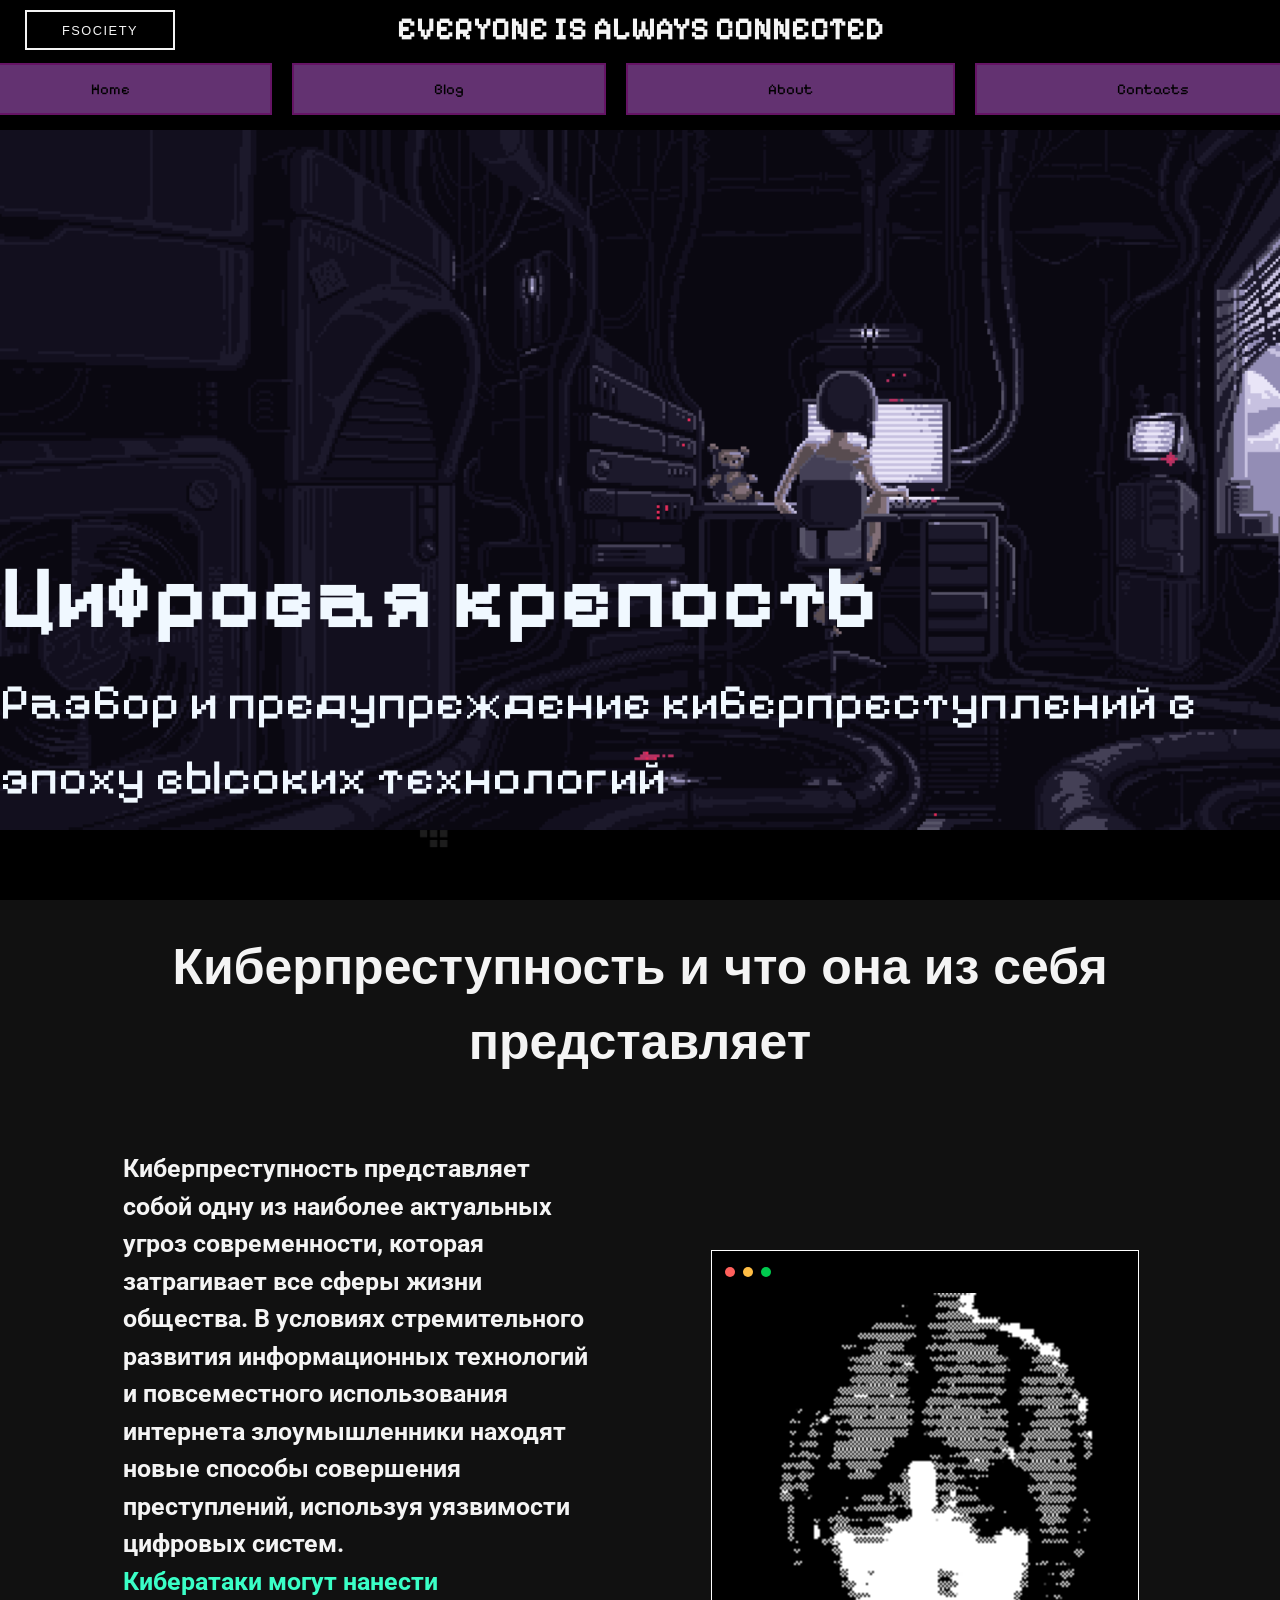
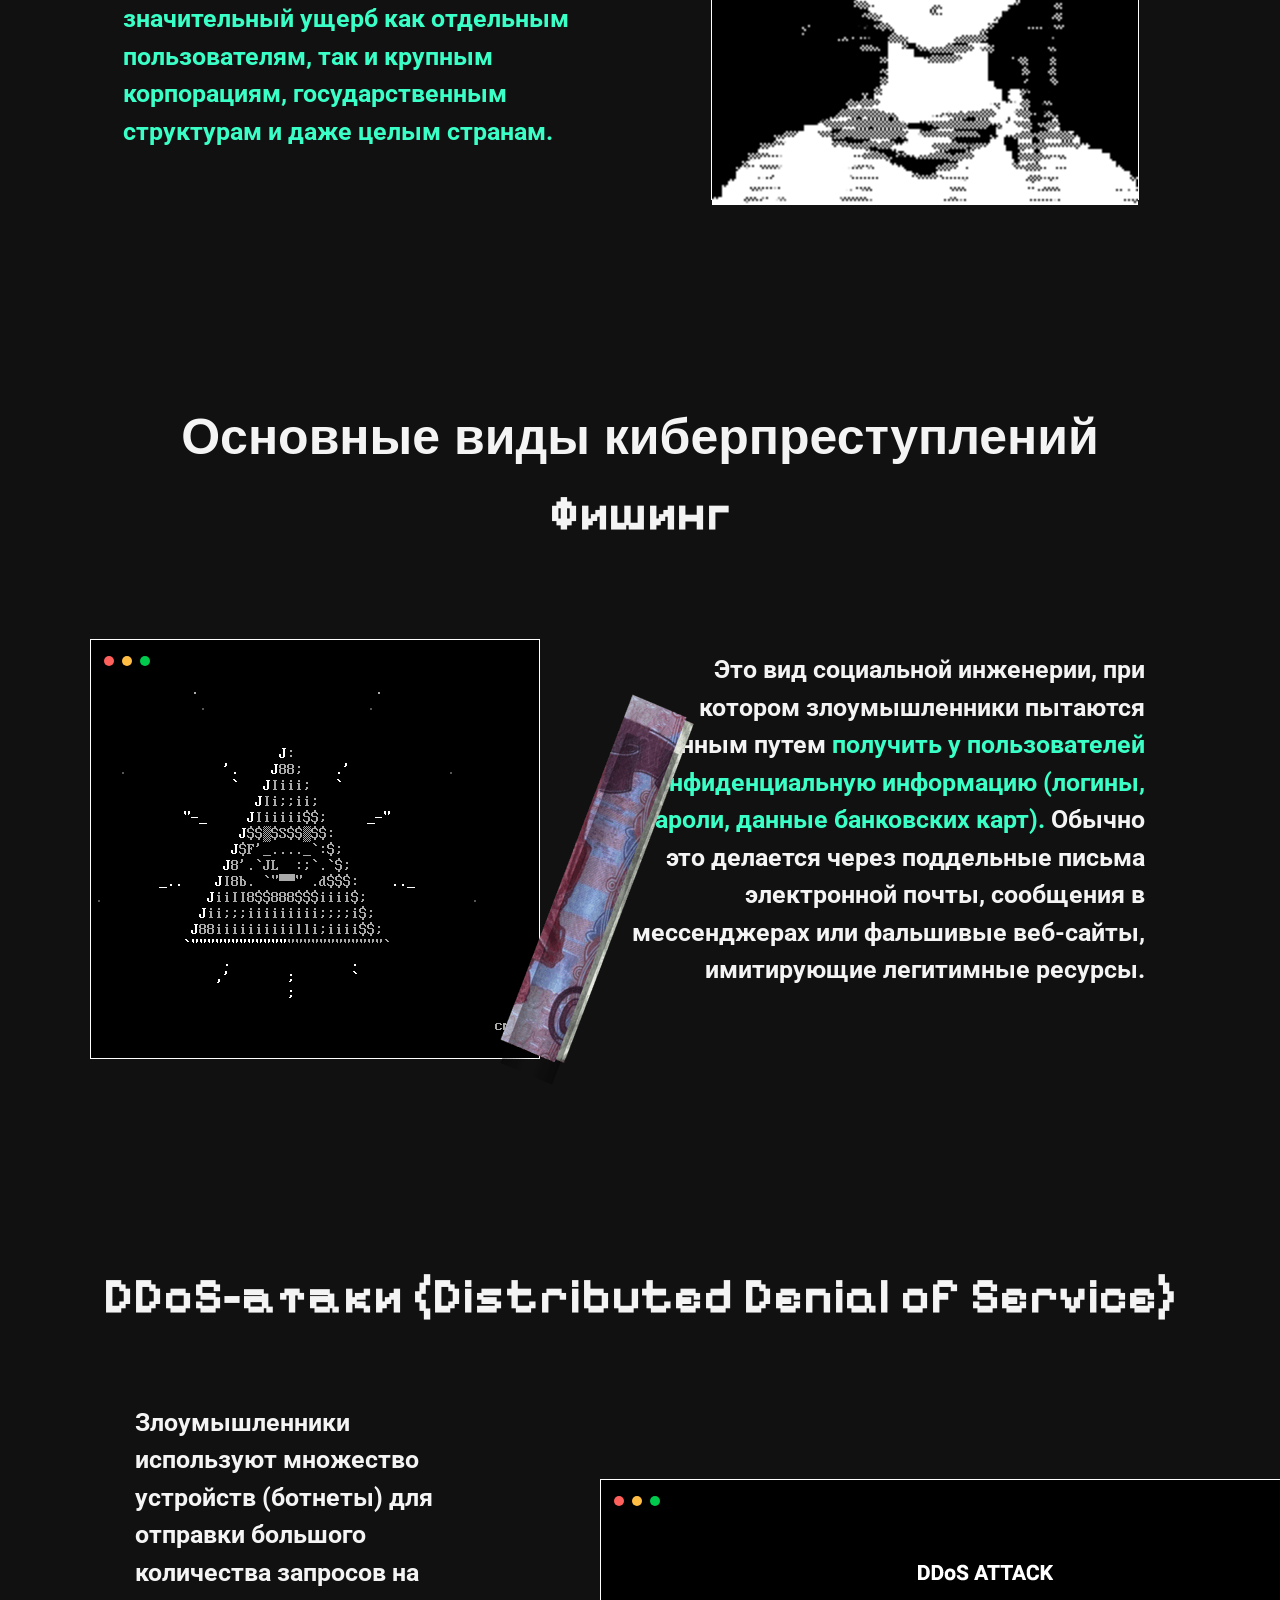
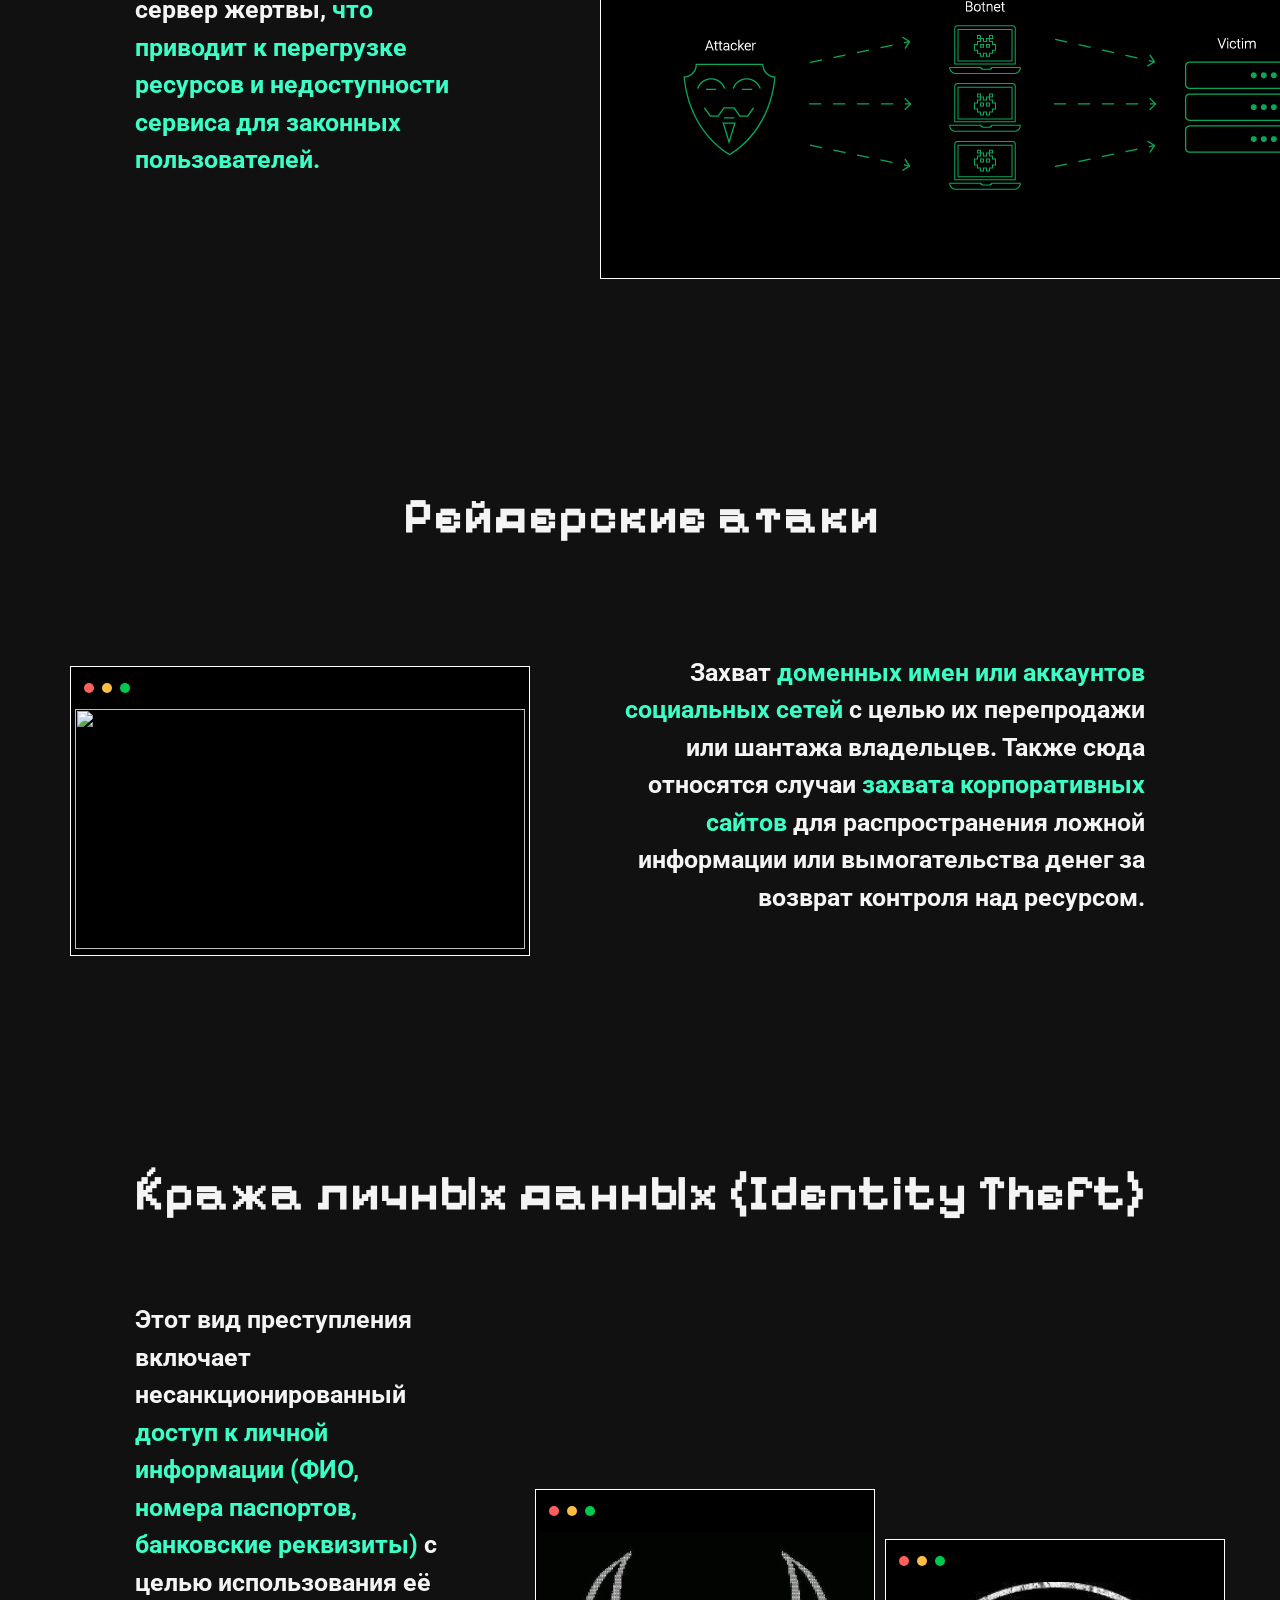
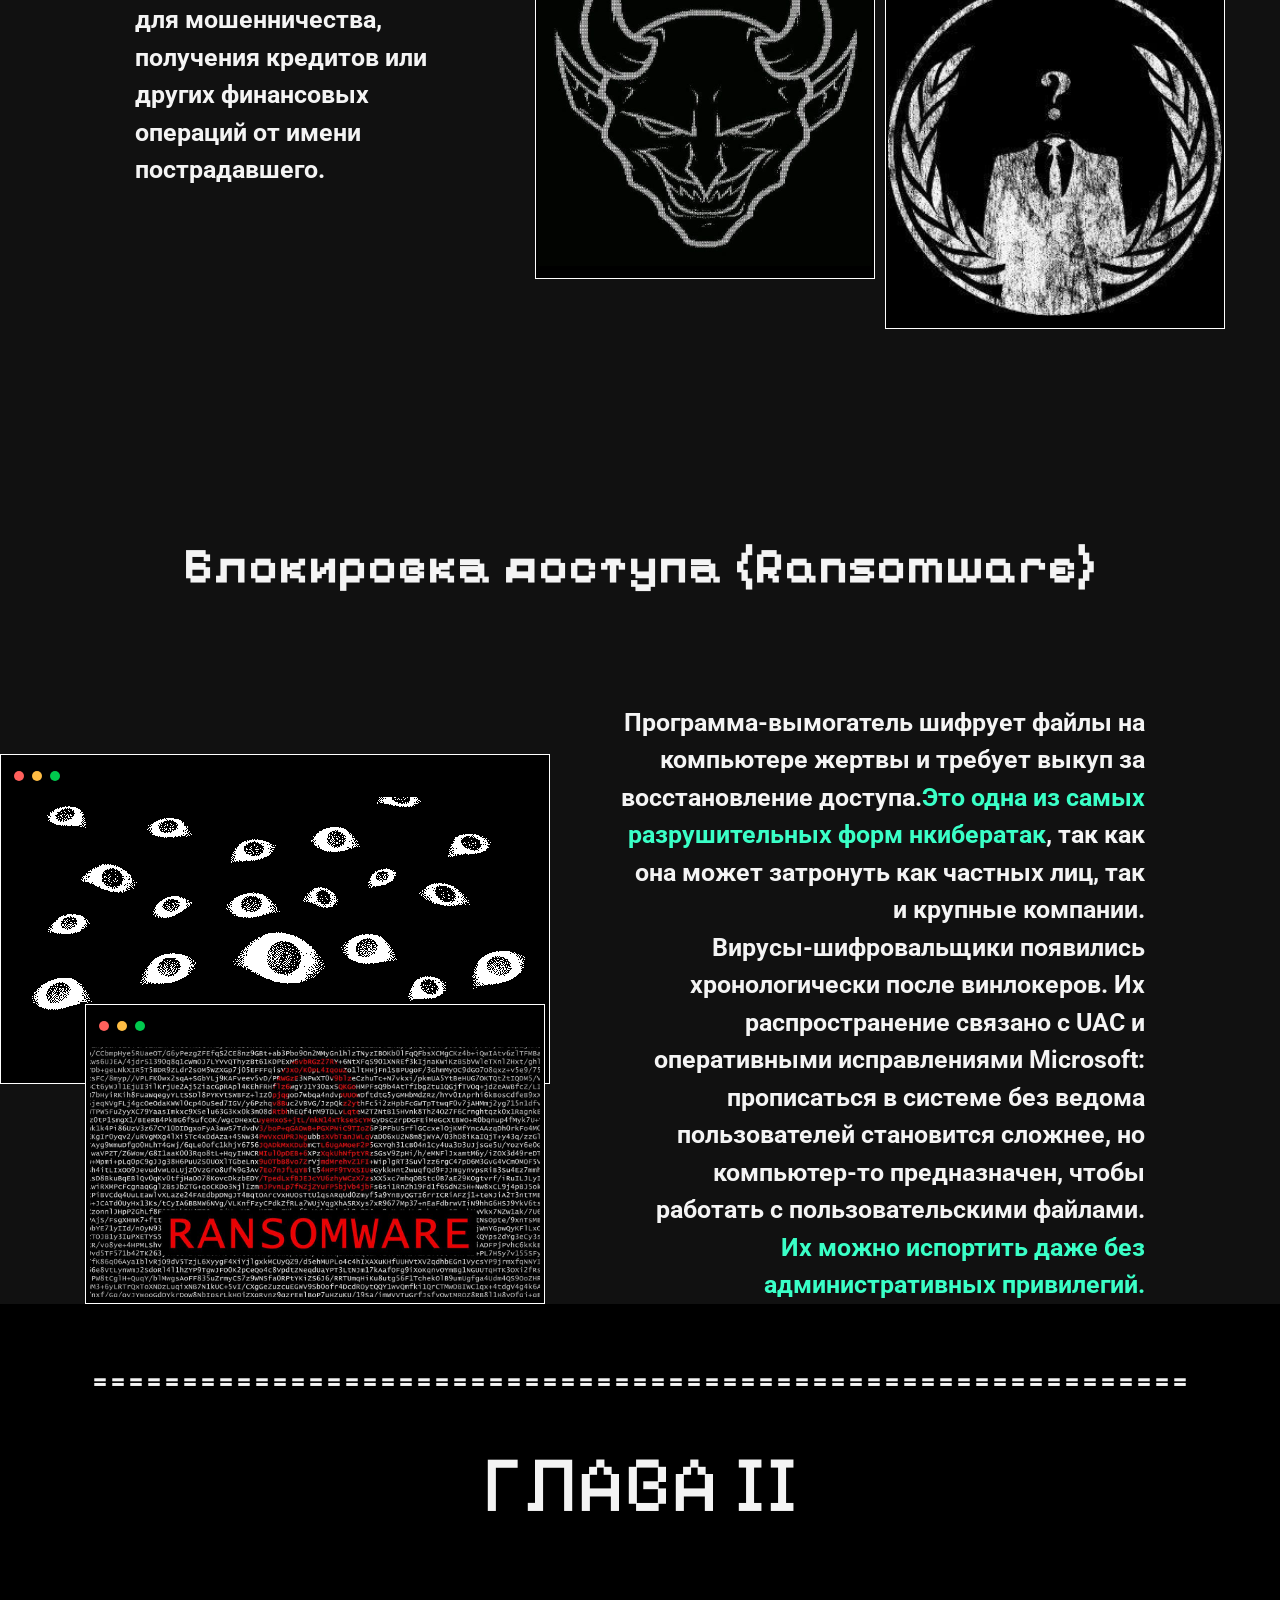
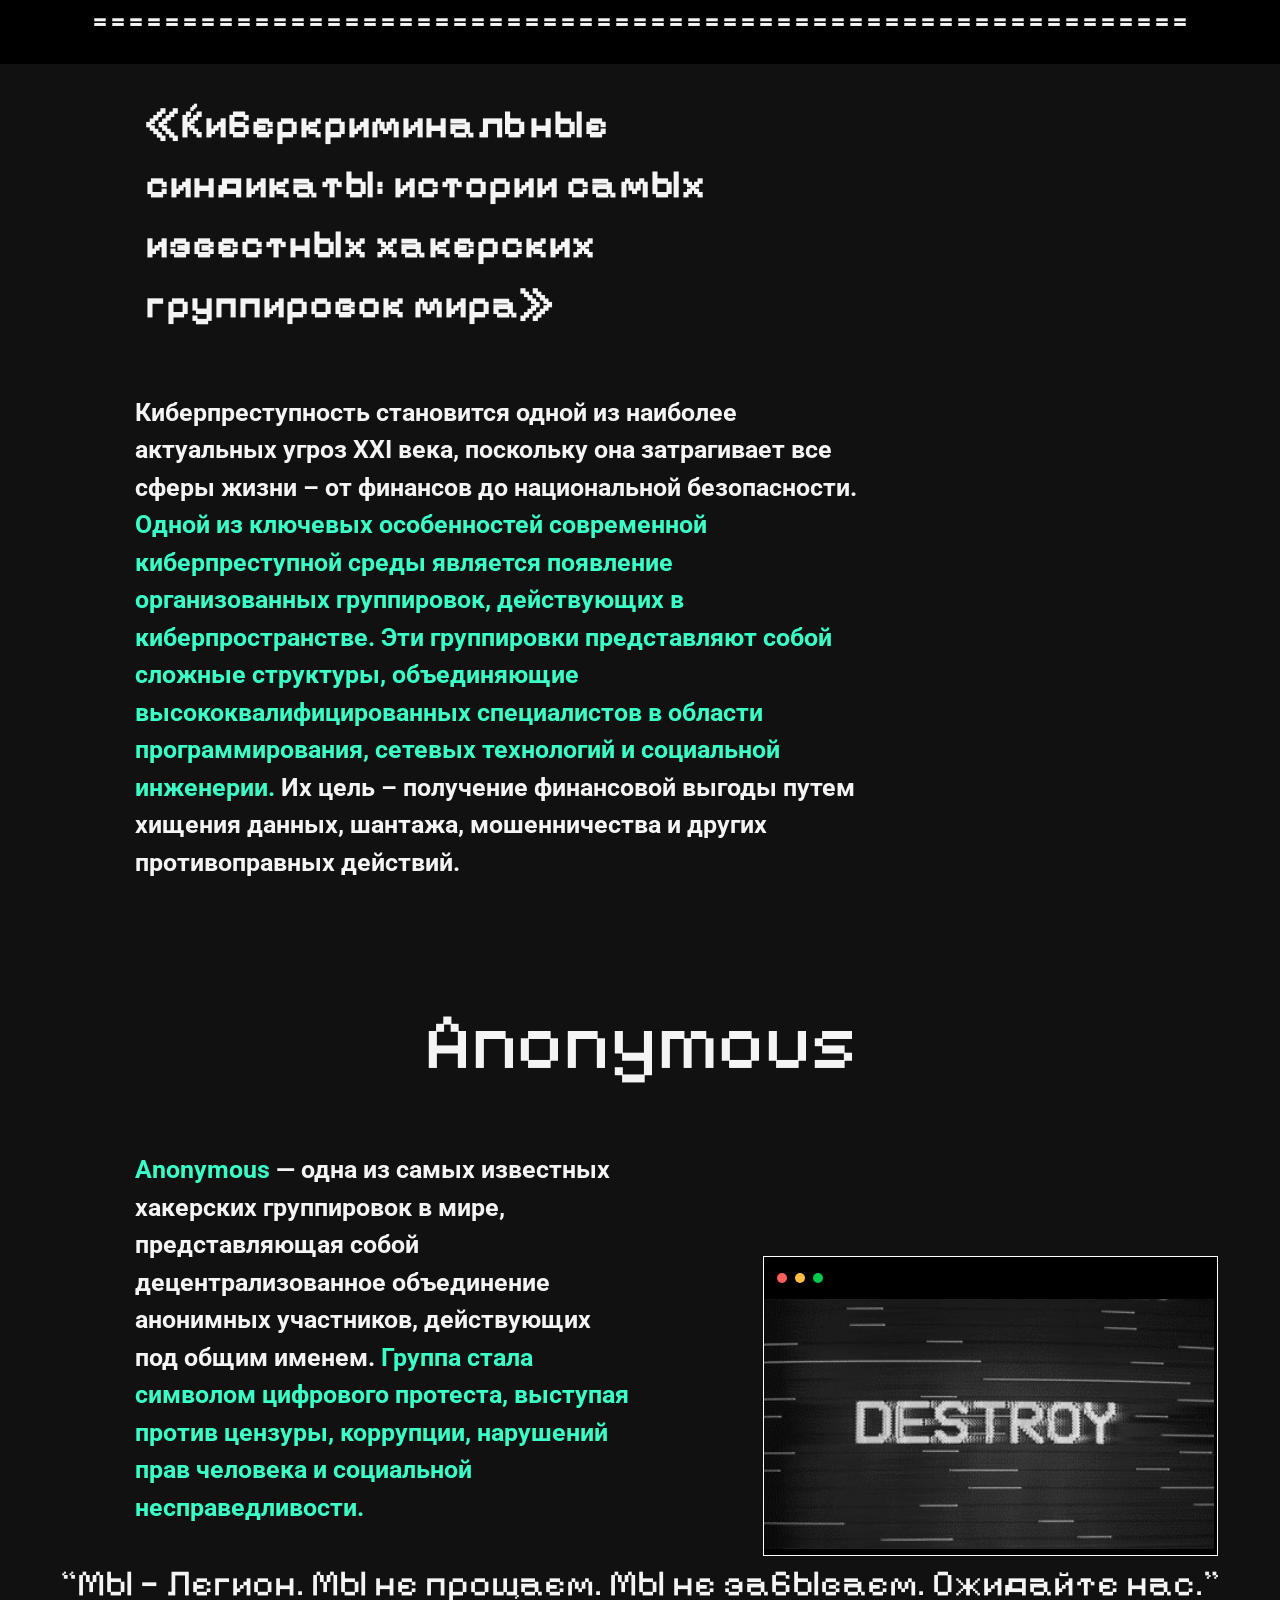
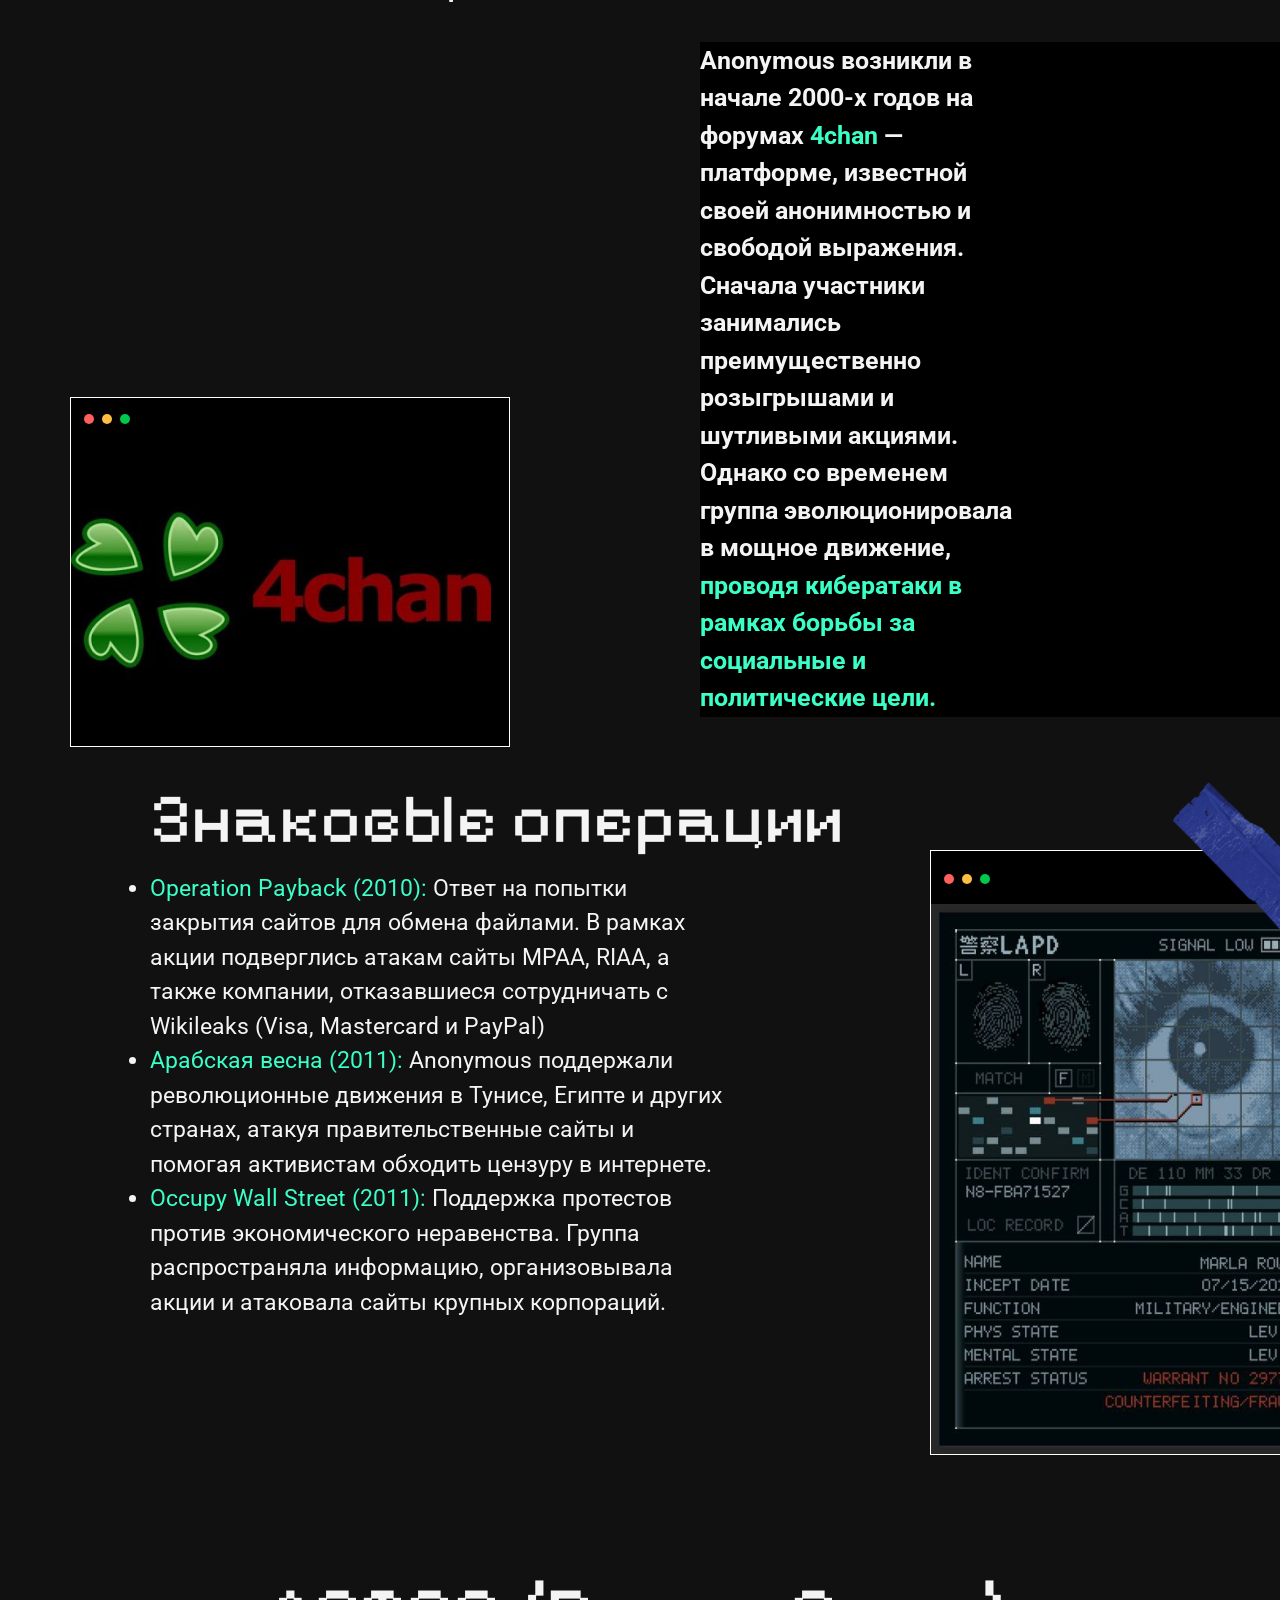
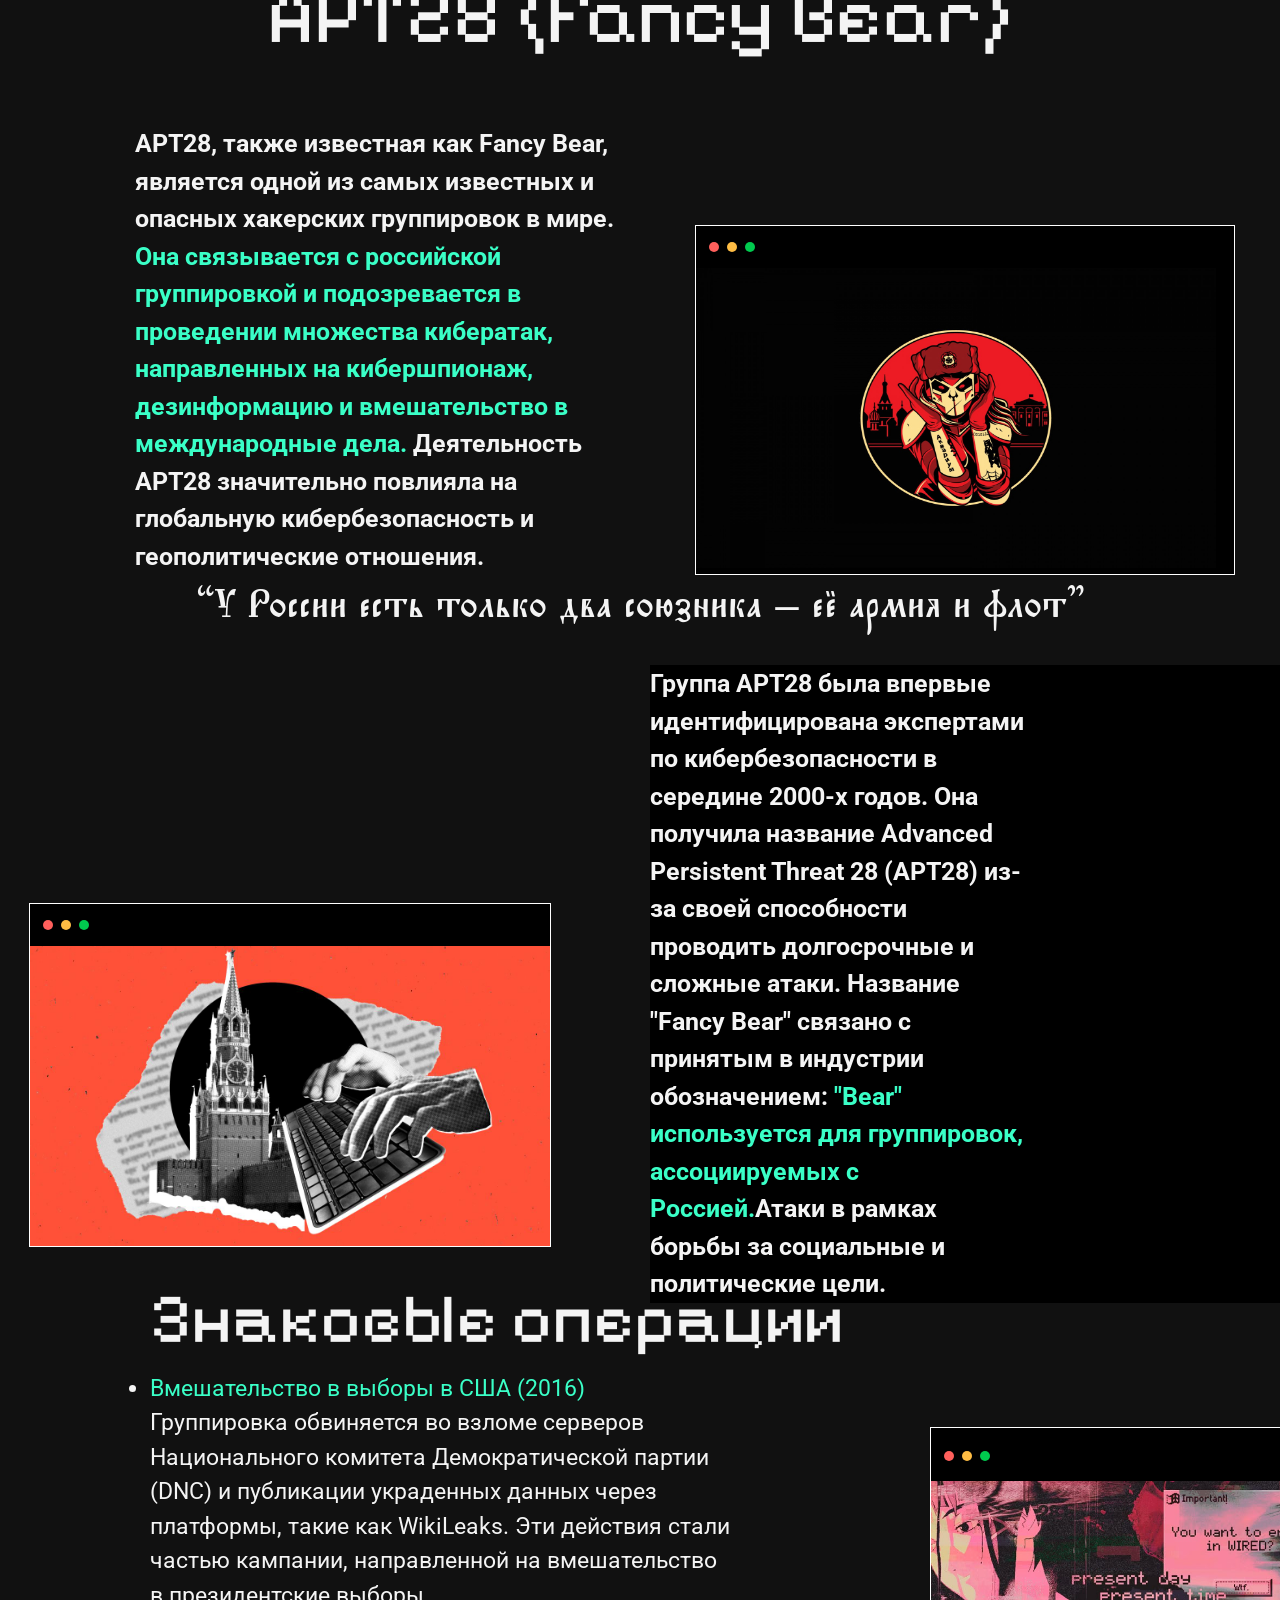
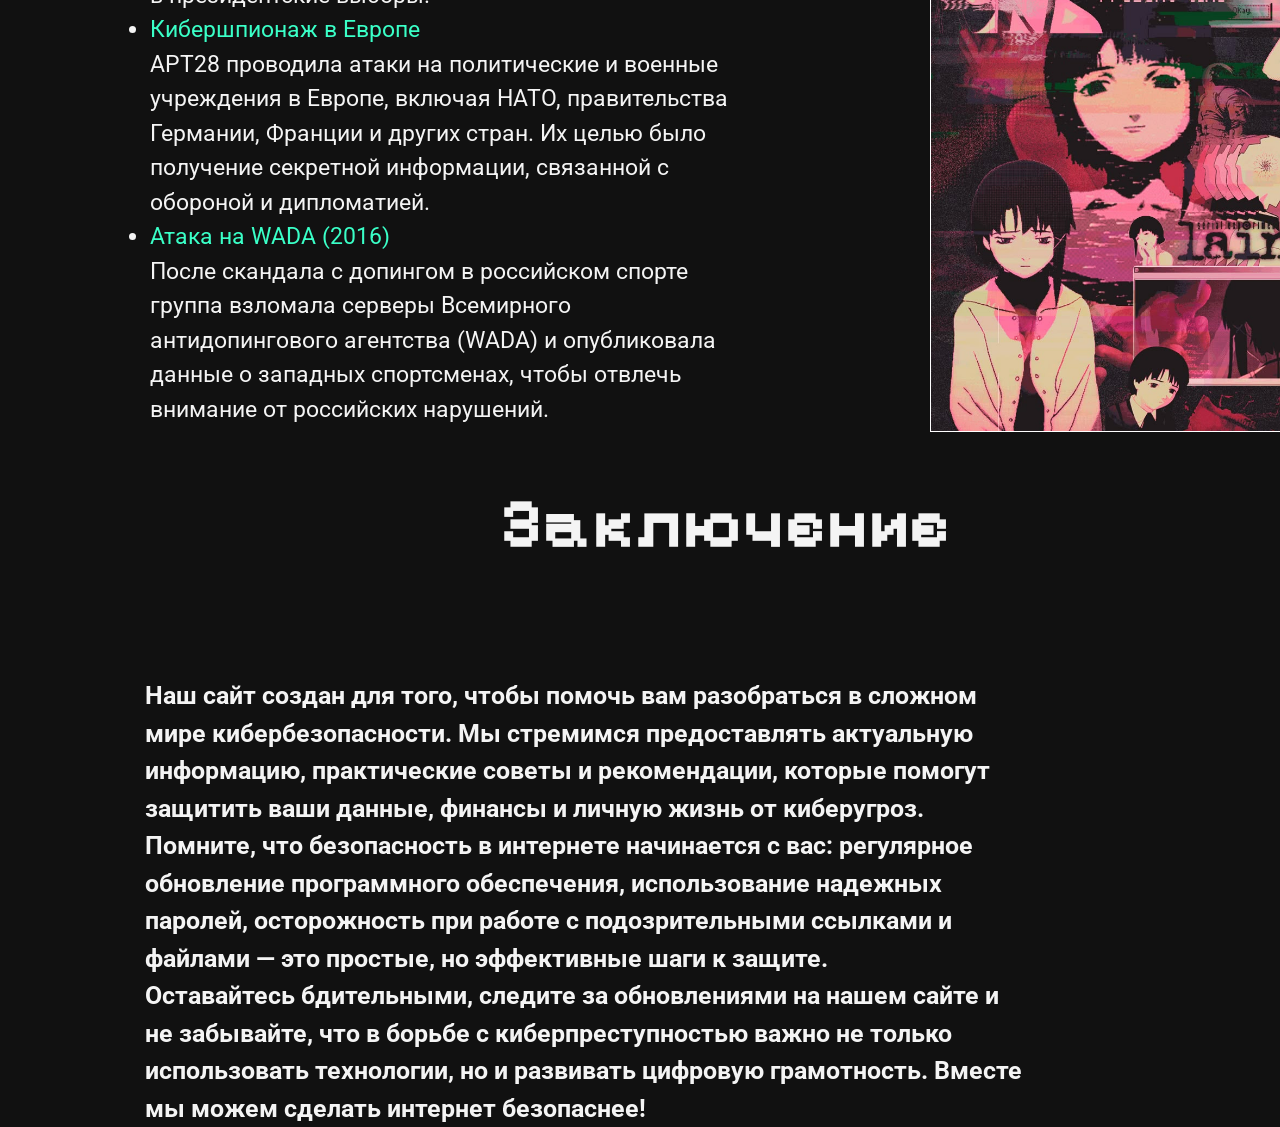
==== index.html @ e1ec8601 "v10.0alpha" ====
<!DOCTYPE html>
<html>
    <head>
   	 <title>Site with dark theme</title>
   	 <meta charset="utf-8">
   	 <link rel="stylesheet" type="text/css" href="css/style.css">
	 <link rel="preconnect" href="https://fonts.googleapis.com">
	 <link rel="preconnect" href="https://fonts.gstatic.com" crossorigin>
	 <link href="https://fonts.googleapis.com/css2?family=Inconsolata:wght@200..900&display=swap" rel="stylesheet">
	 <link rel="preconnect" href="https://fonts.googleapis.com">
	 <link rel="preconnect" href="https://fonts.gstatic.com" crossorigin>
	 <link href="https://fonts.googleapis.com/css2?family=Bebas+Neue&family=Inconsolata:wght@200..900&display=swap" rel="stylesheet">
	 <link rel="preconnect" href="https://fonts.googleapis.com">
	 <link rel="preconnect" href="https://fonts.gstatic.com" crossorigin>
	 <link href="https://fonts.googleapis.com/css2?family=Bebas+Neue&family=Inconsolata:wght@200..900&family=Pixelify+Sans:wght@400..700&display=swap" rel="stylesheet">
	 <link rel="preconnect" href="https://fonts.googleapis.com">
	<link rel="preconnect" href="https://fonts.gstatic.com" crossorigin>
	<link href="https://fonts.googleapis.com/css2?family=Bebas+Neue&family=Inconsolata:wght@200..900&family=Pixelify+Sans:wght@700&family=Rubik+Pixels&display=swap" rel="stylesheet">
	<link rel="preconnect" href="https://fonts.googleapis.com">
	<link rel="preconnect" href="https://fonts.gstatic.com" crossorigin>
	<link href="https://fonts.googleapis.com/css2?family=Dela+Gothic+One&family=Jersey+15&display=swap" 	rel="stylesheet">
	<link rel="preconnect" href="https://fonts.googleapis.com">
	<link rel="preconnect" href="https://fonts.gstatic.com" crossorigin>
	<link href="https://fonts.googleapis.com/css2?family=Geologica:wght@100..900&display=swap" rel="stylesheet">
	<link rel="preconnect" href="https://fonts.googleapis.com">
	<link rel="preconnect" href="https://fonts.gstatic.com" crossorigin>
	<link href="https://fonts.googleapis.com/css2?family=Roboto:ital,wght@0,100..900;1,100..900&display=swap" rel="stylesheet">
	<link rel="preconnect" href="https://fonts.googleapis.com">
	<link rel="preconnect" href="https://fonts.gstatic.com" crossorigin>
	<link href="https://fonts.googleapis.com/css2?family=Roboto:ital,wght@0,100..900;1,100..900&family=Triodion&display=swap" rel="stylesheet">
	<link rel="preconnect" href="https://fonts.googleapis.com">
	<link rel="preconnect" href="https://fonts.gstatic.com" crossorigin>
	<link href="https://fonts.googleapis.com/css2?family=Play:wght@400;700&display=swap" rel="stylesheet">
	<link rel="preconnect" href="https://fonts.googleapis.com">
	<link rel="preconnect" href="https://fonts.gstatic.com" crossorigin>
	<link href="https://fonts.googleapis.com/css2?family=Liter&display=swap" rel="stylesheet">
    </head>
    <body>
   	 <div class="wrapper">
   		 <!--<div class="theme-button" id="theme-button">Change theme</div>
   		 <header class="header"> -->
   			 <div class="header__content">
				<button class="song_play" id="ASong" onClick="playPause()">
					<audio
					  src="img/FOREVERT_-_A_Scanner_Darkly_(Zvyki.com).mp3"
					  autoplay
					  loop
					></audio>
					<span class="text__button">fsociety</span>
				  </button>
   				 <h1 class="title__top">EVERYONE IS ALWAYS CONNECTED</h1>
   				 <nav class="nav">
   					 <div class="nav__content">
   						 <button href="#" class="button__top">Home</button>
   						 <button href="#" class="button__top">Blog</button>
   						 <button href="#" class="button__top">About</button>
   						 <button href="#" class="button__top">Contacts</button>
   					 </div>
   				 </nav>
   			 </div> 
                <section class="top">
                    <div class="container">
                        <div class="top__inner">
                            <h1 class="top__title">
                                Цифровая крепость
                            </h1>
                            <p class="top__text">
                                Разбор и предупреждение киберпреступлений в эпоху высоких технологий
                            </p>
                        </div>
                    </div>
                </section>
   		 
   		 <main class="main" id="container">
   			 <article id="txt" class="main__content wow">
				<h2 class="main__title__1">Киберпреступность и что она из себя представляет</h2>
   				 <p class="main__text">Киберпреступность представляет собой одну из наиболее актуальных угроз современности, которая затрагивает все сферы жизни общества. В условиях стремительного развития информационных технологий и повсеместного использования интернета злоумышленники находят новые способы совершения преступлений, используя уязвимости цифровых систем.<br> <span class="green__text">Кибератаки могут нанести значительный ущерб как отдельным пользователям, так и крупным корпорациям, государственным структурам и даже целым странам.</span></p>
				 <div class="card__1">
					<div class="card" style="width: 428px; height: 550px;">
					  <div class="tools">
						<div class="circle">
						  <span class="red box"></span>
						</div>
						<div class="circle">
						  <span class="yellow box"></span>
						</div>
						<div class="circle">
						  <span class="green box"></span>
						</div>
					  </div>
					  <div class="card__content">
						<img class="lain__pic" src="img/de0640ac75c0ca8c6dde2e3c6a7a674c.gif" style="width: 428; height: 512px;" alt="">
					  </div>
					</div>
				</div>
   			 </article>
			 <selection class="list__hack wow" id="txt">
				<h2 class="main__title__2" style="margin-top: 200px;">Основные виды киберпреступлений<br> <span class="font__list">Фишинг</span></h2>
				<p class="main__text__1" style="margin-left: 620px; margin-right: -15px; padding-right: 150px;">
					Это вид социальной инженерии, при котором злоумышленники пытаются обманным путем <span class="green__text">получить у пользователей конфиденциальную информацию (логины, пароли, данные банковских карт).</span> Обычно это делается через поддельные письма электронной почты, сообщения в мессенджерах или фальшивые веб-сайты, имитирующие легитимные ресурсы. </p>
					<div class="card__2">
						<div class="card" style="width: 450px; height: 420px;">
						  <div class="tools">
							<div class="circle">
							  <span class="red box"></span>
							</div>
							<div class="circle">
							  <span class="yellow box"></span>
							</div>
							<div class="circle">
							  <span class="green box"></span>
							</div>
						  </div>
						  <div class="card__content">
							<img class="masson__pic" src="img/Без названия.gif" alt="">
						  </div>
						</div>
					</div>
				<img class="banknot__pic" src="img/image-layer4.DsSLal0B.png">
				<div class="d wow">
				<h2 class="main__title__2" style="margin-top: 200px; font-family: Pixelify Sans, sans-serif;" >DDoS-атаки (Distributed Denial of Service)</h2>
				<p class="main__text__2" style="margin-right: 580px ; margin-left: -15px; padding-left: 150px;">Злоумышленники используют множество устройств (ботнеты) для отправки большого количества запросов на сервер жертвы, <span class="green__text">что приводит к перегрузке ресурсов и недоступности сервиса для законных пользователей.</span></p>
				<div class="card__3">
					<div class="card" style="width: 770px; height: 400px;">
					  <div class="tools">
						<div class="circle">
						  <span class="red box"></span>
						</div>
						<div class="circle">
						  <span class="yellow box"></span>
						</div>
						<div class="circle">
						  <span class="green box"></span>
						</div>
					  </div>
					  <div class="card__content">
						<img class="DDos__map" src="img/c4d60a21-b733-4856-a294-88a19fdd3e87.png" alt="">
					  </div>
					</div>
				</div>
				</div>
				<div class="d1 wow">
				<h2 class="main__title__2" style="margin-top: 200px; font-family: Pixelify Sans, sans-serif;" >Рейдерские атаки</h2>
				<p class="main__text__1" style="margin-left: 620px; margin-right: -15px; padding-right: 150px;">Захват <span class="green__text">доменных имен или аккаунтов социальных сетей</span> с целью их перепродажи или шантажа владельцев. Также сюда относятся случаи <span class="green__text">захвата корпоративных сайтов</span> для распространения ложной информации или вымогательства денег за возврат контроля над ресурсом.</p>
				<div class="card__4">
					<div class="card" style="width: 460px; height: 290px;">
					  <div class="tools">
						<div class="circle">
						  <span class="red box"></span>
						</div>
						<div class="circle">
						  <span class="yellow box"></span>
						</div>
						<div class="circle">
						  <span class="green box"></span>
						</div>
					  </div>
					  <div class="card__content">
						<img class="Hacker__death" src="img/1530635571_ecf557453a5ef78895b48928d288099f[1].gif" alt="">
					  </div>
					</div>
				</div>
				</div>
				<div class="d2 wow">
				<h2 class="main__title__2" style="margin-top: 200px; font-family: Pixelify Sans, sans-serif;" >Кража личных данных (Identity Theft)</h2>
				<p class="main__text__2" style="margin-right: 580px ; margin-left: -15px; padding-left: 150px;">Этот вид преступления включает несанкционированный <span class="green__text">доступ к личной информации (ФИО, номера паспортов, банковские реквизиты)</span> с целью использования её для мошенничества, получения кредитов или других финансовых операций от имени пострадавшего.</p>
				<div class="imagina">
					<div class="card__5">
						<div class="card" style="width: 340px; height: 390px;">
						  <div class="tools">
							<div class="circle">
							  <span class="red box"></span>
							</div>
							<div class="circle">
							  <span class="yellow box"></span>
							</div>
							<div class="circle">
							  <span class="green box"></span>
							</div>
						  </div>
						  <div class="card__content">
							<img class="DDos__map img1" src="img/4825014fd3a7709bd1cb4eca63b4fbb3.jpg" style="height: 334px; width: 334px;" alt="">
							<img class="DDos__map hoverimg1" src="img/8b8a5fac4268fe08a090ca4677cc1f49.jpg" style="height: 334px; width: 334px;" alt="">
						  </div>
						</div>
					</div>
				</div>
					<div class="card__6">
						<div class="card" style="width: 340px; height: 390px;">
						<div class="tools">
							<div class="circle">
							<span class="red box"></span>
							</div>
							<div class="circle">
							<span class="yellow box"></span>
							</div>
							<div class="circle">
							<span class="green box"></span>
							</div>
						</div>
						<div class="card__content">
							<img class="" src="img/f4a87a989bec4a021742fc9f094c7399.jpg" style="height: 334px; width: 334px;" alt="">
						</div>
						</div>
					</div>
				</div>
					<div class="d1 wow">
					<h2 class="main__title__2" style="margin-top: 200px; font-family: Pixelify Sans, sans-serif;" >Блокировка доступа (Ransomware)</h2>
					<p class="main__text__1" style="margin-left: 620px; margin-right: -15px; padding-right: 150px; margin-bottom: 0px;" >Программа-вымогатель шифрует файлы на компьютере жертвы и требует выкуп за восстановление доступа.<span class="green__text">Это одна из самых разрушительных форм нкибератак</span>, так как она может затронуть как частных лиц, так и крупные компании.<br>Вирусы-шифровальщики появились хронологически после винлокеров. Их распространение связано с UAC и оперативными исправлениями Microsoft: прописаться в системе без ведома пользователей становится сложнее, но компьютер-то предназначен, чтобы работать с пользовательскими файлами. <span class="green__text">Их можно испортить даже без административных привилегий.</span></p>
					<div class="card__7">
						<div class="card" style="width: 550px; height: 330px;">
						<div class="tools">
							<div class="circle">
							<span class="red box"></span>
							</div>
							<div class="circle">
							<span class="yellow box"></span>
							</div>
							<div class="circle">
							<span class="green box"></span>
							</div>
						</div>
						<div class="card__content">
							<img class="" src="img/Без названия (1).gif">
						</div>
						</div>
					</div>
					<div class="card__8">
						<div class="card" style="width: 460px; height: 300px;">
						<div class="tools">
							<div class="circle">
							<span class="red box"></span>
							</div>
							<div class="circle">
							<span class="yellow box"></span>
							</div>
							<div class="circle">
							<span class="green box"></span>
							</div>
						</div>
						<div class="card__content">
							<img class="Hacker__death" src="img/maxresdefault.jpg" style="height: 250px;" alt="">
						</div>
						</div>
					</div>
			
			 </selection>
		
   		 </main>
			<div class="Part__2 wow">
				<div class="Part__2__content">
				<p class="main__title__2" style="text-align: center; margin-top: -170px;"><span class="span__1">=============================================================</span><br>ГЛАВА II<br><span class="span__1">=============================================================</span></p>
				</div>
			</div>
			<div class="main__cybercrime wow">
				<p class="main__text__2" style="font-size: 40px; margin-top: 0px; margin-left: 145px;margin-bottom: 60px; padding-top: 30px; font-family: Pixelify Sans, sans-serif;">«Киберкриминальные синдикаты: истории самых известных хакерских группировок мира»</p>
				<p class="main__text__2" style="margin-right: 160px ; margin-left: -15px; padding-left: 150px; margin-top: 0px;">Киберпреступность становится одной из наиболее актуальных угроз XXI века, поскольку она затрагивает все сферы жизни – от финансов до национальной безопасности. <span class="green__text">Одной из ключевых особенностей современной киберпреступной среды является появление организованных группировок, действующих в киберпространстве. Эти группировки представляют собой сложные структуры, объединяющие высококвалифицированных специалистов в области программирования, сетевых технологий и социальной инженерии.</span> Их цель – получение финансовой выгоды путем хищения данных, шантажа, мошенничества и других противоправных действий.
				</p>
				<div class="anonymous__groop">
					<p class="main__title__2" style="text-align: center; font-size: 80px; font-family: Pixelify Sans, sans-serif; margin-top: 100px; margin-bottom: 50px;" >Anonymous</p>
					<p class="main__text__2" style="margin-right: 400px ; margin-left: -15px; padding-left: 150px; margin-top: 0px;"><span class="green__text">Anonymous</span> — одна из самых известных хакерских группировок в мире, представляющая собой децентрализованное объединение анонимных участников, действующих под общим именем. <span class="green__text">Группа стала символом цифрового протеста, выступая против цензуры, коррупции, нарушений прав человека и социальной несправедливости.</span> </p>
					<div class="card__9">
						<div class="card" style="width: 455px; height: 300px;">
						<div class="tools">
							<div class="circle">
							<span class="red box"></span>
							</div>
							<div class="circle">
							<span class="yellow box"></span>
							</div>
							<div class="circle">
							<span class="green box"></span>
							</div>
						</div>
						<div class="card__content">
							<img class="Hacker__death" src="img/f9e449fadc68a918f15e71d644a6ede1.gif" style="height: 250px;" alt="">
						</div>
						</div>
					</div>
					<p class="main__title__2" style="text-align: center; font-size: 37px; font-family: Pixelify Sans, sans-serif; margin-top: 0px;">“Мы — Легион. Мы не прощаем. Мы не забываем. Oжидайте нас.”</p>
					<p class="main__text__2" style="margin-left: 700px ; margin-top: 30px; margin-right: 0px; background-color: black;">Anonymous возникли в начале 2000-х годов на форумах <span class="green__text">4chan</span> — платформе, известной своей анонимностью и свободой выражения. Сначала участники занимались преимущественно розыгрышами и шутливыми акциями. Однако со временем группа эволюционировала в мощное движение, <span class="green__text">проводя кибератаки в рамках борьбы за социальные и политические цели.</span></p>
					<div class="card__10">
						<div class="card" style="width: 440px; height: 350px;">
						<div class="tools">
							<div class="circle">
							<span class="red box"></span>
							</div>
							<div class="circle">
							<span class="yellow box"></span>
							</div>
							<div class="circle">
							<span class="green box"></span>
							</div>
						</div>
						<div class="card__content">
							<img class="Hacker__death" src="img/hqdefault.jpg" style="width: 420px; height: 300px;">
						</div>
						</div>
					</div>
					<p class="main__title__2" style="font-size: 70px; font-family: Pixelify Sans, bold,sans-serif; margin-top: 20px; margin-left: 150px;">Знаковые операции</p>
					<ul class="hack__operation" style="font-family: 'CorsicaRamblerLX', 'Roboto', Helvetica, Arial, sans-serif;">
						<li class="li__hack"><span class="li__FF"><span class="green__text">Operation Payback (2010):</span> Ответ на попытки закрытия сайтов для обмена файлами. В рамках акции подверглись атакам сайты MPAA, RIAA, а также компании, отказавшиеся сотрудничать с Wikileaks (Visa, Mastercard и PayPal)</span></li>
						<li class="li__hack"><span class="li__FF"><span class="green__text">Арабская весна (2011):</span> Anonymous поддержали революционные движения в Тунисе, Египте и других странах, атакуя правительственные сайты и помогая активистам обходить цензуру в интернете.</span>
						</li>
						<li class="li__hack"><span class="li__FF"><span class="green__text">Occupy Wall Street (2011):</span> Поддержка протестов против экономического неравенства. Группа распространяла информацию, организовывала акции и атаковала сайты крупных корпораций.</span></li>
						<div class="card__11">
							<div class="card" style="width: 405px; height: 605px;">
							<div class="tools">
								<div class="circle">
								<span class="red box"></span>
								</div>
								<div class="circle">
								<span class="yellow box"></span>
								</div>
								<div class="circle">
								<span class="green box"></span>
								</div>
							</div>
							<div class="card__content">
								<img class="Hacke" src="img/ec6b69108831a8d03d029e9066838a1b.jpg" style="width: 400px; height: 550px;">
							</div>
							</div>
						</div>

					</ul>
					<img class="lenta__img" src="img/tape-big-6.76m7wryG.png" alt="">
				</div>
				<div class="anonymous__groop">
					<p class="main__title__2" style="text-align: center; font-size: 80px; font-family: Pixelify Sans, sans-serif; margin-top: 100px; margin-bottom: 50px;" >APT28 (Fancy Bear)</p>
					<p class="main__text__2" style="margin-right: 400px ; margin-left: -15px; padding-left: 150px; margin-top: 0px;">APT28, также известная как Fancy Bear, является одной из самых известных и опасных хакерских группировок в мире. <span class="green__text">Она связывается с российской группировкой и подозревается в проведении множества кибератак, направленных на кибершпионаж, дезинформацию и вмешательство в международные дела.</span> Деятельность APT28 значительно повлияла на глобальную кибербезопасность и геополитические отношения.
						<div class="card__12">
							<div class="card" style="width: 540px; height: 350px;">
							<div class="tools">
								<div class="circle">
								<span class="red box"></span>
								</div>
								<div class="circle">
								<span class="yellow box"></span>
								</div>
								<div class="circle">
								<span class="green box"></span>
								</div>
							</div>
							<div class="card__content">
								<img class="Hacker__death" src="img/1920x1200_px_fancy_bear_hacking-1410033.jpg" style="width: 520px; height: 300px;">
							</div>
							</div>
						</div>
					</p>
					<p class="main__title__2" style="text-align: center; font-size: 40px; font-family: Triodion, serif; margin-top: 0px;">“У России есть только два союзника — её армия и флот”</p>
					<p class="main__text__2" style="margin-left: 650px ; margin-top: 30px; margin-right: 0px; background-color: black;">Группа APT28 была впервые идентифицирована экспертами по кибербезопасности в середине 2000-х годов. Она получила название Advanced Persistent Threat 28 (APT28) из-за своей способности проводить долгосрочные и сложные атаки. Название "Fancy Bear" связано с принятым в индустрии обозначением: <span class="green__text">"Bear" используется для группировок, ассоциируемых с Россией.</span>Атаки в рамках борьбы за социальные и политические цели.</span></p>
					<div class="card__10">
						<div class="card" style="width: 522px; height: 344px; margin-top: -400px;">
						<div class="tools">
							<div class="circle">
							<span class="red box"></span>
							</div>
							<div class="circle">
							<span class="yellow box"></span>
							</div>
							<div class="circle">
							<span class="green box"></span>
							</div>
						</div>
						<div class="card__content">
							<img class="Hacker__death" src="img/181217084838-20181217-russia-social-media.jpg" style="width: 520px; height: 300px;">
						</div>
						</div>
					</div>
					<p class="main__title__2" style="font-size: 70px; font-family: Pixelify Sans, bold,sans-serif; margin-top: 20px; margin-left: 150px;">Знаковые операции</p>
					<ul class="hack__operation">
						<li class="li__hack"><span class="li__FF"><span class="green__text">Вмешательство в выборы в США (2016)</span><br>
							Группировка обвиняется во взломе серверов Национального комитета Демократической партии (DNC) и публикации украденных данных через платформы, такие как WikiLeaks. Эти действия стали частью кампании, направленной на вмешательство в президентские выборы.</span></li>
						<li class="li__hack"><span class="li__FF"><span class="green__text">Кибершпионаж в Европе</span><br>
							APT28 проводила атаки на политические и военные учреждения в Европе, включая НАТО, правительства Германии, Франции и других стран. Их целью было получение секретной информации, связанной с обороной и дипломатией.</span>
						</li>
						<li class="li__hack"><span class="li__FF"><span class="green__text">Атака на WADA (2016)</span><br>
							После скандала с допингом в российском спорте группа взломала серверы Всемирного антидопингового агентства (WADA) и опубликовала данные о западных спортсменах, чтобы отвлечь внимание от российских нарушений.</span></li>
							<div class="card__11" style="margin-top: -600px;">
								<div class="card" style="width: 405px; height: 605px;">
								<div class="tools">
									<div class="circle">
									<span class="red box"></span>
									</div>
									<div class="circle">
									<span class="yellow box"></span>
									</div>
									<div class="circle">
									<span class="green box"></span>
									</div>
								</div>
								<div class="card__content">
									<img class="Hacke" src="img/1afa45fbc000ed9d8fa65148f75d12c9.jpg" style="width: 400px; height: 550px;">
								</div>
								</div>
							</div>
			</div>
			<div class="main__cybercrime wow" style="text-align: center;">
				<p class="main__text__2" style="font-size: 70px; margin-top: 0px;margin-bottom: 60px; text-align: center; margin-left: 500px; font-family: Pixelify Sans, sans-serif;">Заключение</p>
				<p class="main__text__2" style="margin-left: 145px;margin-right: 0px; margin-top: 100px; margin-bottom: 150px;">Наш сайт создан для того, чтобы помочь вам разобраться в сложном мире кибербезопасности. Мы стремимся предоставлять актуальную информацию, практические советы и рекомендации, которые помогут защитить ваши данные, финансы и личную жизнь от киберугроз. Помните, что безопасность в интернете начинается с вас: регулярное обновление программного обеспечения, использование надежных паролей, осторожность при работе с подозрительными ссылками и файлами — это простые, но эффективные шаги к защите.<br>

					Оставайтесь бдительными, следите за обновлениями на нашем сайте и не забывайте, что в борьбе с киберпреступностью важно не только использовать технологии, но и развивать цифровую грамотность. Вместе мы можем сделать интернет безопаснее!
					
					
				</p>
			</div>
   	 </div>
	 <script type="text/javascript" src="js/text.js"></script>
   	 <script type="text/javascript" src="js/themes.js"></script>
	 <script type="text/javascript" src="js/audio.js"></script>
	 <script src="js/wow.min.js"></script>
	 <script>
		new WOW().init();
	  </script>
    </body>
	<footer>
		
	</footer>
</html>
---- css/style.css ----
* {
	border: 0;
	box-sizing: border-box;
	margin: 0;
	padding: 0;
}
:root {
	--hue: 223;
	--primary: hsl(var(--hue),90%,50%);
	--trans-dur: 0.6s;
	--trans-timing: cubic-bezier(0.65,0,0.35,1);
	font-size: calc(60px + (120 - 60) * (100vw - 320px) / (2560 - 320));
}
body,
input {
	font: 1em/1.5 sans-serif;
}
body {
	background-color: hsl(var(--hue),10%,90%);
	color: hsl(var(--hue),10%,10%);
	display: flex;
	height: 100vh;
	transition:
		background-color var(--trans-dur),
		color var(--trans-dur);
	background: -moz-radial-gradient(center, ellipse cover,  #2989d8 0%, #1e5799 100%, #1e5799 100%);


	filter: progid:DXImageTransform.Microsoft.gradient( startColorstr='#2989d8', endColorstr='#1e5799',GradientType=1 );
	 
}
body:has(.switch__input:checked) {
	background-color: hsl(var(--hue),10%,20%);
	color: hsl(var(--hue),10%,90%);
}
.title__top 
{
	text-align: center;
	font-family: "Pixelify Sans", sans-serif;
}
.switch,
.switch__input {
    width: 150px;
    height: 50px;
	display: block;
	-webkit-tap-highlight-color: transparent;
}
.switch {
    width: 150px;
    height: 50px;
    position: absolute;
    right: 19px;
    top: 19px;
    display: inline-block;
    cursor: pointer;
    -webkit-user-select: none;
	-moz-user-select: none;
	user-select: none;
}
.switch__icon {
	color: hsla(var(--hue),10%,80%);
	pointer-events: none;
	position: absolute;
	top: 0.375em;
	left: 0.375em;
	width: 0.75em;
	height: 0.75em;
	transition:
		color var(--trans-dur),
		transform var(--trans-dur) var(--trans-timing);
}
.switch__icon:nth-of-type(2) {
	right: 0.375em;
	left: auto;
}
.switch__inner,
.switch__inner-icons {
	border-radius: 0.5em;
	display: block;
	overflow: hidden;
	position: absolute;
	top: 0.25em;
	left: 0.25em;
	width: 2.25em;
	height: 1em;
}
.switch__inner:before,
.switch__inner-icons {
	transition: transform var(--trans-dur) var(--trans-timing);
	transform: translateX(-1.25em);
}
.switch__inner:before {
	background-color: var(--primary);
	border-radius: inherit;
	content: "";
	display: block;
	width: 100%;
	height: 100%;
}
.switch__inner-icons {
	pointer-events: none;
}
.switch__inner-icons .switch__icon {
	color: hsl(0,0%,100%);
	top: 0.125em;
	left: 0.125em;
	transform: translateX(1.25em);
}
.switch__inner-icons .switch__icon:nth-child(2) {
	right: 0.125em;
	left: auto;
}
.switch__input {
	background-color: hsl(0,0%,100%);
	border-radius: 0.75em;
	box-shadow:
		0 0 0 0.0625em hsla(var(--hue),90%,50%,0),
		0 0.125em 0.5em hsla(var(--hue),10%,10%,0.1);
	outline: transparent;
	width: 9.6em;
	height: 1.5em;
	-webkit-appearance: none;
	appearance: none;
	transition:
		background-color var(--trans-dur),
		box-shadow var(--trans-dur);
}
.switch__input:checked {
	background-color: hsl(var(--hue),10%,10%);
}
.switch__input:checked ~ .switch__icon {
	color: hsla(var(--hue),10%,40%);
}
.switch__input:checked ~ .switch__inner:before,
.switch__input:checked ~ .switch__inner-icons {
	transform: translateX(7.8em);
}
.switch__input:not(:checked) ~ .switch__icon:first-of-type,
.switch__input:checked ~ .switch__icon:nth-of-type(2) {
	transform: rotate(360deg);
}
.switch__input:checked ~ .switch__inner-icons .switch__icon:first-of-type {
	transform: translateX(-1.25em) rotate(-360deg);
}
.switch__input:checked ~ .switch__inner-icons .switch__icon:nth-of-type(2) {
	transform: translateX(-1.25em) rotate(360deg);
}
.switch__input:focus-visible {
	box-shadow:
		0 0 0 0.0625em hsla(var(--hue),90%,50%,1),
		0 0.125em 0.5em hsla(var(--hue),10%,10%,0.1);
}
.switch__sr {
	overflow: hidden;
	position: absolute;
	width: 1px;
	height: 1px;
}

body, html
{
    width: 100%;
    height: 100%;
    padding: 0;
    margin: 0;
    font-size: 16px;
}

.wrapper
{
    width: 100%;
	position: relative;
}
.header
{
    background: #ccc;
}

body
{
    background: #111;
    color: #f4f4f4;
    
}
.header{
    background: #000000;
}

.header__content
{
    background: #000000;
    color: #f4f4f4;
}

.nav__item:hover, .nav__item_active
{
    background: #000000;
}

.theme-button
{
    color: #f4f4f4;
    background: #4f7faf;
}

.theme-button:hover
{
    background: #6f9fcf;
}

.button__top {
    background-color: #373737;
	color: white;
}

.header__content
{
    padding: 5px;
}

.nav__content{
	display: flex;
  	justify-content: center;
}
.button__top{
	display: inline-block;
    margin-top: 100px;
    padding: 15px 140px;
    margin: 10px;
	font-size: 15px;
    cursor: pointer;
    text-decoration: 0.4s;
	border: 2px solid #67025e9e;
	background-color: #c262dd82;
	color: black;
	box-shadow: 0 8px 16px 0 rgba(0,0,0,0.2), 0 6px 20px 0 rgba(0,0,0,0.19);
	font-family: "Pixelify Sans", sans-serif;
}

.button__top:hover{
	border-color: white;
	color: white;
	box-shadow: 0 12px 16px 0 rgba(0,0,0,0.24), 0 17px 50px 0 rgba(0,0,0,0.19);
}
.nav__item
{
    display: inline-block;
    vertical-align: middle;
    padding: 15px 25px;
    margin: 2px;
    cursor: pointer;
    text-decoration: none;
}



.main__content
{
    width: 80%;
    margin: 0 auto;
}


.thheme-button
{
    position: absolute;
    right: 5px;
    top: 5px;
    display: inline-block;
    padding: 10px 25px;
    cursor: pointer;
}

.top__inner
{
    color: aliceblue;
    padding-top: 400px;
    font-size: 60px;
}

.top__title
{
    font-family: "Pixelify Sans", italic;
	font-weight: 700px;
}

.top__text
{
    font-size: 50px;
	font-family: "Pixelify Sans", sans-serif;
}

.top{
    background-image: url(../img/1505920898_original.gif);
    background-repeat: no-repeat;
    background-position: top center;
	position: relative;
    background-size: cover;
    height: 700px;
    display: block;
}

.main {
	background-image: url(../img/unnamed.png);
	background-repeat: repeat-y;
	background-size: cover;
	display: block;
	background-attachment: fixed;
}

.lain__pic{
	position: inherit;
	margin-top: 0px;
	margin-left: 0px;
}

.main__tittle__1{
	display: inline-block;
	font-weight: bold;
}

.main__content{
	position: relative;
	text-align: center;
	padding-top: 100px;
}

.wow {
	opacity: 0;
	transition: all .5s .5s ease-out;
  }

.animated {
	opacity: 1;
}
  
.main__text{
	text-align: left;
	font-family: CorsicaRamblerLX, Roboto, Helvetica, Arial, sans-serif;
	font-weight: bold;
	font-size: 25px;
	border-left-style: solid;
  	margin-left: -5px;
  	padding-right: 250px;
	margin-top: 70px;
	margin-right: 300px;
}


h2{
	font-size: 50px;
}

.audio_top{
	position: absolute;
	top: 10px;
}

#song_play {
	position: relative;
	overflow: hidden;
	cursor: pointer;
  }
  
  #song_play a {
	position: relative;
	transition: all .45s ease-Out;
  }
  

  
  #song_play:hover #underline {
	left: 0;
  }

  .song_play {
	position: absolute;
	top: -10px;
	display: inline-flex;
	height: 40px;
	width: 150px;
	border: 2px solid #f4f4f4;
	margin: 20px 20px 20px 20px;
	text-transform: uppercase;
	text-decoration: none;
	font-size: .8em;
	letter-spacing: 1.5px;
	align-items: center;
	justify-content: center;
	overflow: hidden;
	background-color: #444;
	background: transparent;
  }
  
.text__button {
	color: #f4f4f4;
}

.green__text {
	color: #3affc7;
}

.list__hack{
	text-align: center;
	position: relative;
	transition: opacity .5s
}


.main__tittle__2{
	padding-top: 150px;
	margin-left: auto;
	margin-right: auto;
	font-family: "Pixelify Sans", sans-serif;
}

.main__text__1{
	font-family: CorsicaRamblerLX, Roboto, Helvetica, Arial, sans-serif;
	margin-top: 100px;
	font-weight: bold;
	font-size: 25px;
	text-align: right;
}

.masson__pic{
	position: inherit;
	margin-top: 0px;
	margin-left: 0px;

}
.font__list{
	font-family: "Pixelify Sans", sans-serif;
}

.banknot__pic{
	position: absolute;
	margin-top: -365px;
	margin-left: 500px;
}

.main__text__2{
	text-align: left;
	font-family: CorsicaRamblerLX, Roboto, Helvetica, Arial, sans-serif;
	font-weight: bold;
	font-size: 25px;
	border-left-style: solid;
  	margin-left: -5px;
  	padding-right: 250px;
	margin-top: 70px;
	margin-right: 300px;
}

.Green__Dragon__pic{
	height: 400px;
	width: 400px;
	position: absolute;
	top: 1000px;
	left: 900px;
}



.Hacker__death{
	width: 450px;
	height: 240px;
}

.imagina .hoverimg1{
	display: none;
}

.imagina:hover .img1{
	display: none;
}

.imagina:hover .hoverimg1{
	display:block;
}

/* From Uiverse.io by JaydipPrajapati1910 */ 
.card {
	width: 190px;
	height: 254px;
	margin: 0 auto;
	background-color: #000000;
	border: 1px solid white;
	border-radius: 0px;
	z-index: 1;
  }
  
  .tools {
	display: flex;
	align-items: center;
	padding: 9px;
  }
  
  .circle {
	padding: 0 4px;
  }
  
  .box {
	display: inline-block;
	align-items: center;
	width: 10px;
	height: 10px;
	padding: 1px;
	border-radius: 50%;
  }
  
  .red {
	background-color: #ff605c;
  }
  
  .yellow {
	background-color: #ffbd44;
  }
  
  .green {
	background-color: #00ca4e;
  }

.card__1{
	margin-left: 570px;
	margin-top: -500px;
}

.card__2{
	margin-right: 650px;
	margin-top: -350px;
}

.card__3{
	margin-left: 600px;
	margin-top: -300px;
}

.card__4{
	margin-right: 680px;
	margin-top: -250px;
}

.card__5{
	margin-left: 130px;
	margin-top: -300px;
}

.card__6{
	margin-left: 830px;
	margin-top: -340px;
}

.card__7{
	margin-right: 750px;
	margin-top: -550px;
}

.card__8{
	margin-right: 650px;
	margin-top: -80px;
	position: relative;
}

.Part__2 {
	margin-top: 170px;
	font-family: "Pixelify Sans", sans-serif;
	background-color: #000000;
}

.Part__2__content{
	font-size: 80px;
}
.span__1{
	font-size: 30px;
}
.card__9{
	margin-left: 700px;
	margin-top: -270px;
}
.card__10{
	margin-right: 700px;
	margin-top: -320px;
}


.main__cybercrime{
	background-image: url(../img/unnamed.png);
	background-repeat: repeat-y;
	background-size: cover;
	display: block;
	background-attachment: fixed;
	font-family: 'CorsicaRamblerLX', 'Roboto', Helvetica, Arial, sans-serif;
}

.hack__operation{
	margin-left: 150px;
	font-size: 23px;
	margin-right: 550px;
	margin-bottom: 40px;
}



.card__11{
	margin-left: 780px;
	margin-top: -470px;
}

.lenta__img{
	width: 250px;
	height: 80px;
	margin-left: 1150px;
	position: absolute;
	margin-top: -650px;
	margin-right: 0px;
	transform: rotate(45deg);
}

.card__12{
	margin-left: 650px;
	margin-top: -350px;
}

.triodion-regular {
	font-family: "Triodion", serif;
	font-weight: 400;
	font-style: normal;
  }

.play-regular {
	font-family: "Play", serif;
	font-weight: 400;
	font-style: normal;
  }
  
.play-bold {
	font-family: "Play", serif;
	font-weight: 700;
	font-style: normal;
  }
  

@media (max-width: 1921) {
	body{
		zoom:1.25;
	}
}

@media (max-width: 2561) {
	body{
		zoom: 1.75;
	}
}
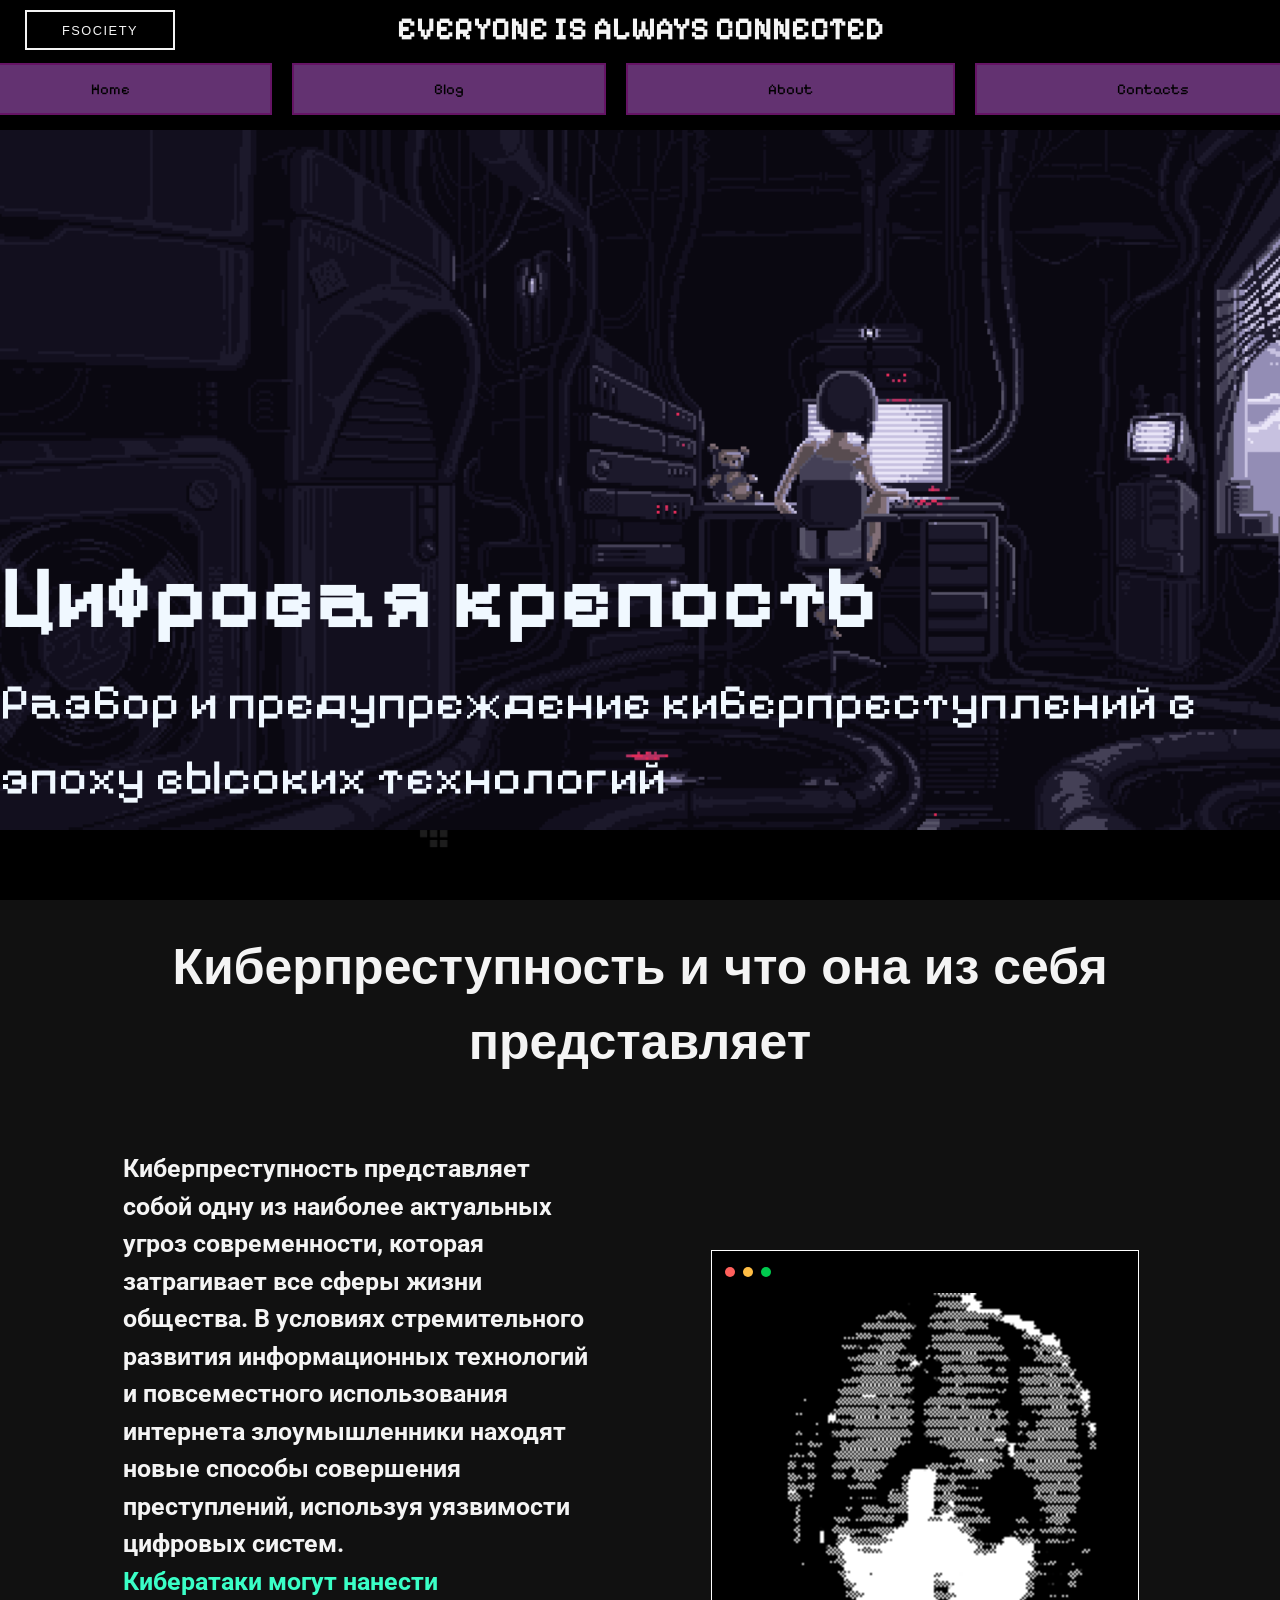
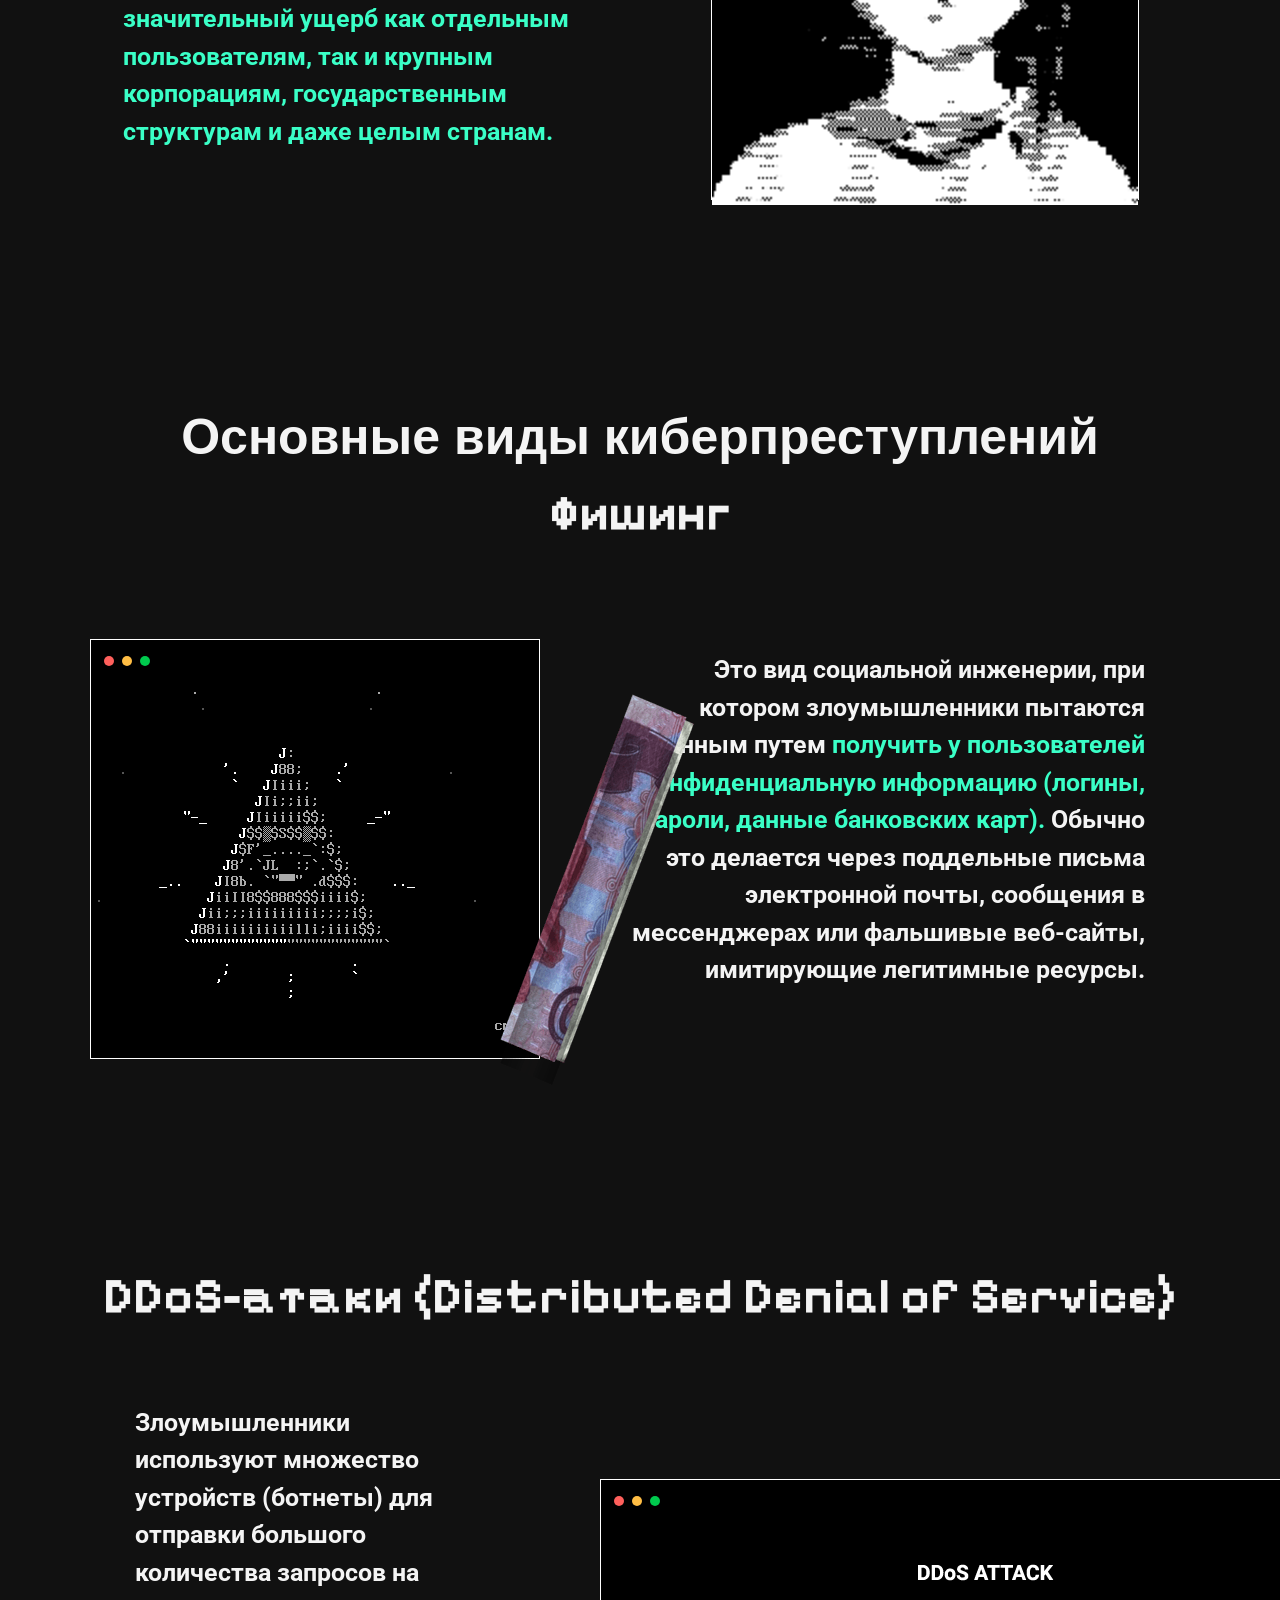
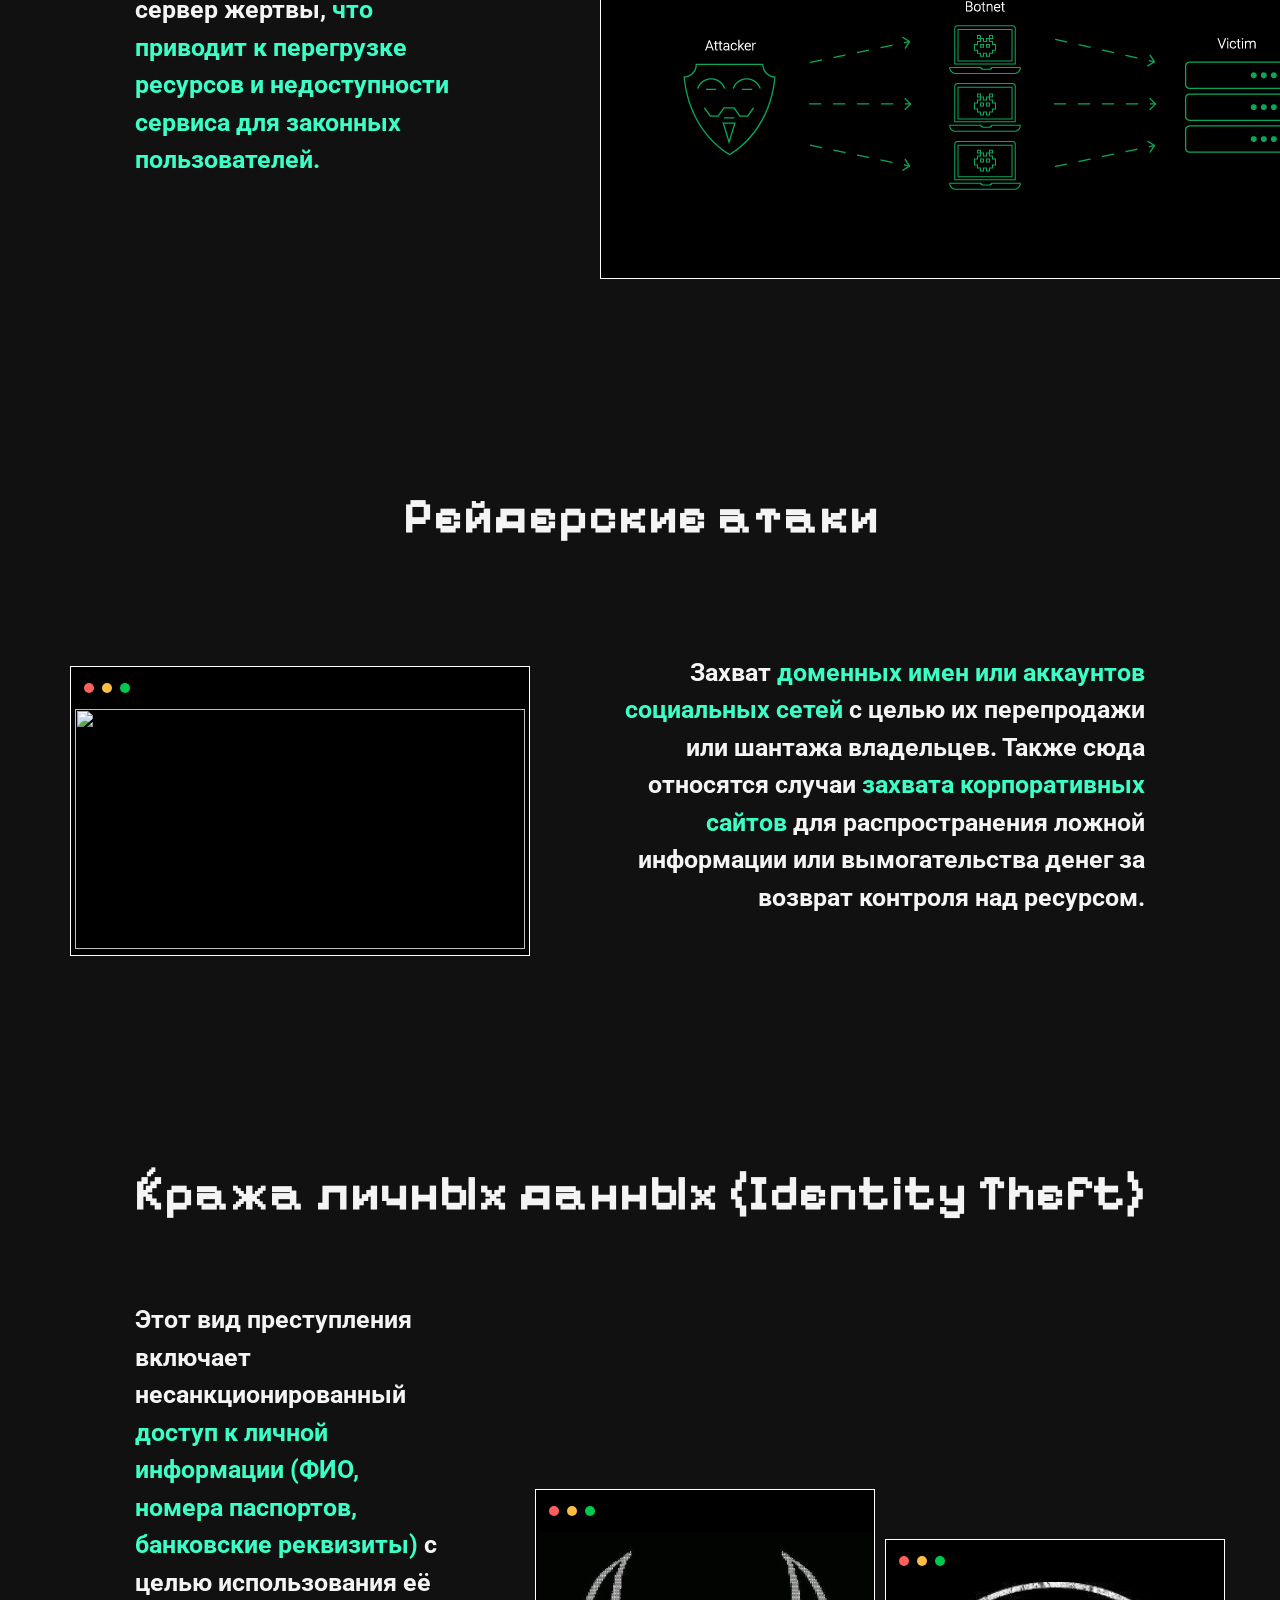
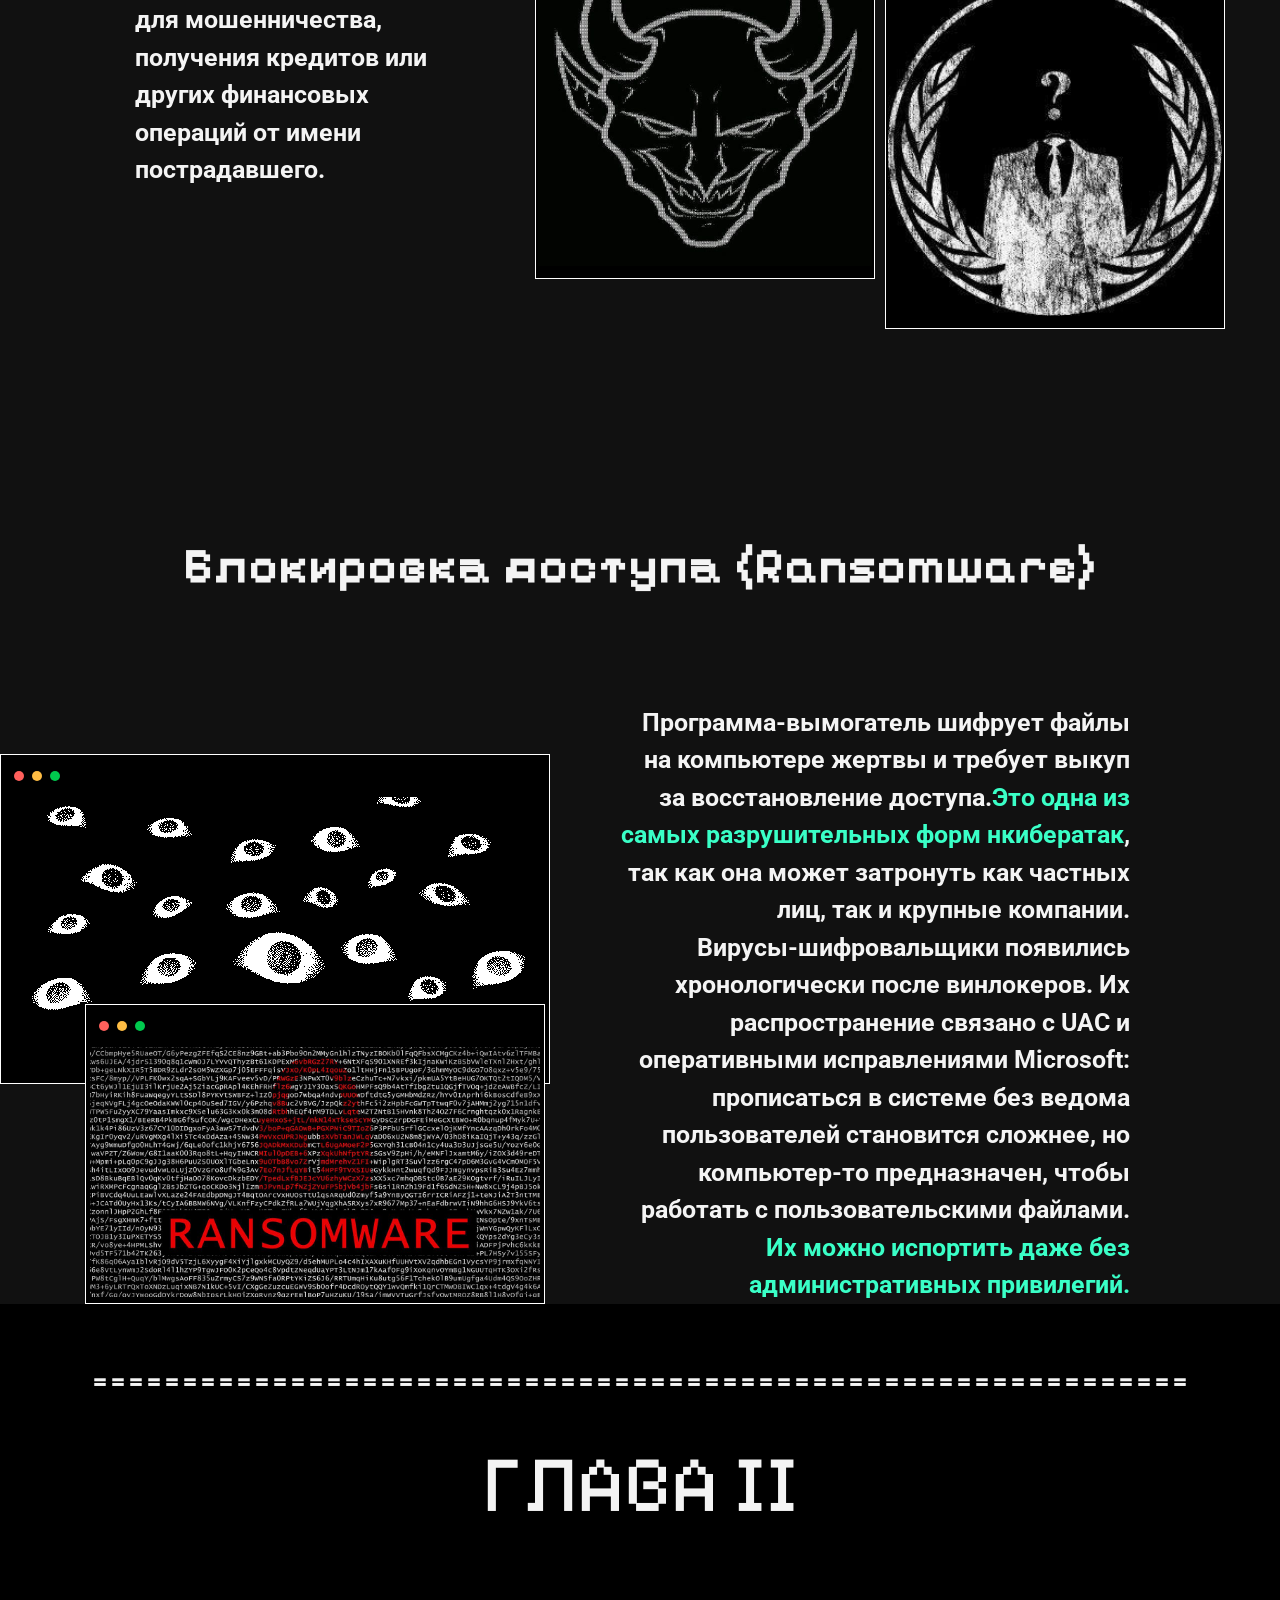
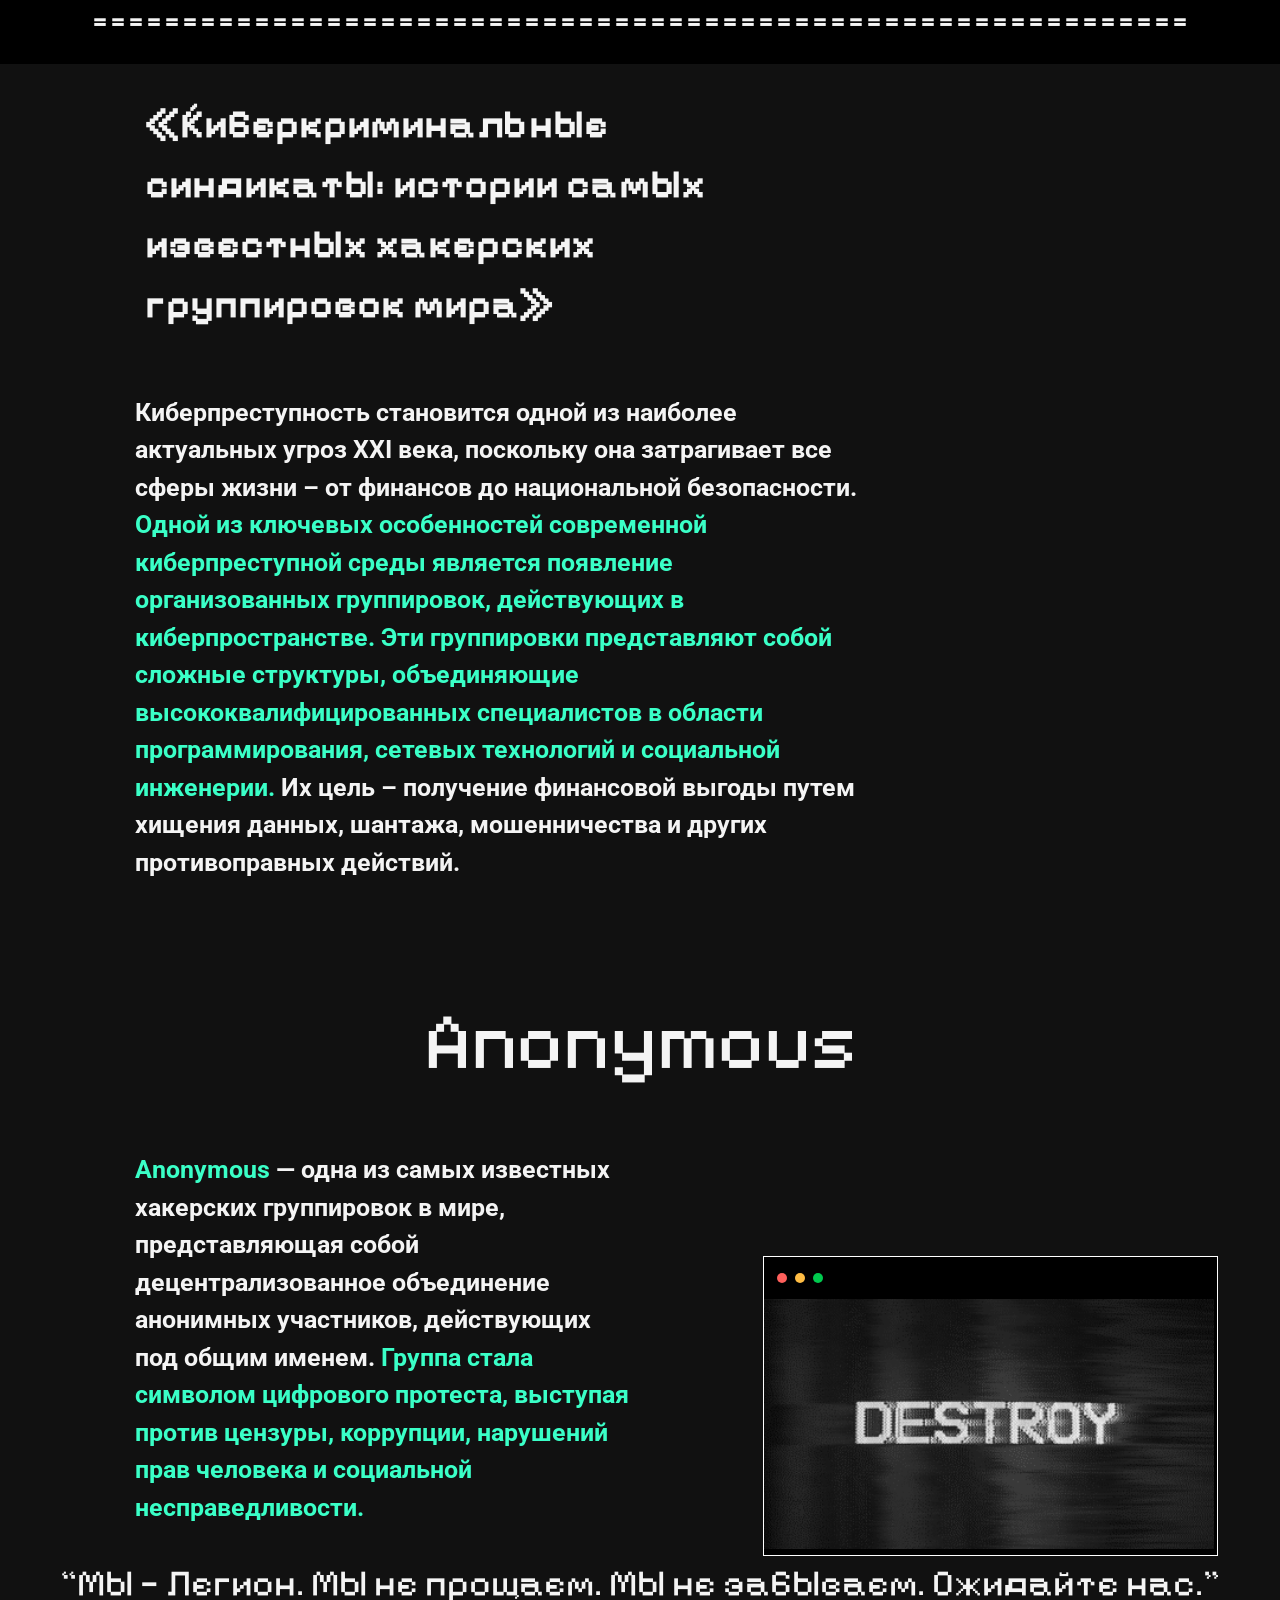
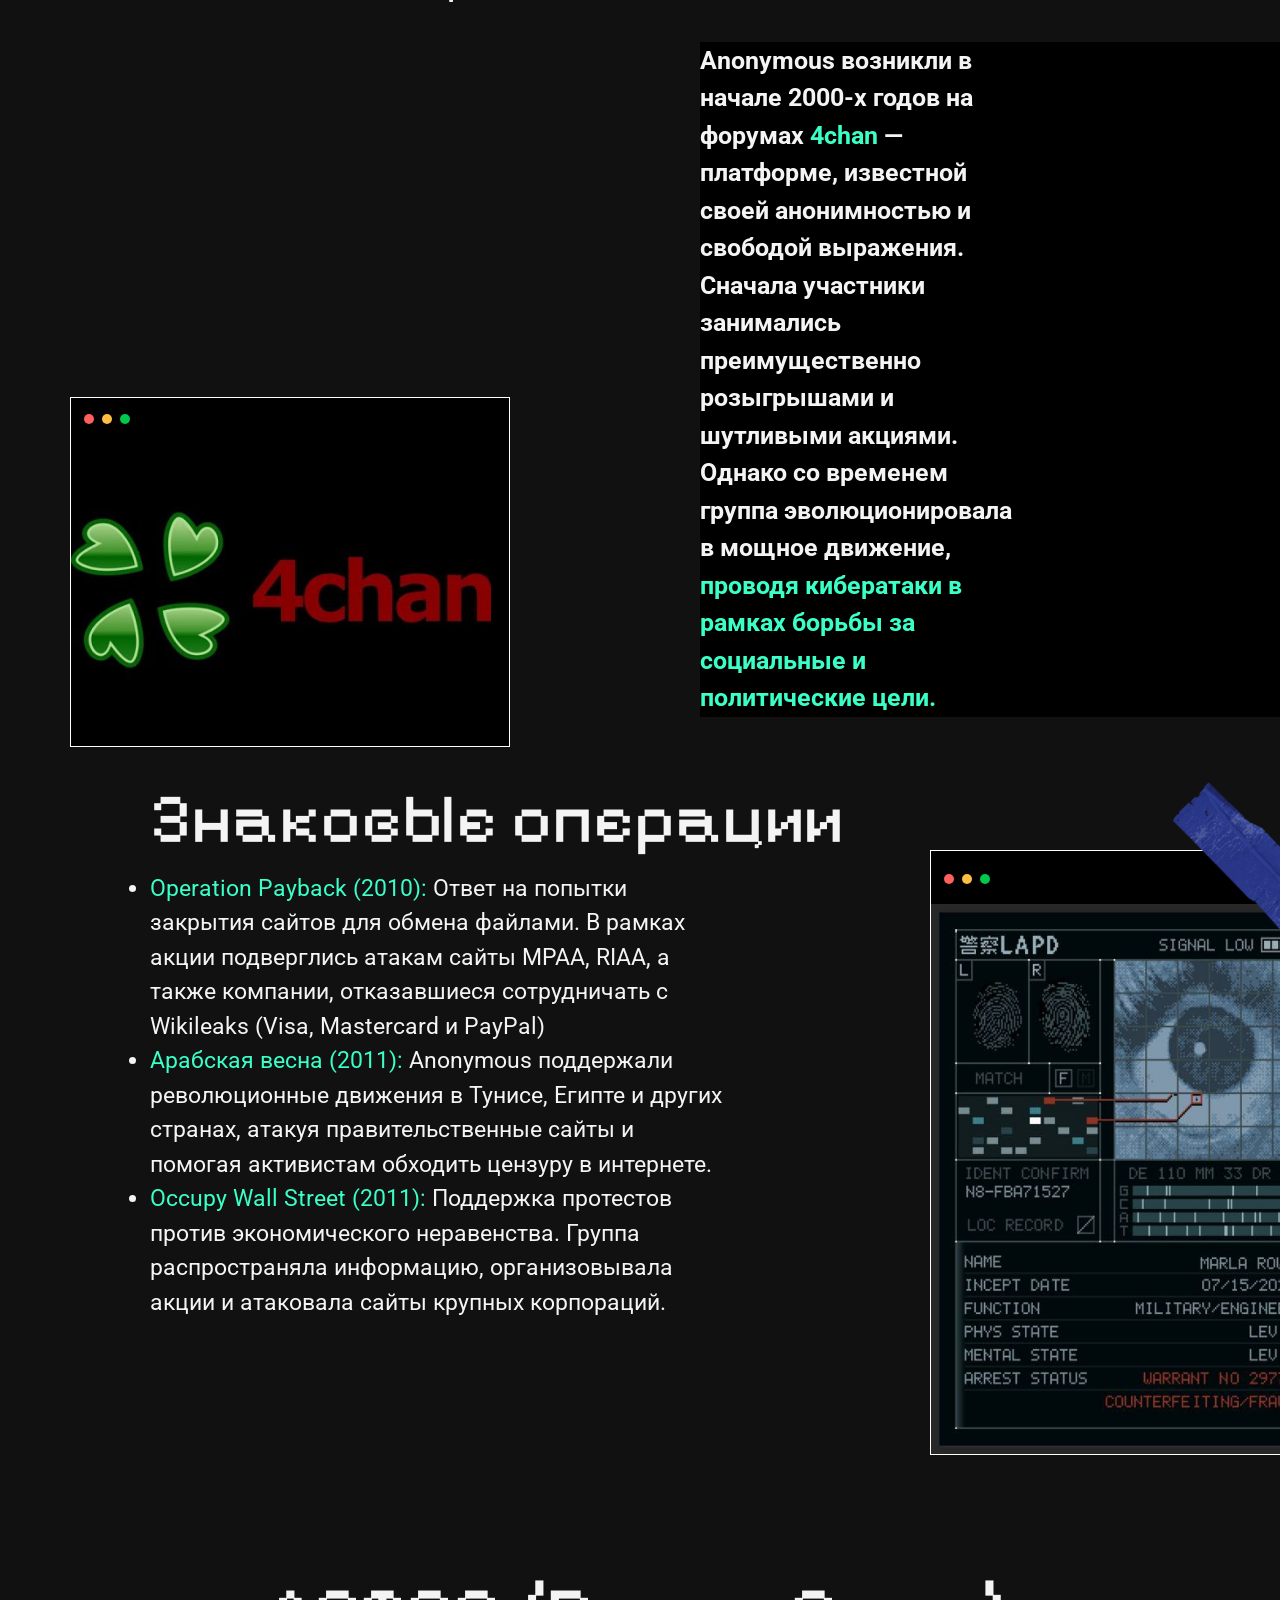
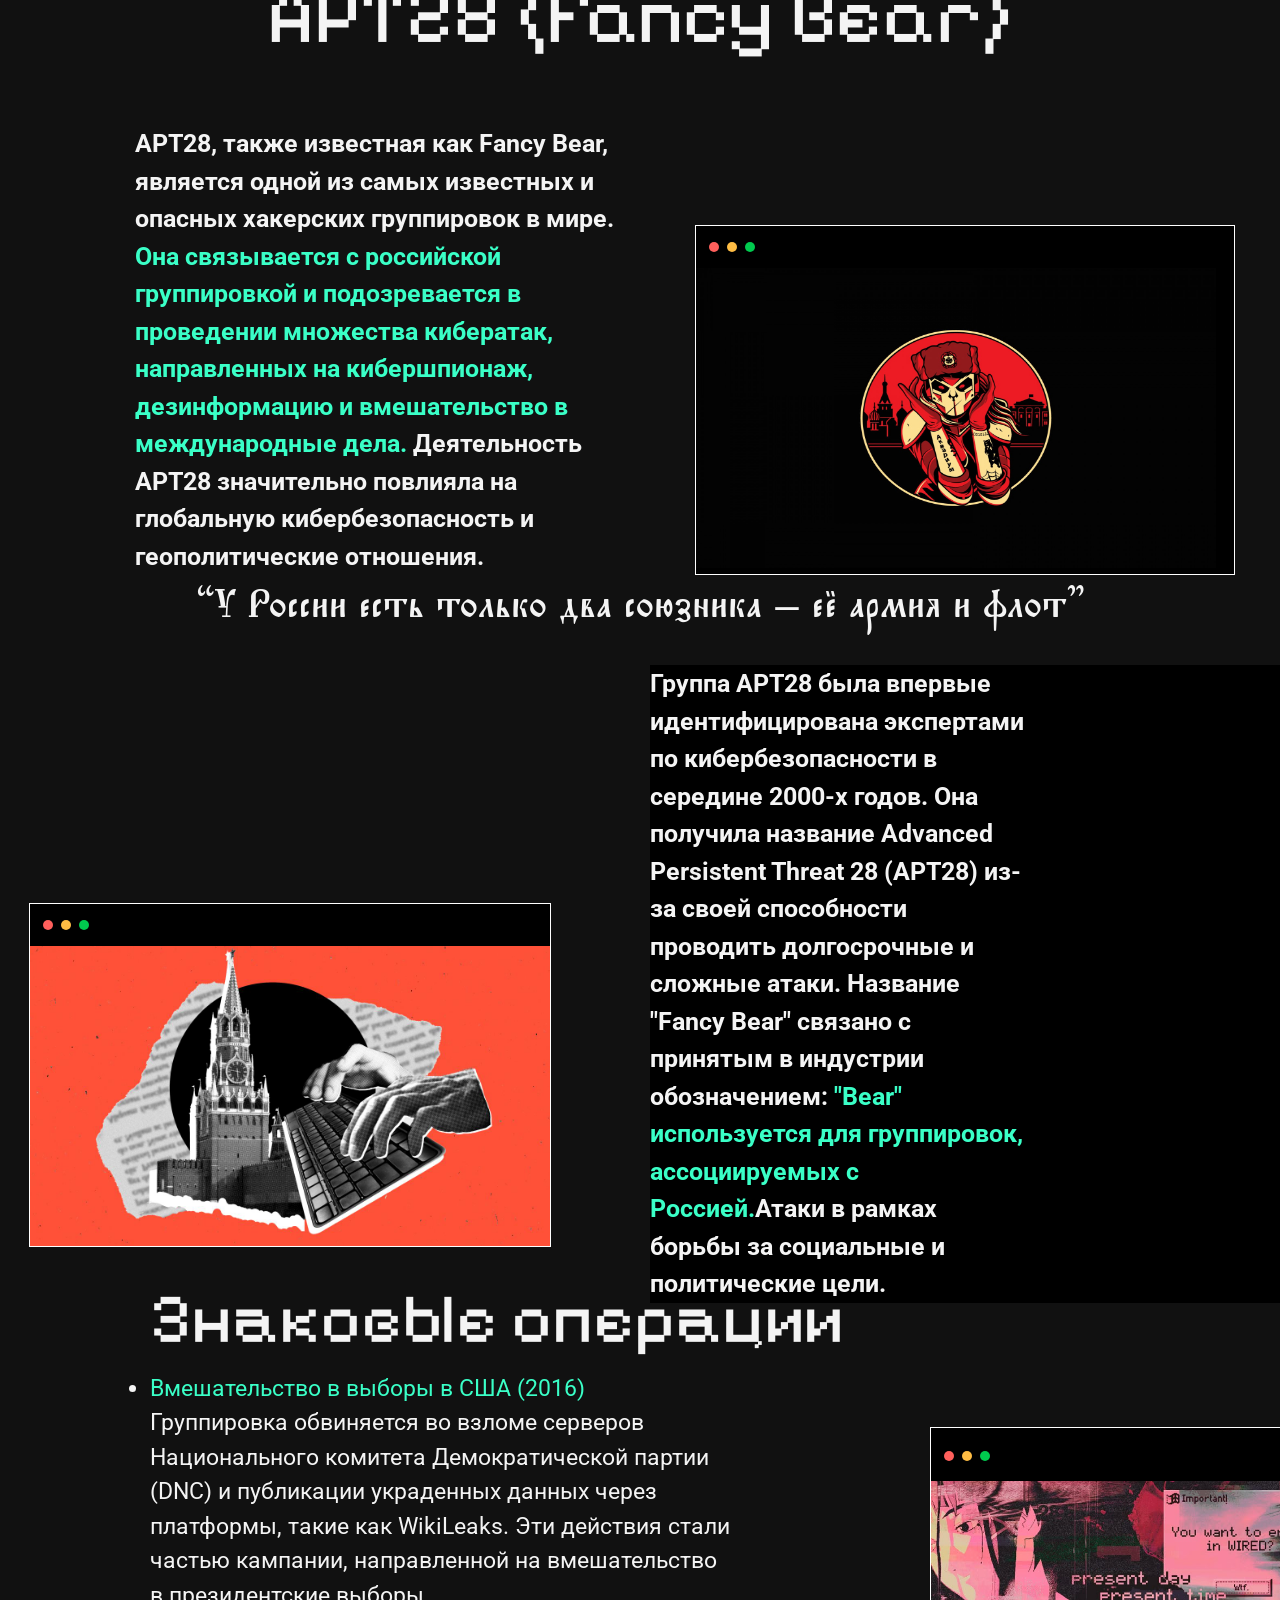
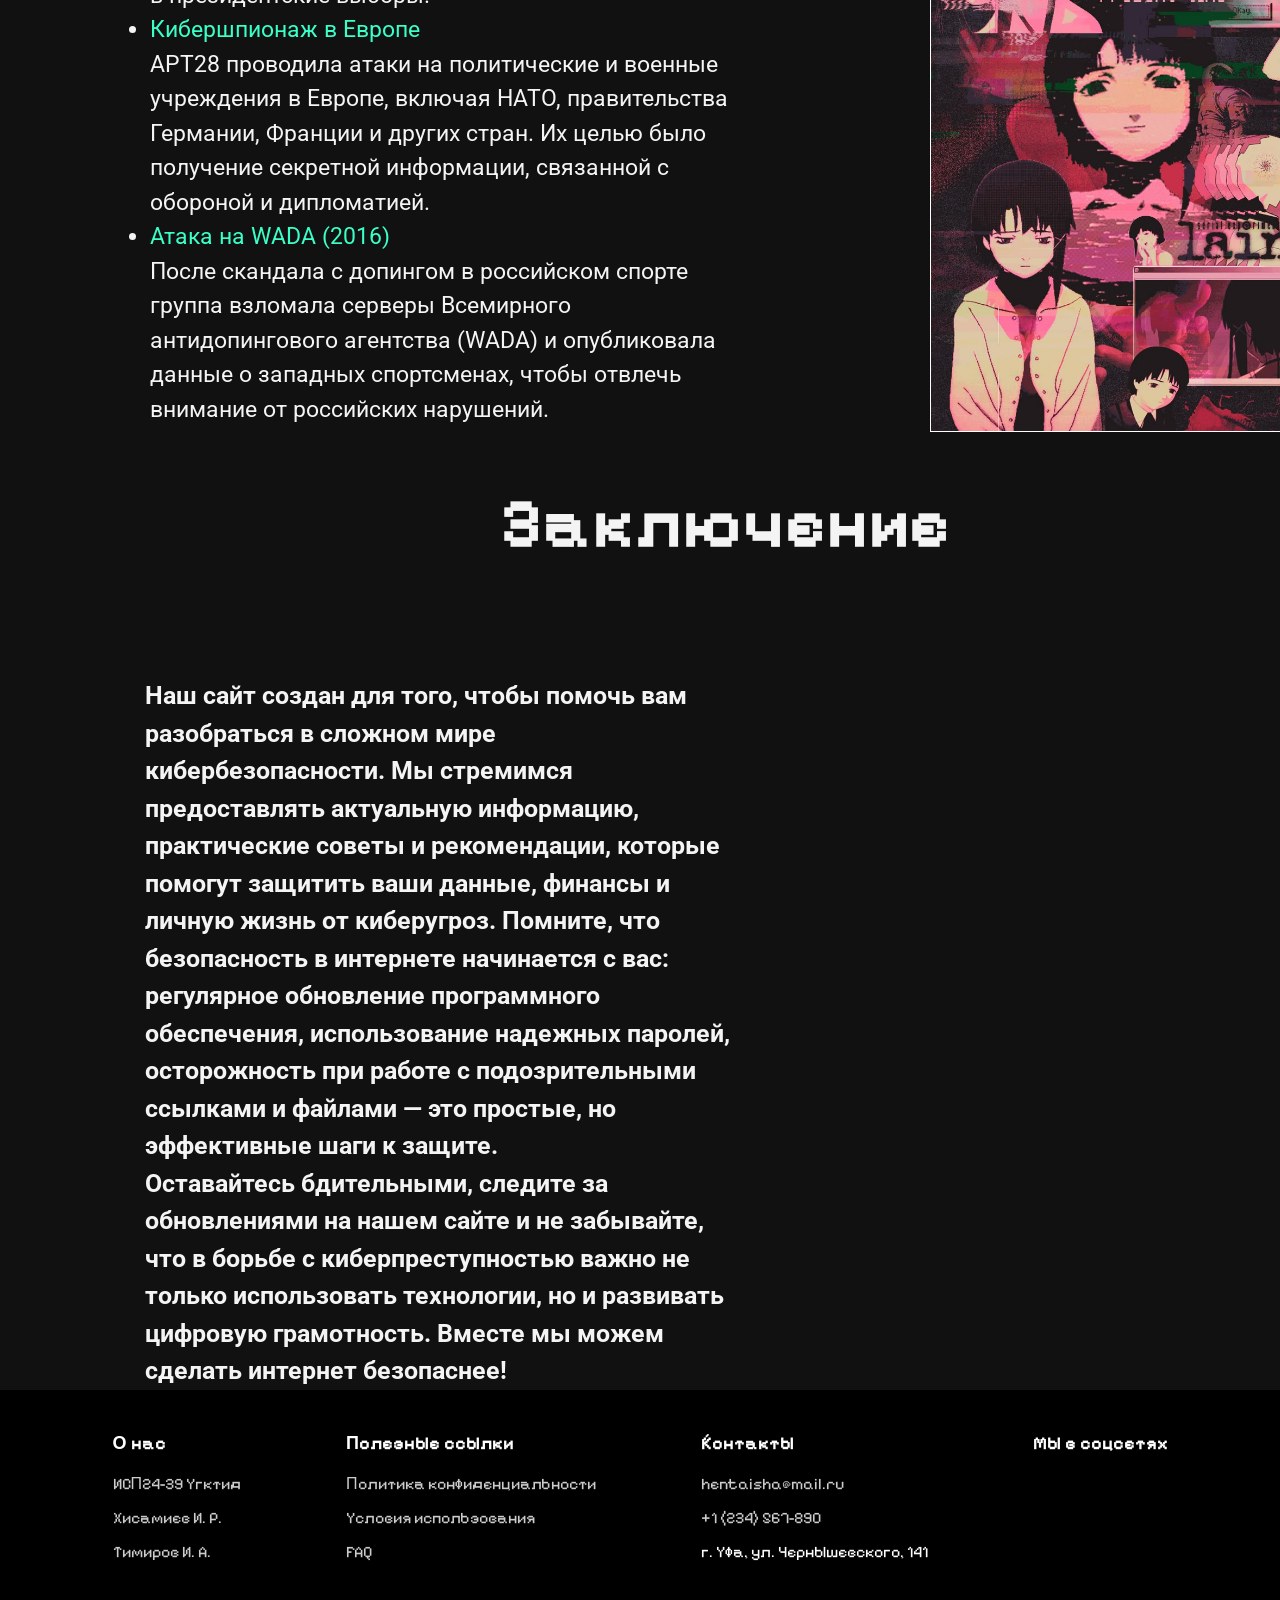
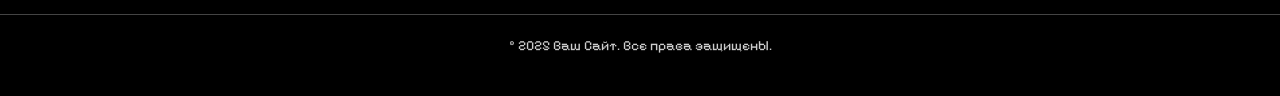
==== commit 9d26716e: "v10.1" ====
--- a/index.html
+++ b/index.html
@@ -206,7 +206,7 @@
 				</div>
 					<div class="d1 wow">
 					<h2 class="main__title__2" style="margin-top: 200px; font-family: Pixelify Sans, sans-serif;" >Блокировка доступа (Ransomware)</h2>
-					<p class="main__text__1" style="margin-left: 620px; margin-right: -15px; padding-right: 150px; margin-bottom: 0px;" >Программа-вымогатель шифрует файлы на компьютере жертвы и требует выкуп за восстановление доступа.<span class="green__text">Это одна из самых разрушительных форм нкибератак</span>, так как она может затронуть как частных лиц, так и крупные компании.<br>Вирусы-шифровальщики появились хронологически после винлокеров. Их распространение связано с UAC и оперативными исправлениями Microsoft: прописаться в системе без ведома пользователей становится сложнее, но компьютер-то предназначен, чтобы работать с пользовательскими файлами. <span class="green__text">Их можно испортить даже без административных привилегий.</span></p>
+					<p class="main__text__1" style="margin-left: 620px; padding-right: 150px; margin-bottom: 0px;" >Программа-вымогатель шифрует файлы на компьютере жертвы и требует выкуп за восстановление доступа.<span class="green__text">Это одна из самых разрушительных форм нкибератак</span>, так как она может затронуть как частных лиц, так и крупные компании.<br>Вирусы-шифровальщики появились хронологически после винлокеров. Их распространение связано с UAC и оперативными исправлениями Microsoft: прописаться в системе без ведома пользователей становится сложнее, но компьютер-то предназначен, чтобы работать с пользовательскими файлами. <span class="green__text">Их можно испортить даже без административных привилегий.</span></p>
 					<div class="card__7">
 						<div class="card" style="width: 550px; height: 330px;">
 						<div class="tools">
@@ -397,7 +397,7 @@
 			</div>
 			<div class="main__cybercrime wow" style="text-align: center;">
 				<p class="main__text__2" style="font-size: 70px; margin-top: 0px;margin-bottom: 60px; text-align: center; margin-left: 500px; font-family: Pixelify Sans, sans-serif;">Заключение</p>
-				<p class="main__text__2" style="margin-left: 145px;margin-right: 0px; margin-top: 100px; margin-bottom: 150px;">Наш сайт создан для того, чтобы помочь вам разобраться в сложном мире кибербезопасности. Мы стремимся предоставлять актуальную информацию, практические советы и рекомендации, которые помогут защитить ваши данные, финансы и личную жизнь от киберугроз. Помните, что безопасность в интернете начинается с вас: регулярное обновление программного обеспечения, использование надежных паролей, осторожность при работе с подозрительными ссылками и файлами — это простые, но эффективные шаги к защите.<br>
+				<p class="main__text__2" style="margin-left: 145px;margin-right: 300px; margin-top: 100px; ">Наш сайт создан для того, чтобы помочь вам разобраться в сложном мире кибербезопасности. Мы стремимся предоставлять актуальную информацию, практические советы и рекомендации, которые помогут защитить ваши данные, финансы и личную жизнь от киберугроз. Помните, что безопасность в интернете начинается с вас: регулярное обновление программного обеспечения, использование надежных паролей, осторожность при работе с подозрительными ссылками и файлами — это простые, но эффективные шаги к защите.<br>
 
 					Оставайтесь бдительными, следите за обновлениями на нашем сайте и не забывайте, что в борьбе с киберпреступностью важно не только использовать технологии, но и развивать цифровую грамотность. Вместе мы можем сделать интернет безопаснее!
 					
@@ -413,7 +413,49 @@
 		new WOW().init();
 	  </script>
     </body>
-	<footer>
-		
-	</footer>
+	<footer class="site-footer">
+		<div class="footer-content">
+		  <!-- Секция с ссылками -->
+		  <div class="footer-section">
+			<h3>О нас</h3>
+			<ul>
+			  <li><a href="#">ИСП24-39 Угктид</a></li>
+			  <li><a href="#">Хисамиев И. Р.</a></li>
+			  <li><a href="#">Тимиров И. А.</a></li>
+			</ul>
+		  </div>
+	  
+		  <div class="footer-section">
+			<h3>Полезные ссылки</h3>
+			<ul>
+			  <li><a href="#">Политика конфиденциальности</a></li>
+			  <li><a href="#">Условия использования</a></li>
+			  <li><a href="#">FAQ</a></li>
+			</ul>
+		  </div>
+	  
+		  <div class="footer-section">
+			<h3>Контакты</h3>
+			<ul>
+			  <li><a href="mailto:info@example.com">hentaisha@mail.ru</a></li>
+			  <li><a href="tel:+1234567890">+1 (234) 567-890</a></li>
+			  <li>г. Уфа, ул. Чернышевского, 141</li>
+			</ul>
+		  </div>
+	  
+		  <!-- Секция с социальными иконками -->
+		  <div class="footer-section social-links">
+			<h3>Мы в соцсетях</h3>
+			<a href="#" class="social-icon"><i class="fab fa-facebook-f"></i></a>
+			<a href="#" class="social-icon"><i class="fab fa-twitter"></i></a>
+			<a href="#" class="social-icon"><i class="fab fa-instagram"></i></a>
+			<a href="#" class="social-icon"><i class="fab fa-linkedin-in"></i></a>
+		  </div>
+		</div>
+	  
+		<!-- Копирайт -->
+		<div class="footer-bottom">
+		  <p>&copy; 2025 Ваш Сайт. Все права защищены.</p>
+		</div>
+	  </footer>
 </html>
--- a/css/style.css
+++ b/css/style.css
@@ -637,11 +637,86 @@
 	font-weight: 700;
 	font-style: normal;
   }
-  
+
+/* Основные стили для футера */
+.site-footer {
+	background-color: #000000;
+	color: #fff;
+	padding: 40px 0;
+	font-family: "Pixelify Sans", sans-serif;
+  }
+  
+  .footer-content {
+	display: flex;
+	flex-wrap: wrap;
+	justify-content: space-around;
+	max-width: 1200px;
+	margin: 0 auto;
+	padding: 0 20px;
+  }
+  
+  .footer-section {
+	margin-bottom: 20px;
+  }
+  
+  .footer-section h3 {
+	font-size: 18px;
+	margin-bottom: 15px;
+	color: #fff;
+  }
+  
+  .footer-section ul {
+	list-style: none;
+	padding: 0;
+  }
+  
+  .footer-section ul li {
+	margin-bottom: 10px;
+  }
+  
+  .footer-section ul li a {
+	color: #ccc;
+	text-decoration: none;
+	transition: color 0.3s ease;
+  }
+  
+  .footer-section ul li a:hover {
+	color: #fff;
+  }
+  
+  /* Стили для социальных иконок */
+  .social-links {
+	text-align: center;
+  }
+  
+  .social-icon {
+	color: #fff;
+	font-size: 20px;
+	margin: 0 10px;
+	transition: color 0.3s ease;
+  }
+  
+  .social-icon:hover {
+	color: #0077b5; /* Цвет для LinkedIn, можно изменить */
+  }
+  
+  /* Стили для нижней части футера */
+  .footer-bottom {
+	text-align: center;
+	padding-top: 20px;
+	border-top: 1px solid #444;
+	margin-top: 20px;
+  }
+  
+  .footer-bottom p {
+	margin: 0;
+	font-size: 14px;
+	color: #ccc;
+  }
 
 @media (max-width: 1921) {
 	body{
-		zoom:1.25;
+		zoom:1.35;
 	}
 }
 
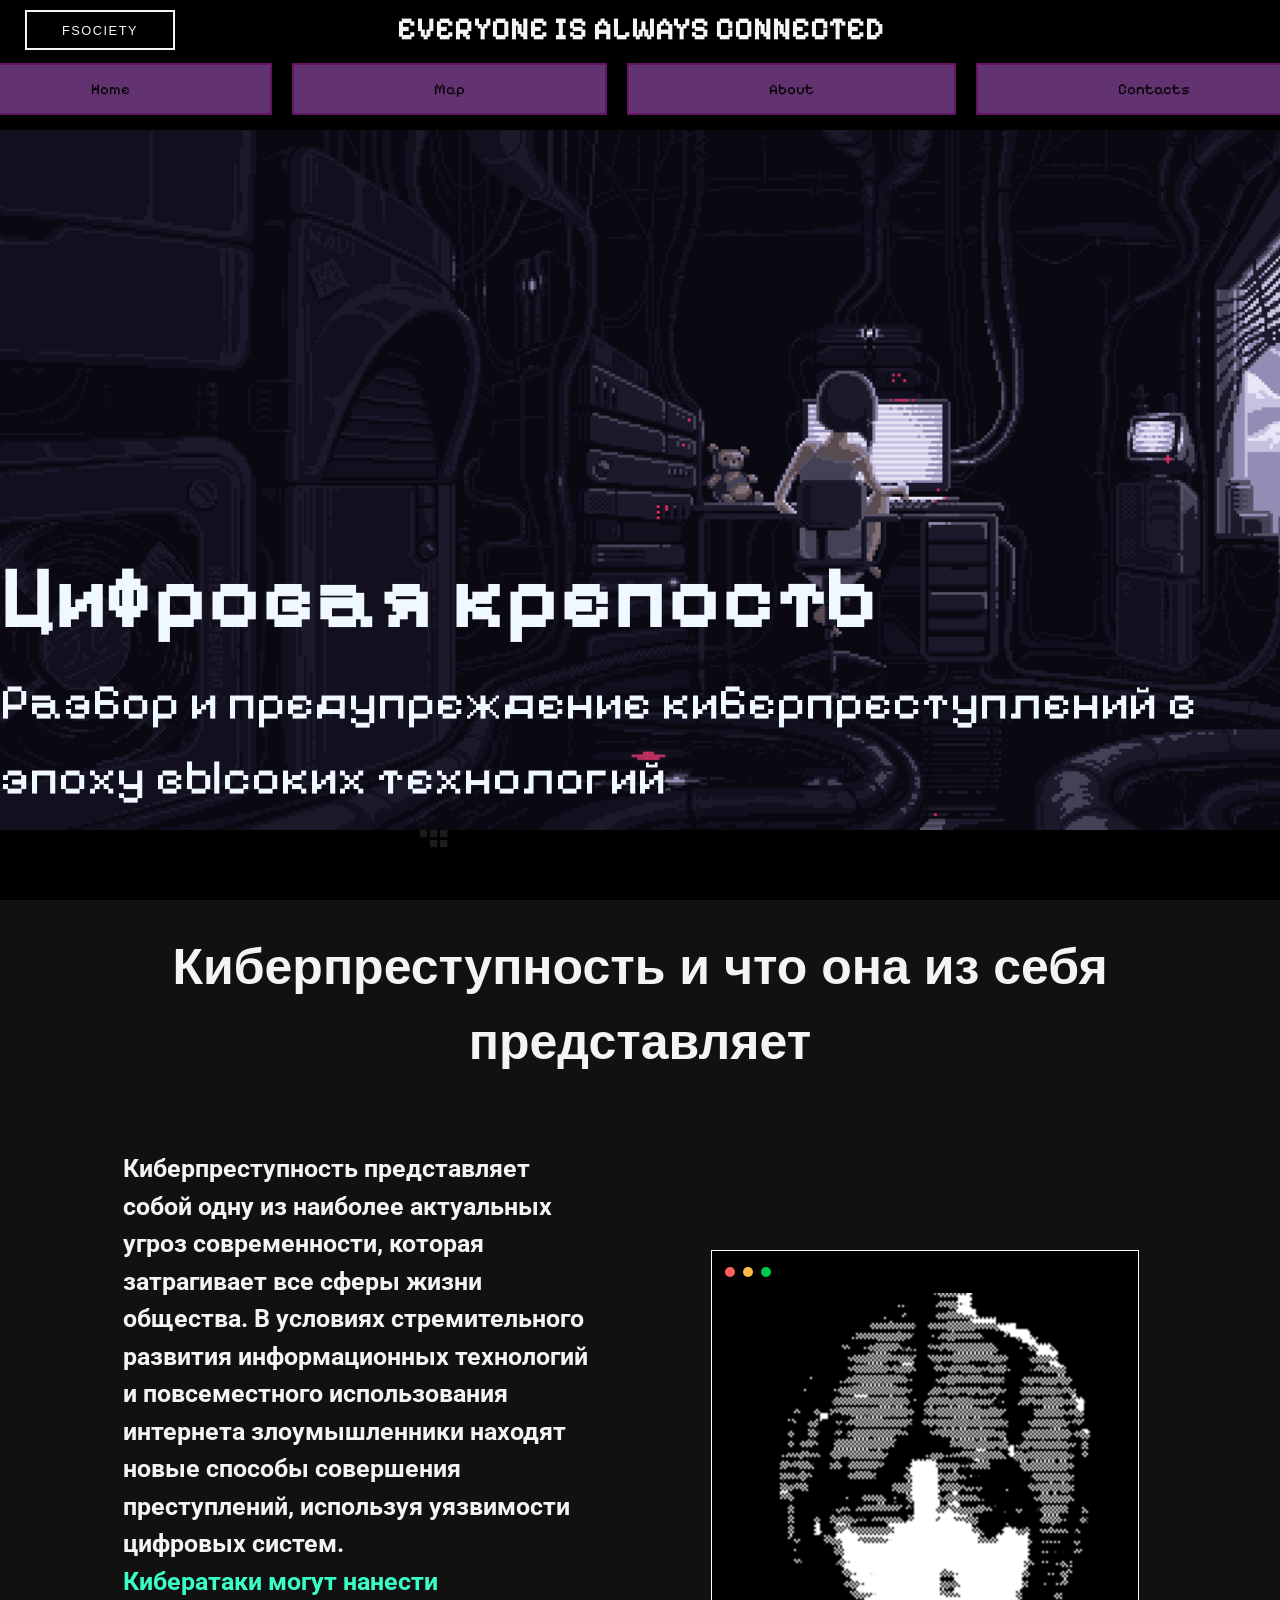
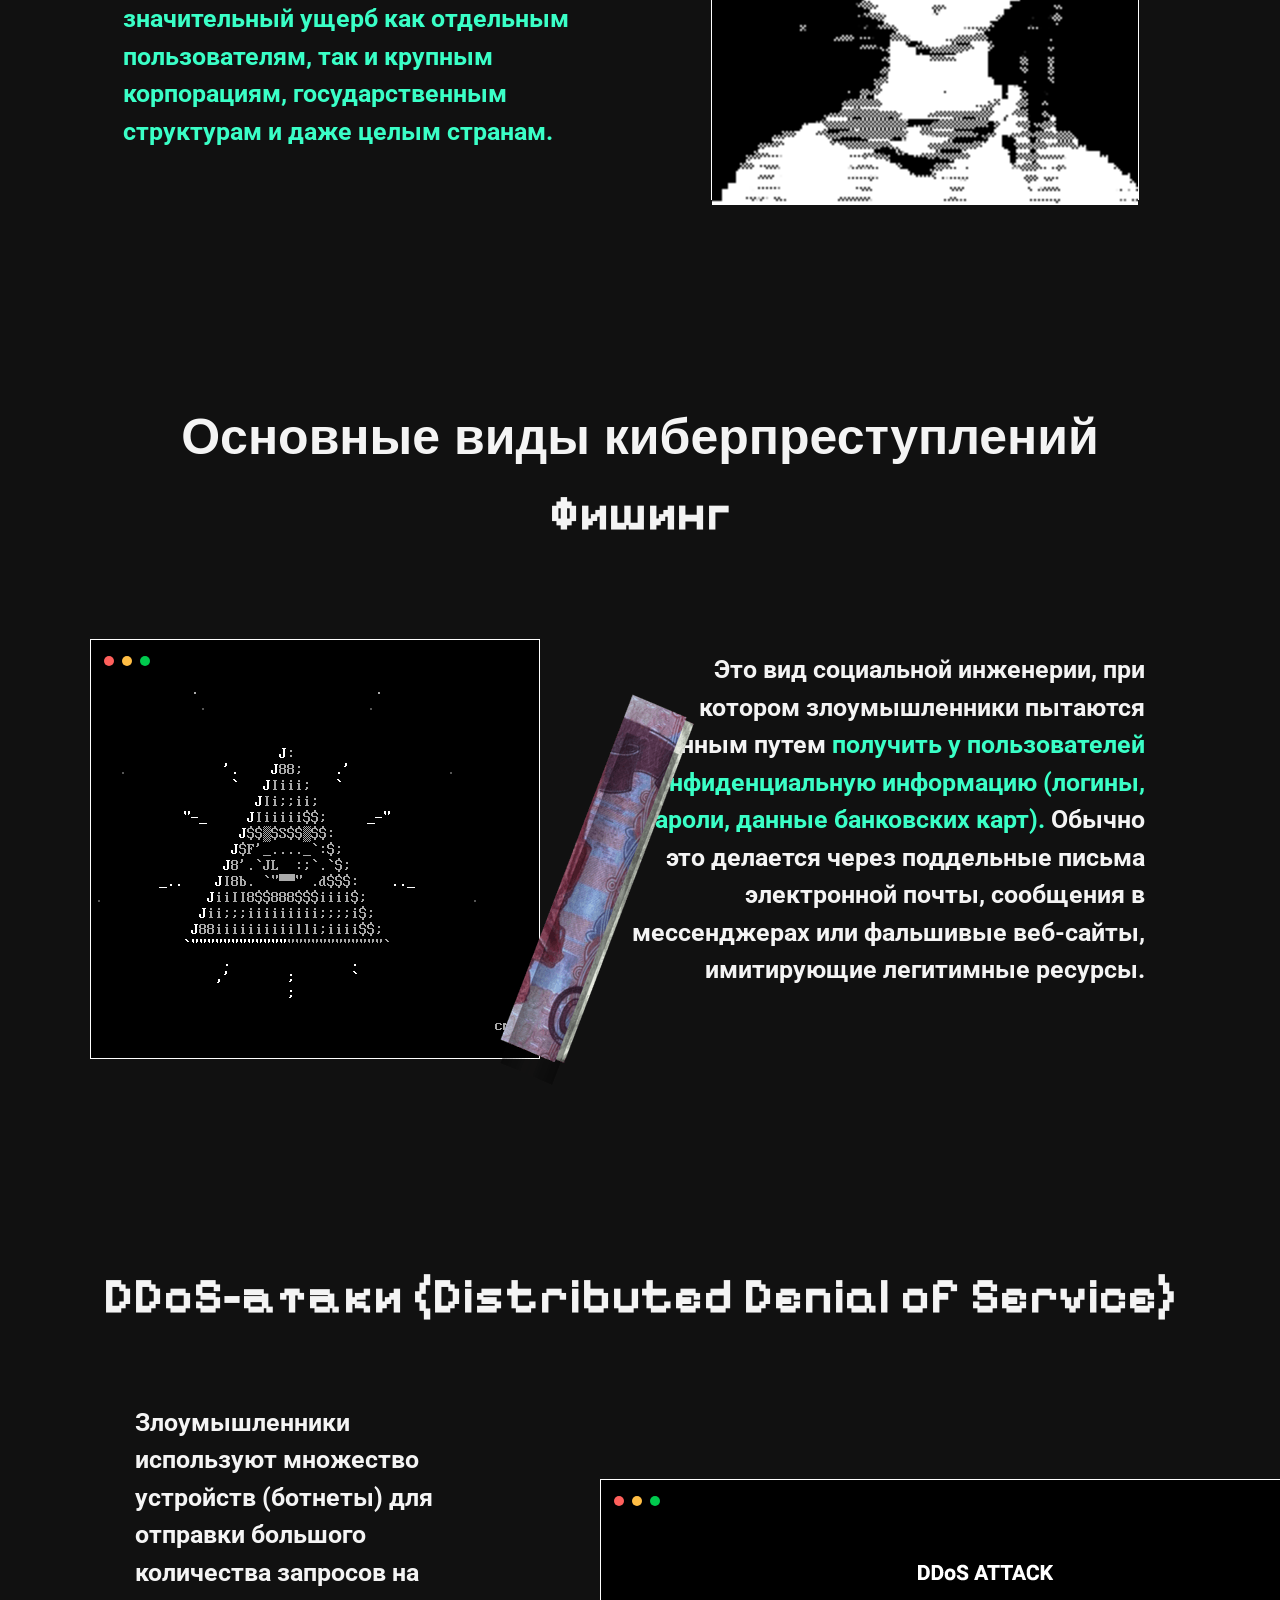
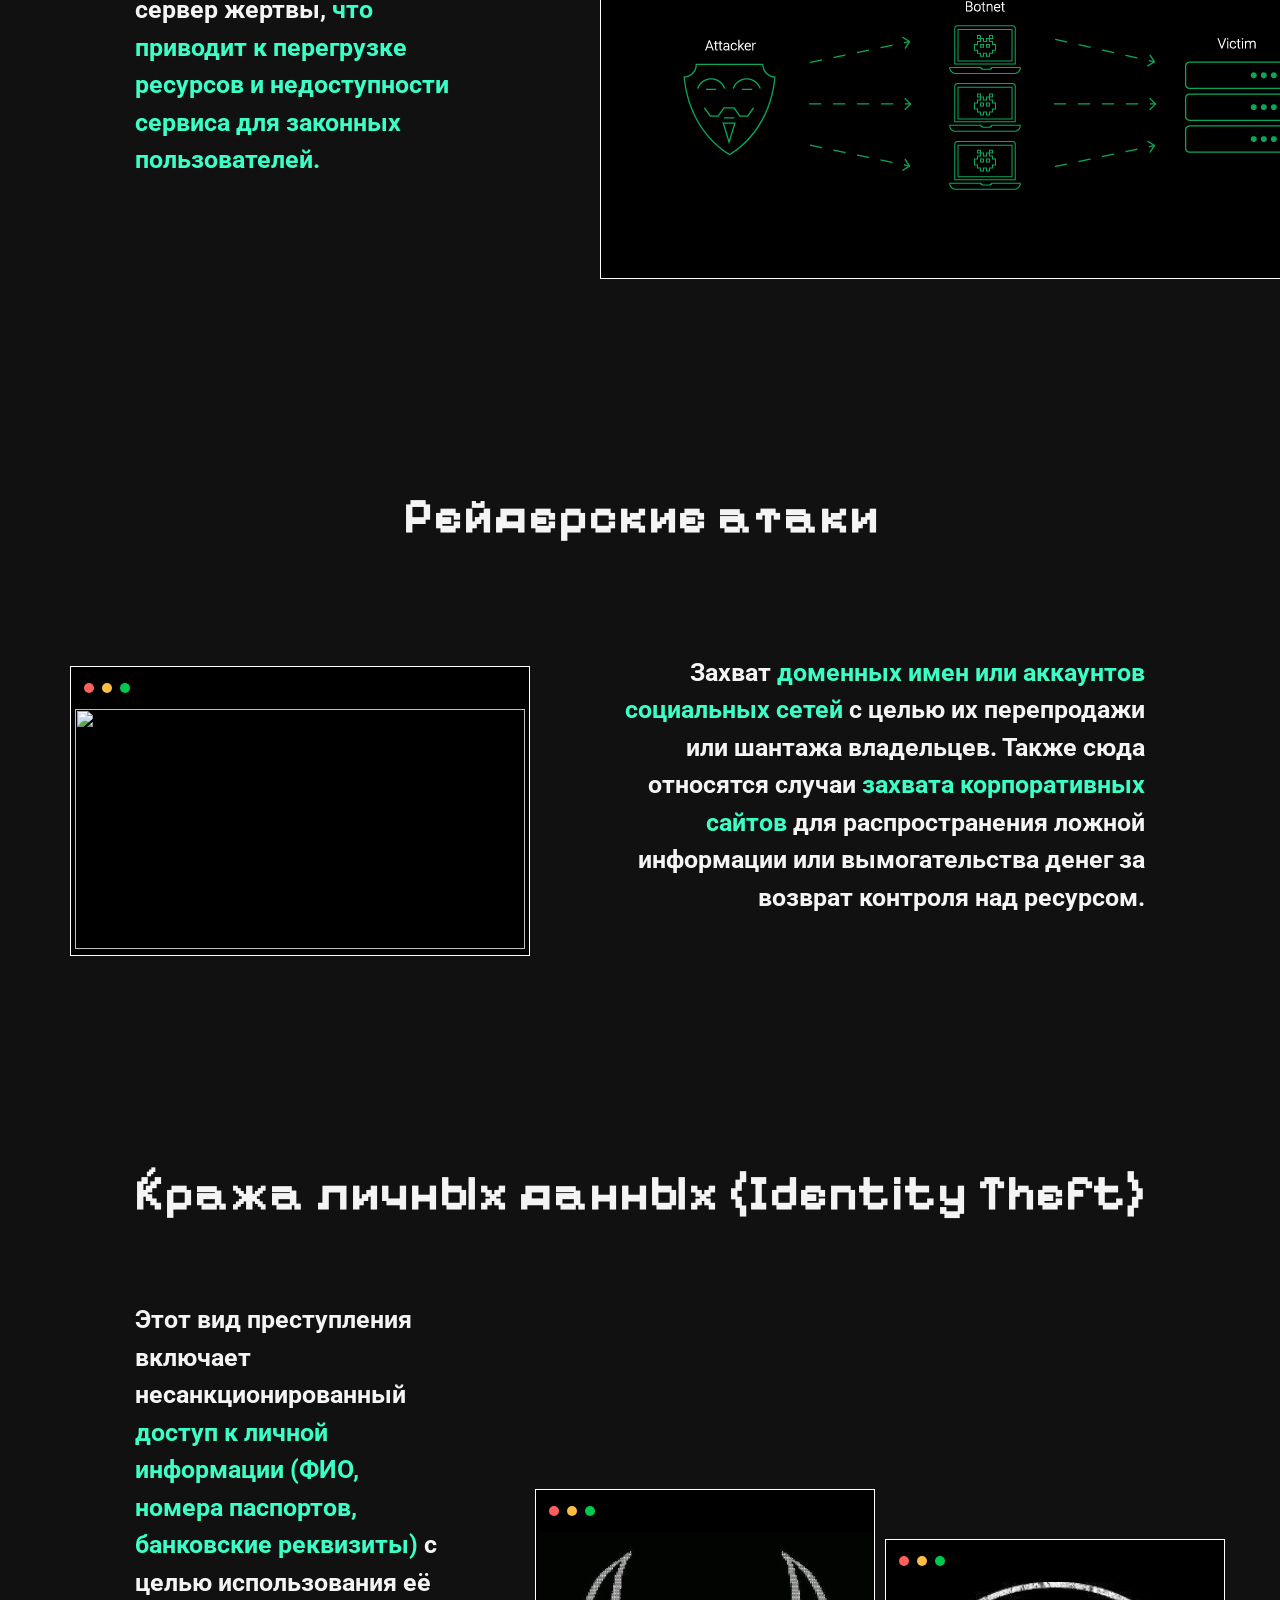
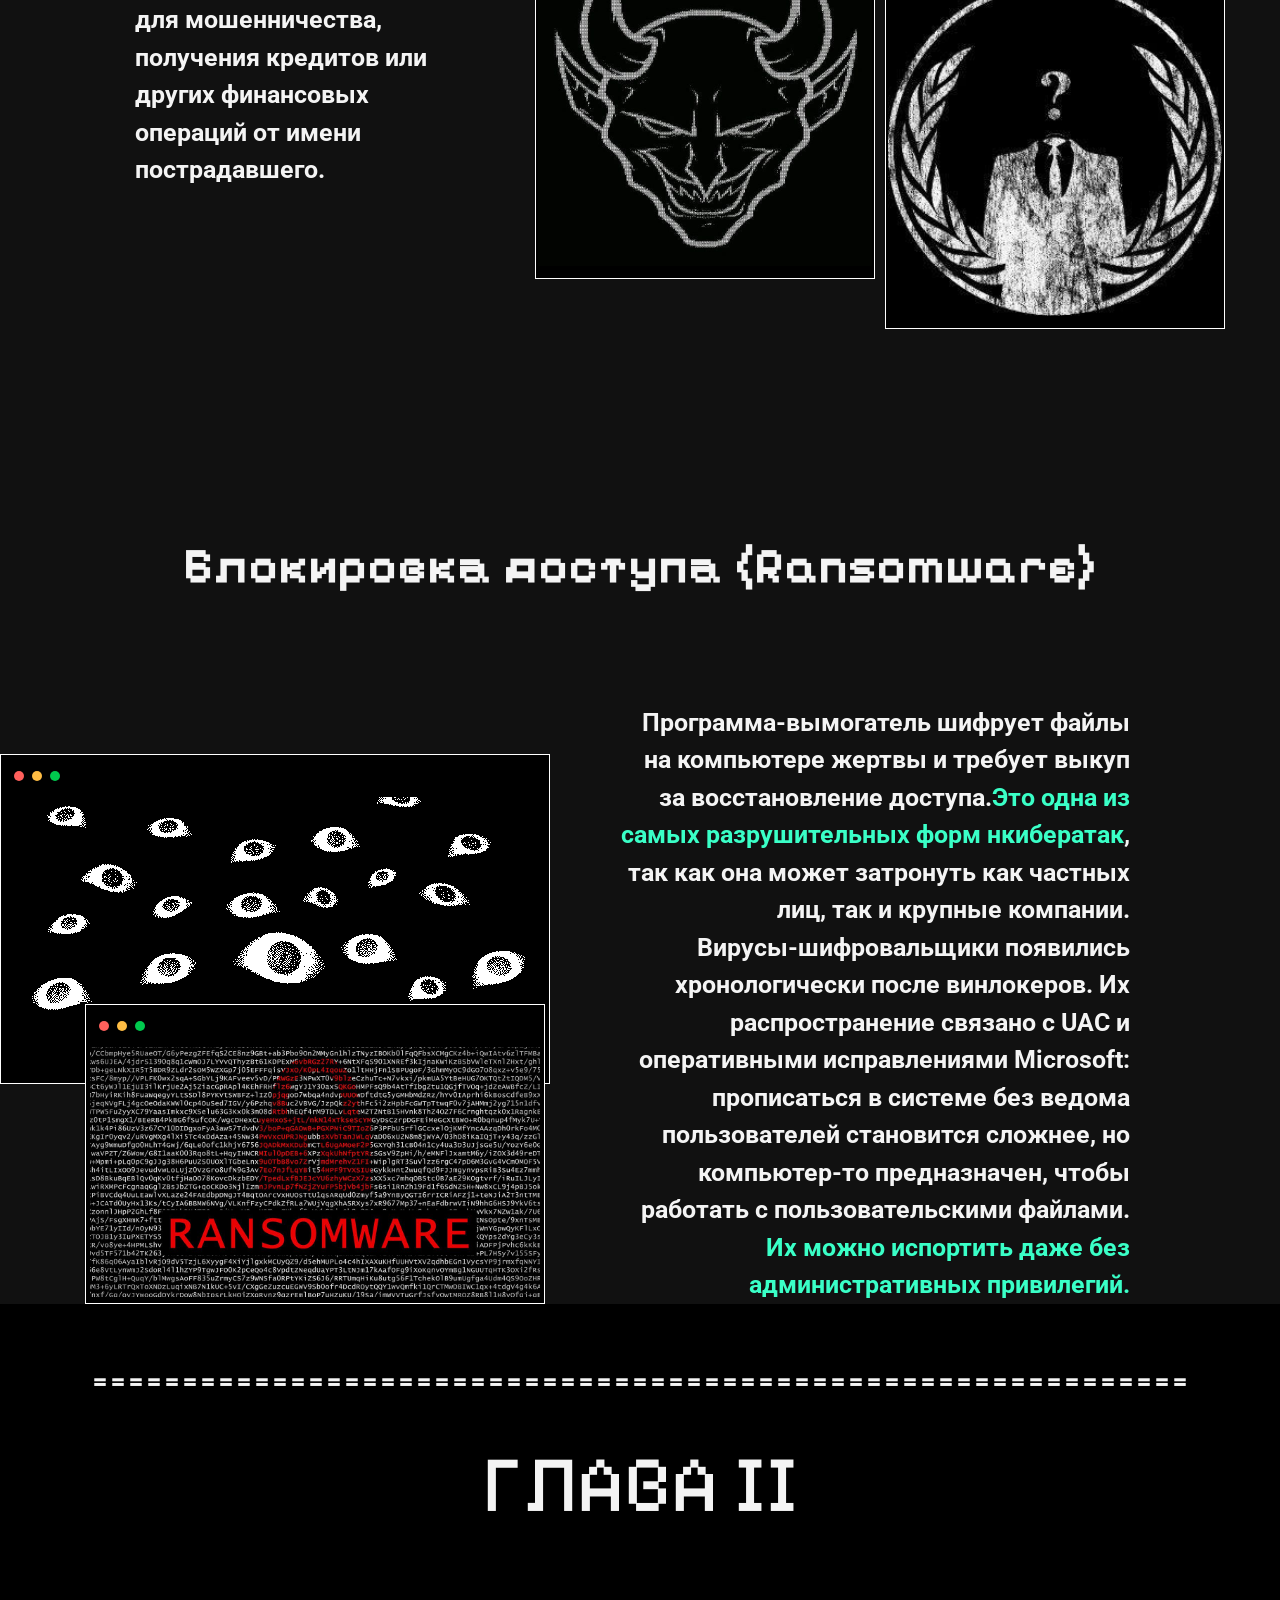
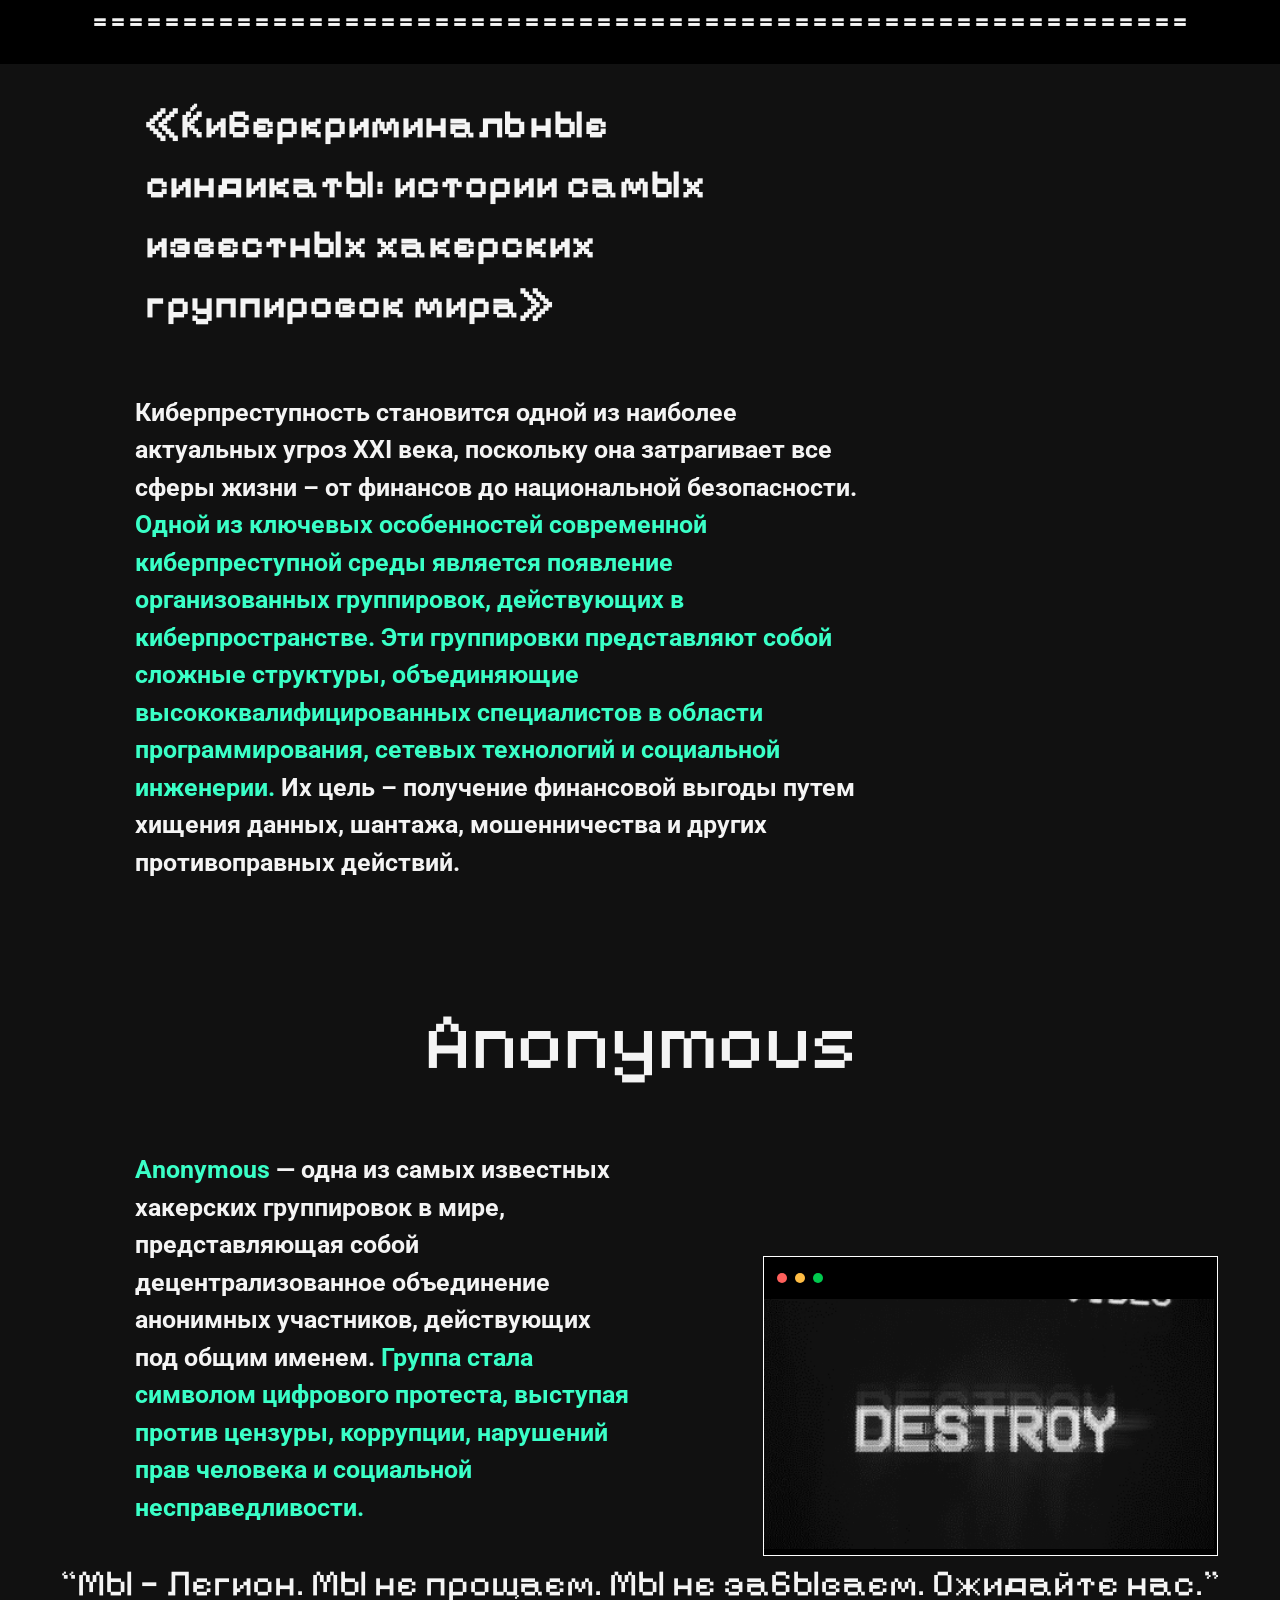
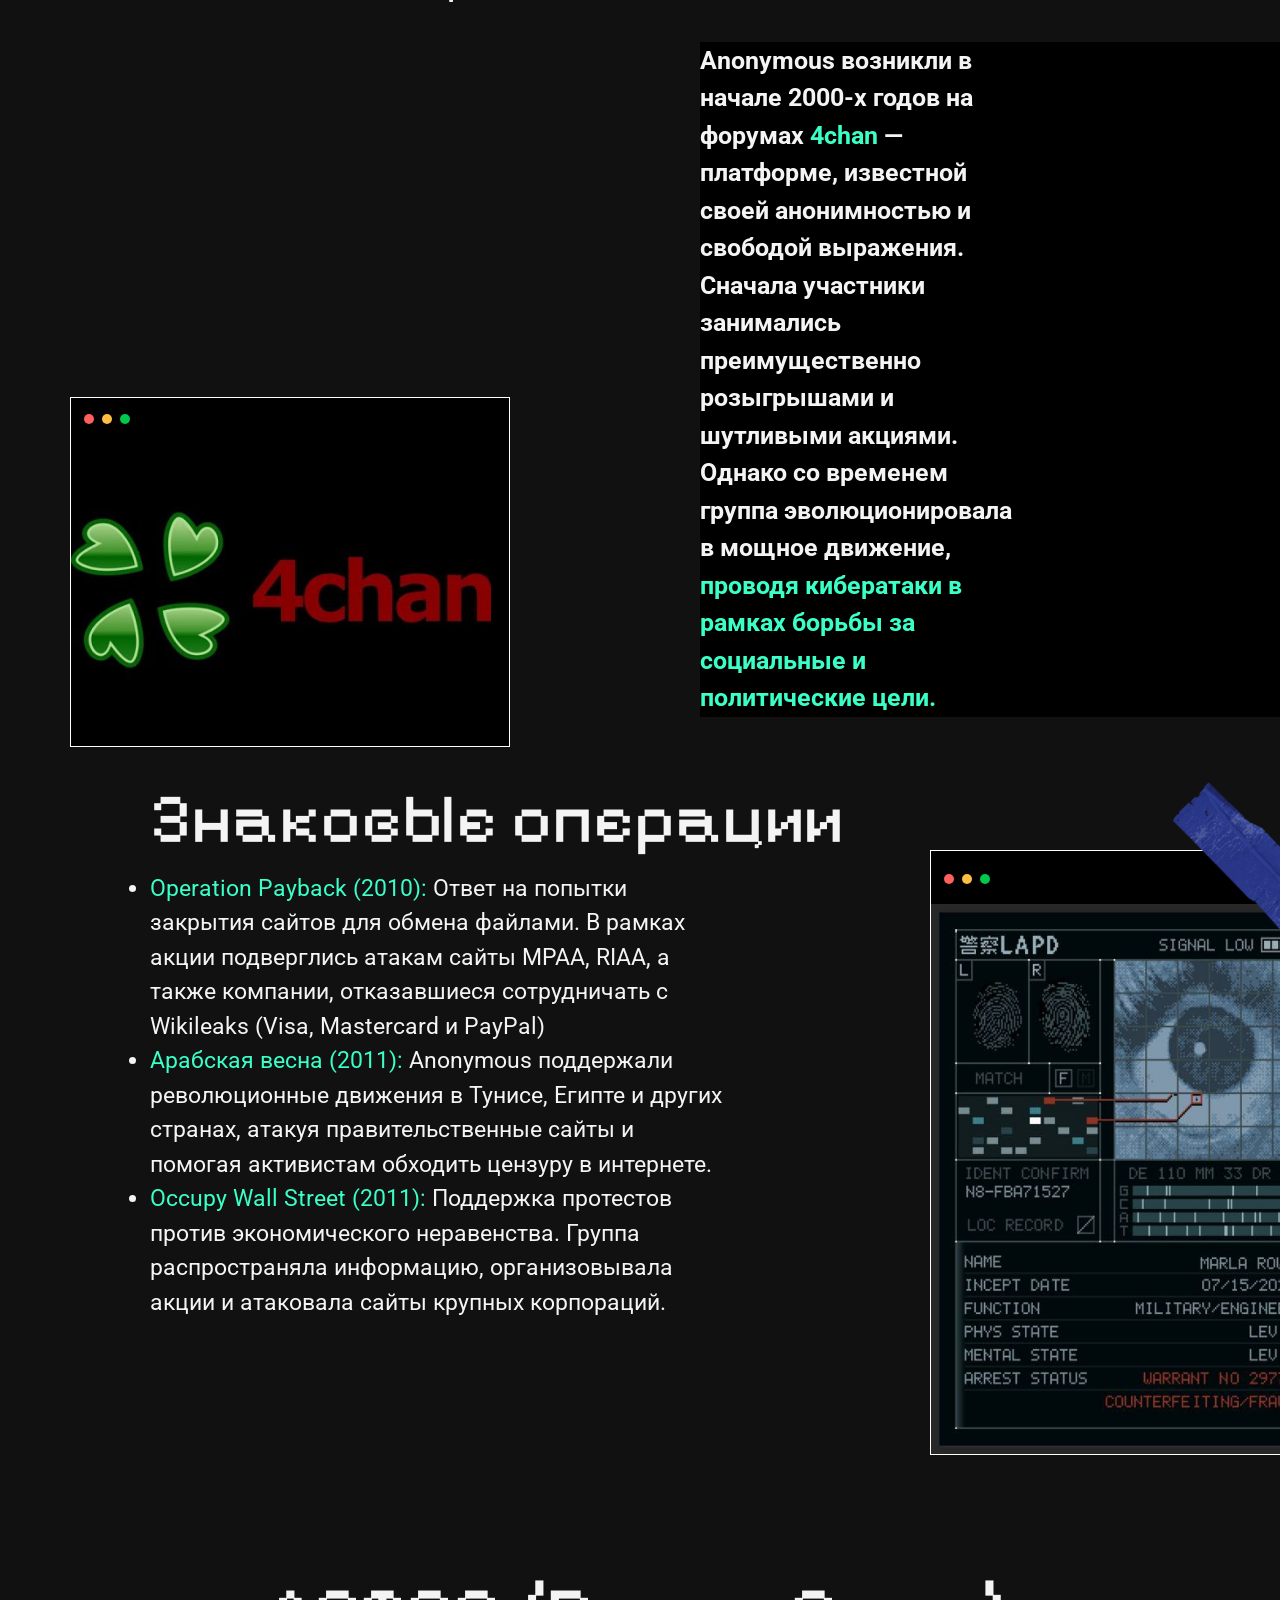
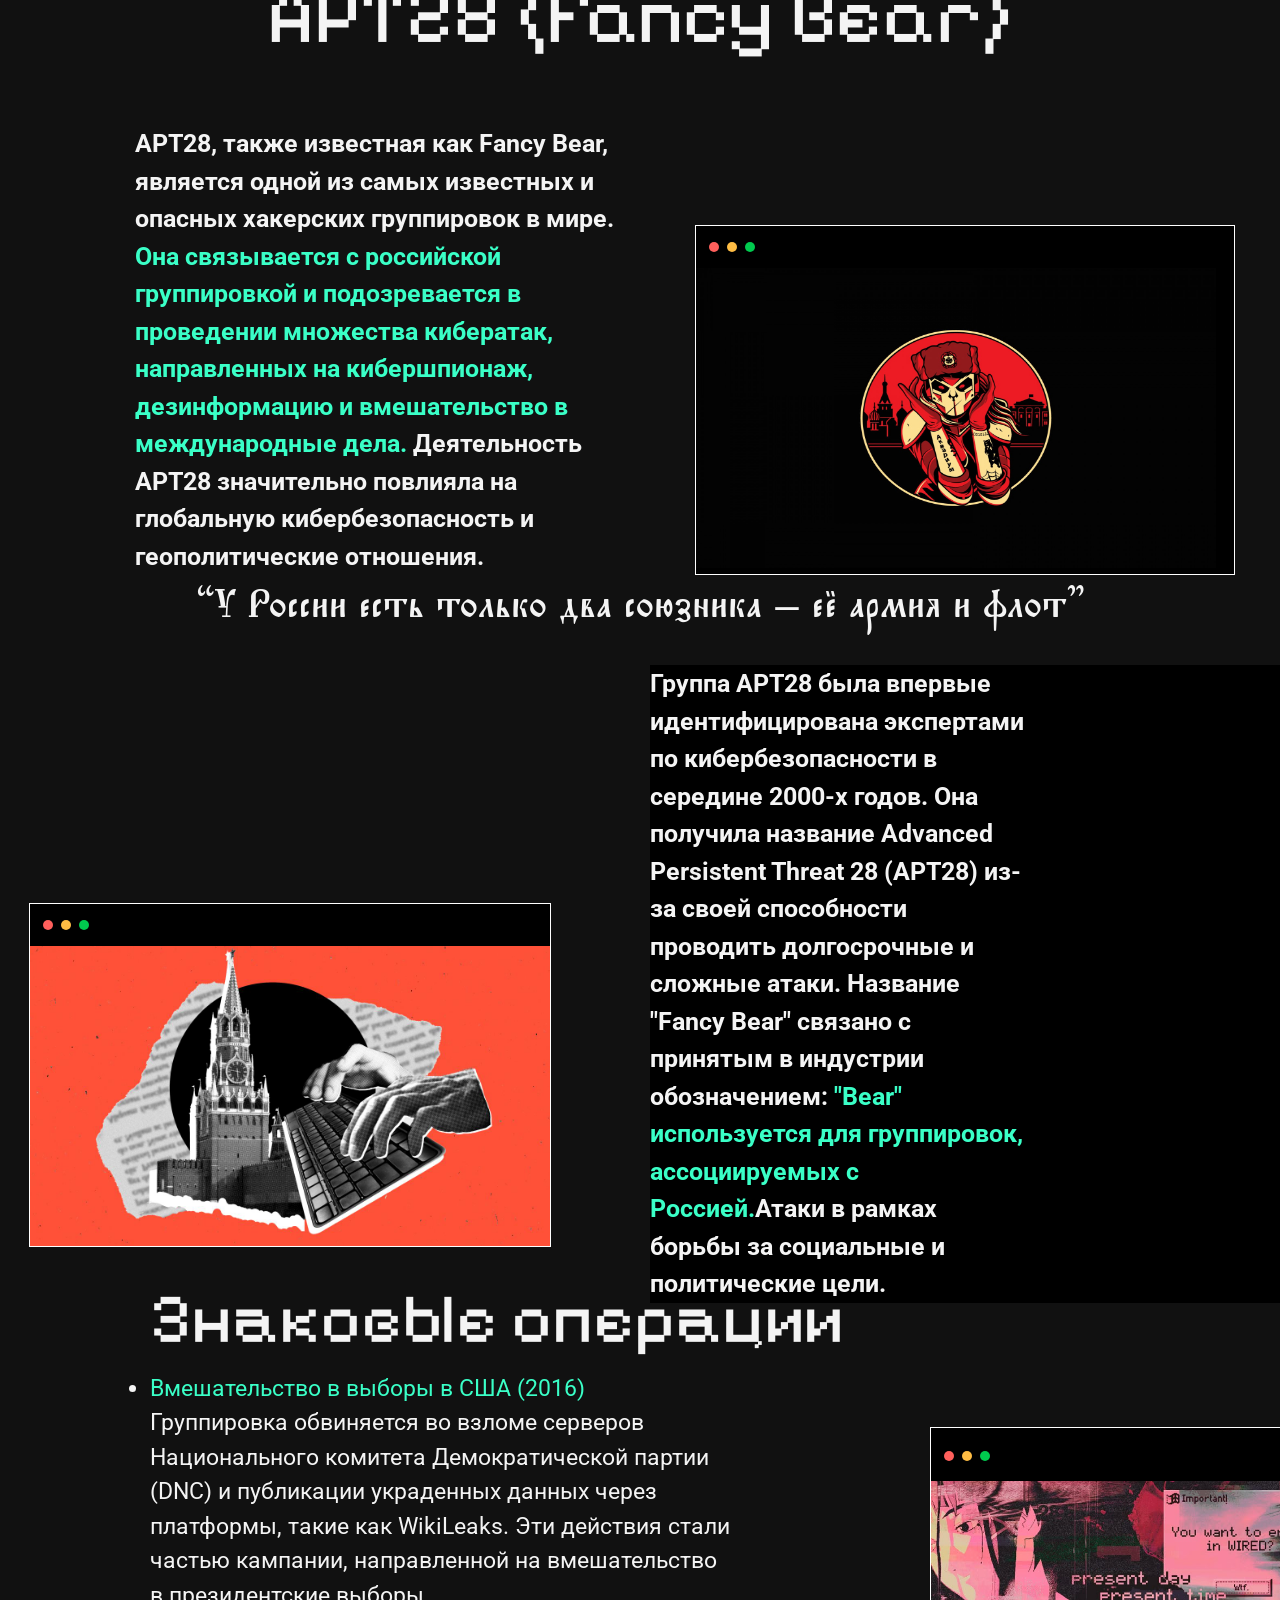
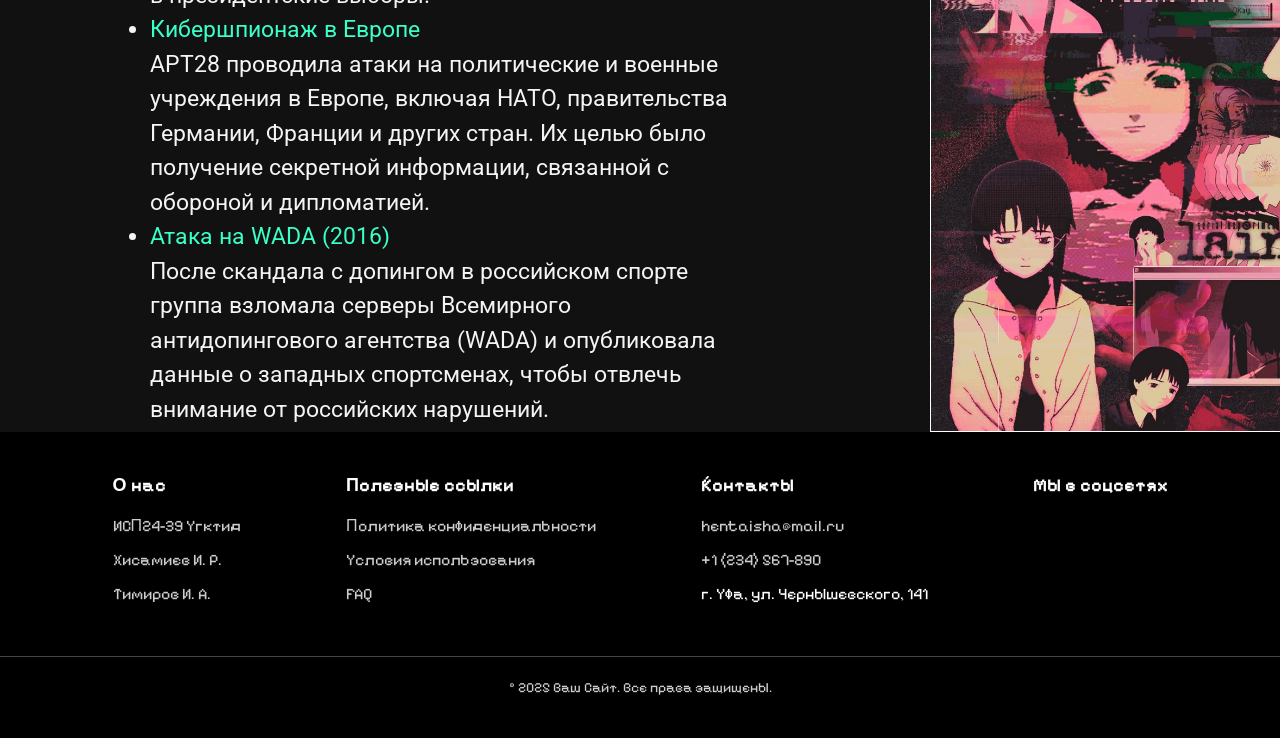
==== commit ea049712: "v10.2 global" ====
--- a/index.html
+++ b/index.html
@@ -51,8 +51,8 @@
    				 <h1 class="title__top">EVERYONE IS ALWAYS CONNECTED</h1>
    				 <nav class="nav">
    					 <div class="nav__content">
-   						 <button href="#" class="button__top">Home</button>
-   						 <button href="#" class="button__top">Blog</button>
+   						 <a href=""><button href="#" class="button__top">Home</button></a>
+   						 <a href="page_2.html"><button href="#" class="button__top">Map</button></a>
    						 <button href="#" class="button__top">About</button>
    						 <button href="#" class="button__top">Contacts</button>
    					 </div>
@@ -75,7 +75,7 @@
    			 <article id="txt" class="main__content wow">
 				<h2 class="main__title__1">Киберпреступность и что она из себя представляет</h2>
    				 <p class="main__text">Киберпреступность представляет собой одну из наиболее актуальных угроз современности, которая затрагивает все сферы жизни общества. В условиях стремительного развития информационных технологий и повсеместного использования интернета злоумышленники находят новые способы совершения преступлений, используя уязвимости цифровых систем.<br> <span class="green__text">Кибератаки могут нанести значительный ущерб как отдельным пользователям, так и крупным корпорациям, государственным структурам и даже целым странам.</span></p>
-				 <div class="card__1">
+				 <div class="card__1 wow">
 					<div class="card" style="width: 428px; height: 550px;">
 					  <div class="tools">
 						<div class="circle">
@@ -95,10 +95,10 @@
 				</div>
    			 </article>
 			 <selection class="list__hack wow" id="txt">
-				<h2 class="main__title__2" style="margin-top: 200px;">Основные виды киберпреступлений<br> <span class="font__list">Фишинг</span></h2>
-				<p class="main__text__1" style="margin-left: 620px; margin-right: -15px; padding-right: 150px;">
+				<h2 class="main__title__2 wow" style="margin-top: 200px;">Основные виды киберпреступлений<br> <span class="font__list">Фишинг</span></h2>
+				<p class="main__text__1 wow" style="margin-left: 620px; margin-right: -15px; padding-right: 150px;">
 					Это вид социальной инженерии, при котором злоумышленники пытаются обманным путем <span class="green__text">получить у пользователей конфиденциальную информацию (логины, пароли, данные банковских карт).</span> Обычно это делается через поддельные письма электронной почты, сообщения в мессенджерах или фальшивые веб-сайты, имитирующие легитимные ресурсы. </p>
-					<div class="card__2">
+					<div class="card__2 wow">
 						<div class="card" style="width: 450px; height: 420px;">
 						  <div class="tools">
 							<div class="circle">
@@ -116,11 +116,11 @@
 						  </div>
 						</div>
 					</div>
-				<img class="banknot__pic" src="img/image-layer4.DsSLal0B.png">
+				<img class="banknot__pic wow" src="img/image-layer4.DsSLal0B.png">
 				<div class="d wow">
-				<h2 class="main__title__2" style="margin-top: 200px; font-family: Pixelify Sans, sans-serif;" >DDoS-атаки (Distributed Denial of Service)</h2>
-				<p class="main__text__2" style="margin-right: 580px ; margin-left: -15px; padding-left: 150px;">Злоумышленники используют множество устройств (ботнеты) для отправки большого количества запросов на сервер жертвы, <span class="green__text">что приводит к перегрузке ресурсов и недоступности сервиса для законных пользователей.</span></p>
-				<div class="card__3">
+				<h2 class="main__title__2 wow" style="margin-top: 200px; font-family: Pixelify Sans, sans-serif;" >DDoS-атаки (Distributed Denial of Service)</h2>
+				<p class="main__text__2 wow" style="margin-right: 580px ; margin-left: -15px; padding-left: 150px;">Злоумышленники используют множество устройств (ботнеты) для отправки большого количества запросов на сервер жертвы, <span class="green__text">что приводит к перегрузке ресурсов и недоступности сервиса для законных пользователей.</span></p>
+				<div class="card__3 wow">
 					<div class="card" style="width: 770px; height: 400px;">
 					  <div class="tools">
 						<div class="circle">
@@ -140,9 +140,9 @@
 				</div>
 				</div>
 				<div class="d1 wow">
-				<h2 class="main__title__2" style="margin-top: 200px; font-family: Pixelify Sans, sans-serif;" >Рейдерские атаки</h2>
-				<p class="main__text__1" style="margin-left: 620px; margin-right: -15px; padding-right: 150px;">Захват <span class="green__text">доменных имен или аккаунтов социальных сетей</span> с целью их перепродажи или шантажа владельцев. Также сюда относятся случаи <span class="green__text">захвата корпоративных сайтов</span> для распространения ложной информации или вымогательства денег за возврат контроля над ресурсом.</p>
-				<div class="card__4">
+				<h2 class="main__title__2 wow" style="margin-top: 200px; font-family: Pixelify Sans, sans-serif;" >Рейдерские атаки</h2>
+				<p class="main__text__1 wow" style="margin-left: 620px; margin-right: -15px; padding-right: 150px;">Захват <span class="green__text">доменных имен или аккаунтов социальных сетей</span> с целью их перепродажи или шантажа владельцев. Также сюда относятся случаи <span class="green__text">захвата корпоративных сайтов</span> для распространения ложной информации или вымогательства денег за возврат контроля над ресурсом.</p>
+				<div class="card__4 wow">
 					<div class="card" style="width: 460px; height: 290px;">
 					  <div class="tools">
 						<div class="circle">
@@ -162,10 +162,10 @@
 				</div>
 				</div>
 				<div class="d2 wow">
-				<h2 class="main__title__2" style="margin-top: 200px; font-family: Pixelify Sans, sans-serif;" >Кража личных данных (Identity Theft)</h2>
-				<p class="main__text__2" style="margin-right: 580px ; margin-left: -15px; padding-left: 150px;">Этот вид преступления включает несанкционированный <span class="green__text">доступ к личной информации (ФИО, номера паспортов, банковские реквизиты)</span> с целью использования её для мошенничества, получения кредитов или других финансовых операций от имени пострадавшего.</p>
+				<h2 class="main__title__2 wow" style="margin-top: 200px; font-family: Pixelify Sans, sans-serif;" >Кража личных данных (Identity Theft)</h2>
+				<p class="main__text__2 wow" style="margin-right: 580px ; margin-left: -15px; padding-left: 150px;">Этот вид преступления включает несанкционированный <span class="green__text">доступ к личной информации (ФИО, номера паспортов, банковские реквизиты)</span> с целью использования её для мошенничества, получения кредитов или других финансовых операций от имени пострадавшего.</p>
 				<div class="imagina">
-					<div class="card__5">
+					<div class="card__5 wow">
 						<div class="card" style="width: 340px; height: 390px;">
 						  <div class="tools">
 							<div class="circle">
@@ -185,7 +185,7 @@
 						</div>
 					</div>
 				</div>
-					<div class="card__6">
+					<div class="card__6 wow">
 						<div class="card" style="width: 340px; height: 390px;">
 						<div class="tools">
 							<div class="circle">
@@ -205,9 +205,9 @@
 					</div>
 				</div>
 					<div class="d1 wow">
-					<h2 class="main__title__2" style="margin-top: 200px; font-family: Pixelify Sans, sans-serif;" >Блокировка доступа (Ransomware)</h2>
-					<p class="main__text__1" style="margin-left: 620px; padding-right: 150px; margin-bottom: 0px;" >Программа-вымогатель шифрует файлы на компьютере жертвы и требует выкуп за восстановление доступа.<span class="green__text">Это одна из самых разрушительных форм нкибератак</span>, так как она может затронуть как частных лиц, так и крупные компании.<br>Вирусы-шифровальщики появились хронологически после винлокеров. Их распространение связано с UAC и оперативными исправлениями Microsoft: прописаться в системе без ведома пользователей становится сложнее, но компьютер-то предназначен, чтобы работать с пользовательскими файлами. <span class="green__text">Их можно испортить даже без административных привилегий.</span></p>
-					<div class="card__7">
+					<h2 class="main__title__2 wow" style="margin-top: 200px; font-family: Pixelify Sans, sans-serif;" >Блокировка доступа (Ransomware)</h2>
+					<p class="main__text__1 wow" style="margin-left: 620px; padding-right: 150px; margin-bottom: 0px;" >Программа-вымогатель шифрует файлы на компьютере жертвы и требует выкуп за восстановление доступа.<span class="green__text">Это одна из самых разрушительных форм нкибератак</span>, так как она может затронуть как частных лиц, так и крупные компании.<br>Вирусы-шифровальщики появились хронологически после винлокеров. Их распространение связано с UAC и оперативными исправлениями Microsoft: прописаться в системе без ведома пользователей становится сложнее, но компьютер-то предназначен, чтобы работать с пользовательскими файлами. <span class="green__text">Их можно испортить даже без административных привилегий.</span></p>
+					<div class="card__7 wow">
 						<div class="card" style="width: 550px; height: 330px;">
 						<div class="tools">
 							<div class="circle">
@@ -225,7 +225,7 @@
 						</div>
 						</div>
 					</div>
-					<div class="card__8">
+					<div class="card__8 wow">
 						<div class="card" style="width: 460px; height: 300px;">
 						<div class="tools">
 							<div class="circle">
@@ -257,9 +257,9 @@
 				<p class="main__text__2" style="margin-right: 160px ; margin-left: -15px; padding-left: 150px; margin-top: 0px;">Киберпреступность становится одной из наиболее актуальных угроз XXI века, поскольку она затрагивает все сферы жизни – от финансов до национальной безопасности. <span class="green__text">Одной из ключевых особенностей современной киберпреступной среды является появление организованных группировок, действующих в киберпространстве. Эти группировки представляют собой сложные структуры, объединяющие высококвалифицированных специалистов в области программирования, сетевых технологий и социальной инженерии.</span> Их цель – получение финансовой выгоды путем хищения данных, шантажа, мошенничества и других противоправных действий.
 				</p>
 				<div class="anonymous__groop">
-					<p class="main__title__2" style="text-align: center; font-size: 80px; font-family: Pixelify Sans, sans-serif; margin-top: 100px; margin-bottom: 50px;" >Anonymous</p>
-					<p class="main__text__2" style="margin-right: 400px ; margin-left: -15px; padding-left: 150px; margin-top: 0px;"><span class="green__text">Anonymous</span> — одна из самых известных хакерских группировок в мире, представляющая собой децентрализованное объединение анонимных участников, действующих под общим именем. <span class="green__text">Группа стала символом цифрового протеста, выступая против цензуры, коррупции, нарушений прав человека и социальной несправедливости.</span> </p>
-					<div class="card__9">
+					<p class="main__title__2 wow" style="text-align: center; font-size: 80px; font-family: Pixelify Sans, sans-serif; margin-top: 100px; margin-bottom: 50px;" >Anonymous</p>
+					<p class="main__text__2 wow" style="margin-right: 400px ; margin-left: -15px; padding-left: 150px; margin-top: 0px;"><span class="green__text">Anonymous</span> — одна из самых известных хакерских группировок в мире, представляющая собой децентрализованное объединение анонимных участников, действующих под общим именем. <span class="green__text">Группа стала символом цифрового протеста, выступая против цензуры, коррупции, нарушений прав человека и социальной несправедливости.</span> </p>
+					<div class="card__9 wow">
 						<div class="card" style="width: 455px; height: 300px;">
 						<div class="tools">
 							<div class="circle">
@@ -277,9 +277,9 @@
 						</div>
 						</div>
 					</div>
-					<p class="main__title__2" style="text-align: center; font-size: 37px; font-family: Pixelify Sans, sans-serif; margin-top: 0px;">“Мы — Легион. Мы не прощаем. Мы не забываем. Oжидайте нас.”</p>
-					<p class="main__text__2" style="margin-left: 700px ; margin-top: 30px; margin-right: 0px; background-color: black;">Anonymous возникли в начале 2000-х годов на форумах <span class="green__text">4chan</span> — платформе, известной своей анонимностью и свободой выражения. Сначала участники занимались преимущественно розыгрышами и шутливыми акциями. Однако со временем группа эволюционировала в мощное движение, <span class="green__text">проводя кибератаки в рамках борьбы за социальные и политические цели.</span></p>
-					<div class="card__10">
+					<p class="main__title__2 wow" style="text-align: center; font-size: 37px; font-family: Pixelify Sans, sans-serif; margin-top: 0px;">“Мы — Легион. Мы не прощаем. Мы не забываем. Oжидайте нас.”</p>
+					<p class="main__text__2 wow" style="margin-left: 700px ; margin-top: 30px; margin-right: 0px; background-color: black;">Anonymous возникли в начале 2000-х годов на форумах <span class="green__text">4chan</span> — платформе, известной своей анонимностью и свободой выражения. Сначала участники занимались преимущественно розыгрышами и шутливыми акциями. Однако со временем группа эволюционировала в мощное движение, <span class="green__text">проводя кибератаки в рамках борьбы за социальные и политические цели.</span></p>
+					<div class="card__10 wow">
 						<div class="card" style="width: 440px; height: 350px;">
 						<div class="tools">
 							<div class="circle">
@@ -297,13 +297,13 @@
 						</div>
 						</div>
 					</div>
-					<p class="main__title__2" style="font-size: 70px; font-family: Pixelify Sans, bold,sans-serif; margin-top: 20px; margin-left: 150px;">Знаковые операции</p>
+					<p class="main__title__2 wow" style="font-size: 70px; font-family: Pixelify Sans, bold,sans-serif; margin-top: 20px; margin-left: 150px;">Знаковые операции</p>
 					<ul class="hack__operation" style="font-family: 'CorsicaRamblerLX', 'Roboto', Helvetica, Arial, sans-serif;">
 						<li class="li__hack"><span class="li__FF"><span class="green__text">Operation Payback (2010):</span> Ответ на попытки закрытия сайтов для обмена файлами. В рамках акции подверглись атакам сайты MPAA, RIAA, а также компании, отказавшиеся сотрудничать с Wikileaks (Visa, Mastercard и PayPal)</span></li>
 						<li class="li__hack"><span class="li__FF"><span class="green__text">Арабская весна (2011):</span> Anonymous поддержали революционные движения в Тунисе, Египте и других странах, атакуя правительственные сайты и помогая активистам обходить цензуру в интернете.</span>
 						</li>
-						<li class="li__hack"><span class="li__FF"><span class="green__text">Occupy Wall Street (2011):</span> Поддержка протестов против экономического неравенства. Группа распространяла информацию, организовывала акции и атаковала сайты крупных корпораций.</span></li>
-						<div class="card__11">
+						<li class="li__hack wow"><span class="li__FF"><span class="green__text">Occupy Wall Street (2011):</span> Поддержка протестов против экономического неравенства. Группа распространяла информацию, организовывала акции и атаковала сайты крупных корпораций.</span></li>
+						<div class="card__11 wow">
 							<div class="card" style="width: 405px; height: 605px;">
 							<div class="tools">
 								<div class="circle">
@@ -326,9 +326,9 @@
 					<img class="lenta__img" src="img/tape-big-6.76m7wryG.png" alt="">
 				</div>
 				<div class="anonymous__groop">
-					<p class="main__title__2" style="text-align: center; font-size: 80px; font-family: Pixelify Sans, sans-serif; margin-top: 100px; margin-bottom: 50px;" >APT28 (Fancy Bear)</p>
-					<p class="main__text__2" style="margin-right: 400px ; margin-left: -15px; padding-left: 150px; margin-top: 0px;">APT28, также известная как Fancy Bear, является одной из самых известных и опасных хакерских группировок в мире. <span class="green__text">Она связывается с российской группировкой и подозревается в проведении множества кибератак, направленных на кибершпионаж, дезинформацию и вмешательство в международные дела.</span> Деятельность APT28 значительно повлияла на глобальную кибербезопасность и геополитические отношения.
-						<div class="card__12">
+					<p class="main__title__2 wow" style="text-align: center; font-size: 80px; font-family: Pixelify Sans, sans-serif; margin-top: 100px; margin-bottom: 50px;" >APT28 (Fancy Bear)</p>
+					<p class="main__text__2 wow" style="margin-right: 400px ; margin-left: -15px; padding-left: 150px; margin-top: 0px;">APT28, также известная как Fancy Bear, является одной из самых известных и опасных хакерских группировок в мире. <span class="green__text">Она связывается с российской группировкой и подозревается в проведении множества кибератак, направленных на кибершпионаж, дезинформацию и вмешательство в международные дела.</span> Деятельность APT28 значительно повлияла на глобальную кибербезопасность и геополитические отношения.
+						<div class="card__12 wow">
 							<div class="card" style="width: 540px; height: 350px;">
 							<div class="tools">
 								<div class="circle">
@@ -347,9 +347,9 @@
 							</div>
 						</div>
 					</p>
-					<p class="main__title__2" style="text-align: center; font-size: 40px; font-family: Triodion, serif; margin-top: 0px;">“У России есть только два союзника — её армия и флот”</p>
-					<p class="main__text__2" style="margin-left: 650px ; margin-top: 30px; margin-right: 0px; background-color: black;">Группа APT28 была впервые идентифицирована экспертами по кибербезопасности в середине 2000-х годов. Она получила название Advanced Persistent Threat 28 (APT28) из-за своей способности проводить долгосрочные и сложные атаки. Название "Fancy Bear" связано с принятым в индустрии обозначением: <span class="green__text">"Bear" используется для группировок, ассоциируемых с Россией.</span>Атаки в рамках борьбы за социальные и политические цели.</span></p>
-					<div class="card__10">
+					<p class="main__title__2 wow" style="text-align: center; font-size: 40px; font-family: Triodion, serif; margin-top: 0px;">“У России есть только два союзника — её армия и флот”</p>
+					<p class="main__text__2 wow" style="margin-left: 650px ; margin-top: 30px; margin-right: 0px; background-color: black;">Группа APT28 была впервые идентифицирована экспертами по кибербезопасности в середине 2000-х годов. Она получила название Advanced Persistent Threat 28 (APT28) из-за своей способности проводить долгосрочные и сложные атаки. Название "Fancy Bear" связано с принятым в индустрии обозначением: <span class="green__text">"Bear" используется для группировок, ассоциируемых с Россией.</span>Атаки в рамках борьбы за социальные и политические цели.</span></p>
+					<div class="card__10 wow">
 						<div class="card" style="width: 522px; height: 344px; margin-top: -400px;">
 						<div class="tools">
 							<div class="circle">
@@ -367,16 +367,16 @@
 						</div>
 						</div>
 					</div>
-					<p class="main__title__2" style="font-size: 70px; font-family: Pixelify Sans, bold,sans-serif; margin-top: 20px; margin-left: 150px;">Знаковые операции</p>
-					<ul class="hack__operation">
-						<li class="li__hack"><span class="li__FF"><span class="green__text">Вмешательство в выборы в США (2016)</span><br>
+					<p class="main__title__2 wow" style="font-size: 70px; font-family: Pixelify Sans, bold,sans-serif; margin-top: 20px; margin-left: 150px;">Знаковые операции</p>
+					<ul class="hack__operation wow">
+						<li class="li__hack wow"><span class="li__FF"><span class="green__text">Вмешательство в выборы в США (2016)</span><br>
 							Группировка обвиняется во взломе серверов Национального комитета Демократической партии (DNC) и публикации украденных данных через платформы, такие как WikiLeaks. Эти действия стали частью кампании, направленной на вмешательство в президентские выборы.</span></li>
-						<li class="li__hack"><span class="li__FF"><span class="green__text">Кибершпионаж в Европе</span><br>
+						<li class="li__hack wow"><span class="li__FF"><span class="green__text">Кибершпионаж в Европе</span><br>
 							APT28 проводила атаки на политические и военные учреждения в Европе, включая НАТО, правительства Германии, Франции и других стран. Их целью было получение секретной информации, связанной с обороной и дипломатией.</span>
 						</li>
-						<li class="li__hack"><span class="li__FF"><span class="green__text">Атака на WADA (2016)</span><br>
+						<li class="li__hack wow"><span class="li__FF"><span class="green__text">Атака на WADA (2016)</span><br>
 							После скандала с допингом в российском спорте группа взломала серверы Всемирного антидопингового агентства (WADA) и опубликовала данные о западных спортсменах, чтобы отвлечь внимание от российских нарушений.</span></li>
-							<div class="card__11" style="margin-top: -600px;">
+							<div class="card__11 wow" style="margin-top: -600px;">
 								<div class="card" style="width: 405px; height: 605px;">
 								<div class="tools">
 									<div class="circle">
@@ -395,15 +395,6 @@
 								</div>
 							</div>
 			</div>
-			<div class="main__cybercrime wow" style="text-align: center;">
-				<p class="main__text__2" style="font-size: 70px; margin-top: 0px;margin-bottom: 60px; text-align: center; margin-left: 500px; font-family: Pixelify Sans, sans-serif;">Заключение</p>
-				<p class="main__text__2" style="margin-left: 145px;margin-right: 300px; margin-top: 100px; ">Наш сайт создан для того, чтобы помочь вам разобраться в сложном мире кибербезопасности. Мы стремимся предоставлять актуальную информацию, практические советы и рекомендации, которые помогут защитить ваши данные, финансы и личную жизнь от киберугроз. Помните, что безопасность в интернете начинается с вас: регулярное обновление программного обеспечения, использование надежных паролей, осторожность при работе с подозрительными ссылками и файлами — это простые, но эффективные шаги к защите.<br>
-
-					Оставайтесь бдительными, следите за обновлениями на нашем сайте и не забывайте, что в борьбе с киберпреступностью важно не только использовать технологии, но и развивать цифровую грамотность. Вместе мы можем сделать интернет безопаснее!
-					
-					
-				</p>
-			</div>
    	 </div>
 	 <script type="text/javascript" src="js/text.js"></script>
    	 <script type="text/javascript" src="js/themes.js"></script>
@@ -413,7 +404,7 @@
 		new WOW().init();
 	  </script>
     </body>
-	<footer class="site-footer">
+	<footer class="site-footer" style=" margin-top: -40px;">
 		<div class="footer-content">
 		  <!-- Секция с ссылками -->
 		  <div class="footer-section">
--- a/css/style.css
+++ b/css/style.css
@@ -714,15 +714,4 @@
 	color: #ccc;
   }
 
-@media (max-width: 1921) {
-	body{
-		zoom:1.35;
-	}
-}
-
-@media (max-width: 2561) {
-	body{
-		zoom: 1.75;
-	}
-}
-
+
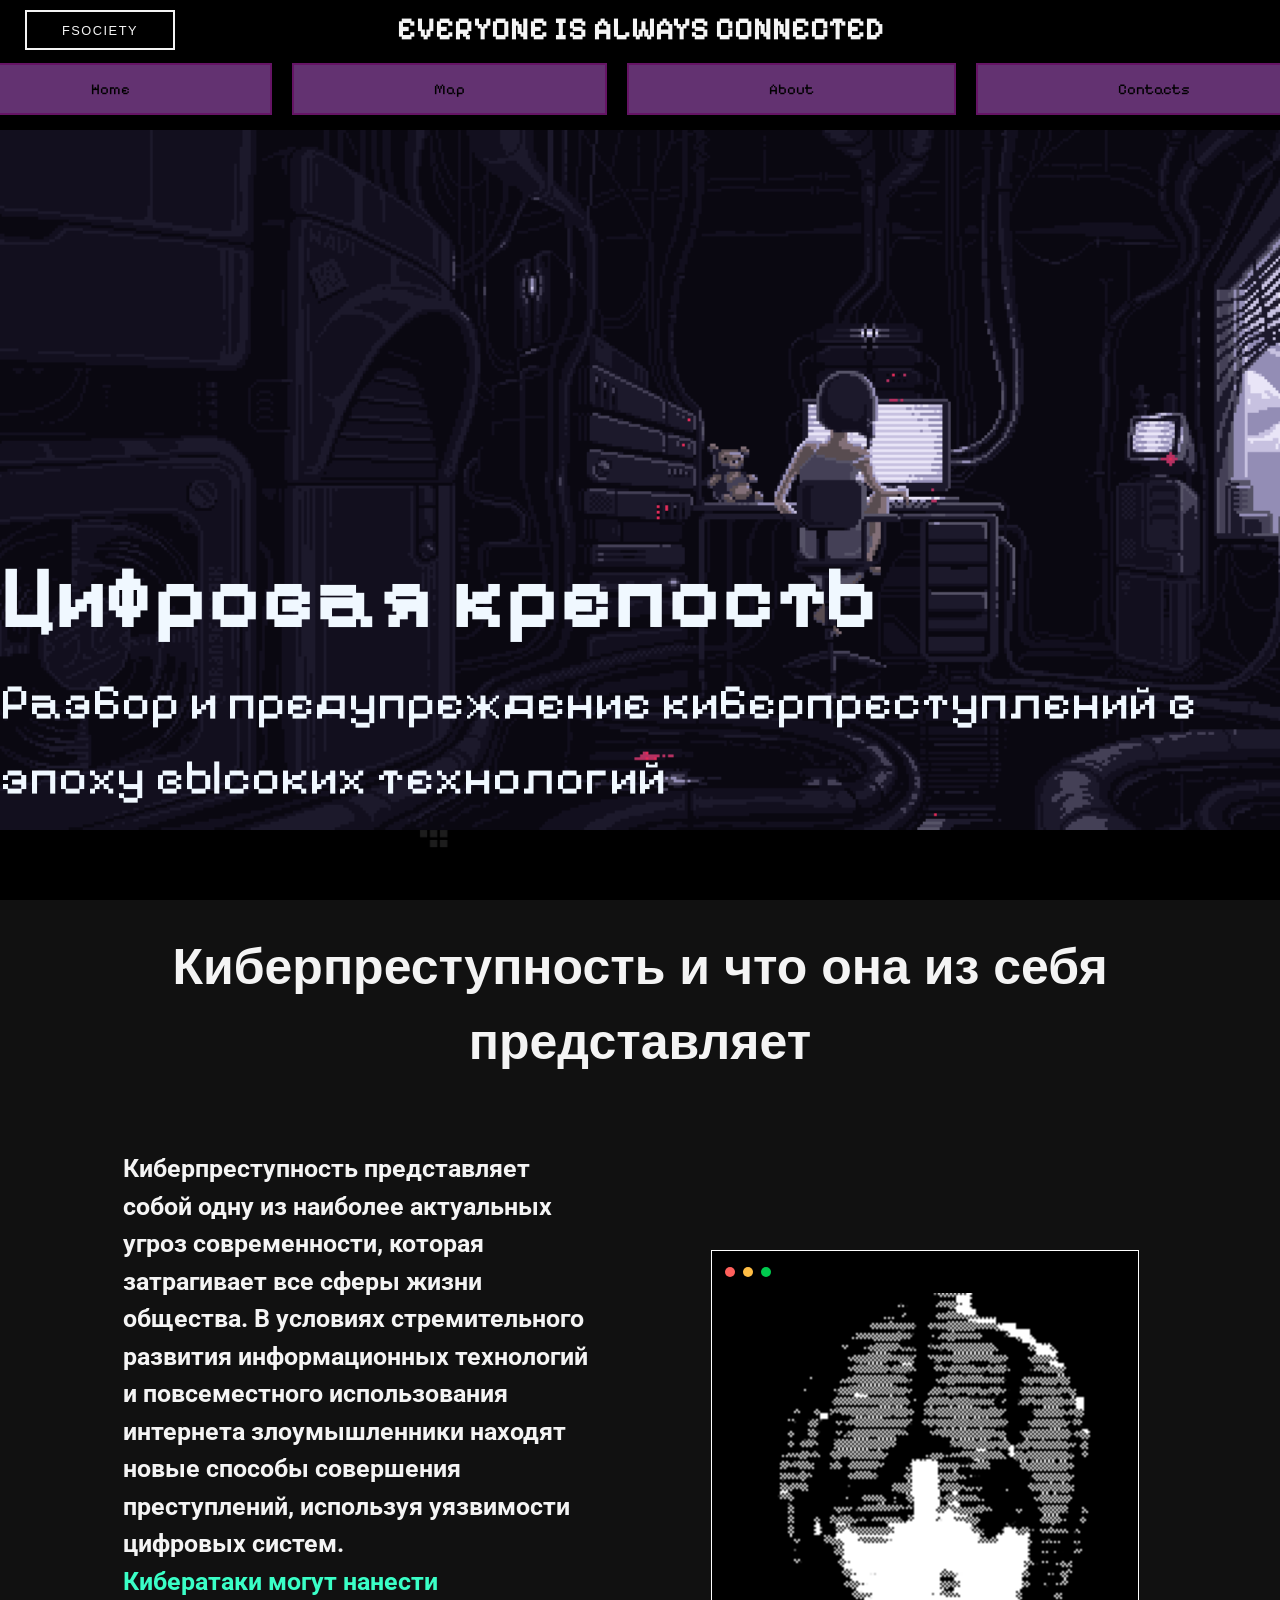
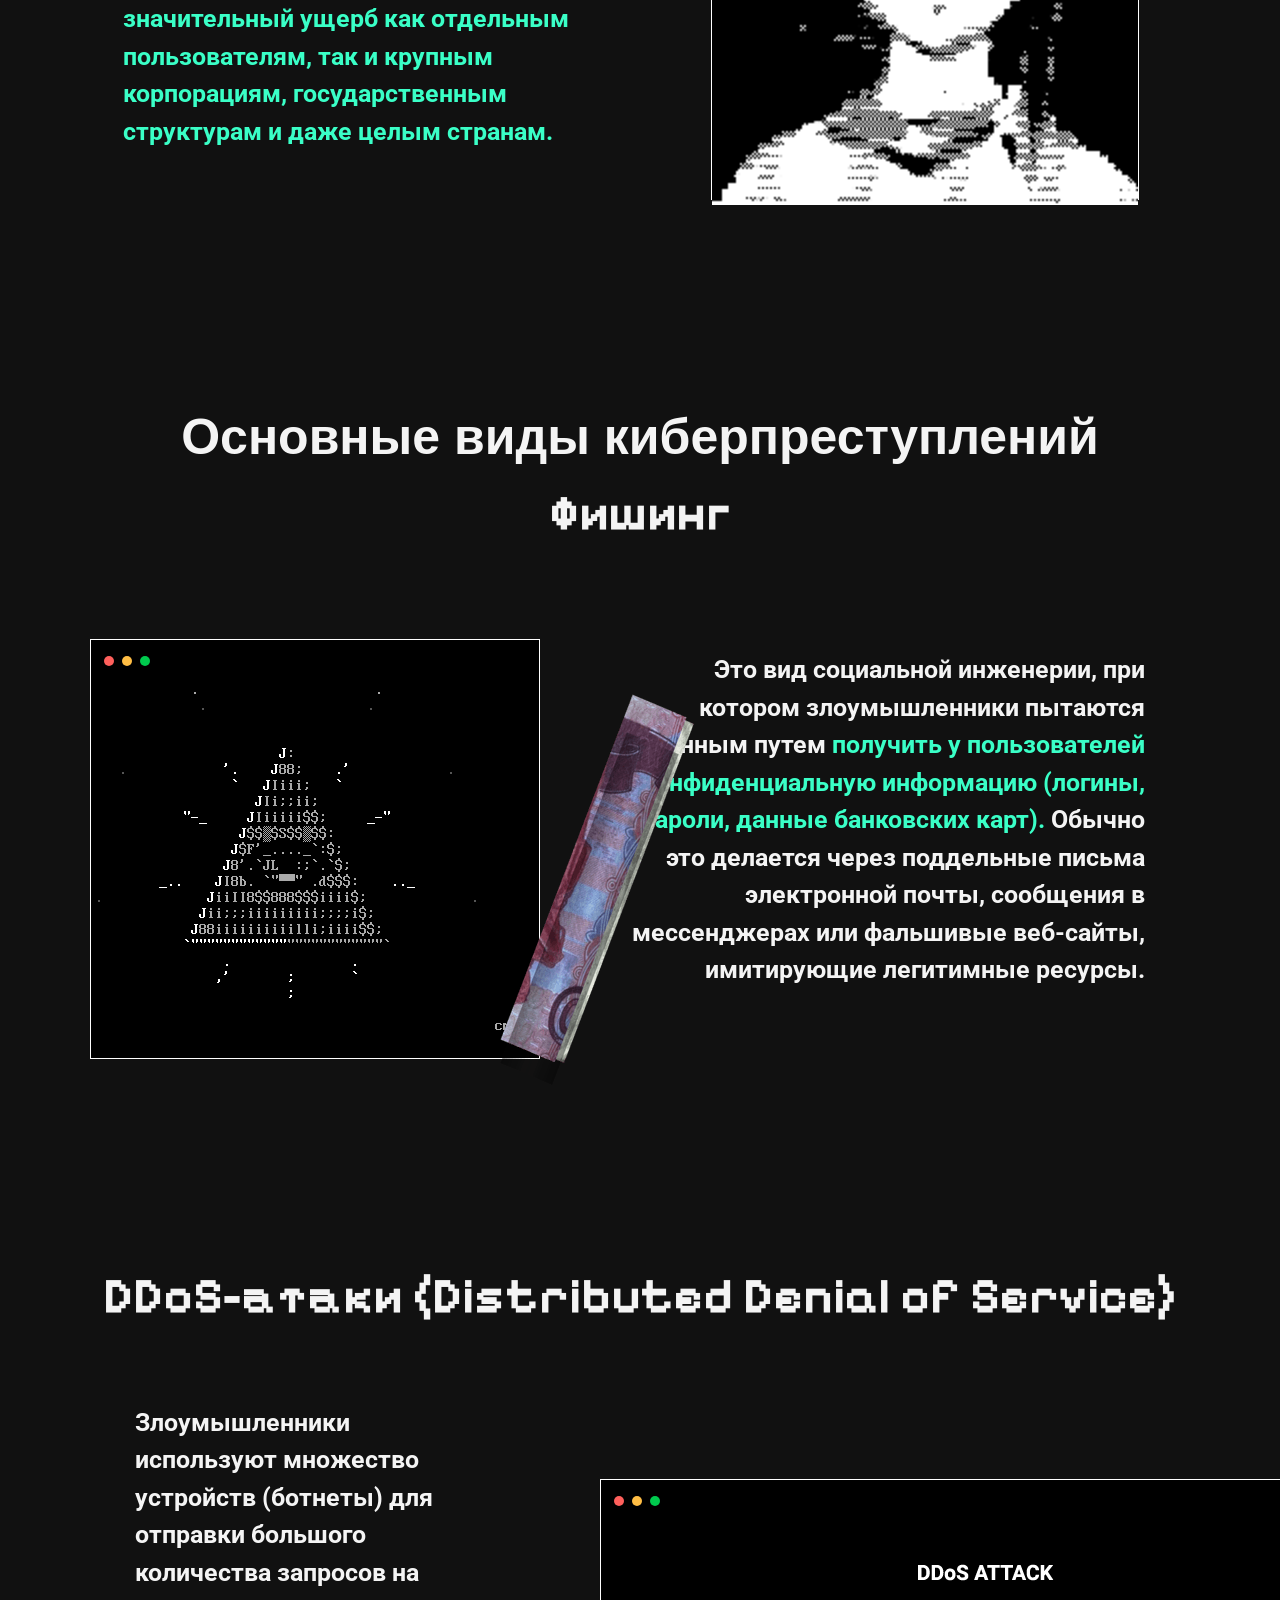
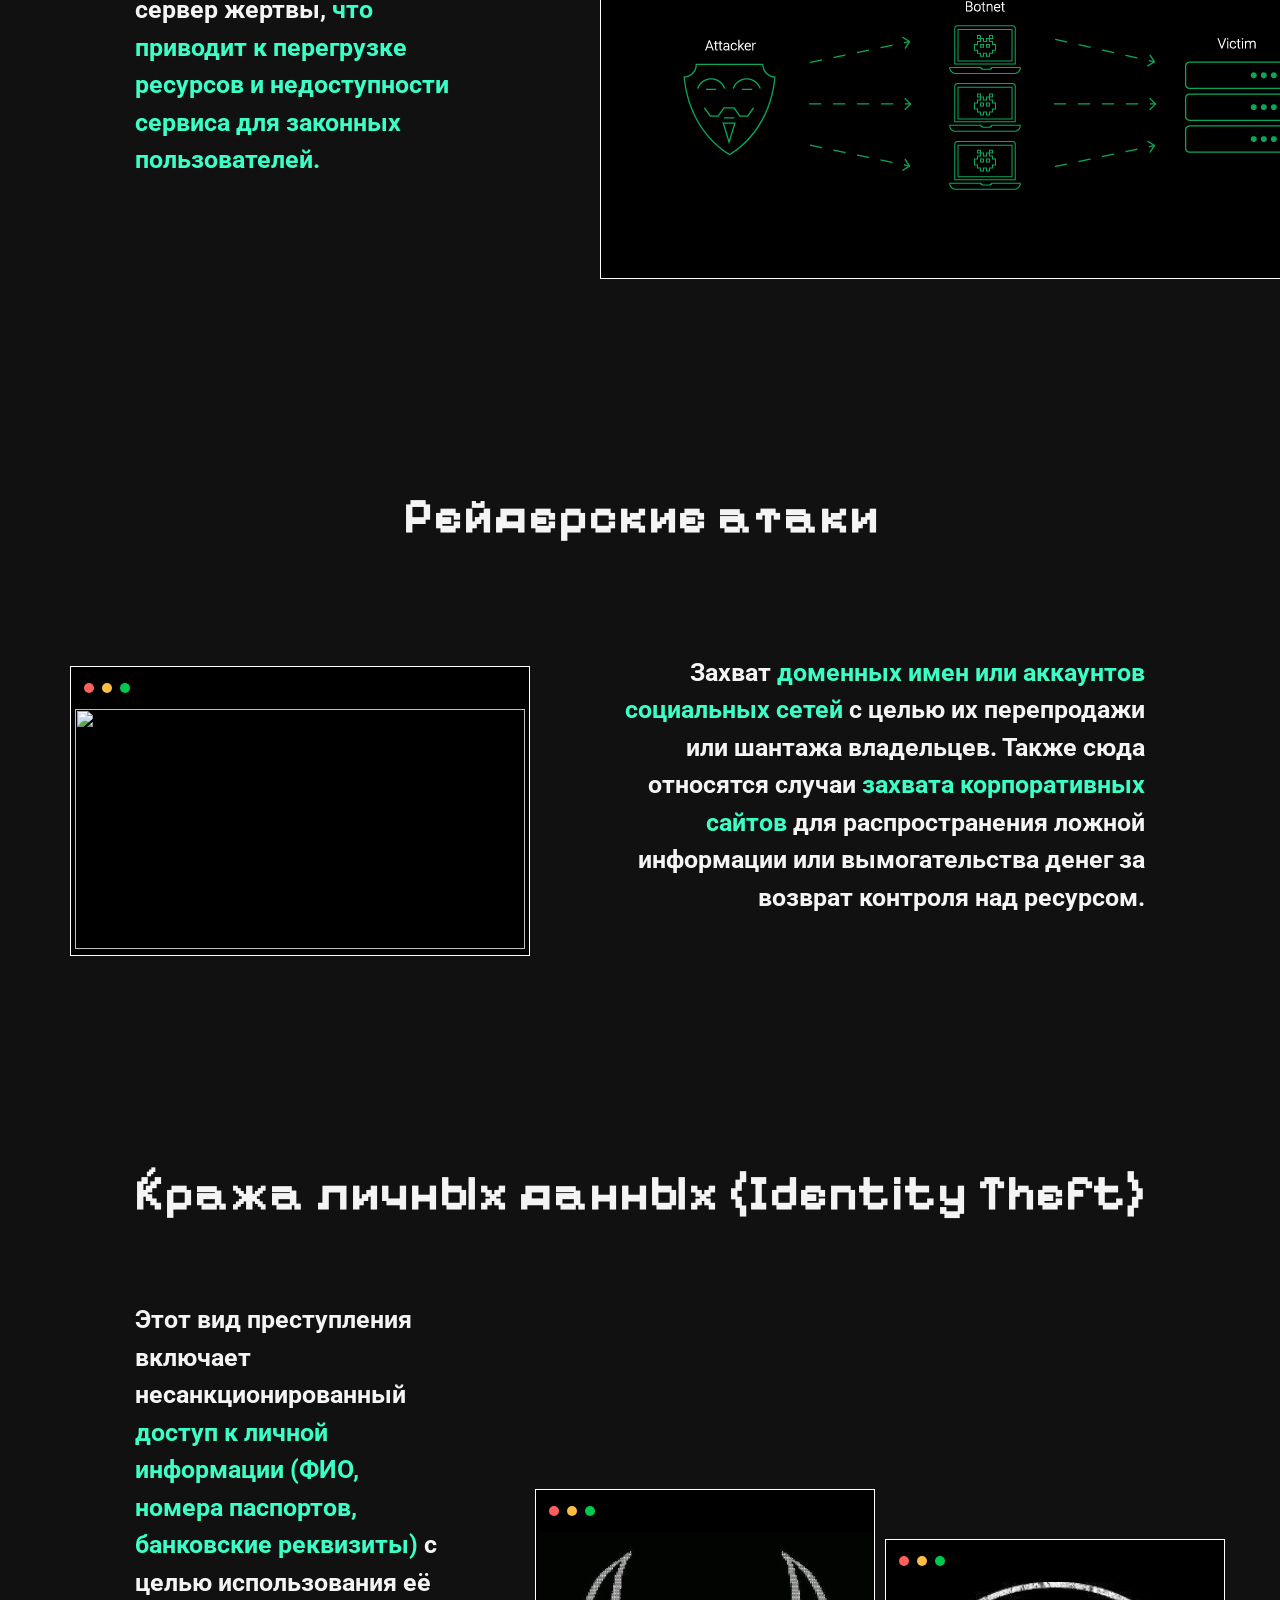
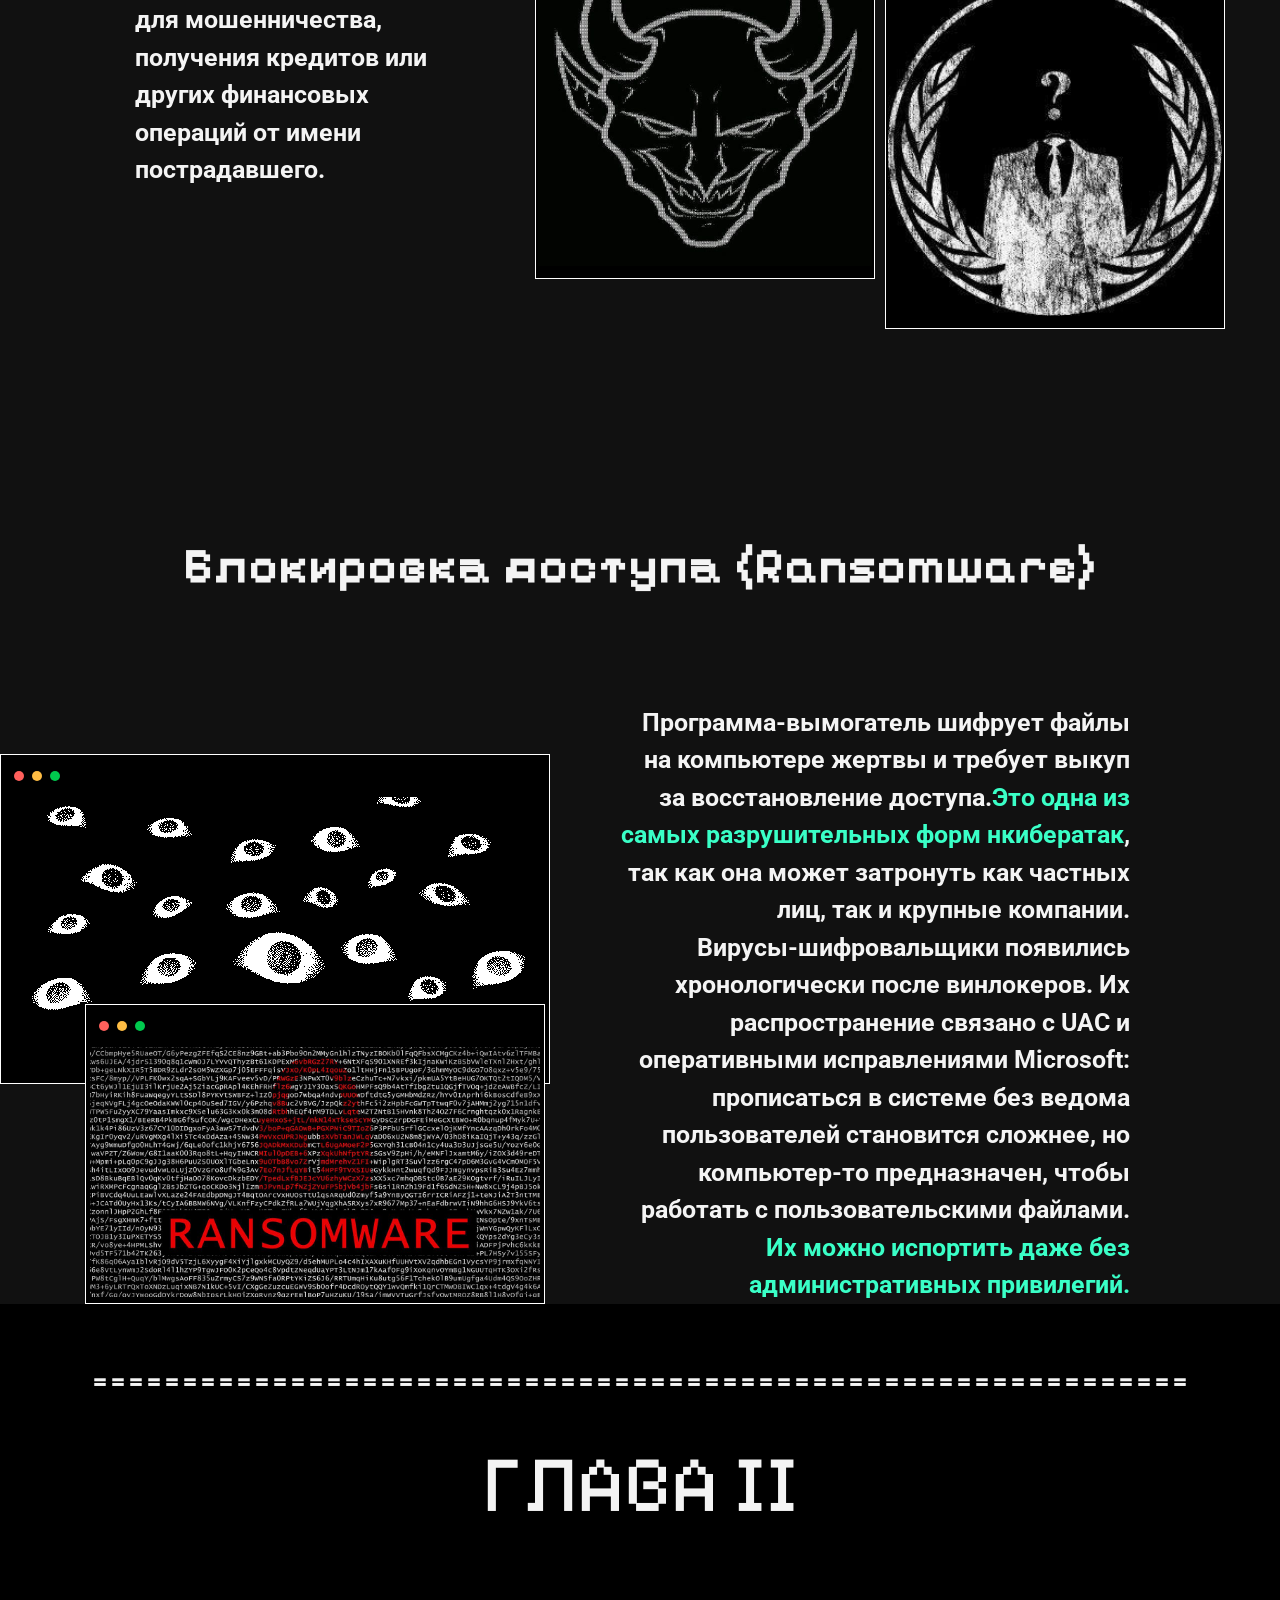
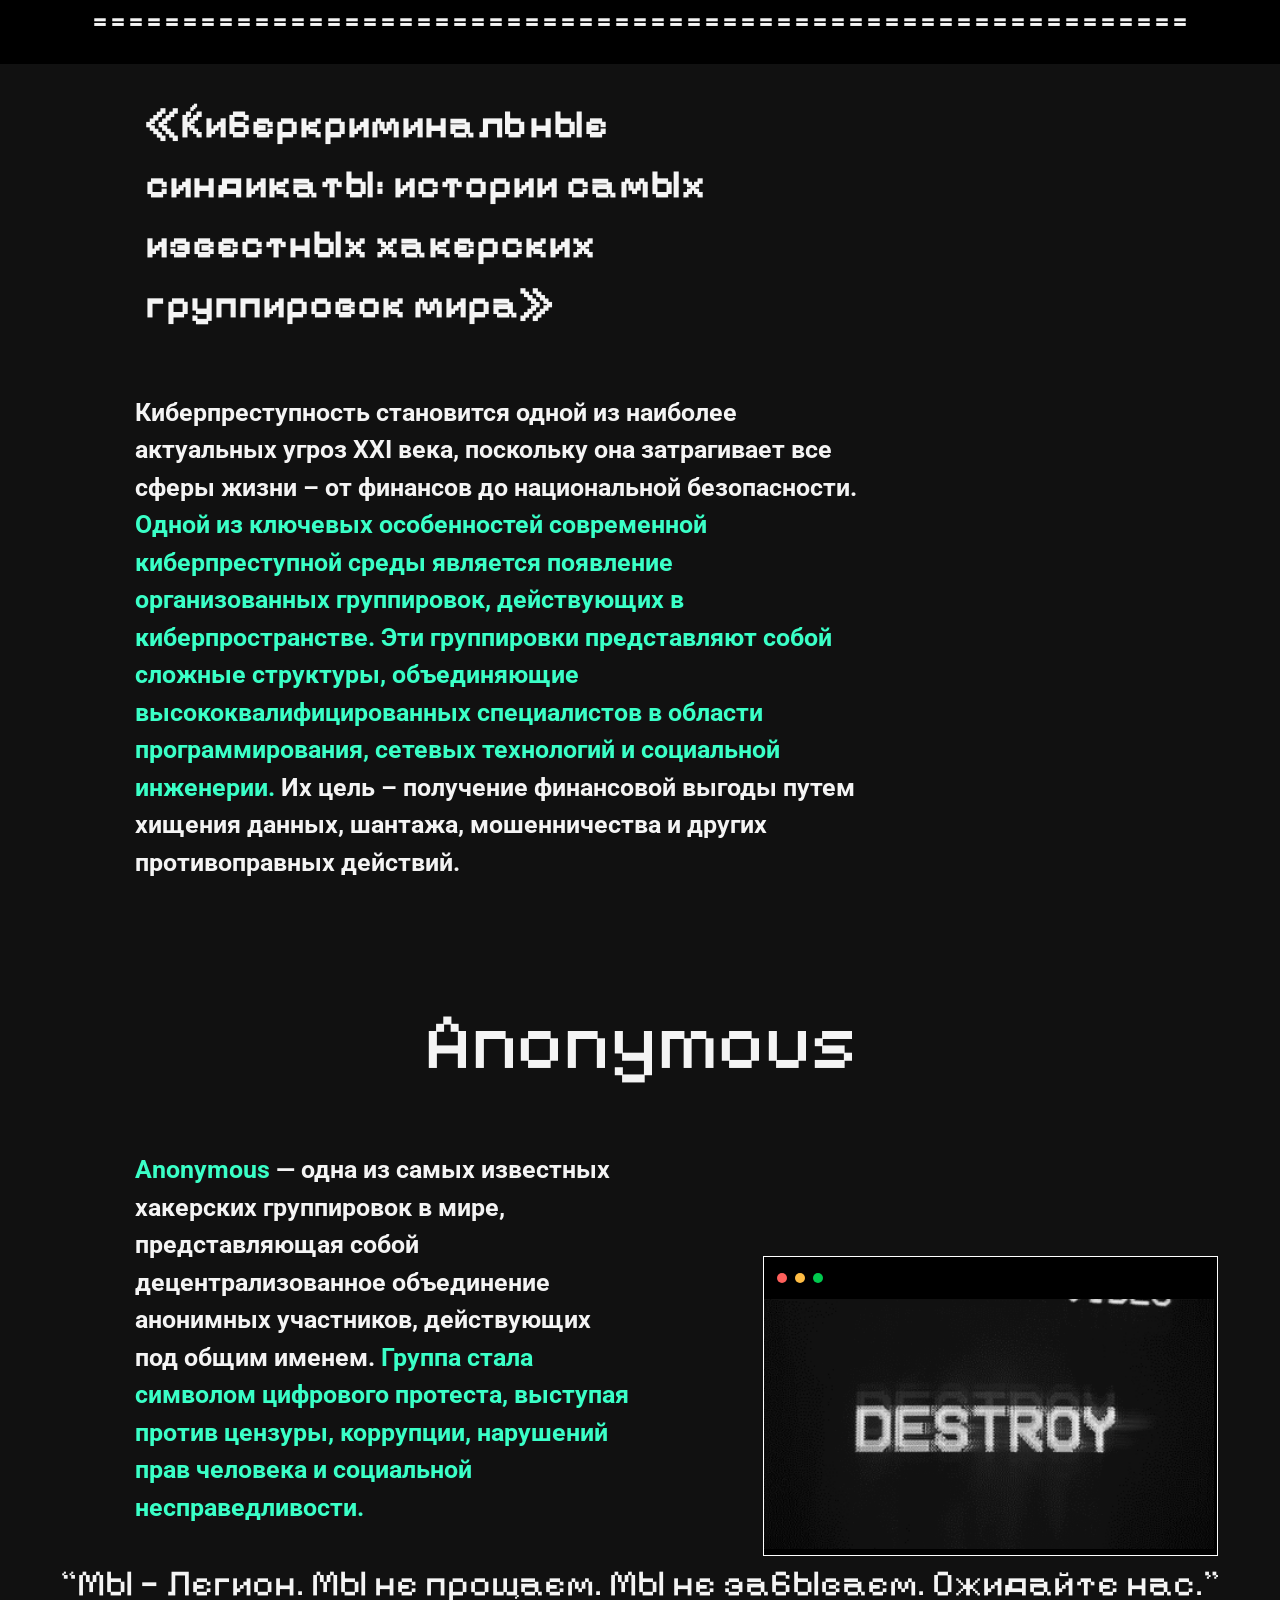
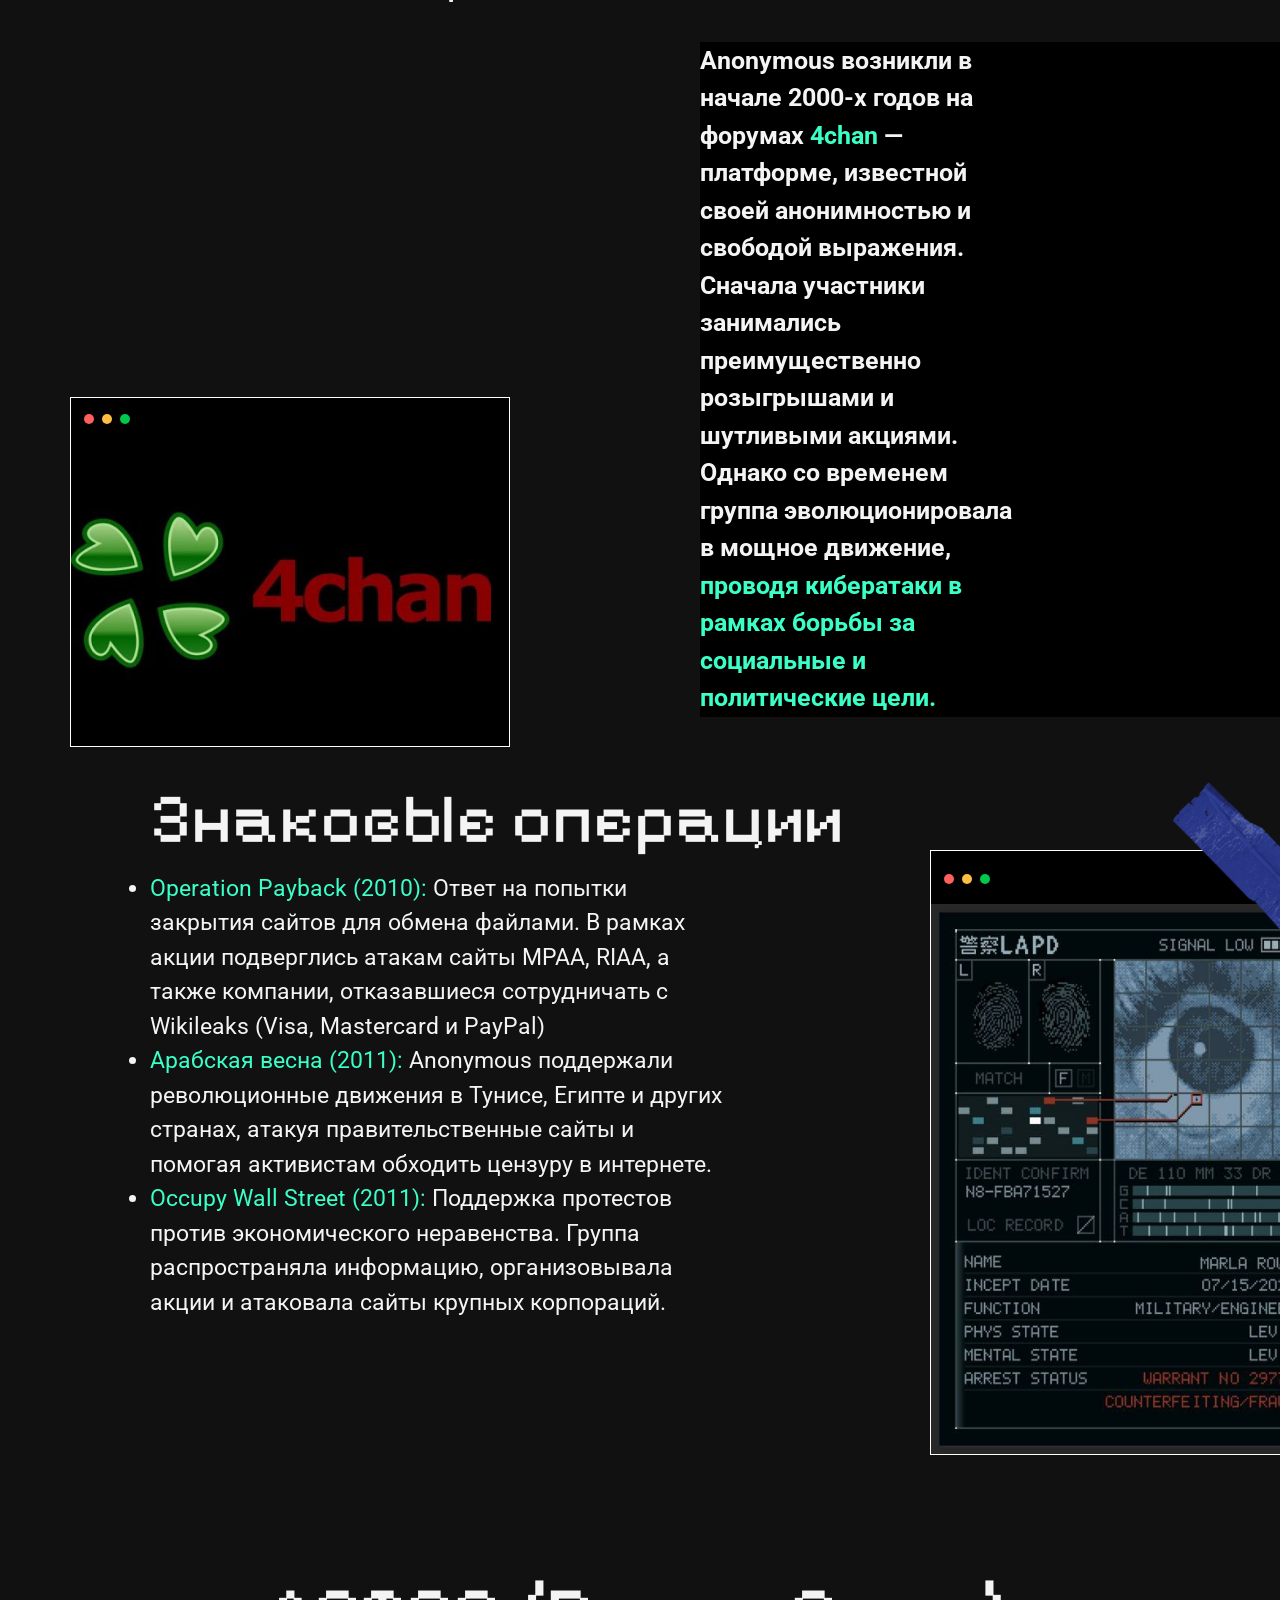
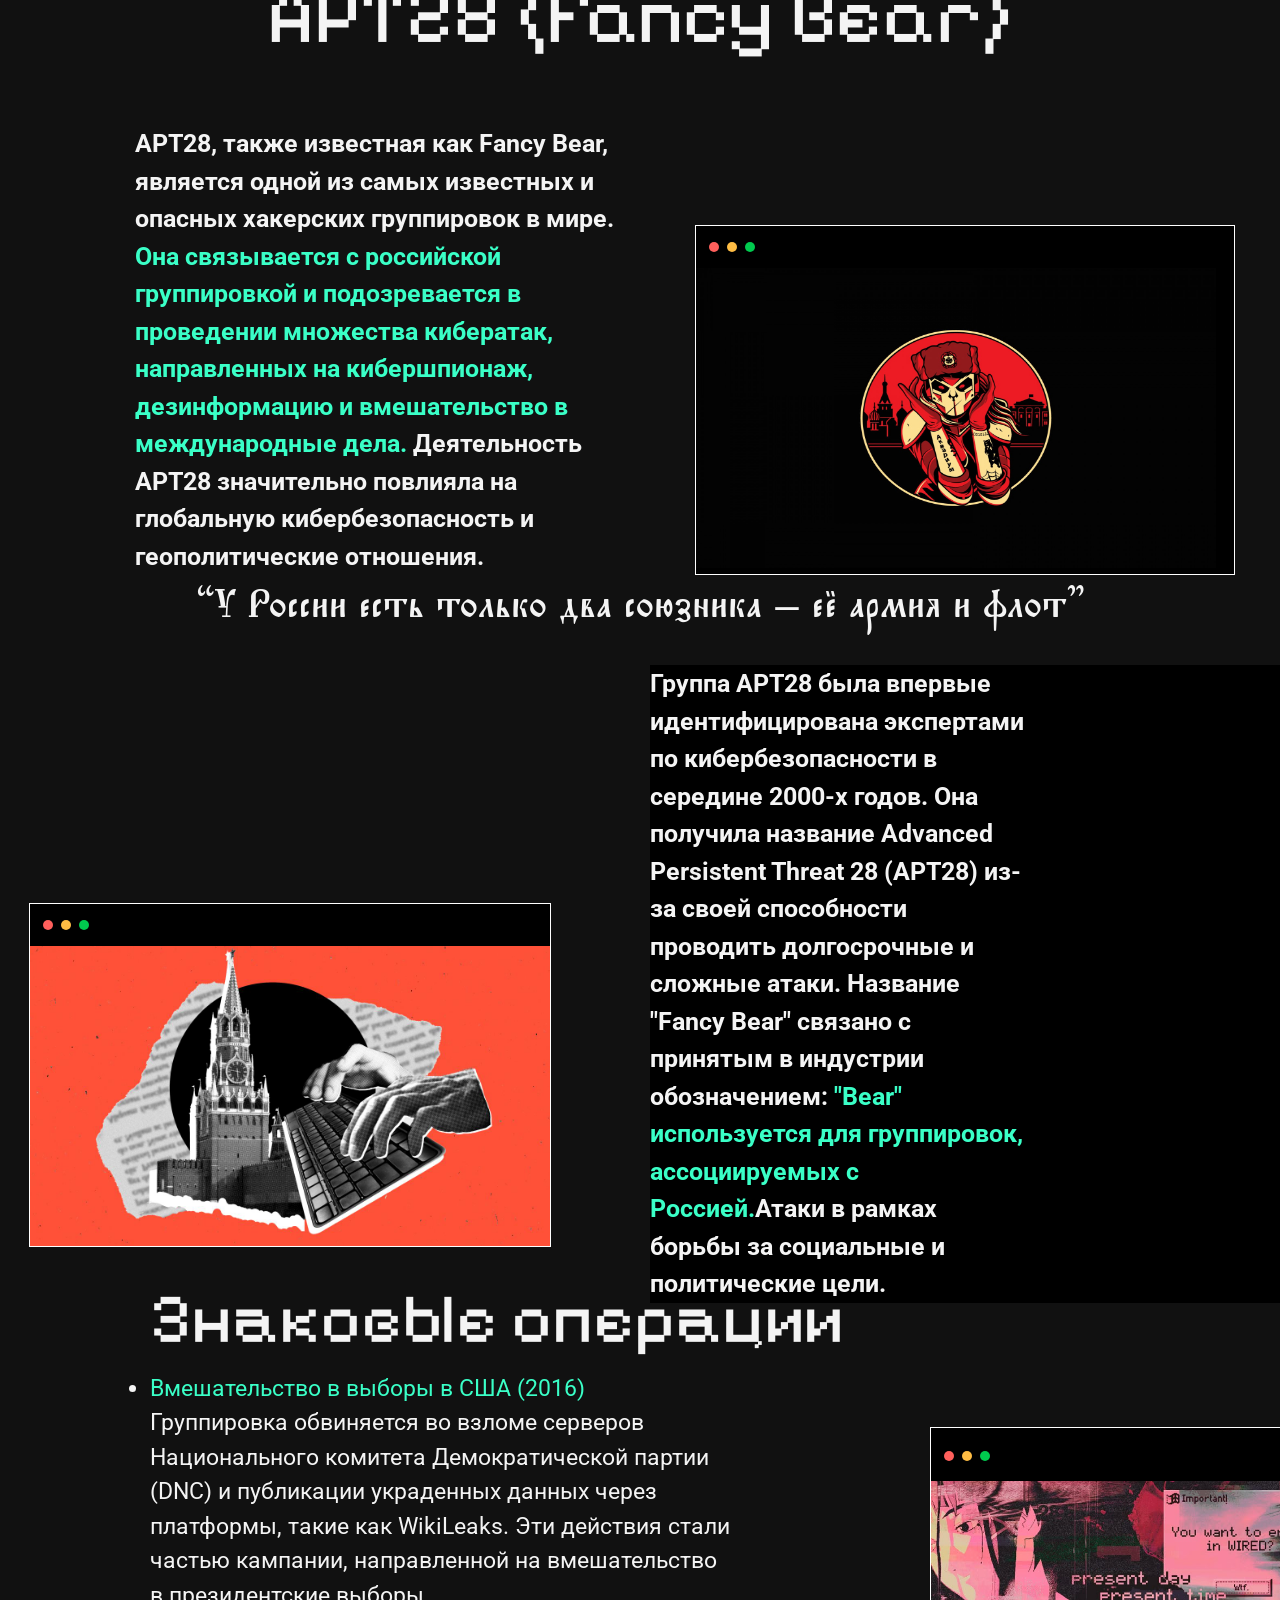
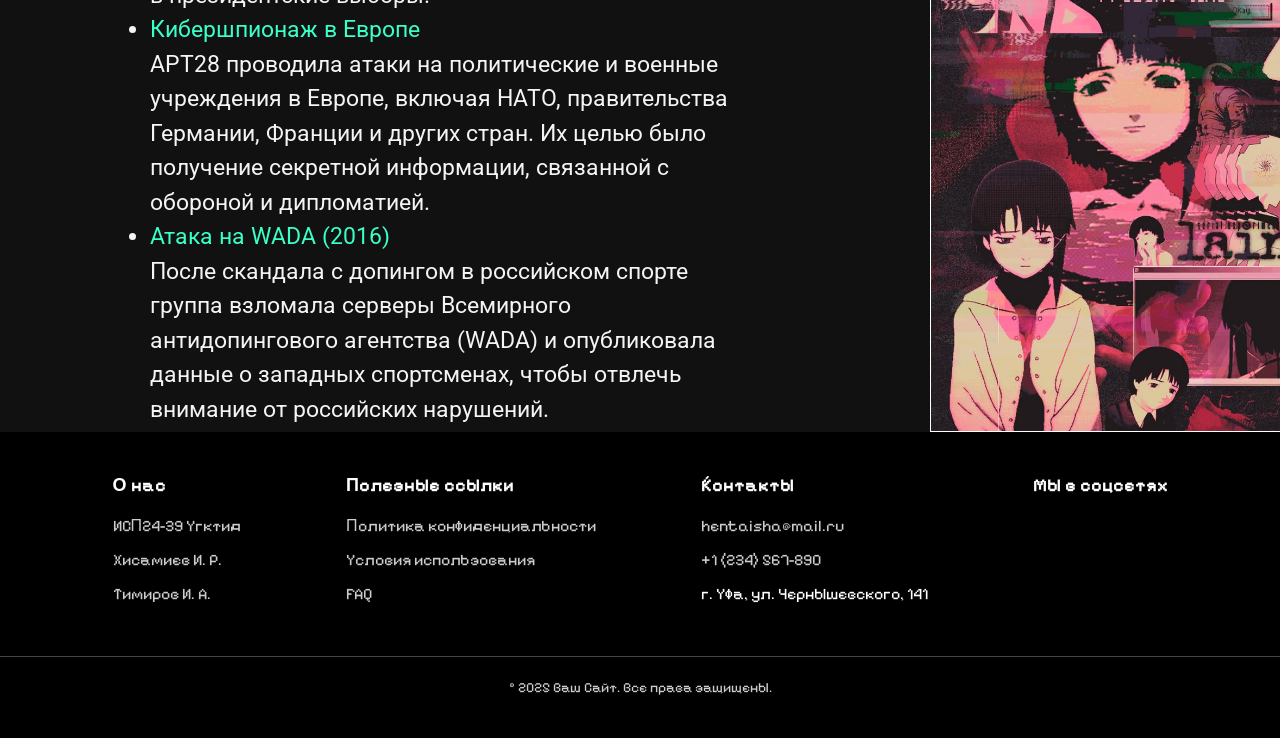
==== commit 4d67c7a0: "v10.3" ====
--- a/index.html
+++ b/index.html
@@ -53,7 +53,7 @@
    					 <div class="nav__content">
    						 <a href=""><button href="#" class="button__top">Home</button></a>
    						 <a href="page_2.html"><button href="#" class="button__top">Map</button></a>
-   						 <button href="#" class="button__top">About</button>
+   						 <a href="page3.html"><button href="#" class="button__top">About</button></a>
    						 <button href="#" class="button__top">Contacts</button>
    					 </div>
    				 </nav>
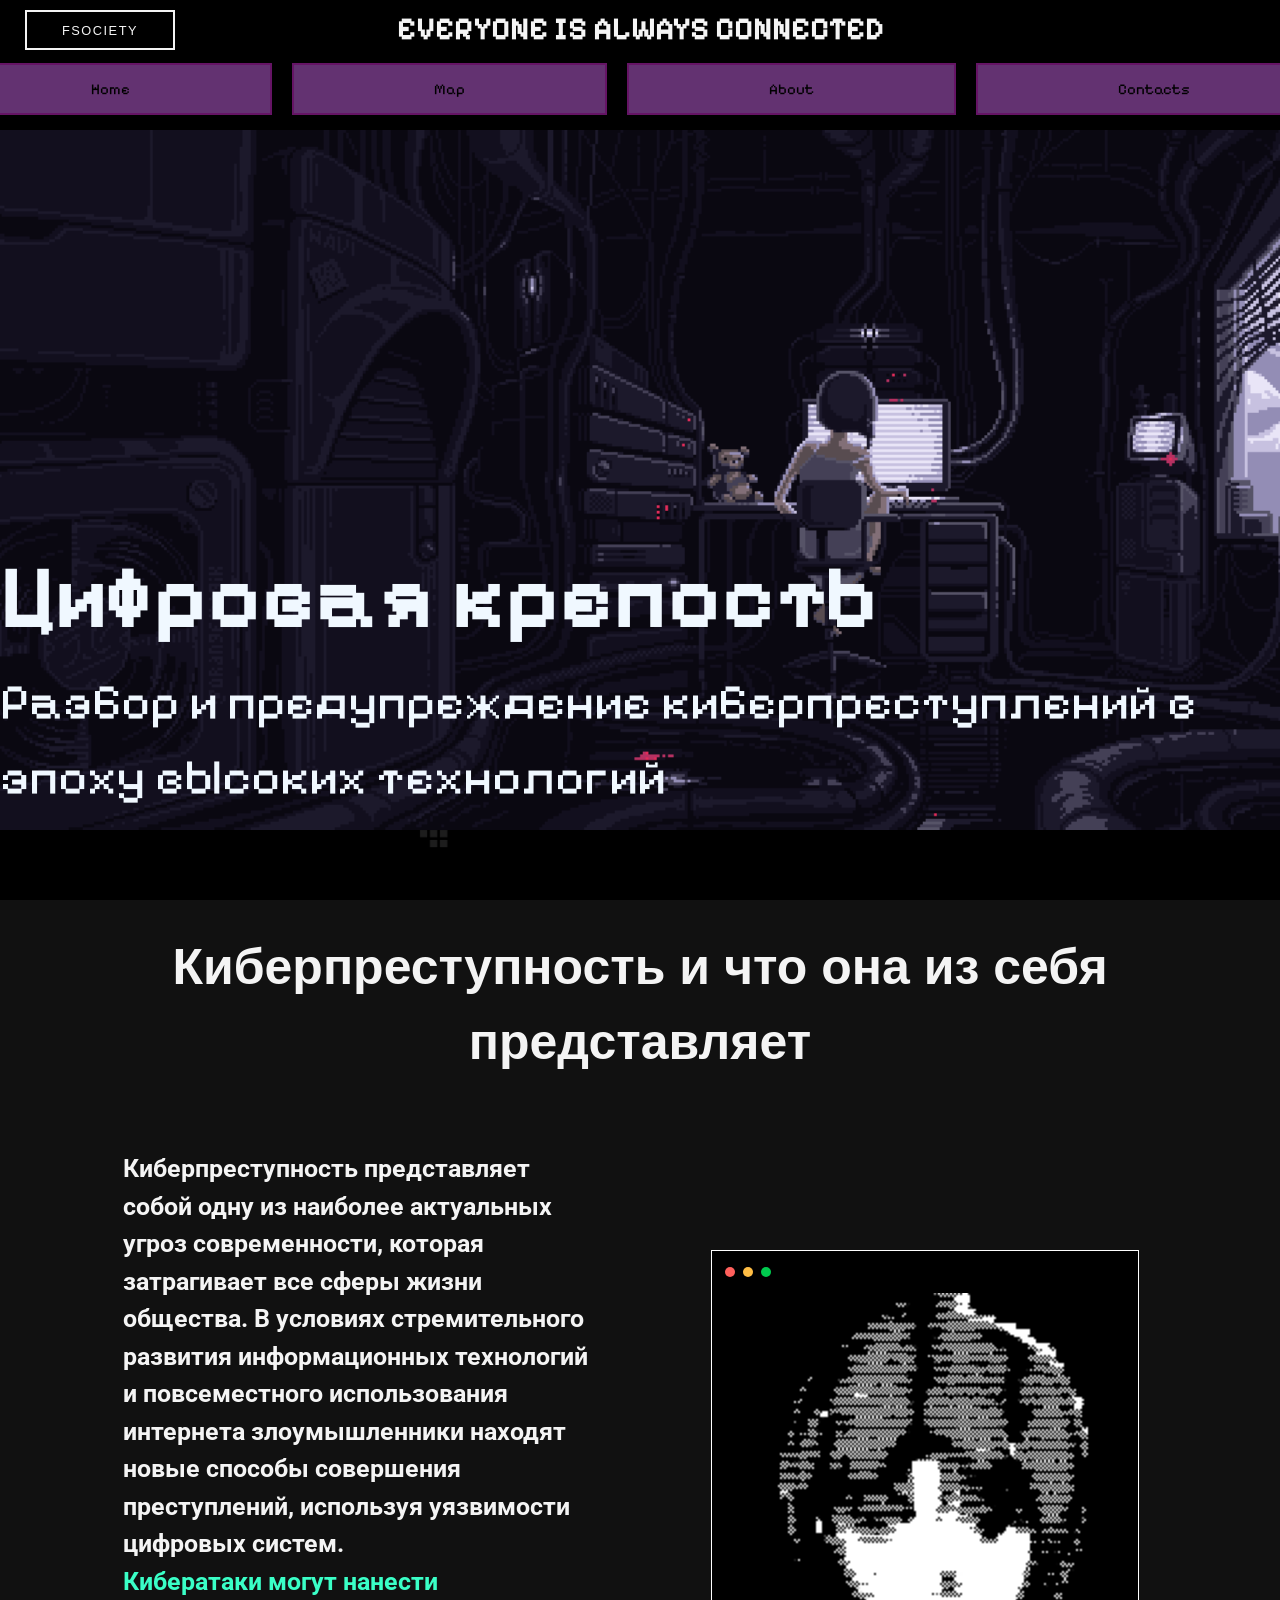
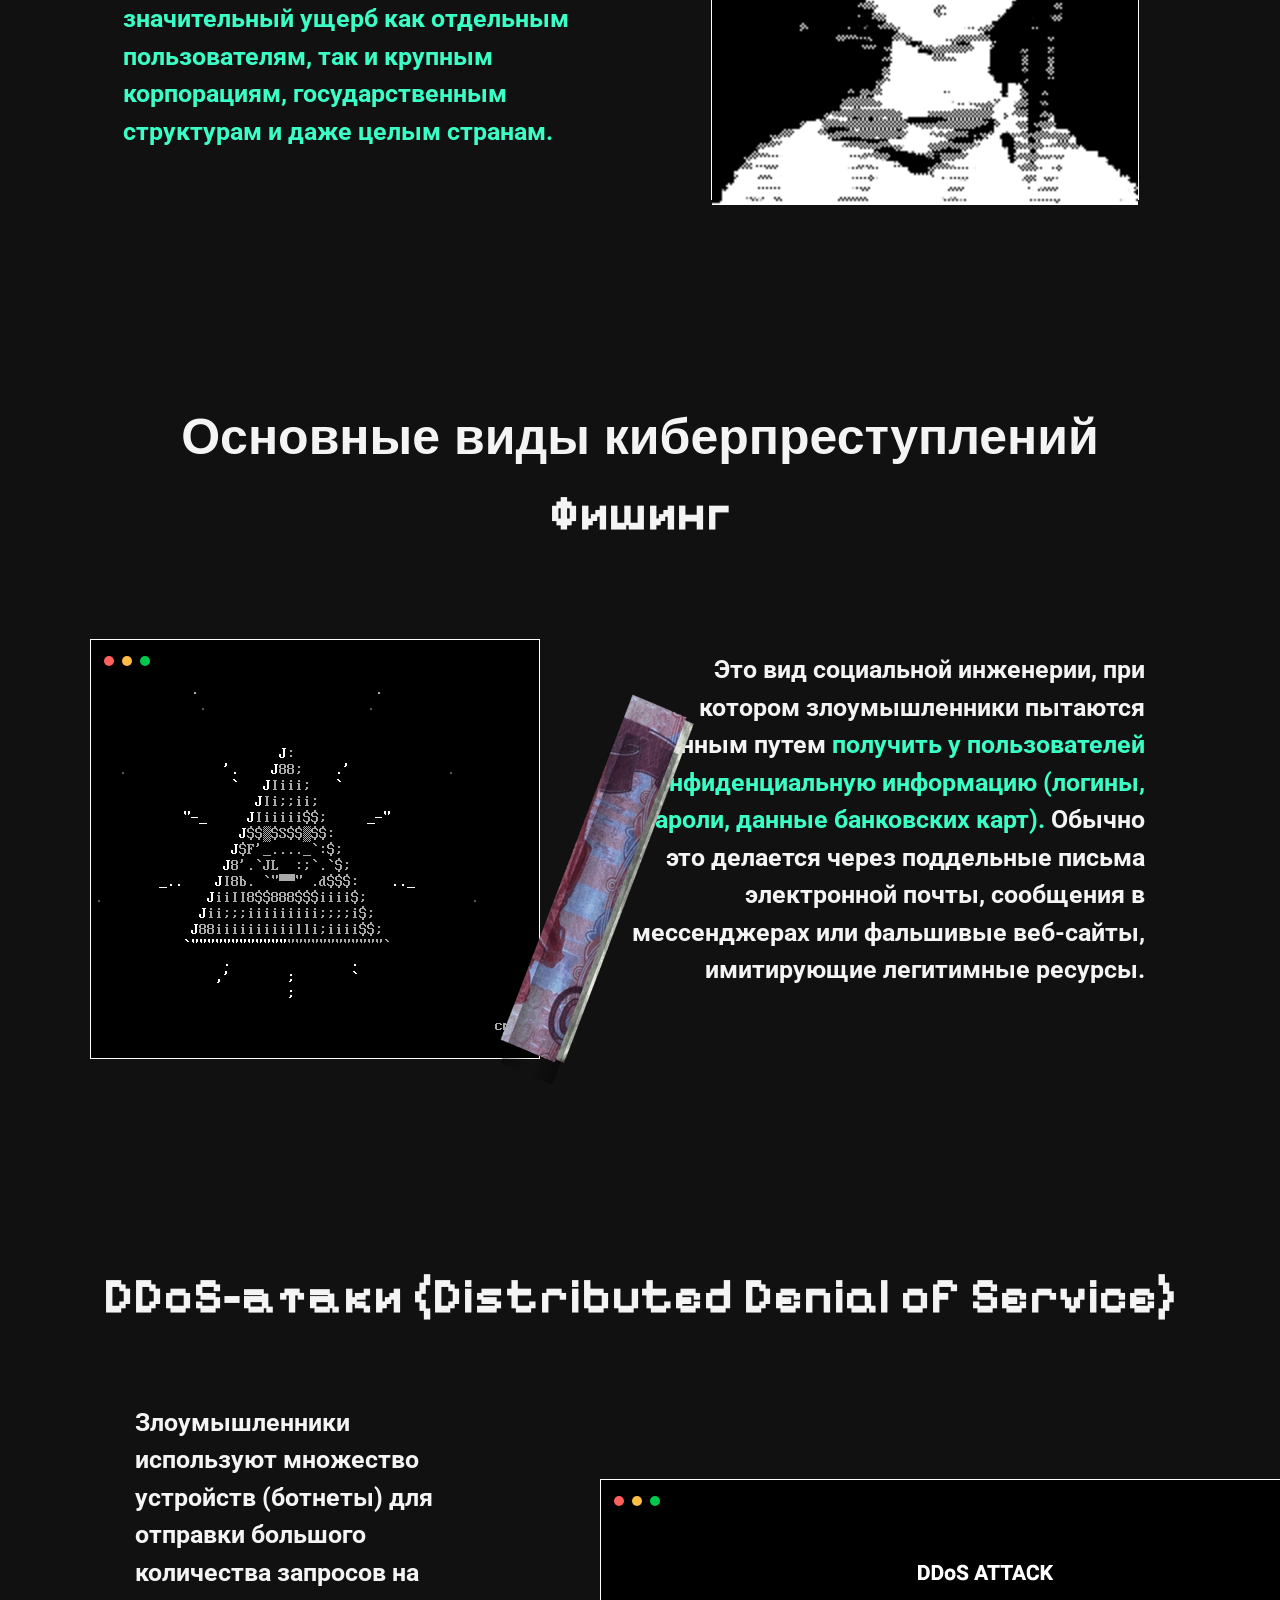
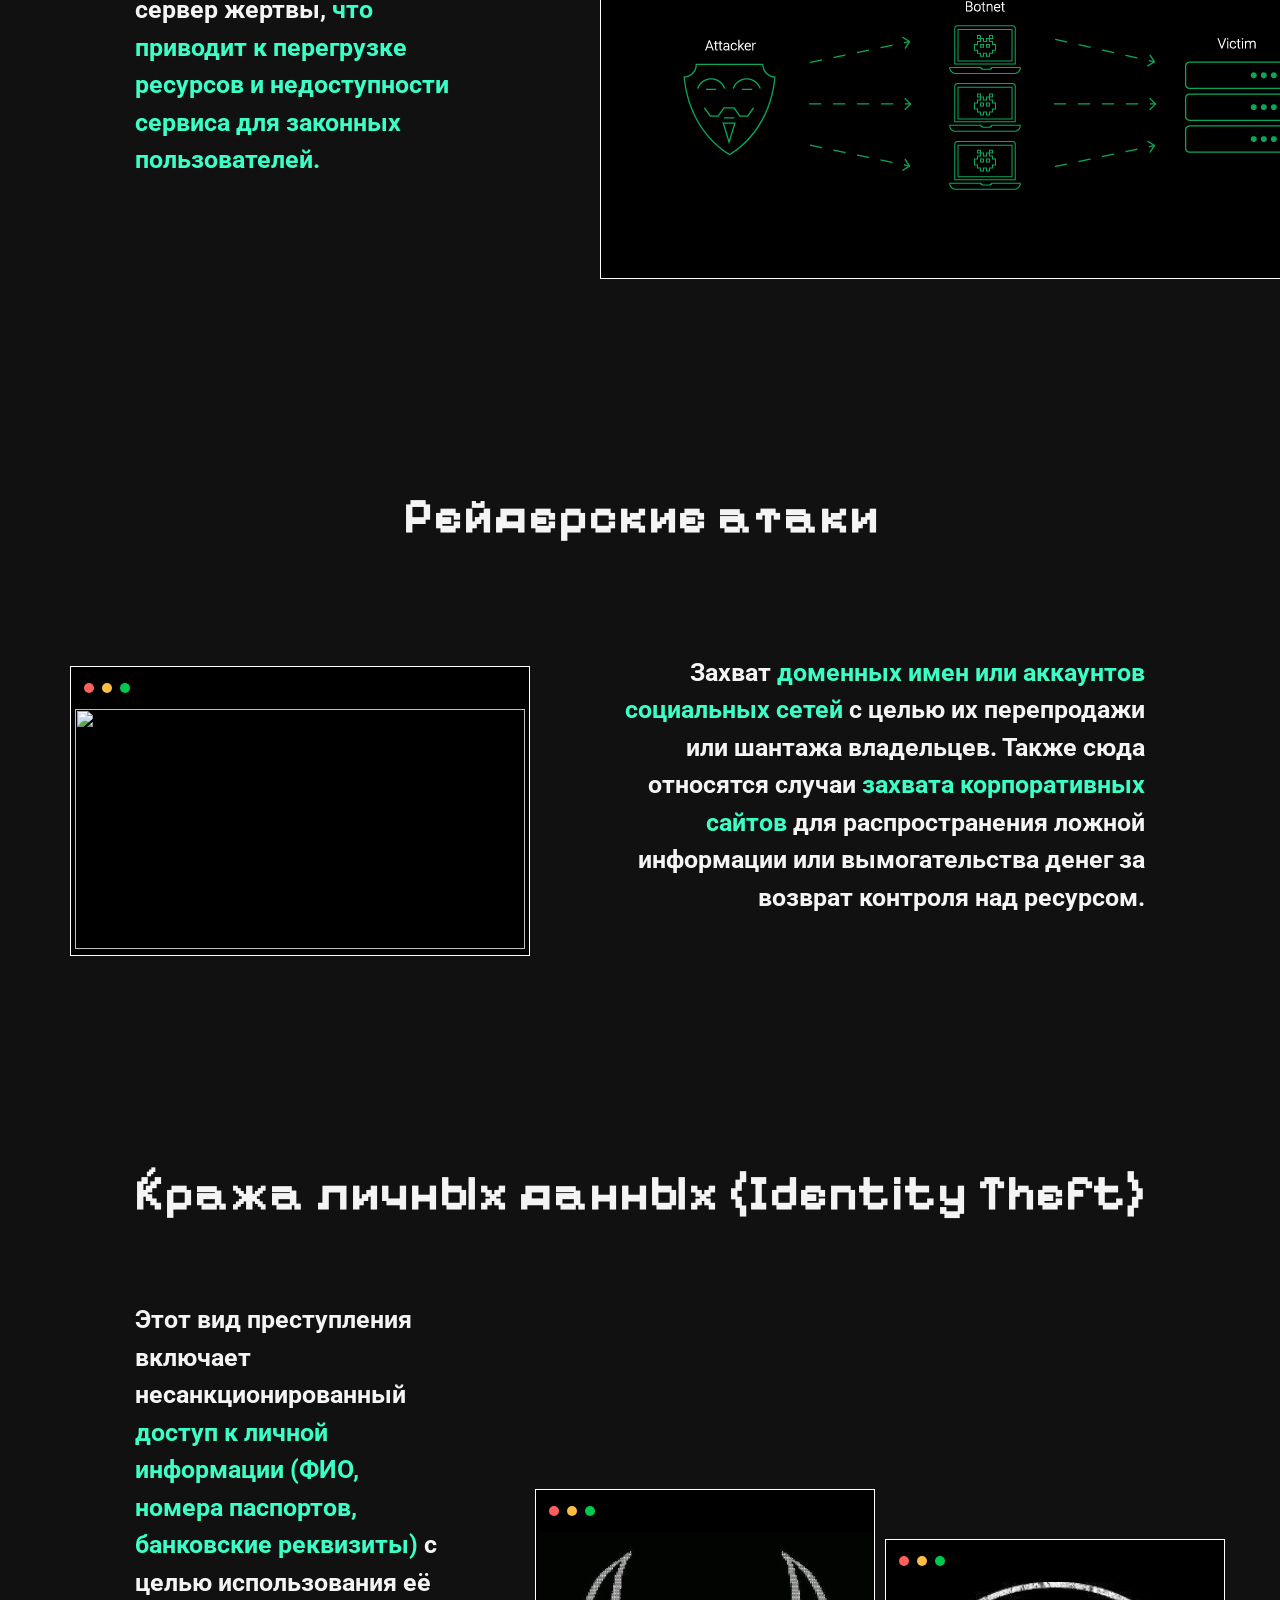
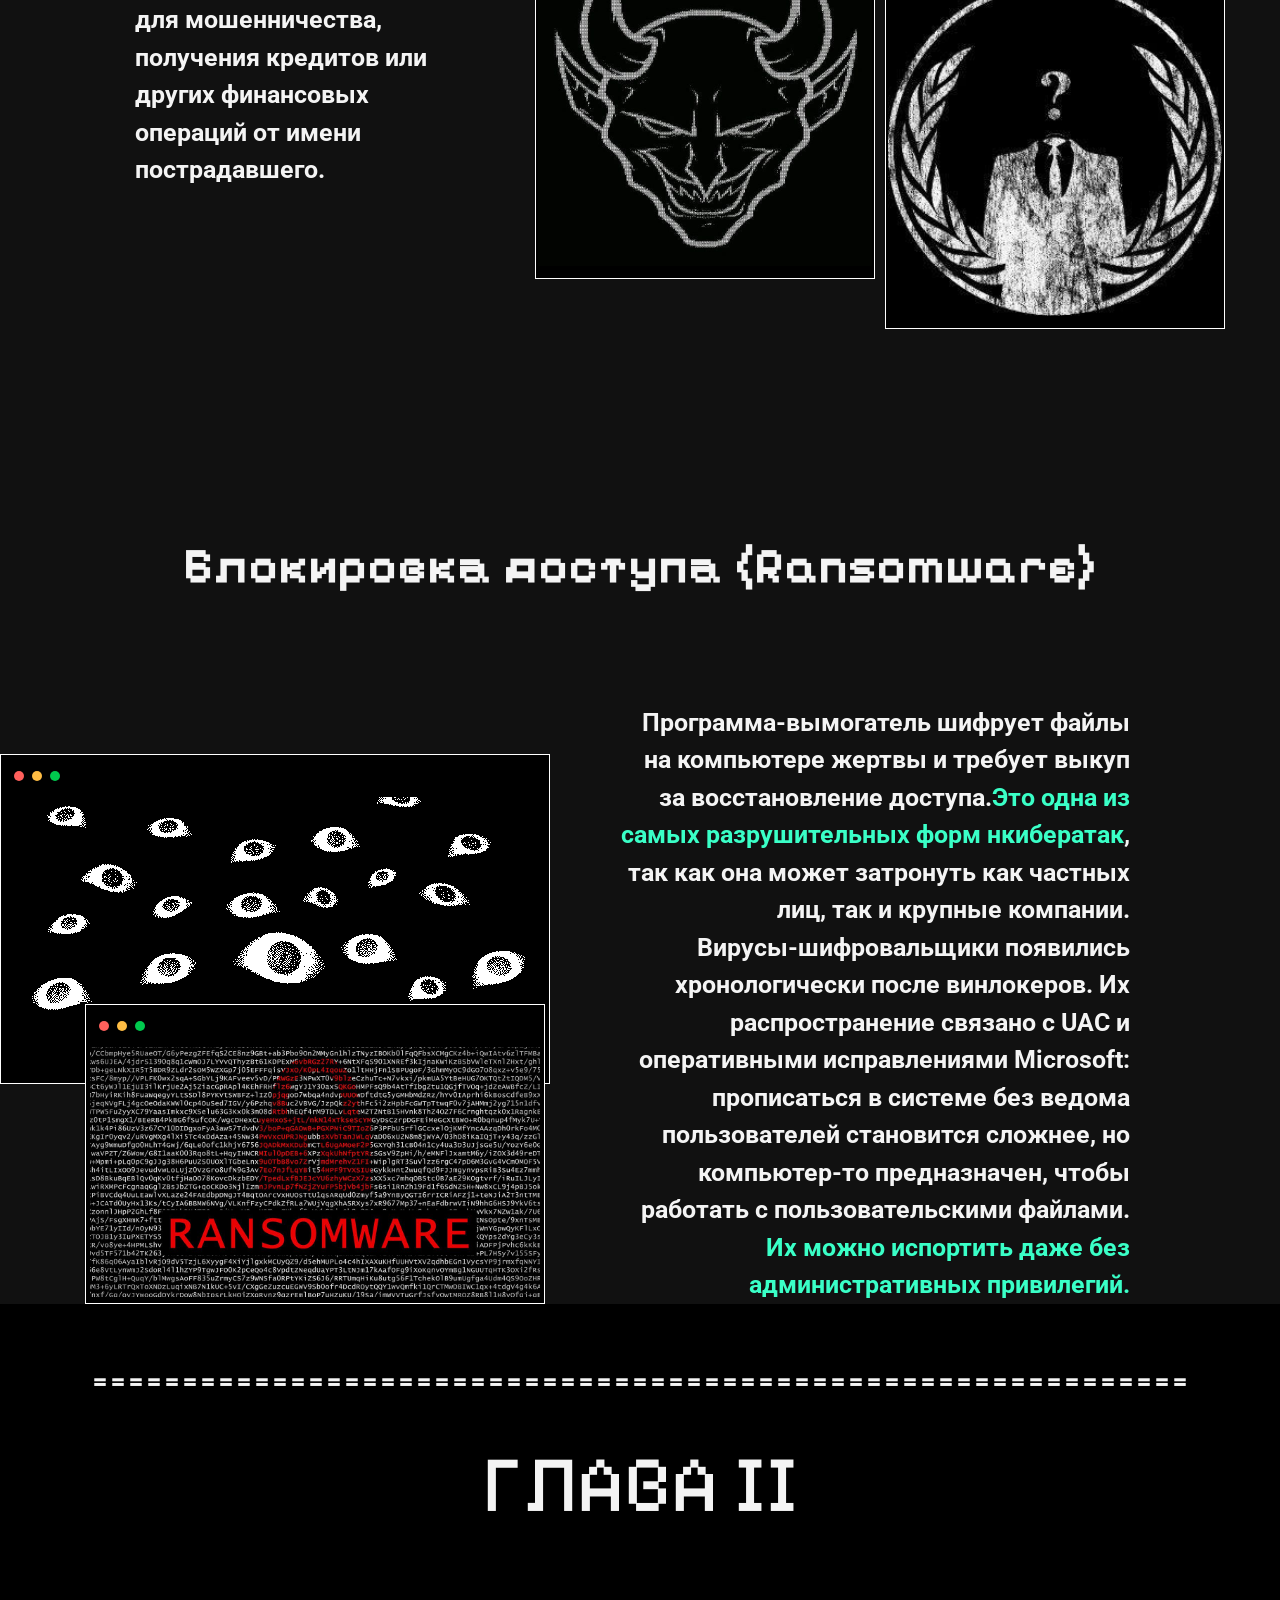
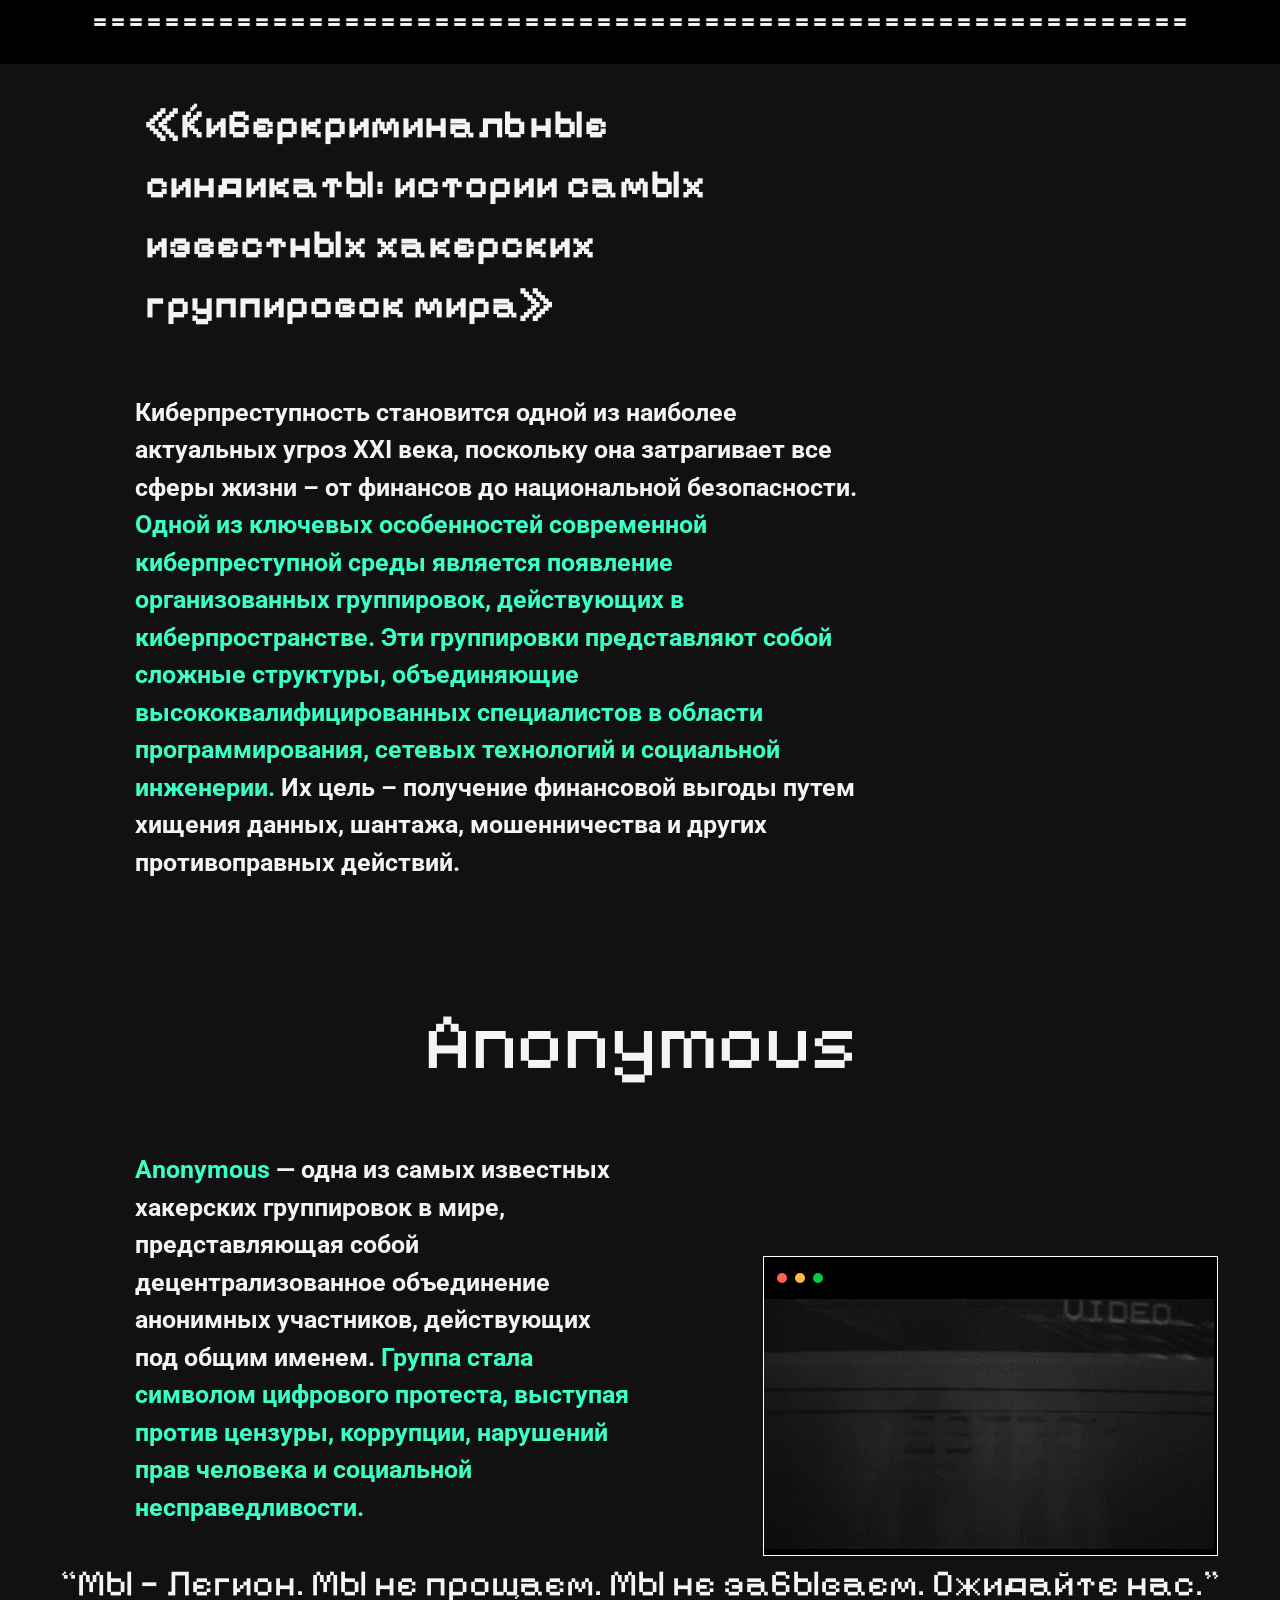
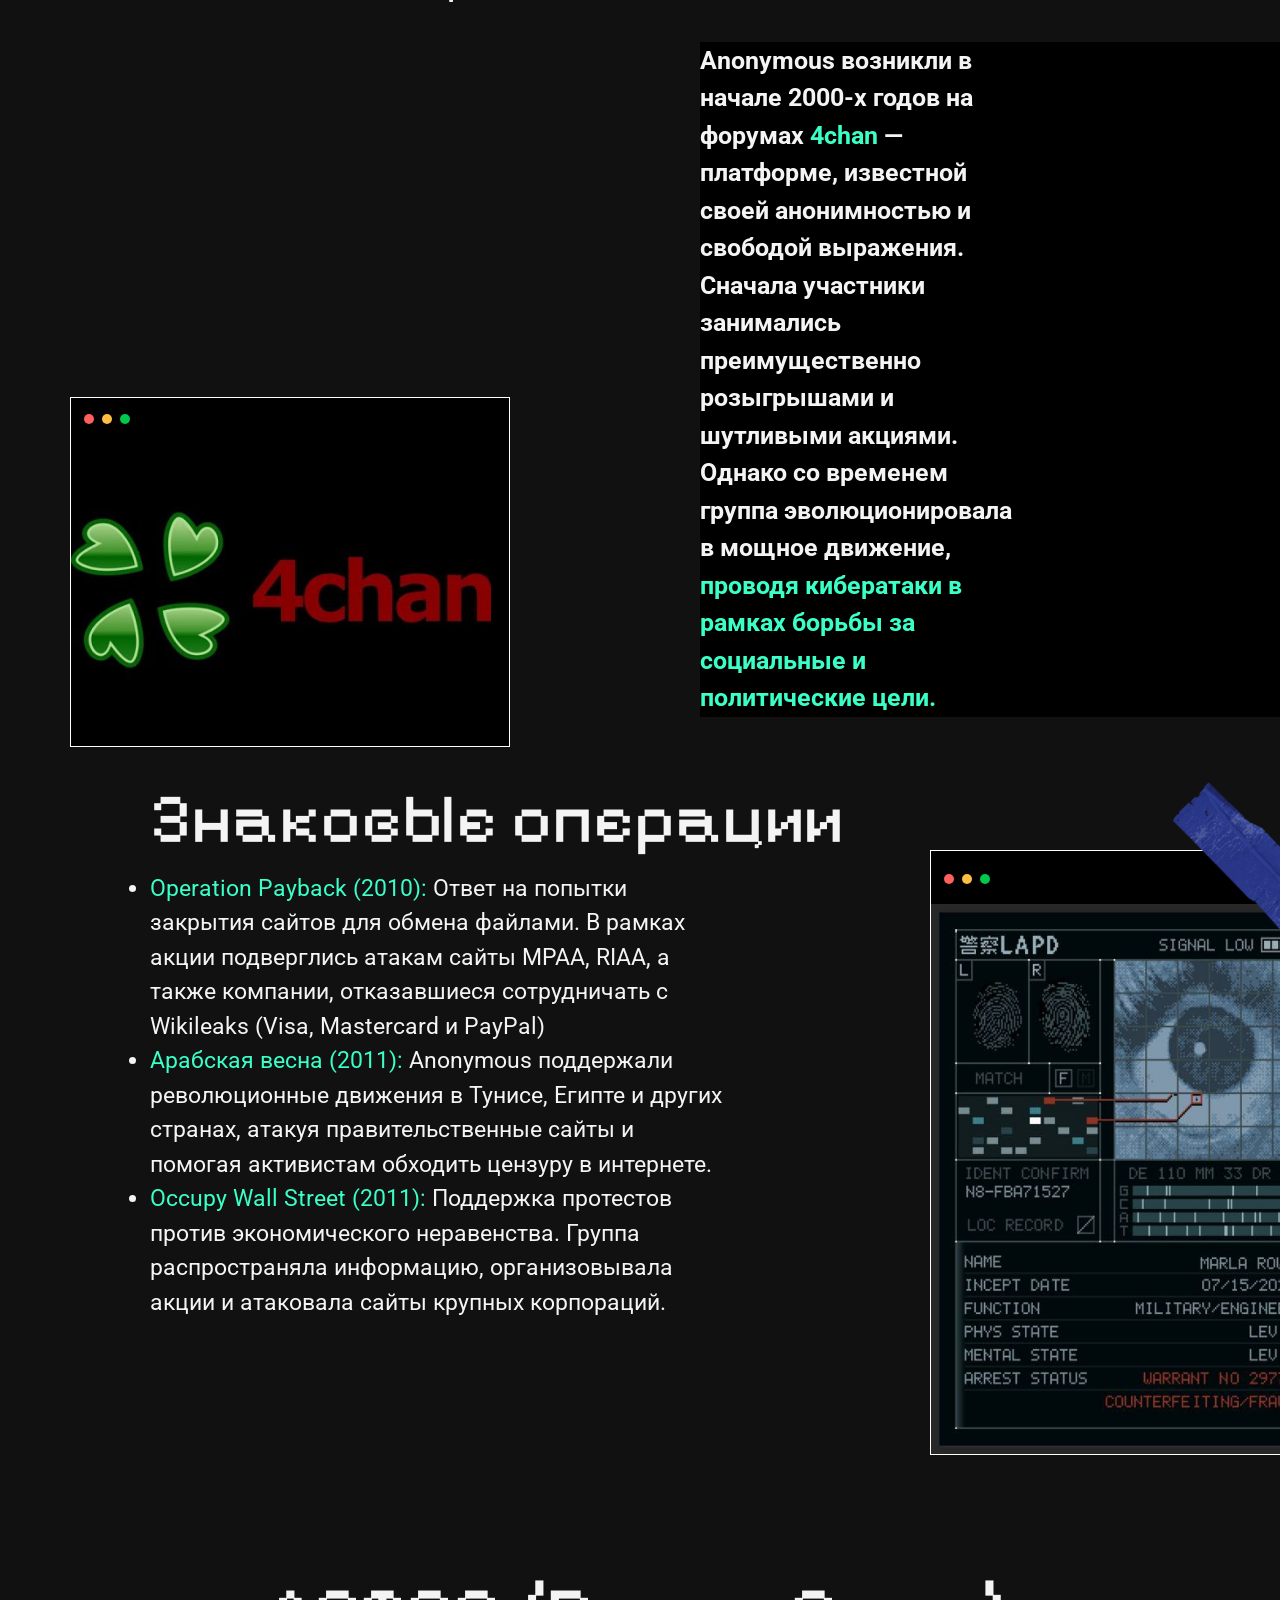
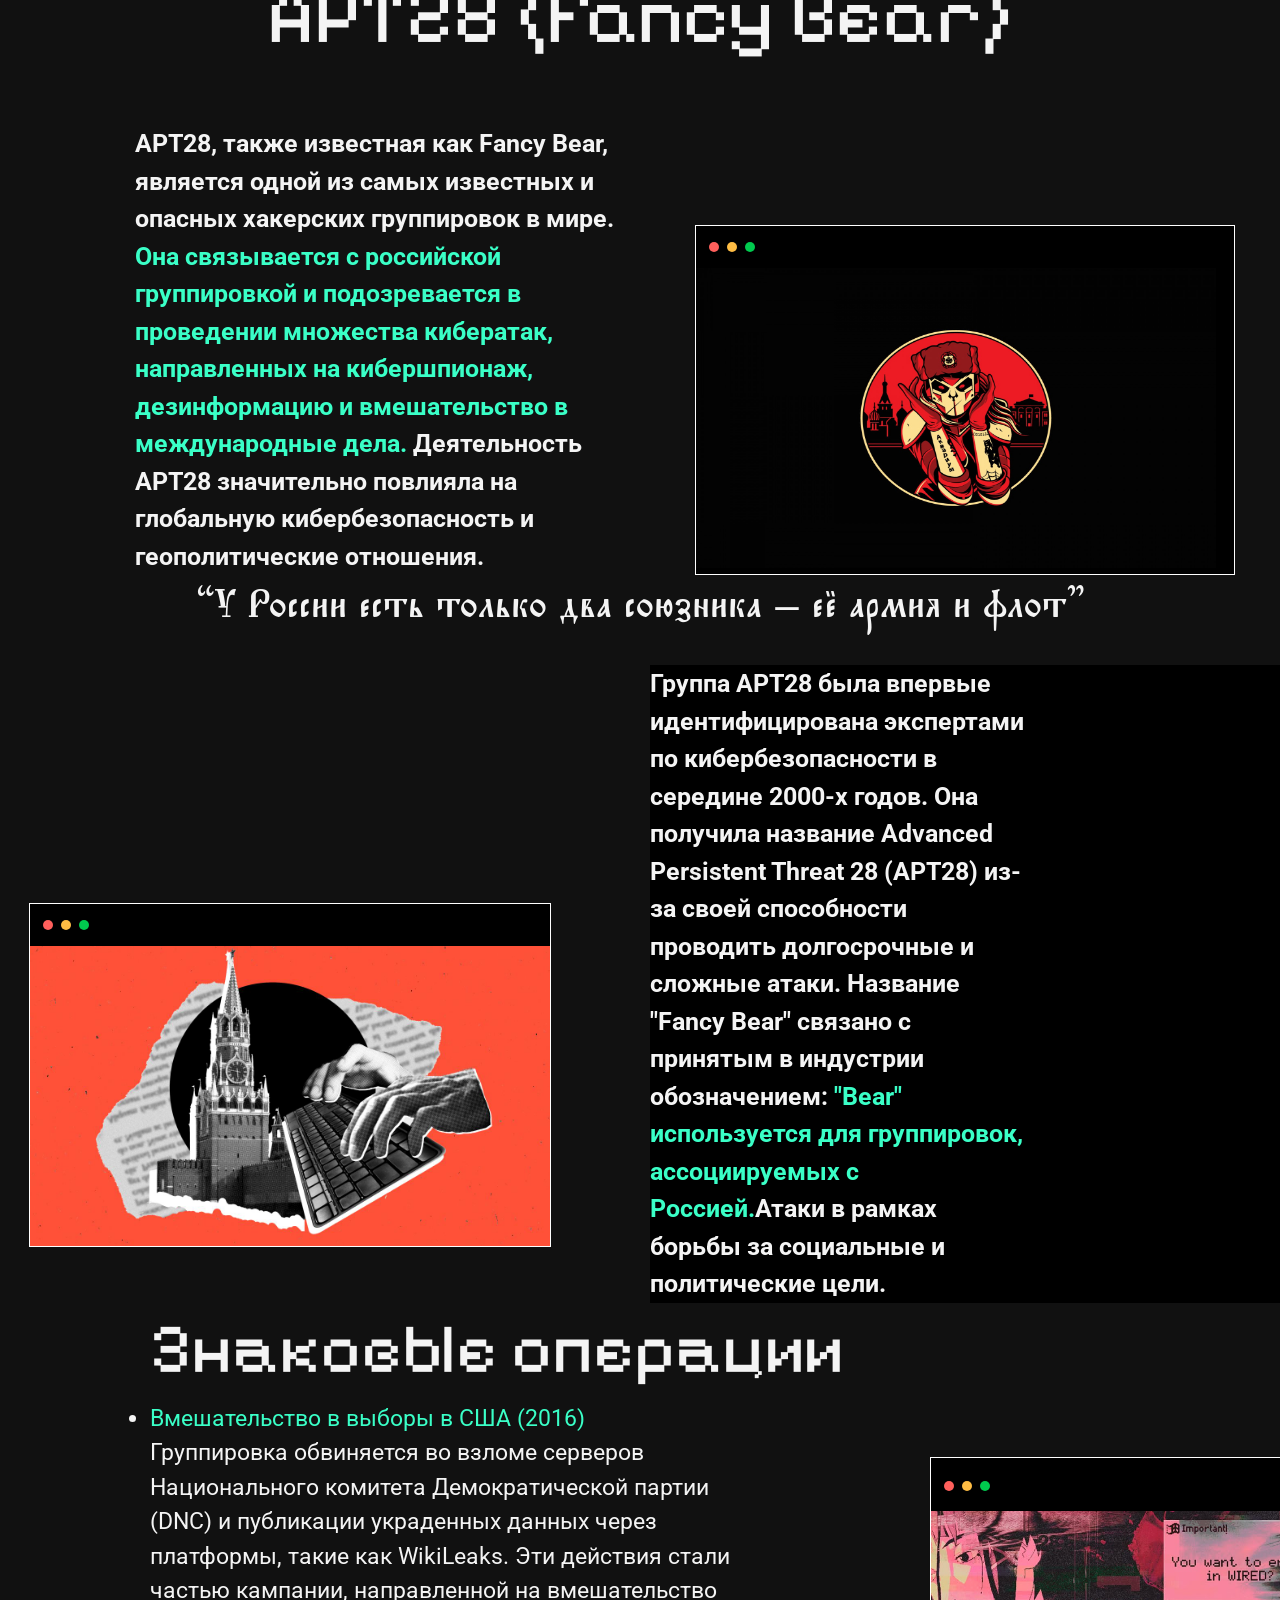
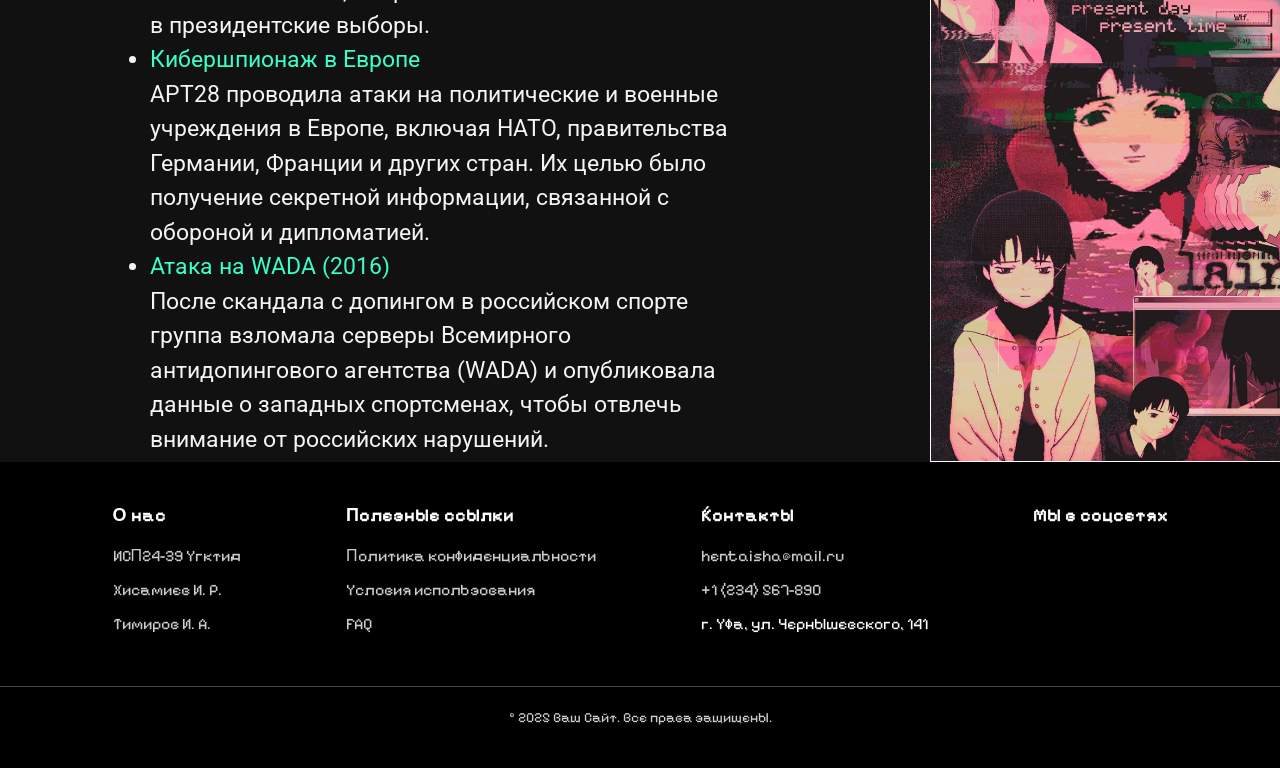
==== commit 3fe4fc9a: "v10.5" ====
--- a/index.html
+++ b/index.html
@@ -367,7 +367,7 @@
 						</div>
 						</div>
 					</div>
-					<p class="main__title__2 wow" style="font-size: 70px; font-family: Pixelify Sans, bold,sans-serif; margin-top: 20px; margin-left: 150px;">Знаковые операции</p>
+					<p class="main__title__2 wow" style="font-size: 70px; font-family: Pixelify Sans, bold,sans-serif; margin-top: 50px; margin-left: 150px;">Знаковые операции</p>
 					<ul class="hack__operation wow">
 						<li class="li__hack wow"><span class="li__FF"><span class="green__text">Вмешательство в выборы в США (2016)</span><br>
 							Группировка обвиняется во взломе серверов Национального комитета Демократической партии (DNC) и публикации украденных данных через платформы, такие как WikiLeaks. Эти действия стали частью кампании, направленной на вмешательство в президентские выборы.</span></li>
--- a/css/style.css
+++ b/css/style.css
@@ -714,4 +714,8 @@
 	color: #ccc;
   }
 
-
+@media (min-height: 1080px){
+	body{
+		zoom: 1.35
+	}
+}
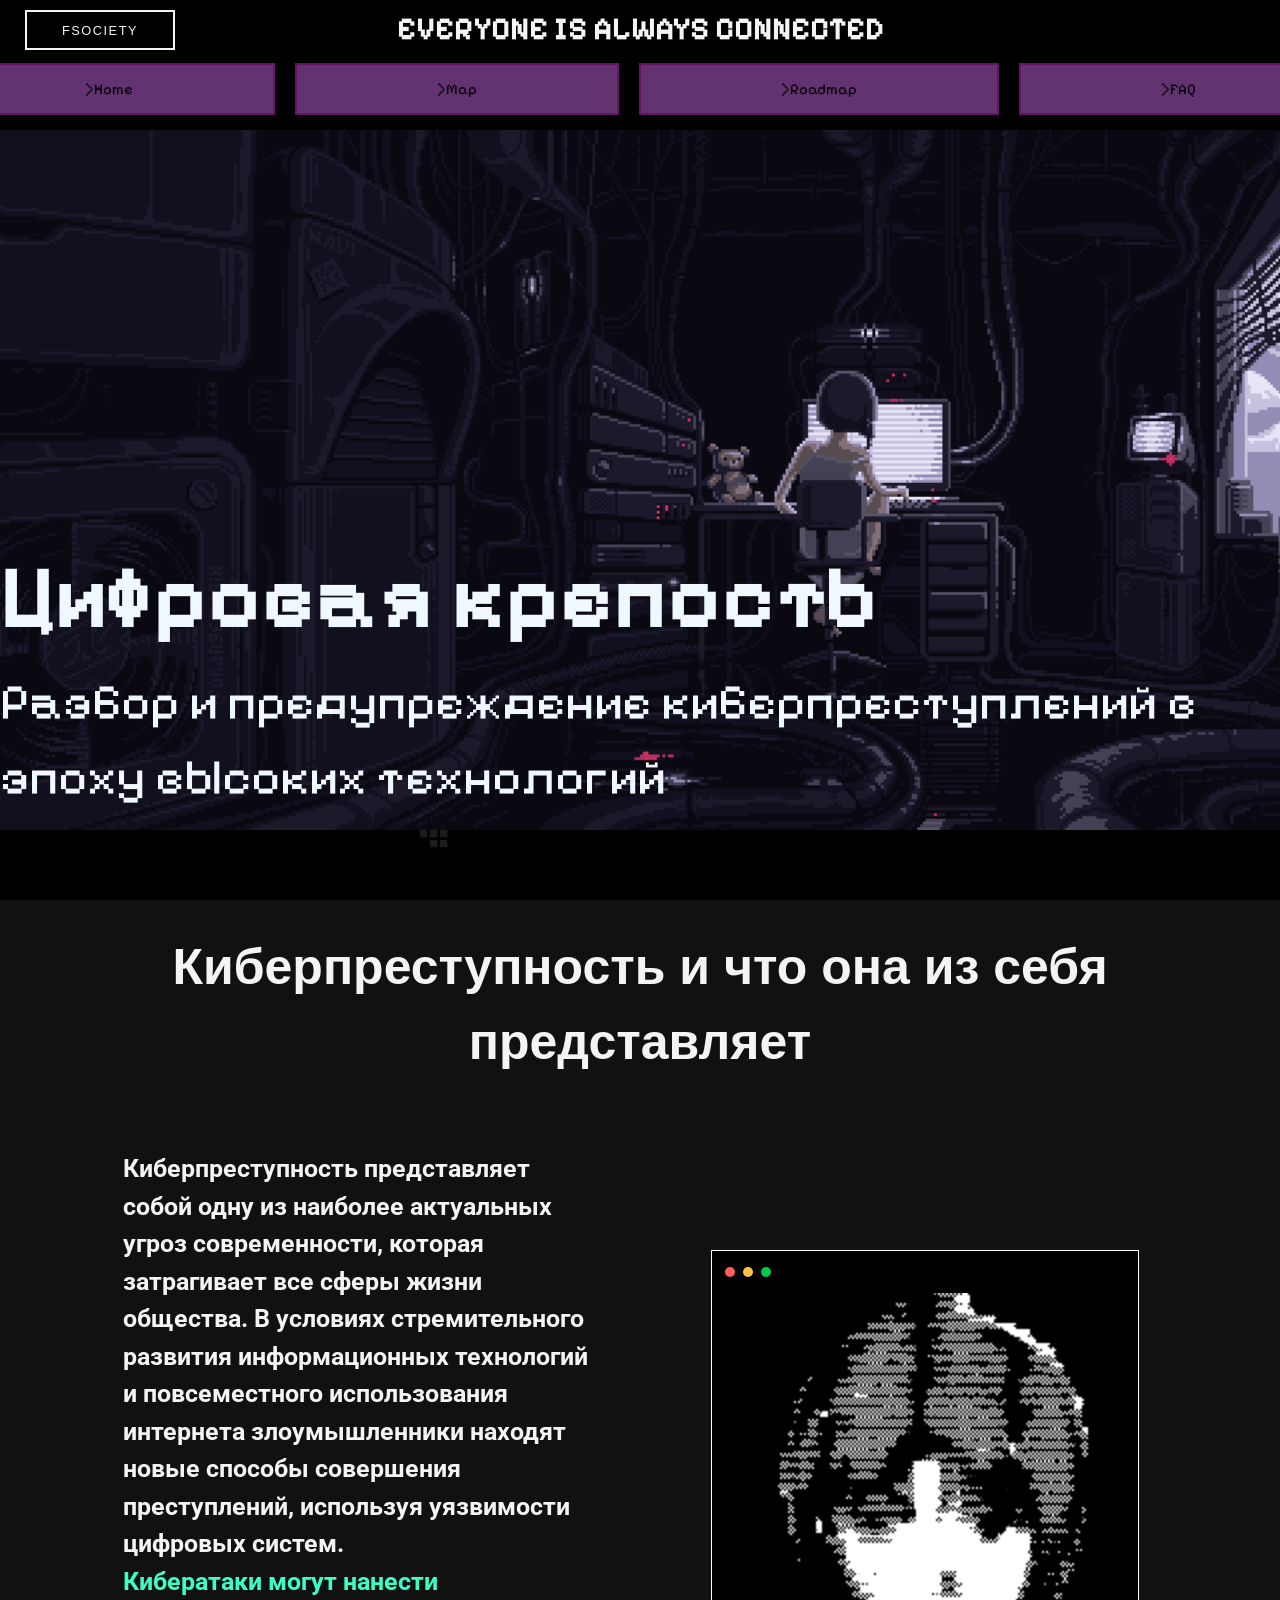
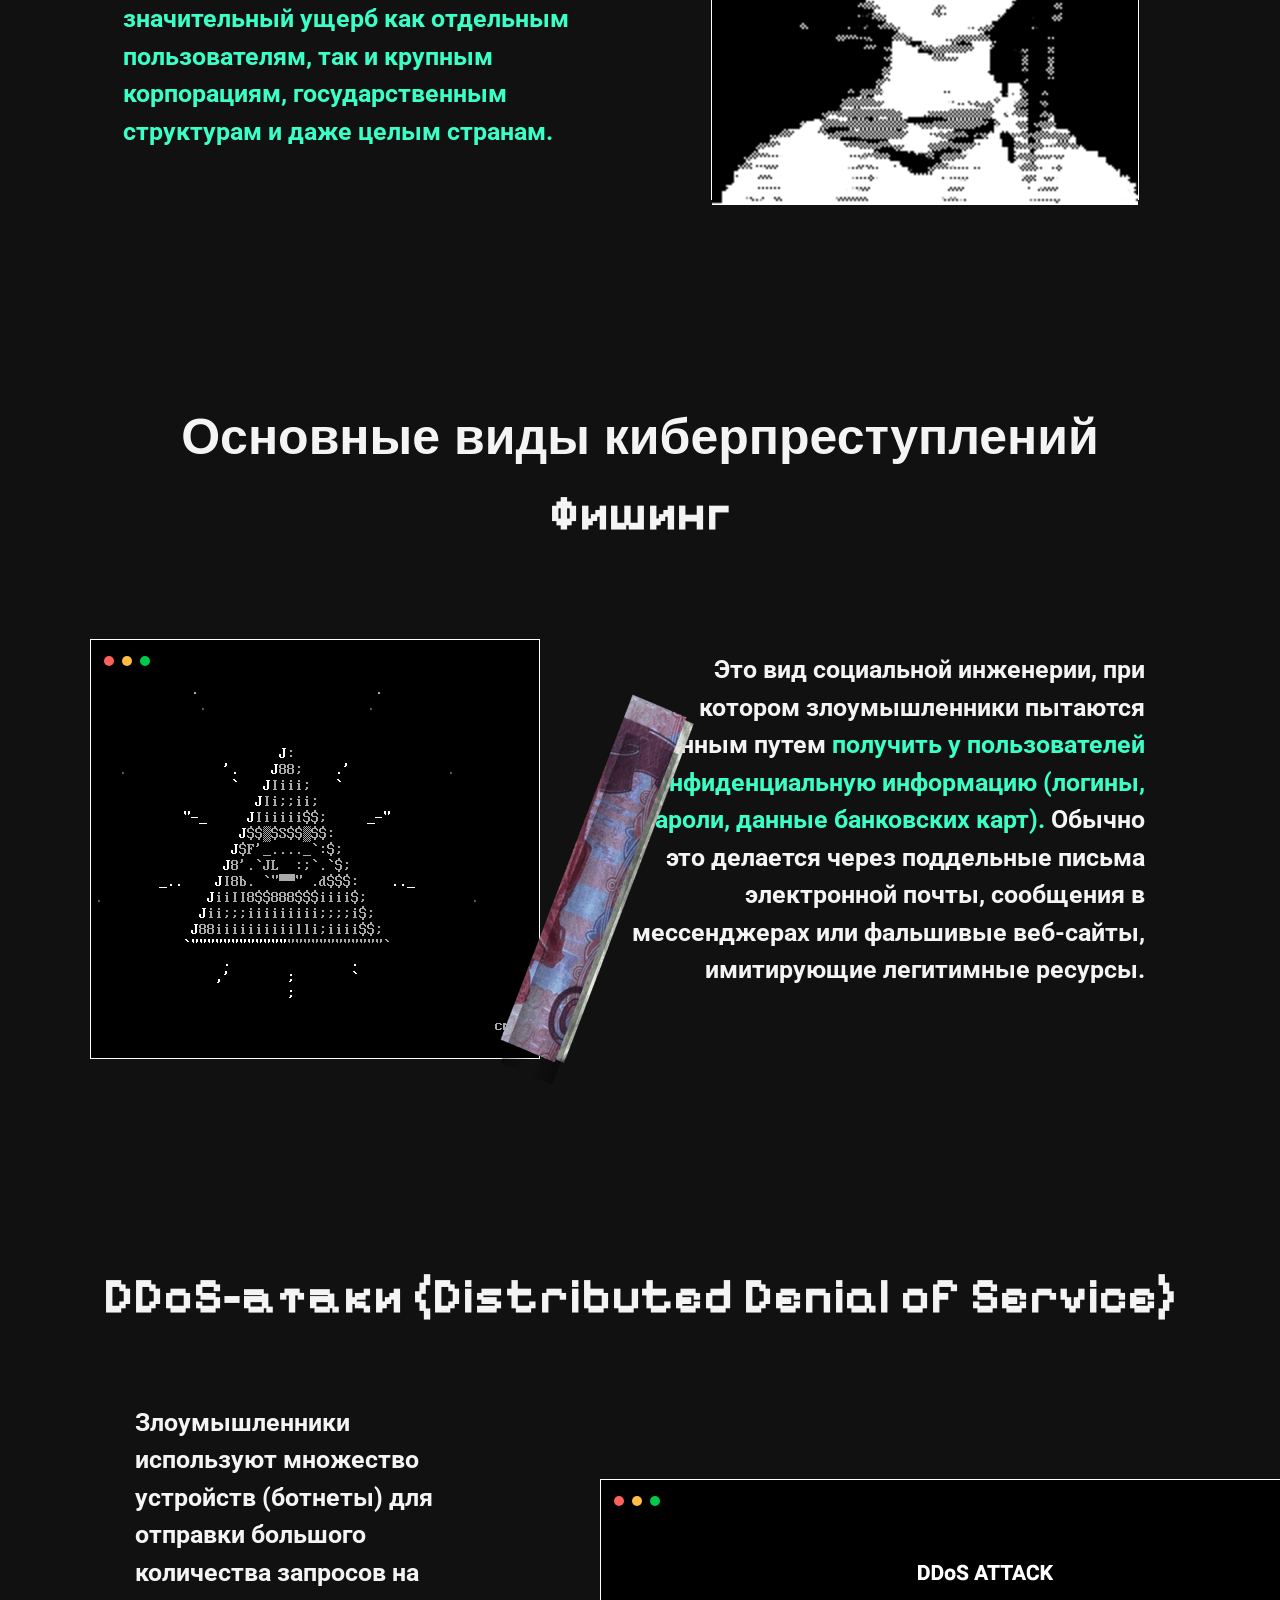
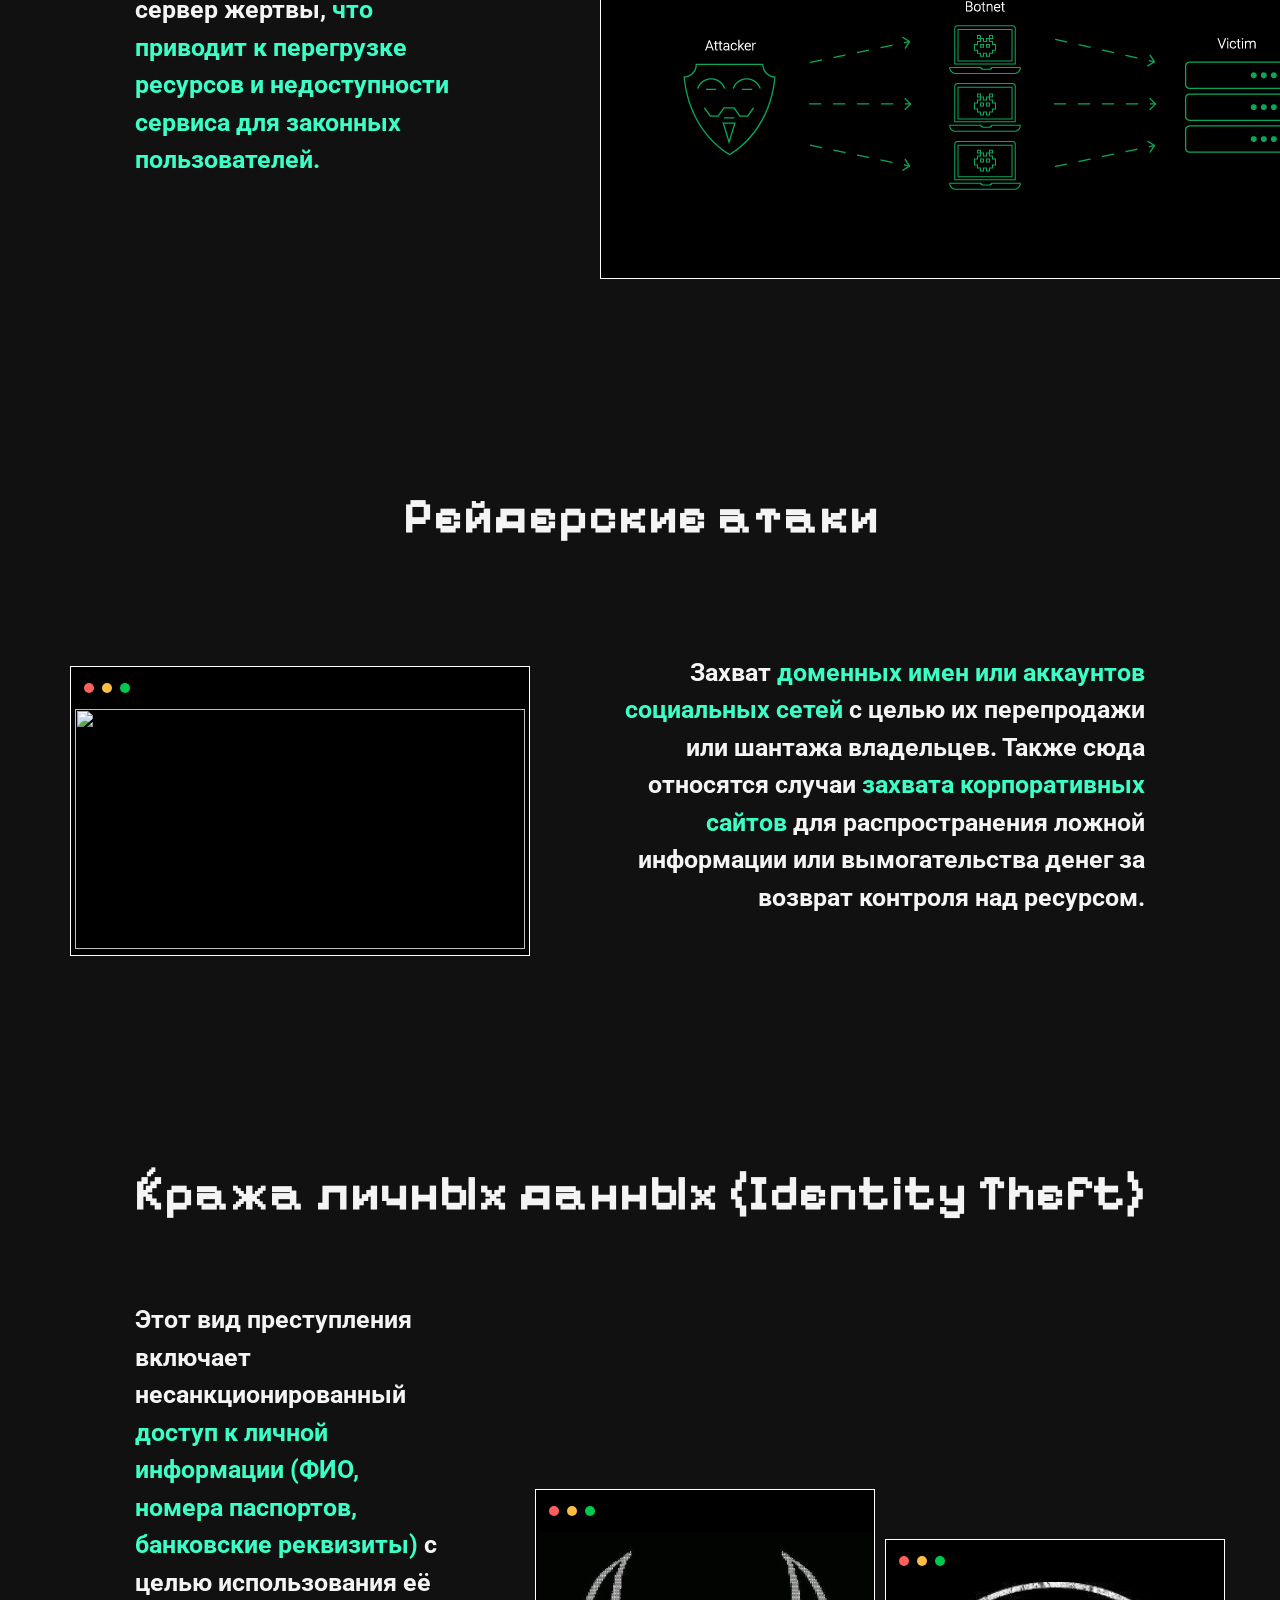
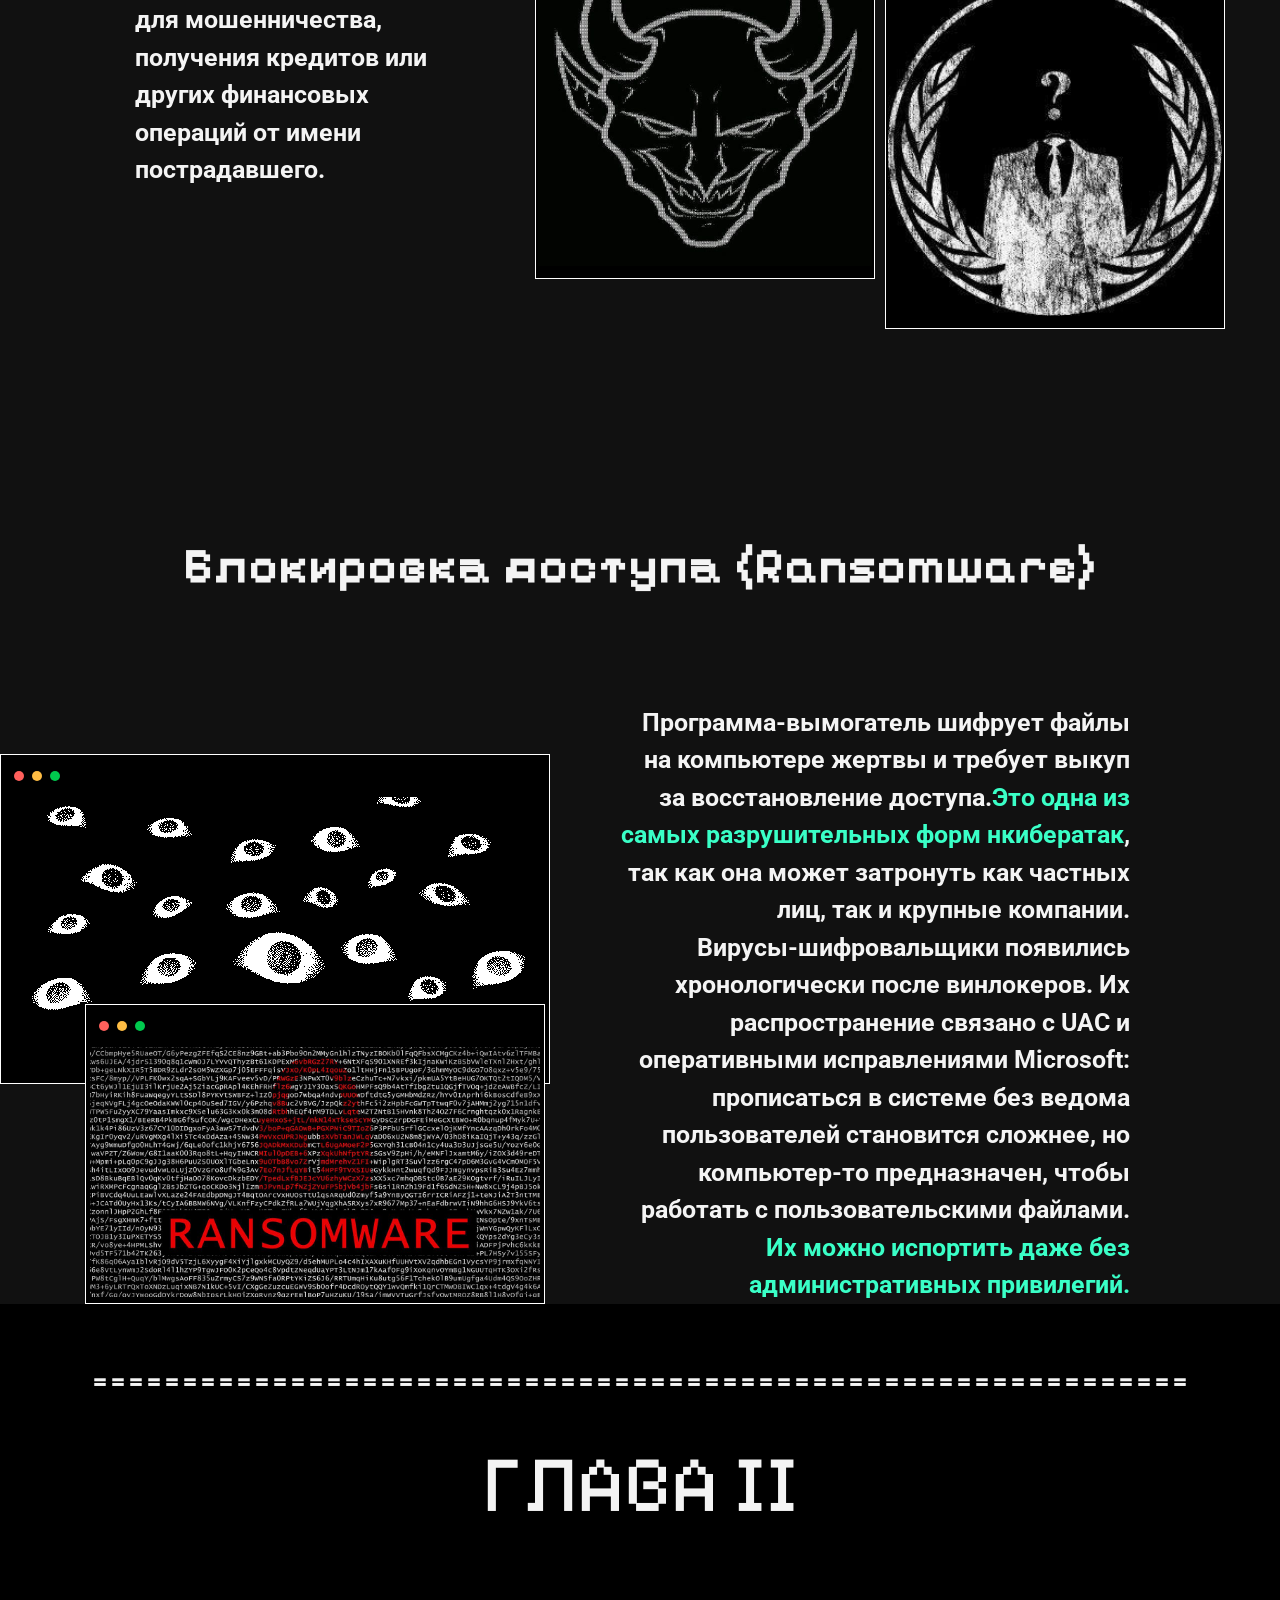
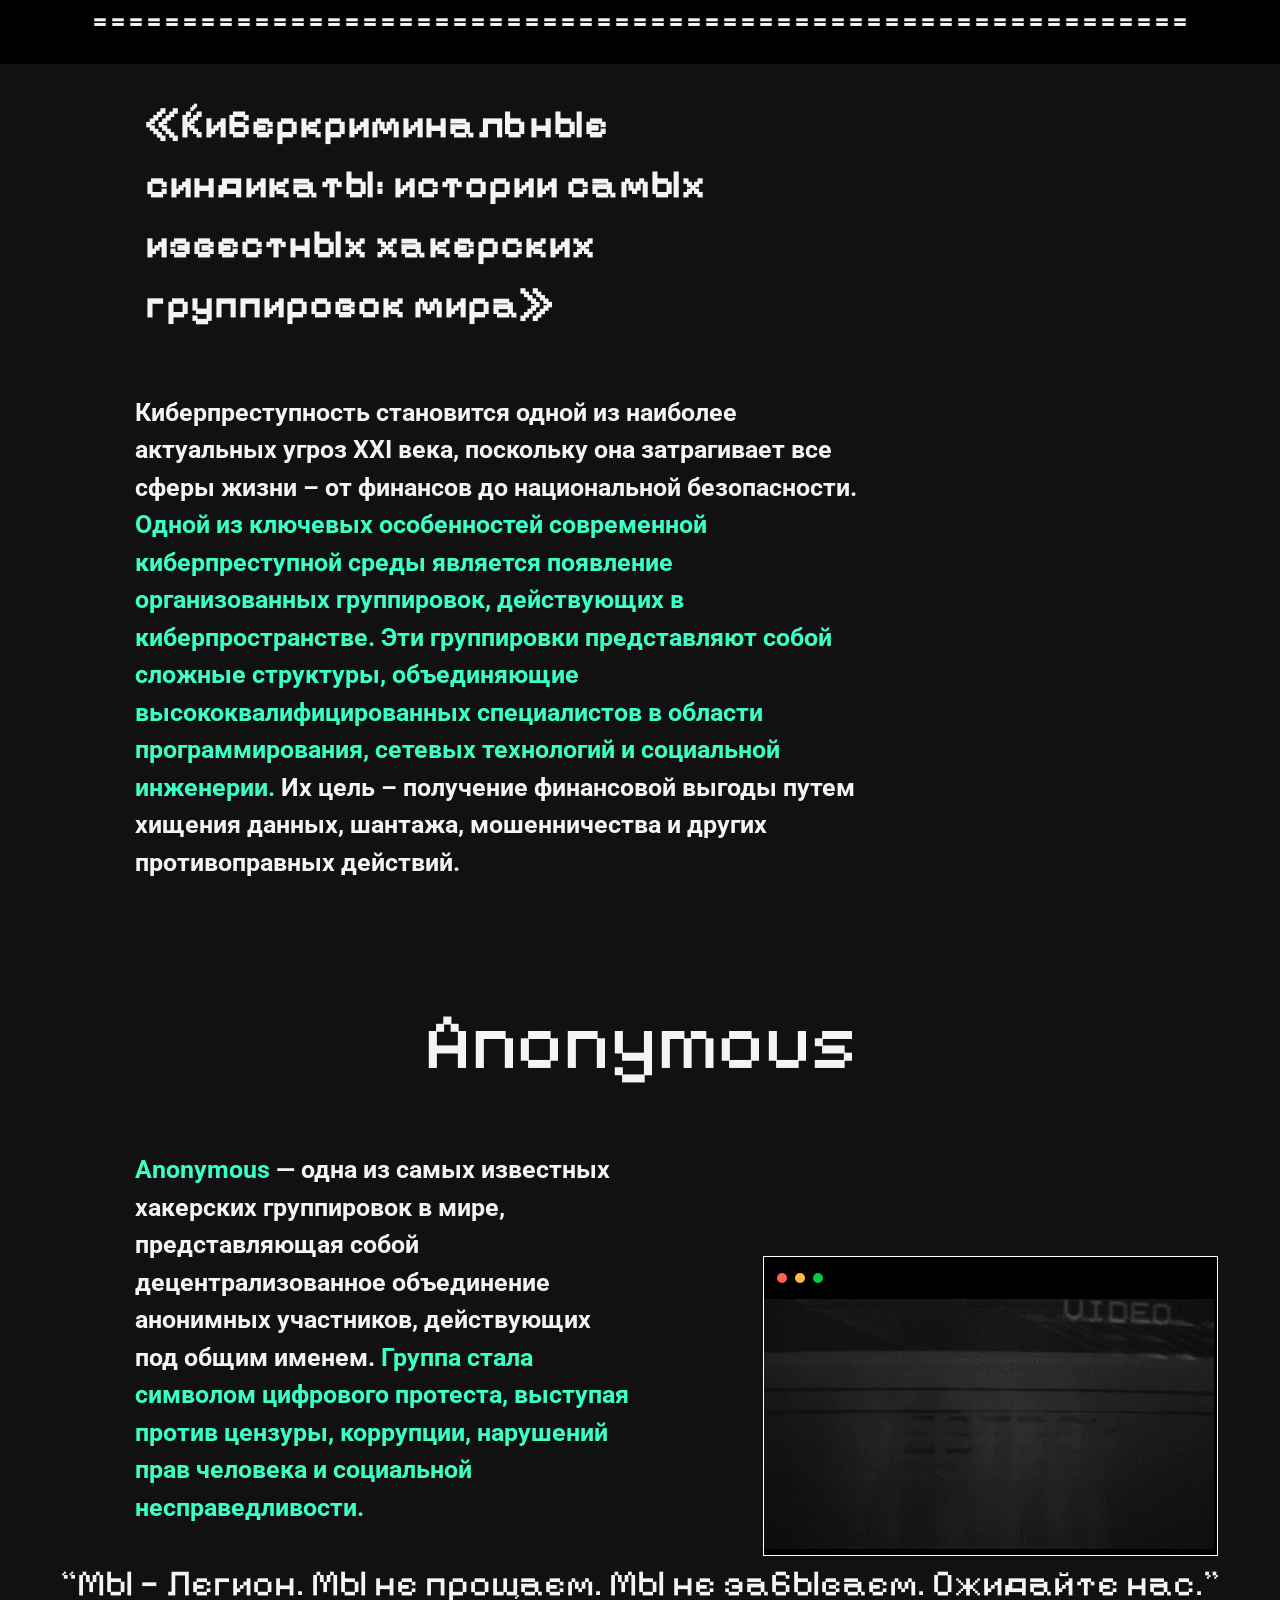
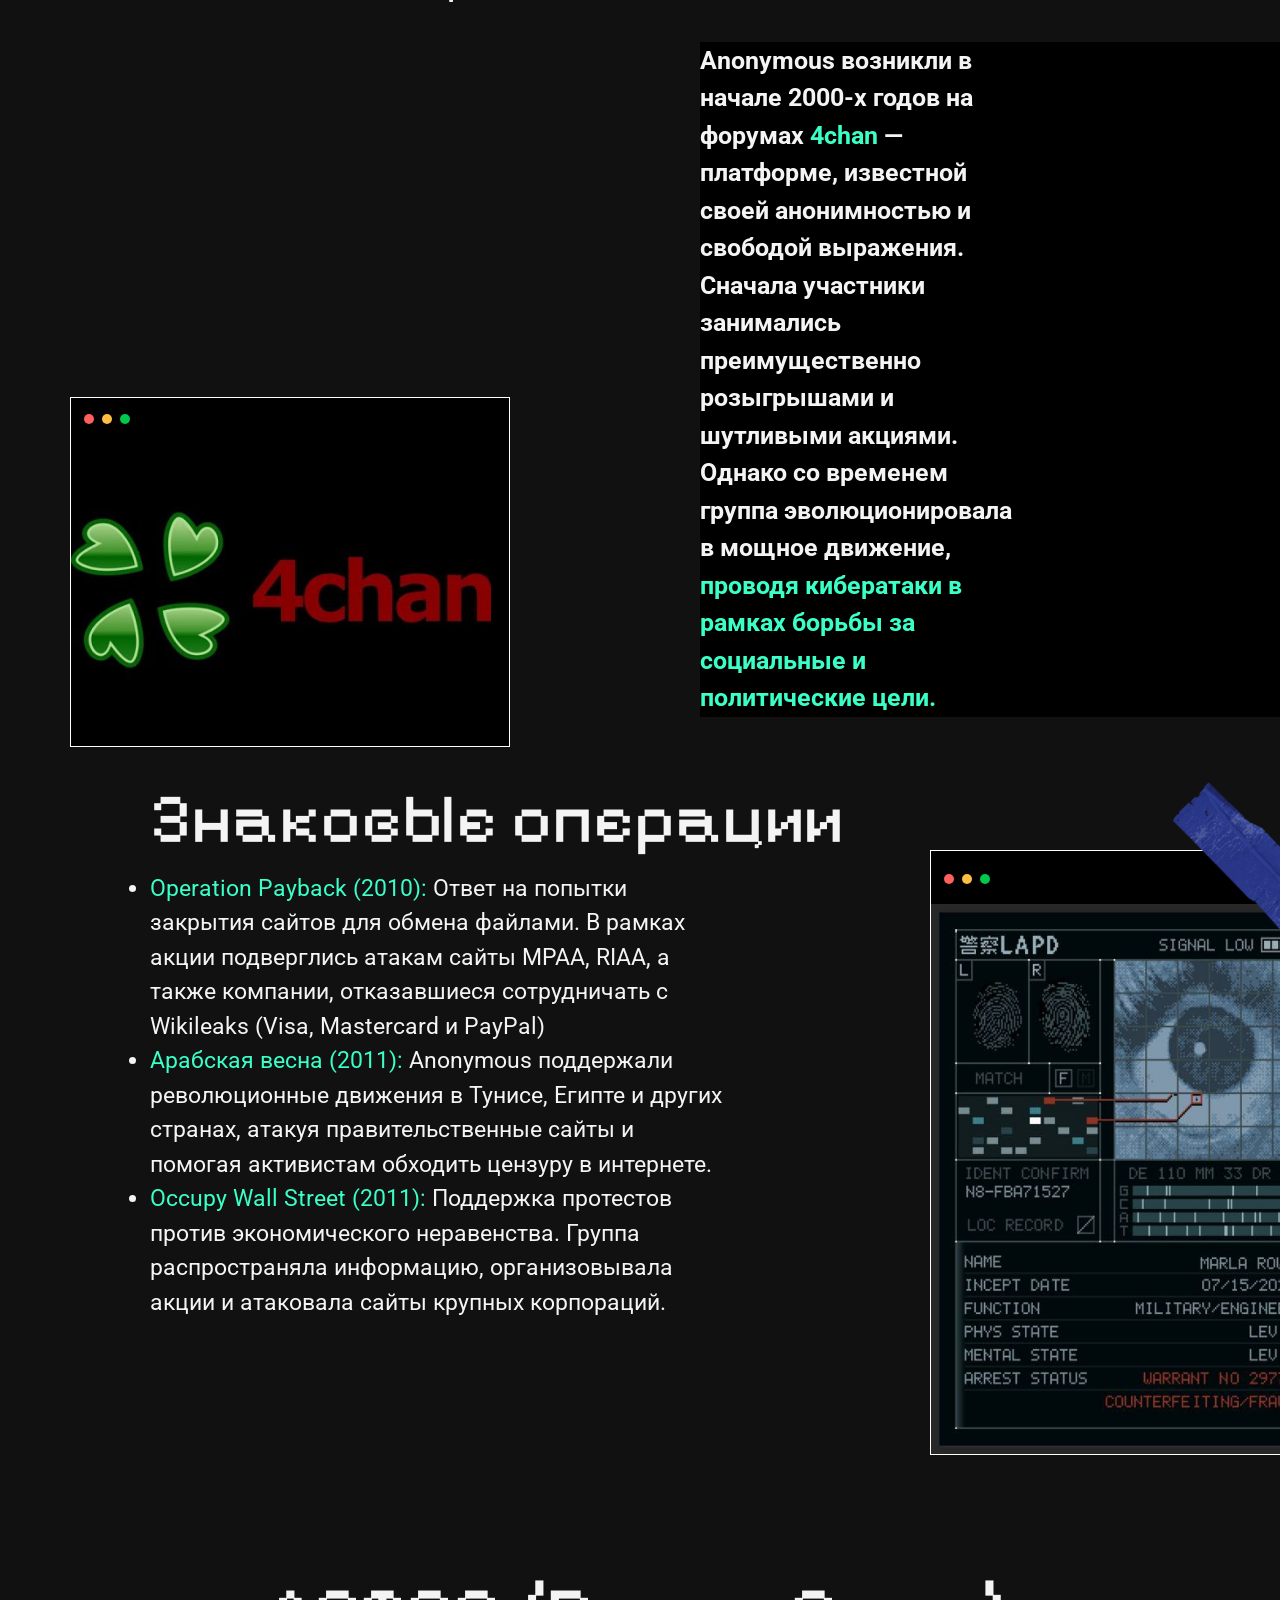
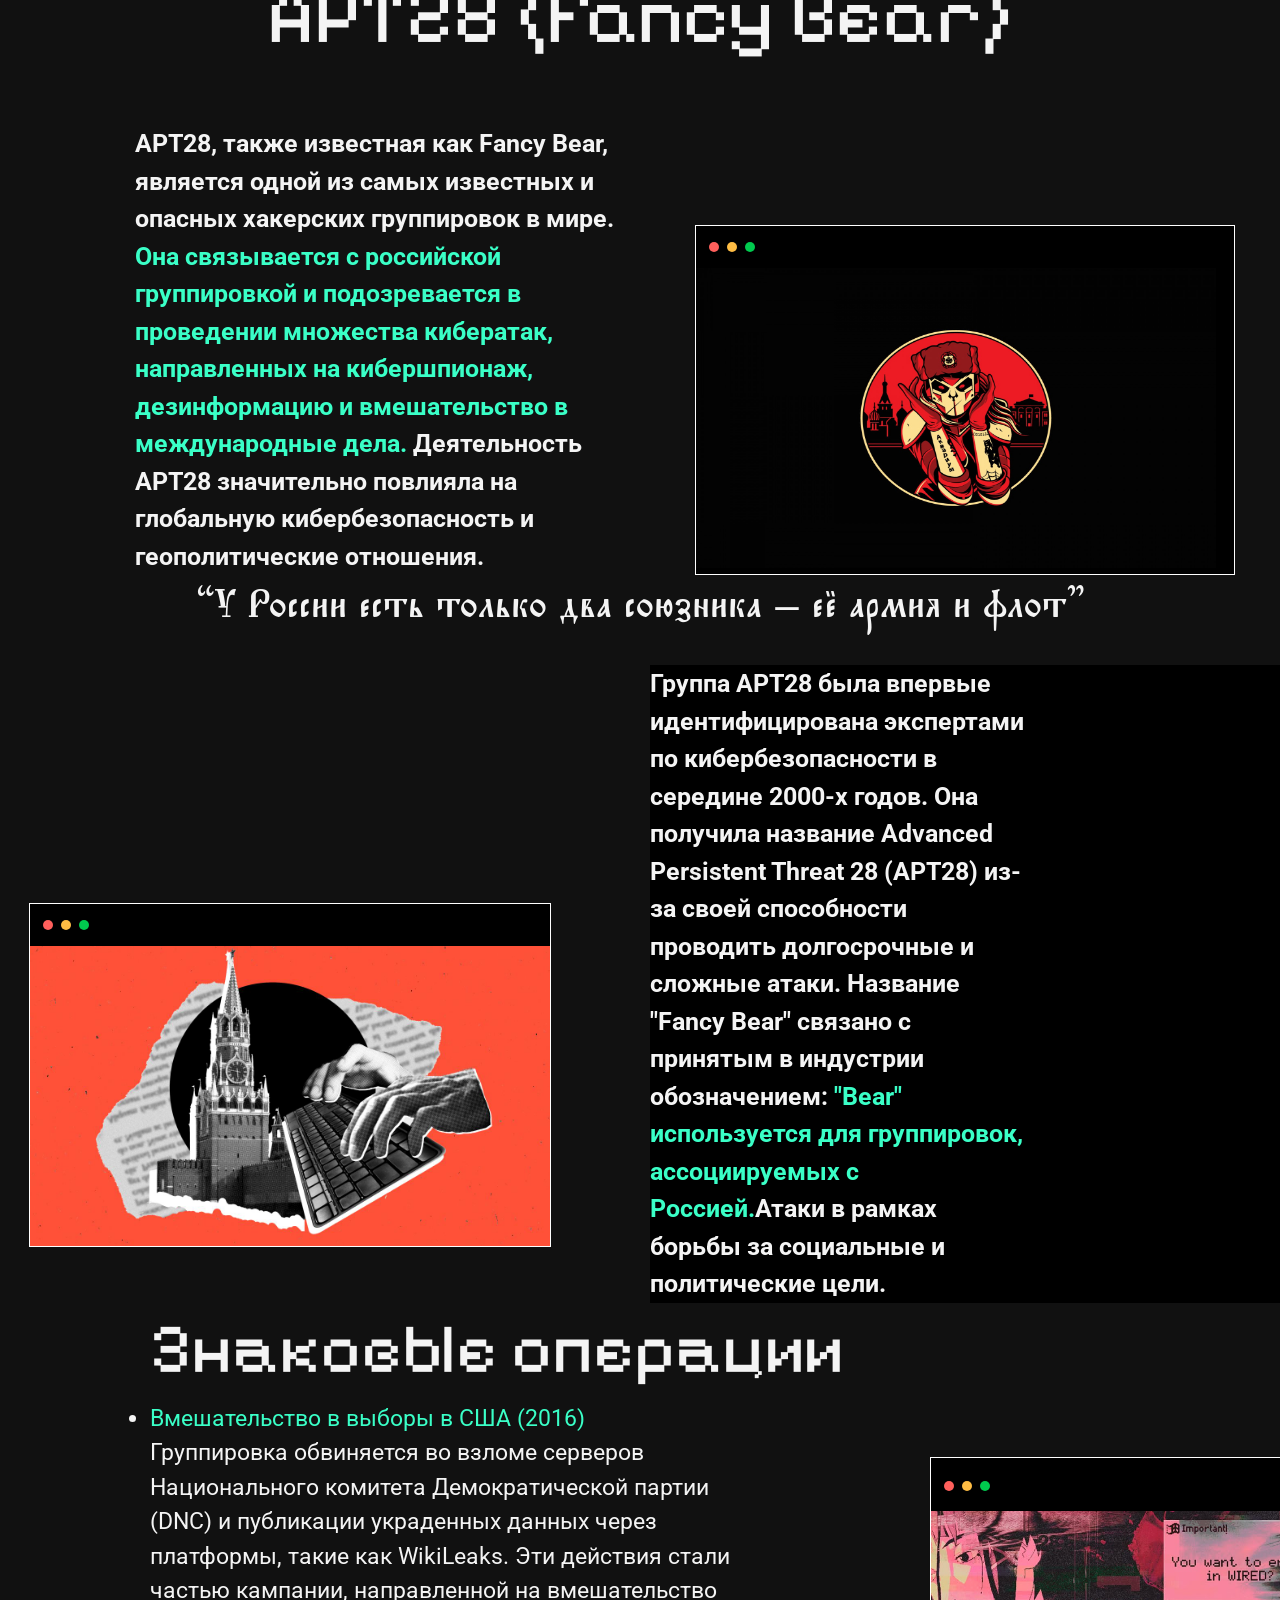
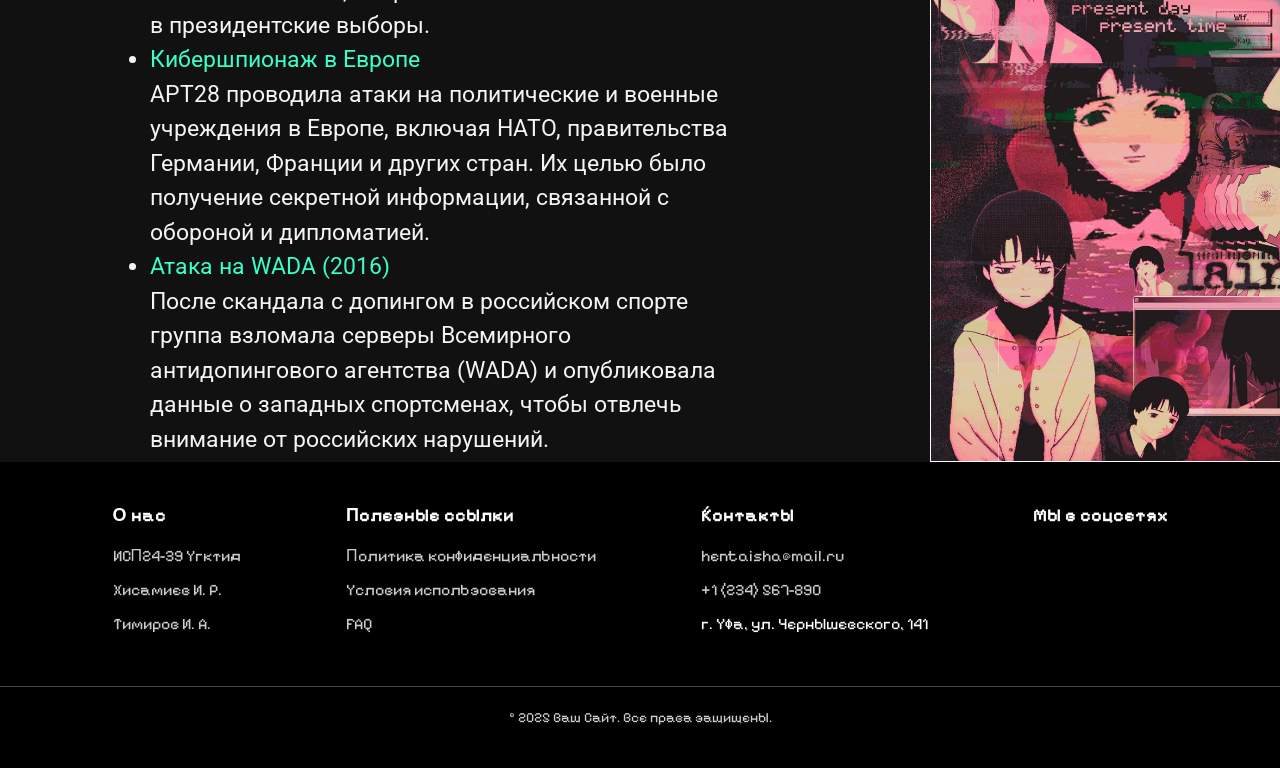
==== commit 8780819f: "v11 React" ====
--- a/index.html
+++ b/index.html
@@ -51,10 +51,10 @@
    				 <h1 class="title__top">EVERYONE IS ALWAYS CONNECTED</h1>
    				 <nav class="nav">
    					 <div class="nav__content">
-   						 <a href=""><button href="#" class="button__top">Home</button></a>
-   						 <a href="page_2.html"><button href="#" class="button__top">Map</button></a>
-   						 <a href="page3.html"><button href="#" class="button__top">About</button></a>
-   						 <button href="#" class="button__top">Contacts</button>
+              <a href="index.html"><button href="index.html" class="button__top">>Home</button></a>
+              <a href="page_2.html"><button href="page_2.html" class="button__top">>Map</button></a>
+              <a href="page_4.html"><button href="page_4.html" class="button__top">>Roadmap</button></a>
+              <a href="page3.html"><button href="page3.html" class="button__top">>FAQ</button></a>
    					 </div>
    				 </nav>
    			 </div> 
@@ -449,4 +449,4 @@
 		  <p>&copy; 2025 Ваш Сайт. Все права защищены.</p>
 		</div>
 	  </footer>
-</html>
+</html>
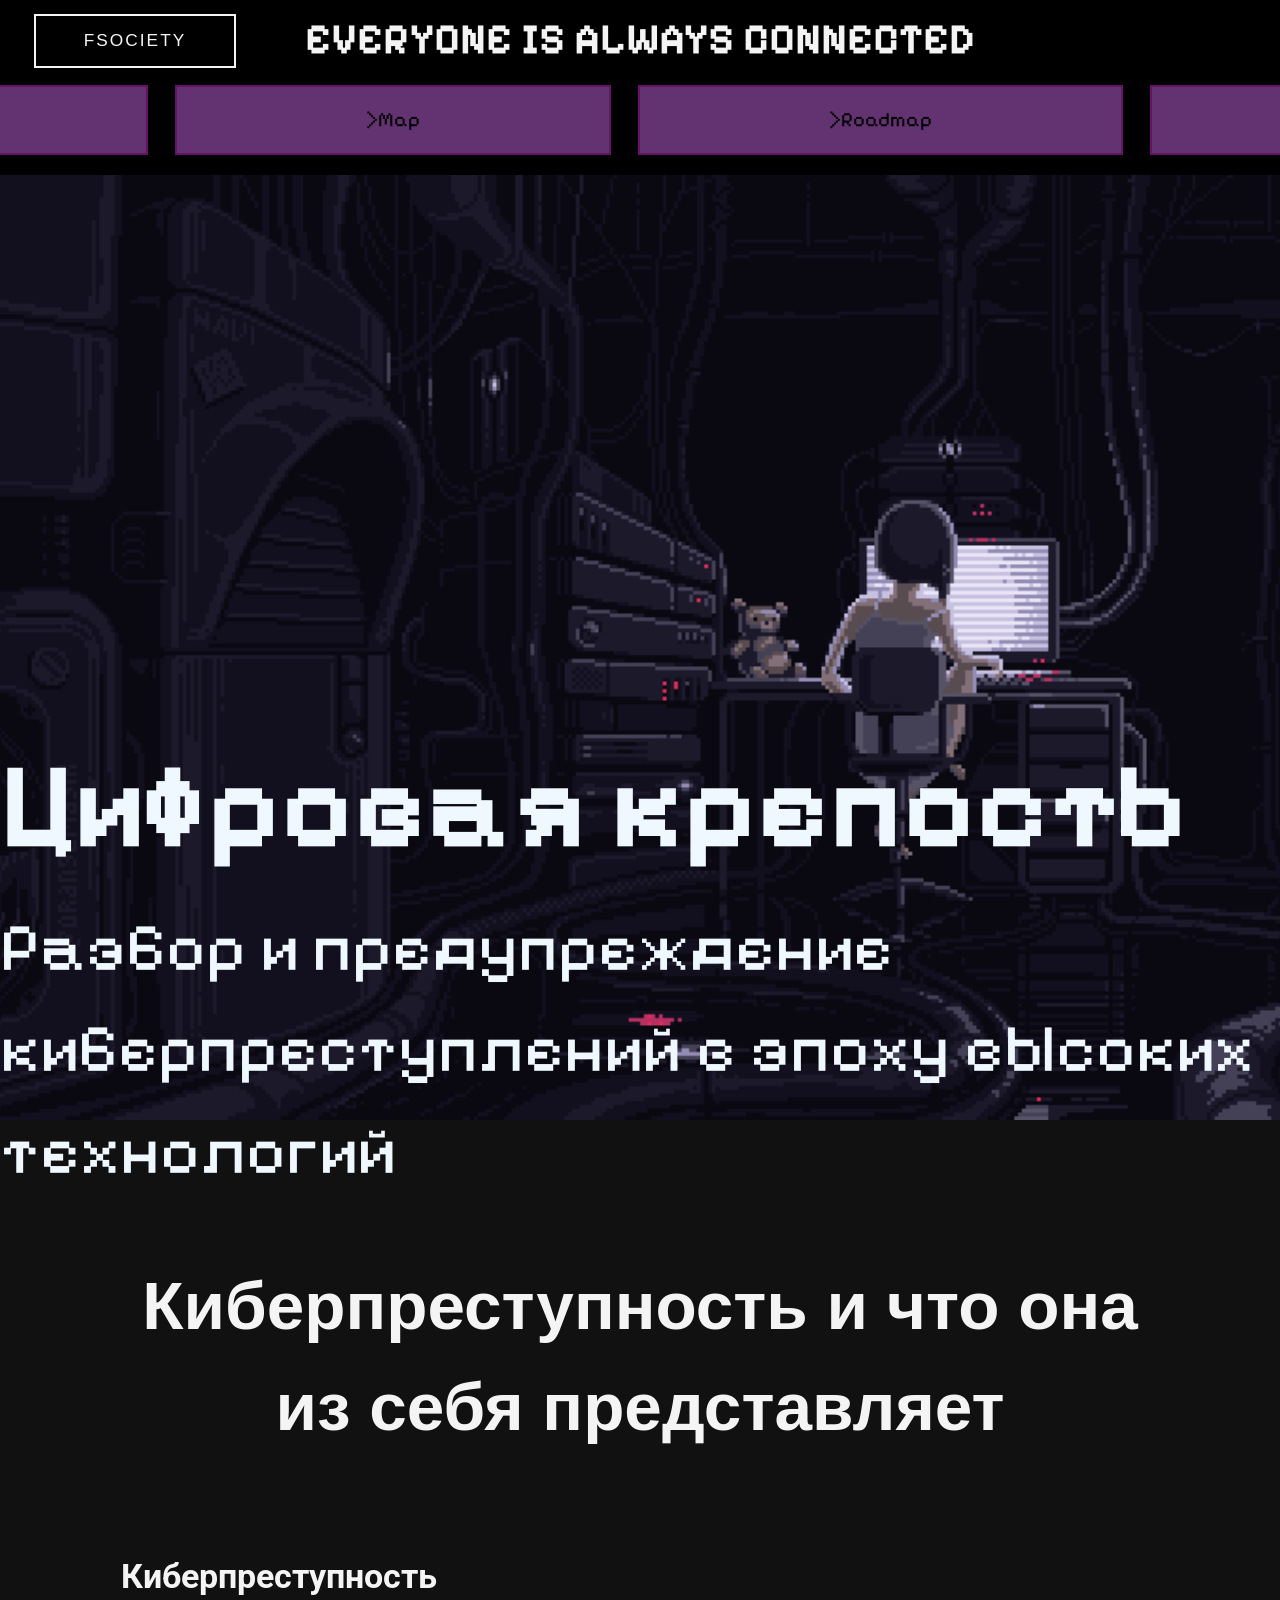
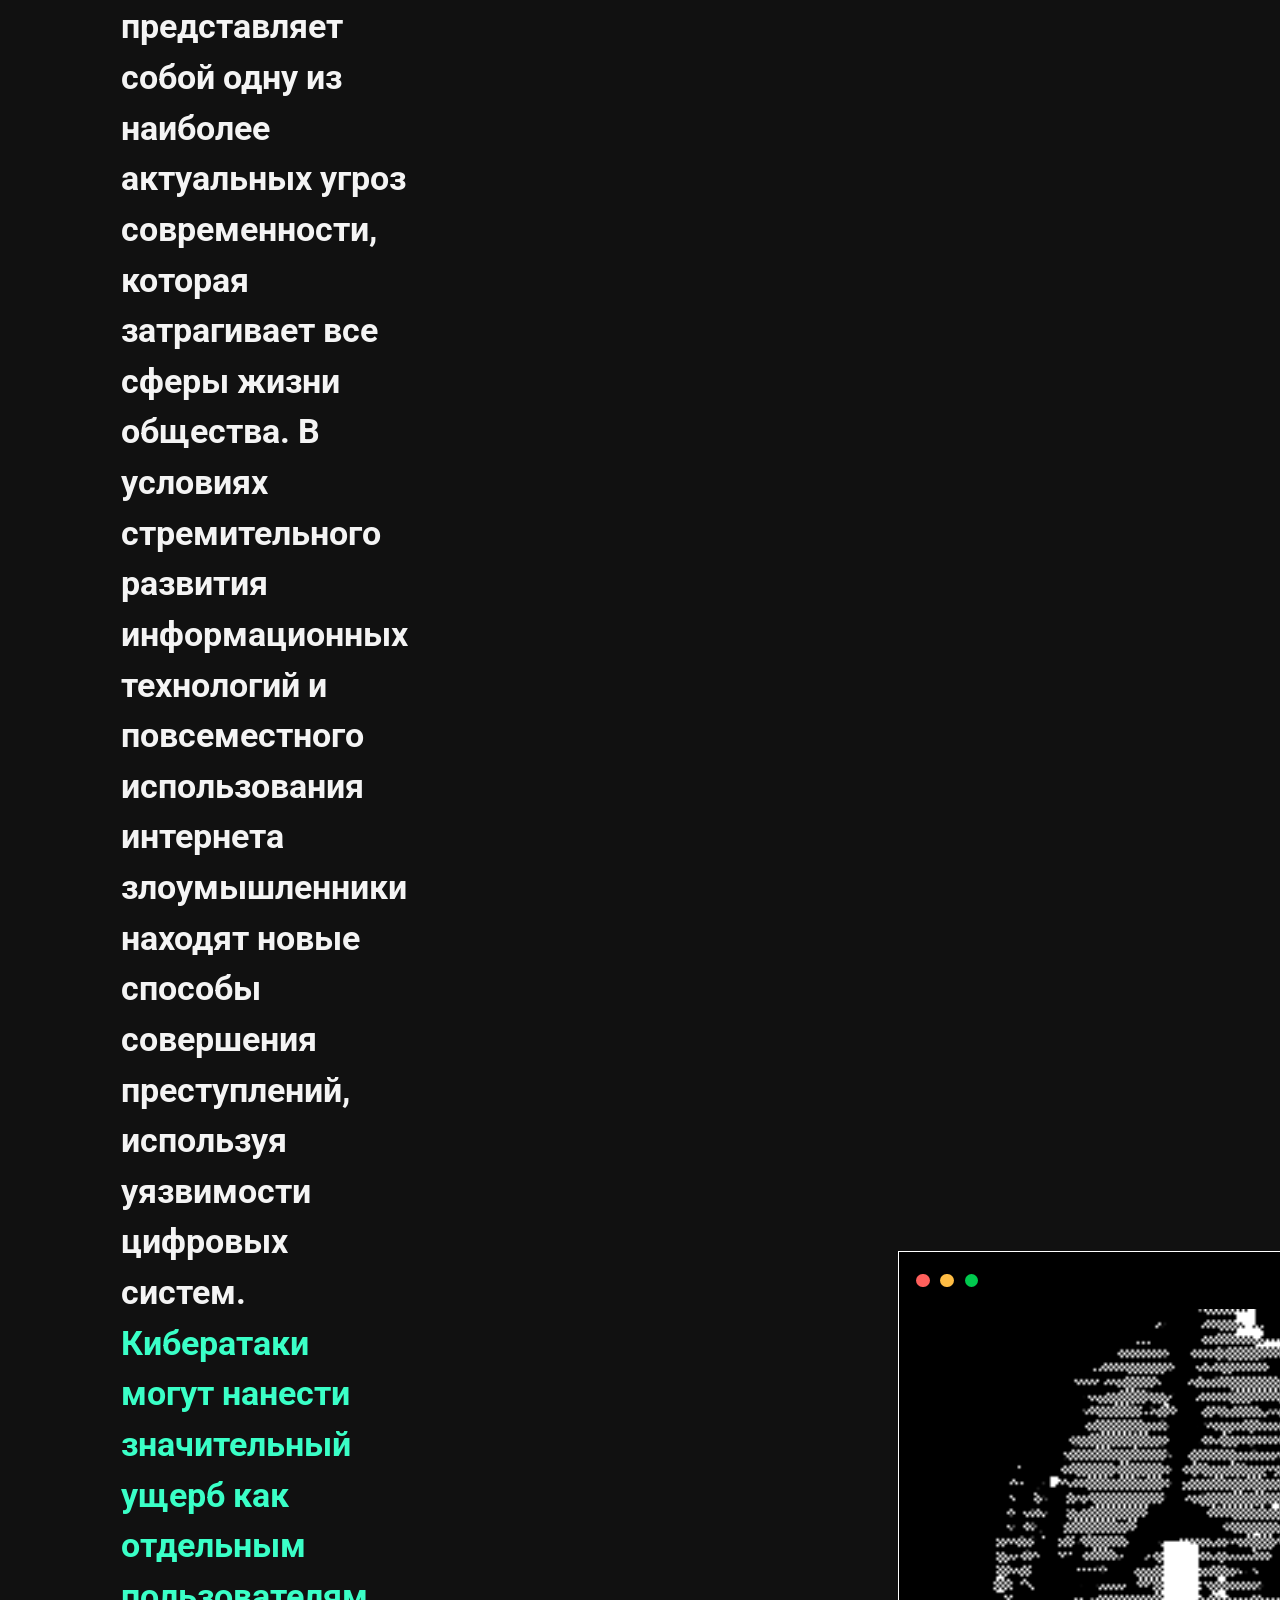
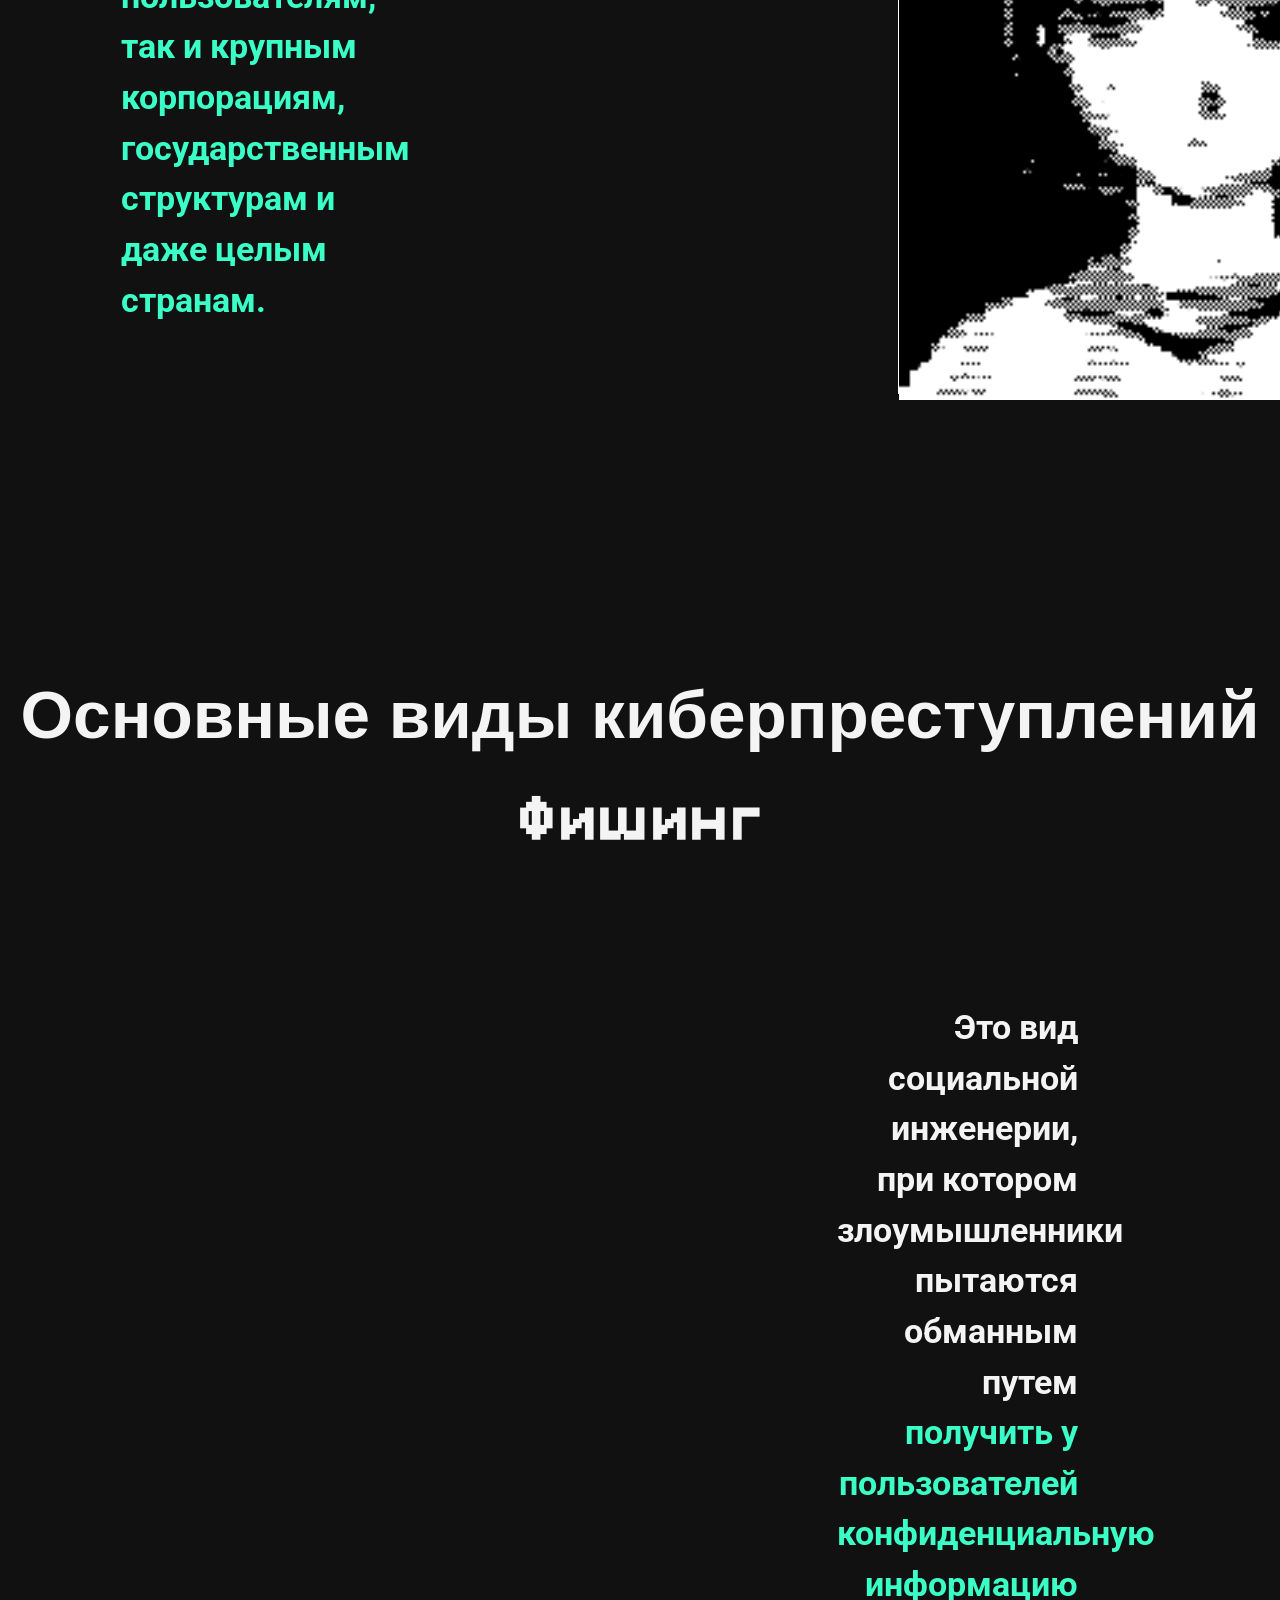
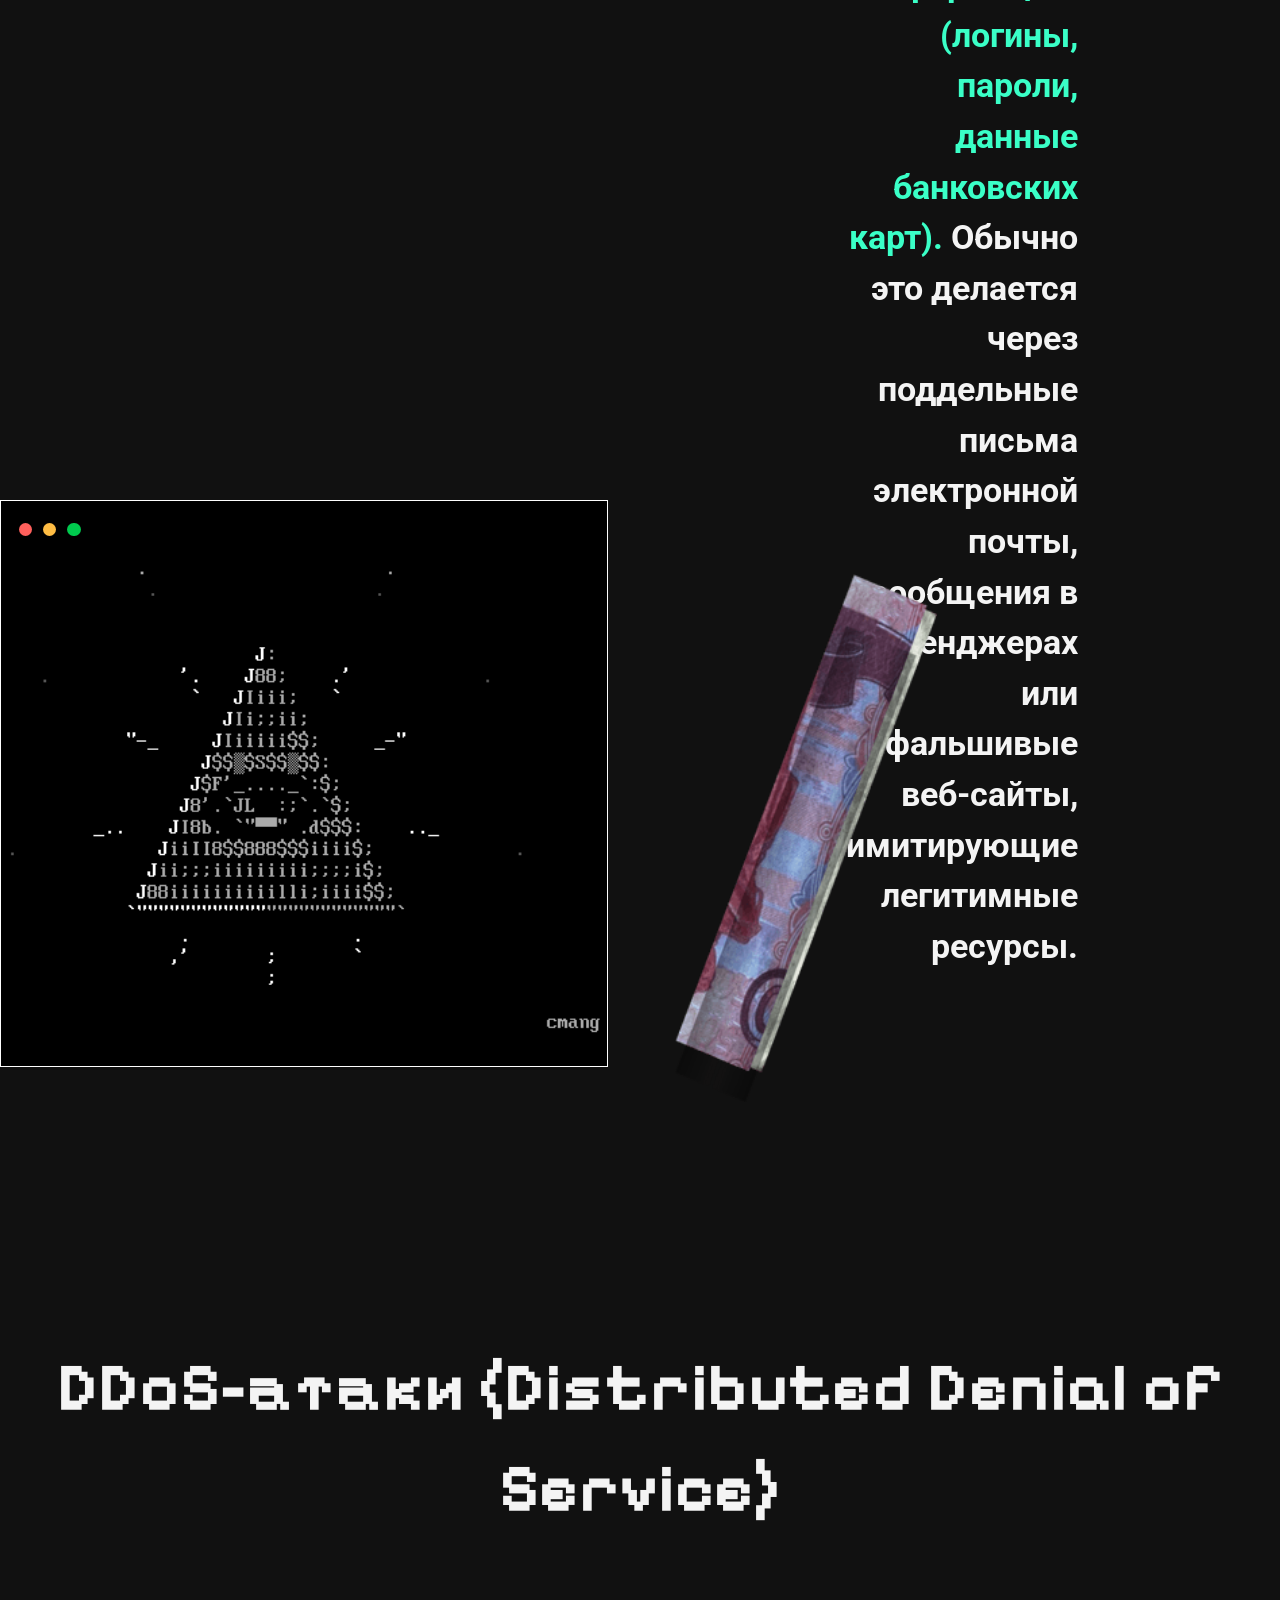
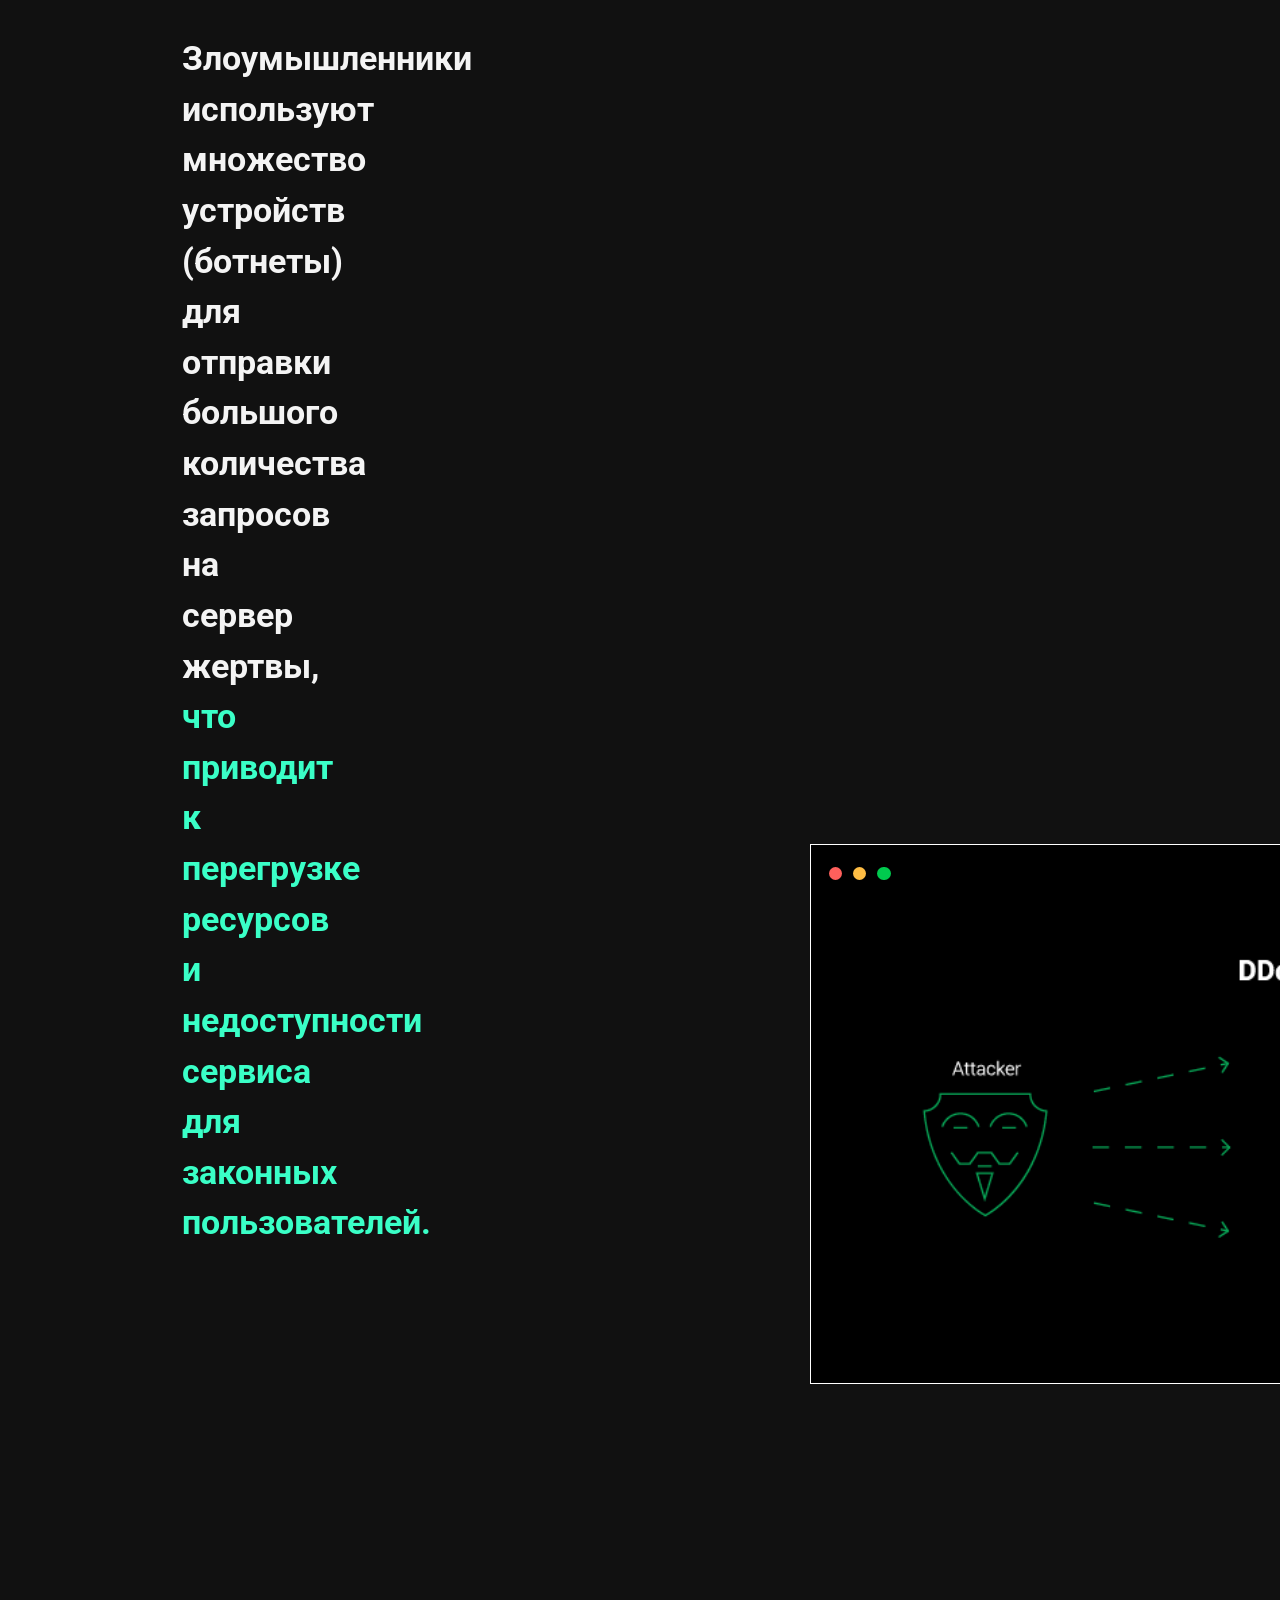
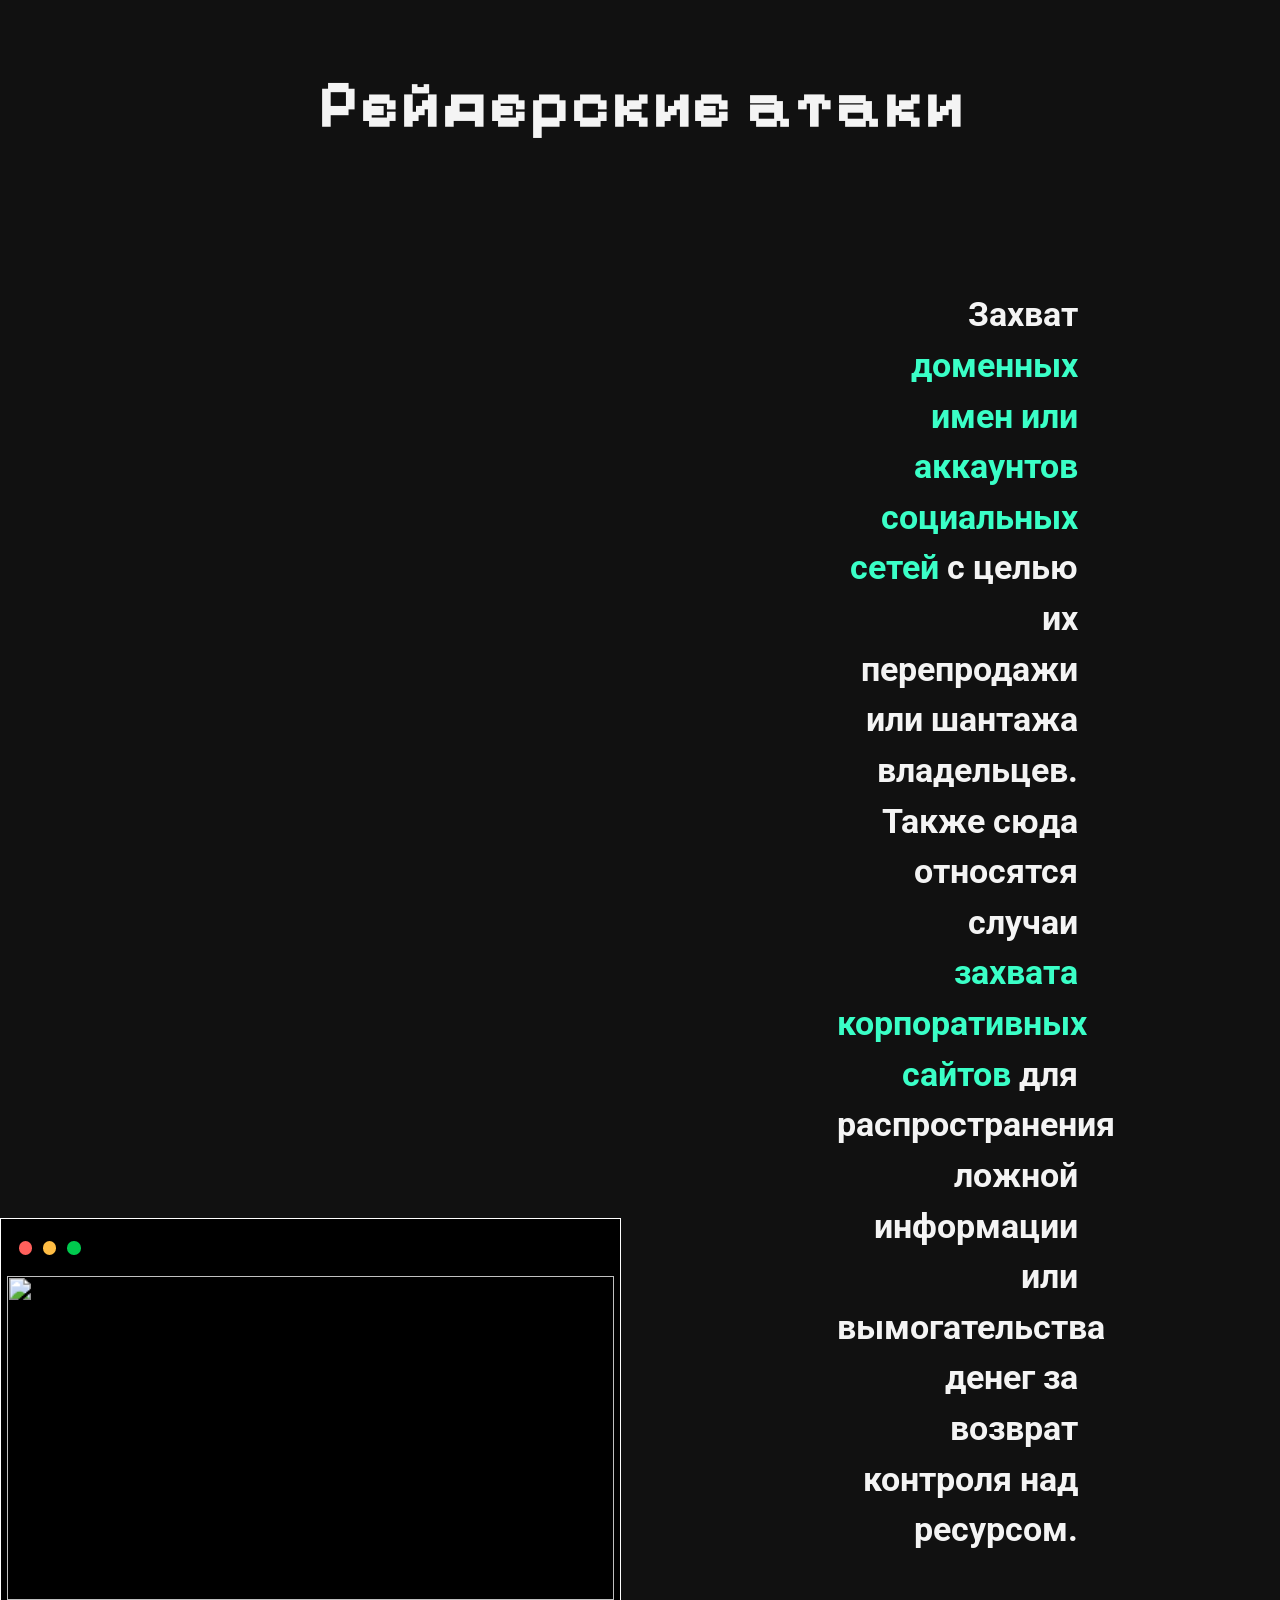
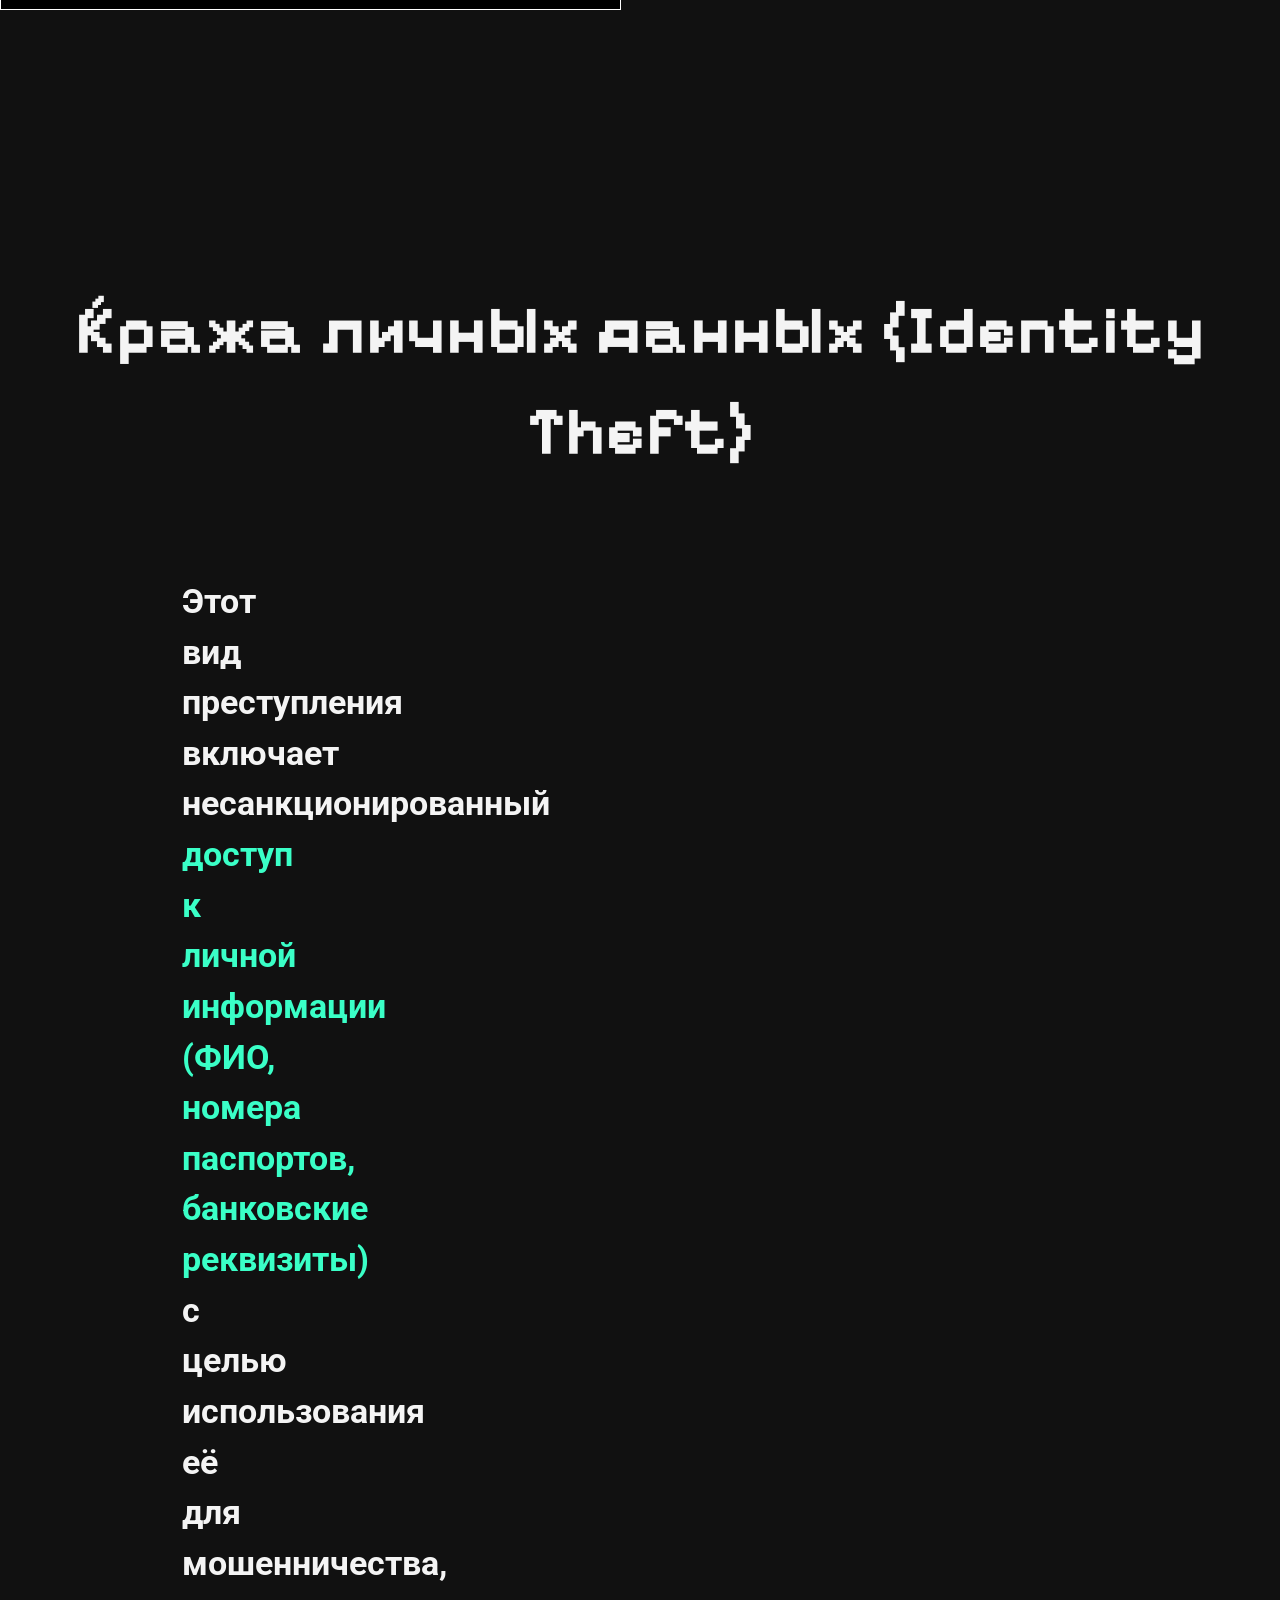
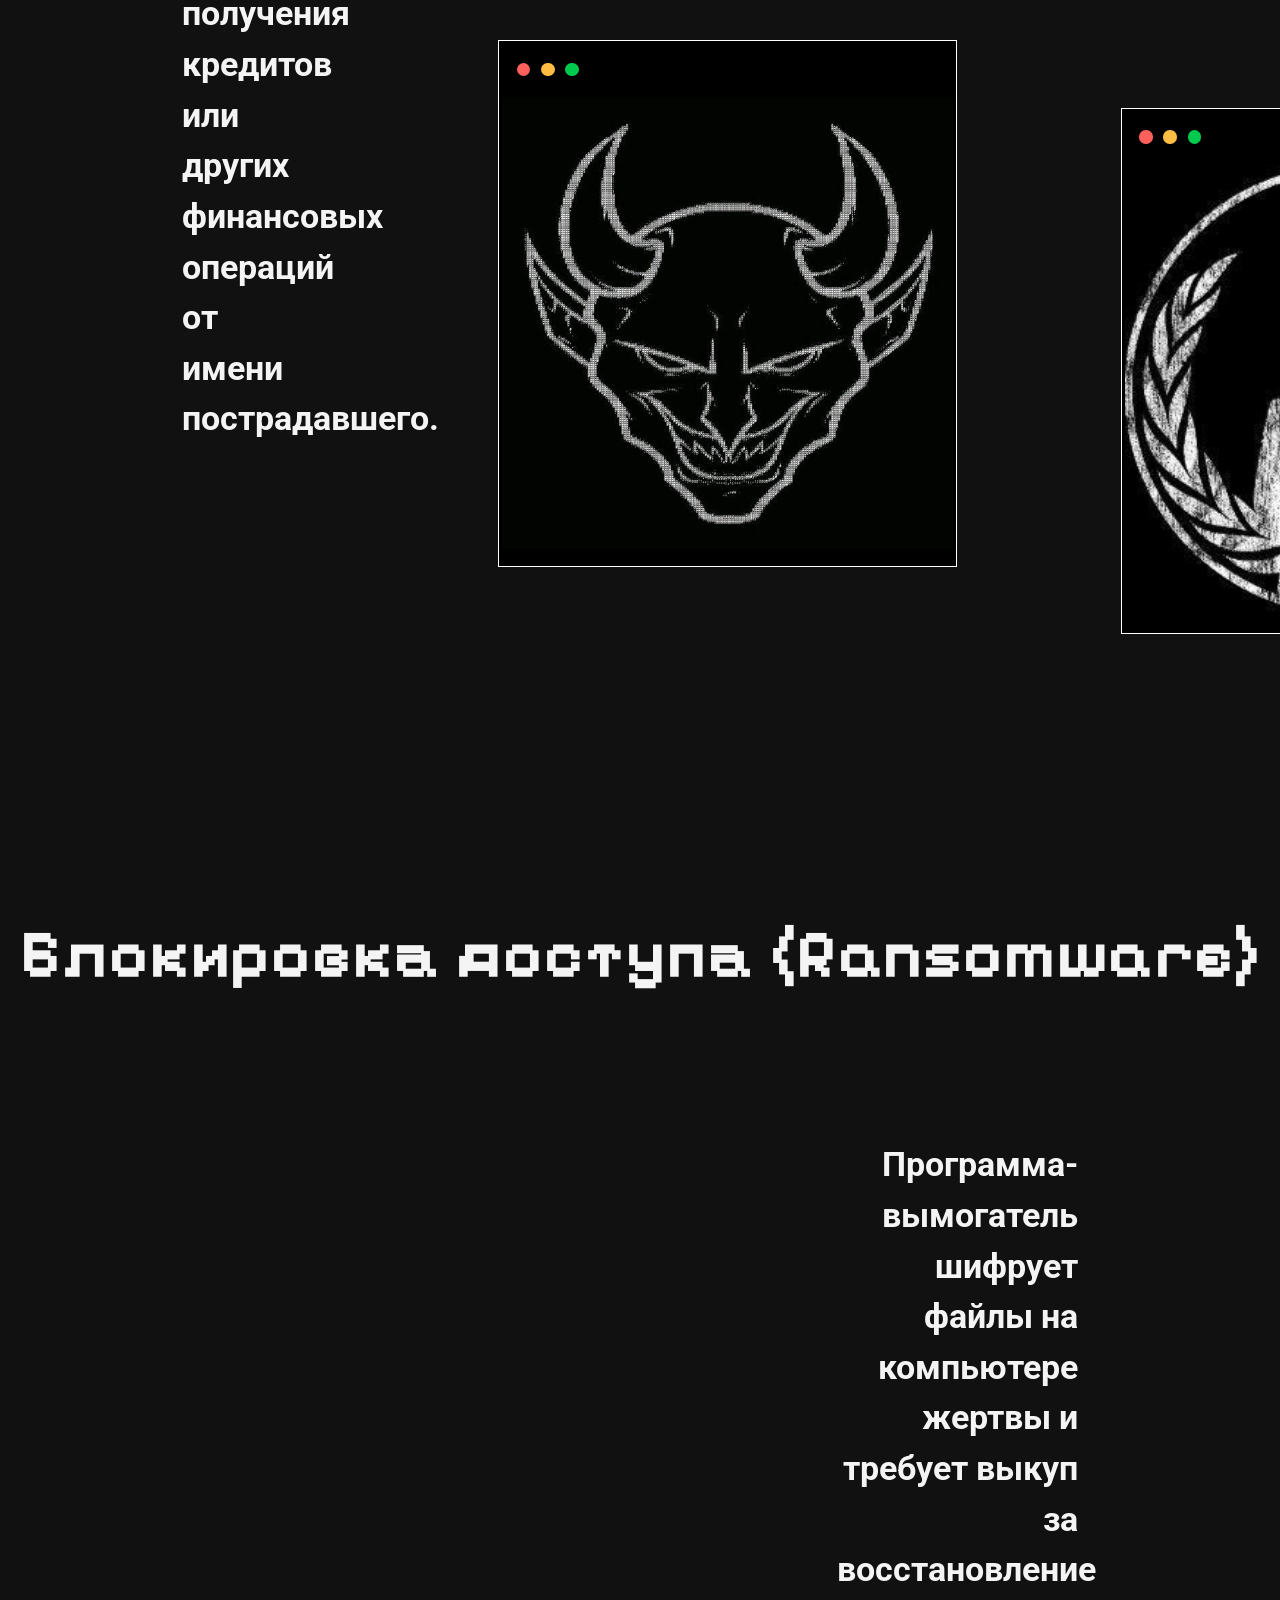
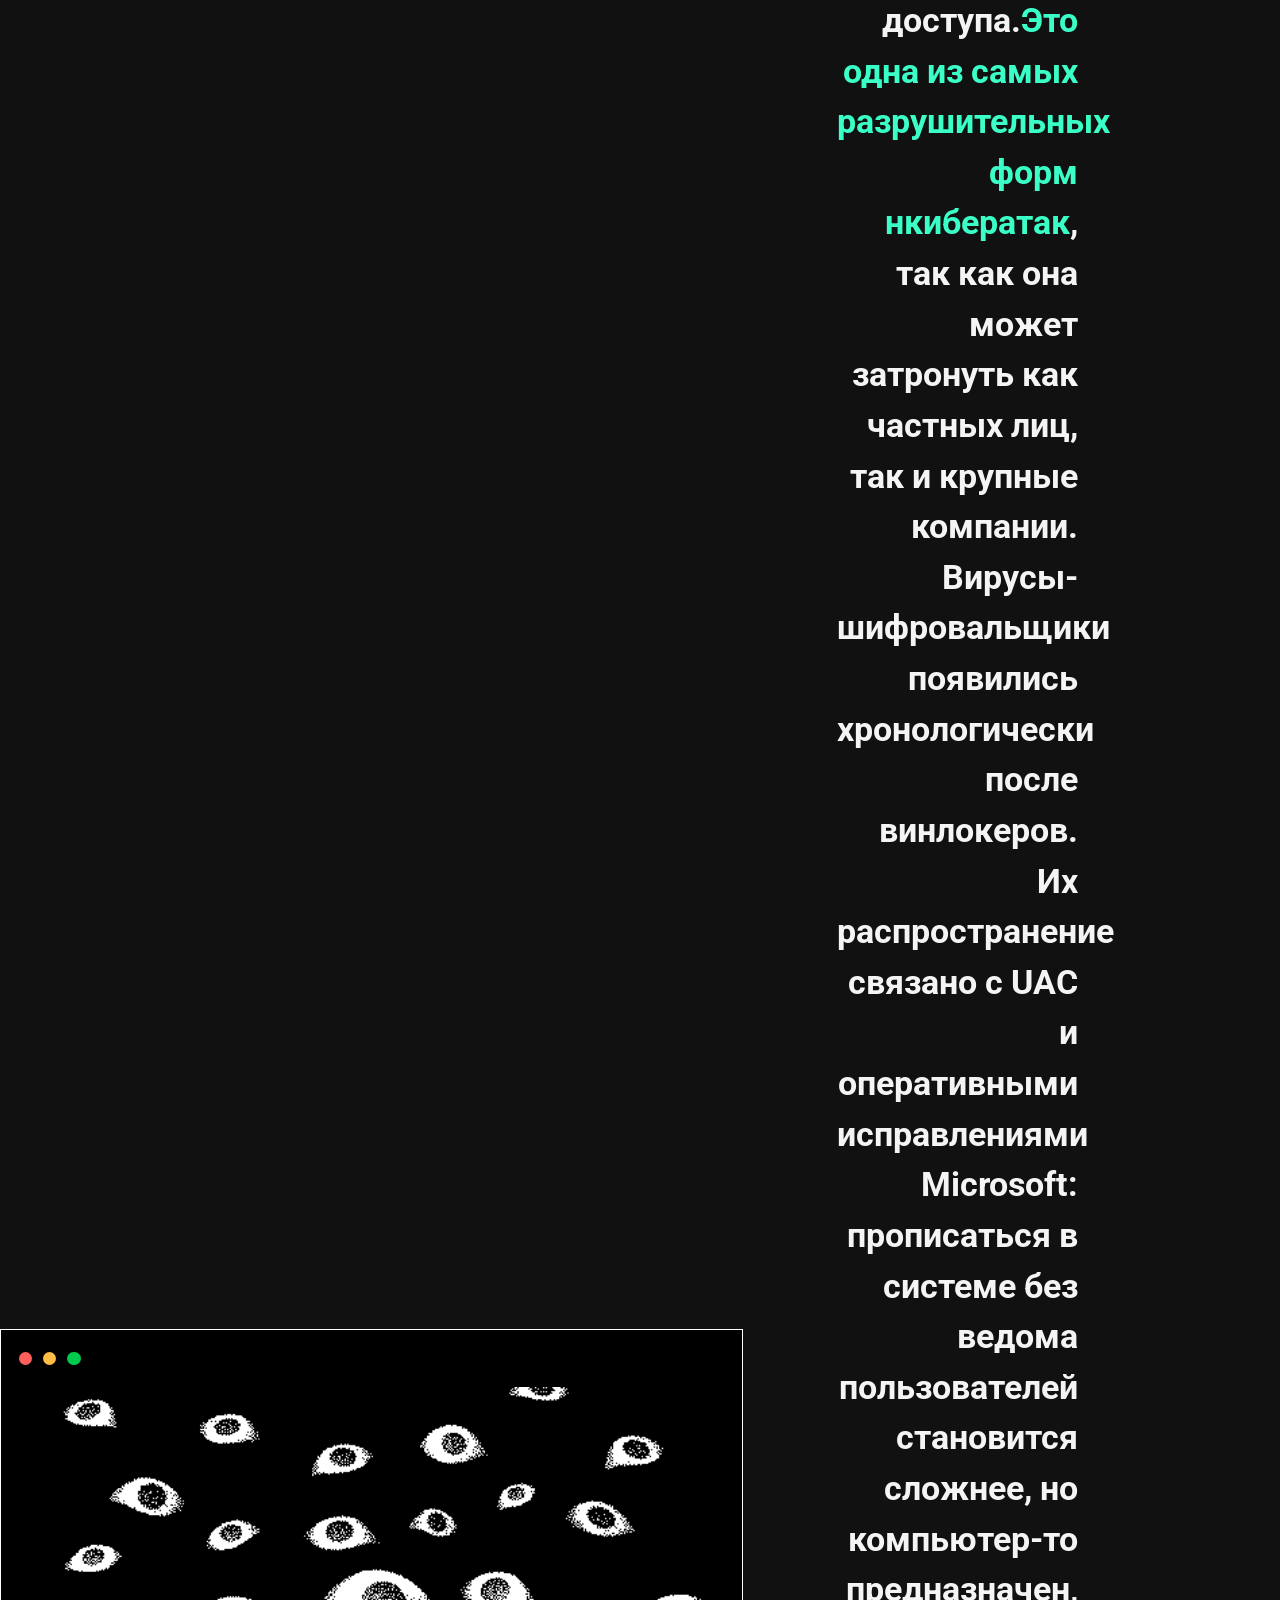
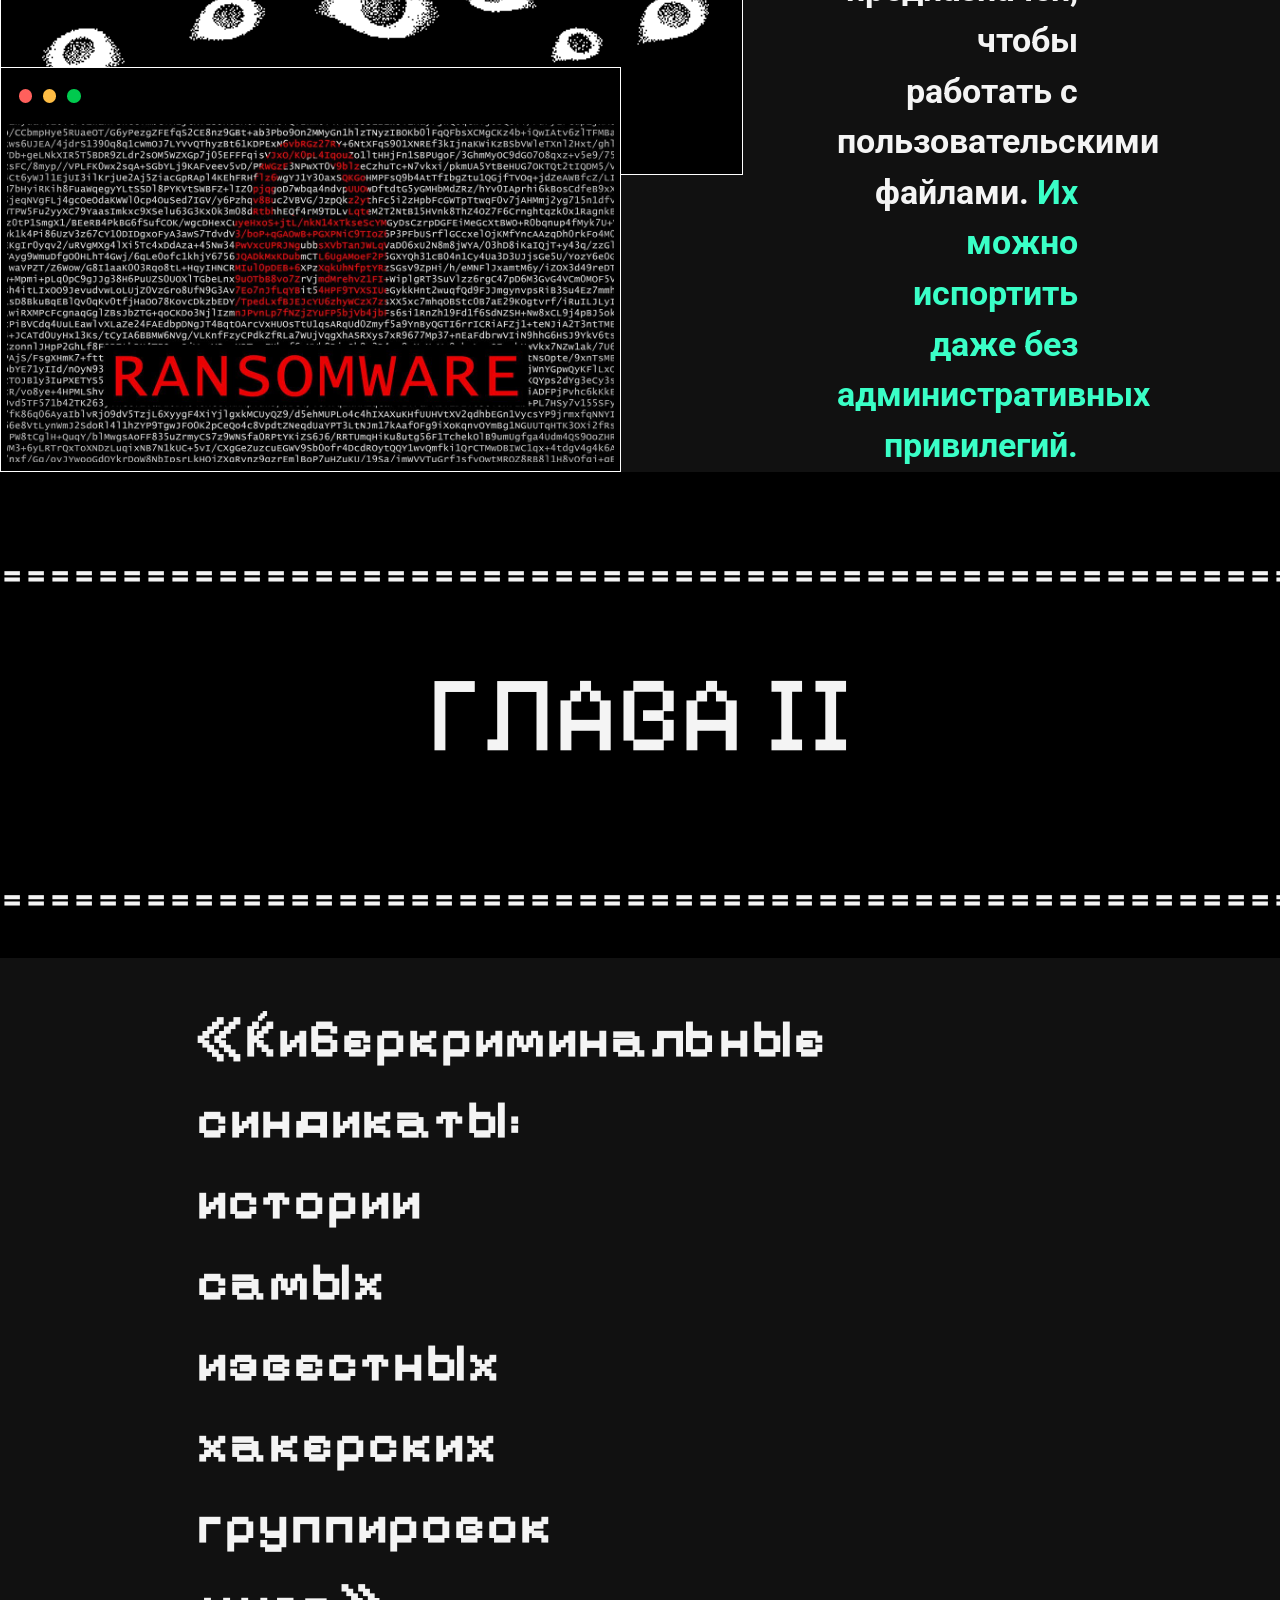
==== commit c6a8d20e: "v11.1" ====
--- a/index.html
+++ b/index.html
@@ -96,7 +96,7 @@
    			 </article>
 			 <selection class="list__hack wow" id="txt">
 				<h2 class="main__title__2 wow" style="margin-top: 200px;">Основные виды киберпреступлений<br> <span class="font__list">Фишинг</span></h2>
-				<p class="main__text__1 wow" style="margin-left: 620px; margin-right: -15px; padding-right: 150px;">
+				<p class="main__text__1 wow" style="margin-left: 620px; margin-right: 0px; padding-right: 150px;">
 					Это вид социальной инженерии, при котором злоумышленники пытаются обманным путем <span class="green__text">получить у пользователей конфиденциальную информацию (логины, пароли, данные банковских карт).</span> Обычно это делается через поддельные письма электронной почты, сообщения в мессенджерах или фальшивые веб-сайты, имитирующие легитимные ресурсы. </p>
 					<div class="card__2 wow">
 						<div class="card" style="width: 450px; height: 420px;">
@@ -141,7 +141,7 @@
 				</div>
 				<div class="d1 wow">
 				<h2 class="main__title__2 wow" style="margin-top: 200px; font-family: Pixelify Sans, sans-serif;" >Рейдерские атаки</h2>
-				<p class="main__text__1 wow" style="margin-left: 620px; margin-right: -15px; padding-right: 150px;">Захват <span class="green__text">доменных имен или аккаунтов социальных сетей</span> с целью их перепродажи или шантажа владельцев. Также сюда относятся случаи <span class="green__text">захвата корпоративных сайтов</span> для распространения ложной информации или вымогательства денег за возврат контроля над ресурсом.</p>
+				<p class="main__text__1 wow" style="margin-left: 620px; margin-right: 0px; padding-right: 150px;">Захват <span class="green__text">доменных имен или аккаунтов социальных сетей</span> с целью их перепродажи или шантажа владельцев. Также сюда относятся случаи <span class="green__text">захвата корпоративных сайтов</span> для распространения ложной информации или вымогательства денег за возврат контроля над ресурсом.</p>
 				<div class="card__4 wow">
 					<div class="card" style="width: 460px; height: 290px;">
 					  <div class="tools">
@@ -403,6 +403,9 @@
 	 <script>
 		new WOW().init();
 	  </script>
+	<script>
+		document.body.style.zoom = "1.35";
+	</script>
     </body>
 	<footer class="site-footer" style=" margin-top: -40px;">
 		<div class="footer-content">
--- a/css/style.css
+++ b/css/style.css
@@ -24,6 +24,7 @@
 		background-color var(--trans-dur),
 		color var(--trans-dur);
 	background: -moz-radial-gradient(center, ellipse cover,  #2989d8 0%, #1e5799 100%, #1e5799 100%);
+	margin-right: -30px;
 
 
 	filter: progid:DXImageTransform.Microsoft.gradient( startColorstr='#2989d8', endColorstr='#1e5799',GradientType=1 );
@@ -714,8 +715,3 @@
 	color: #ccc;
   }
 
-@media (min-height: 1080px){
-	body{
-		zoom: 1.35
-	}
-}
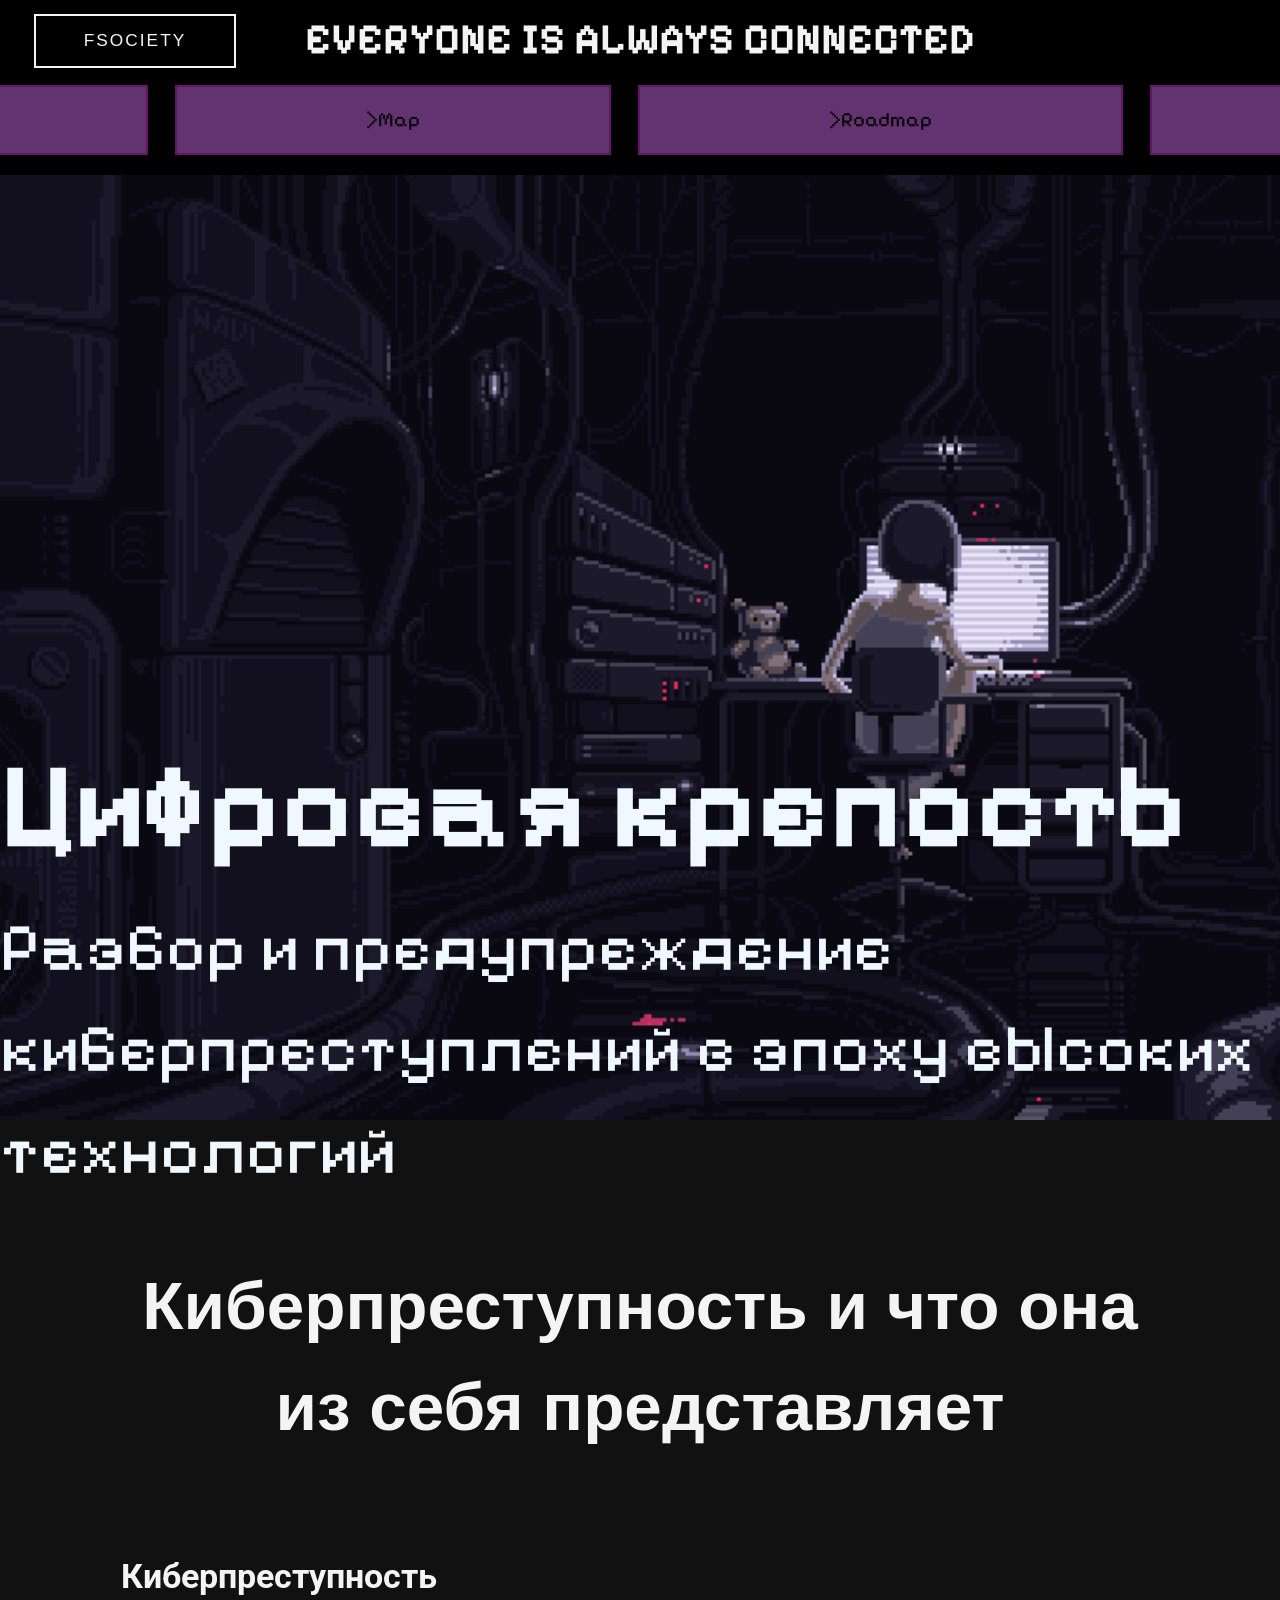
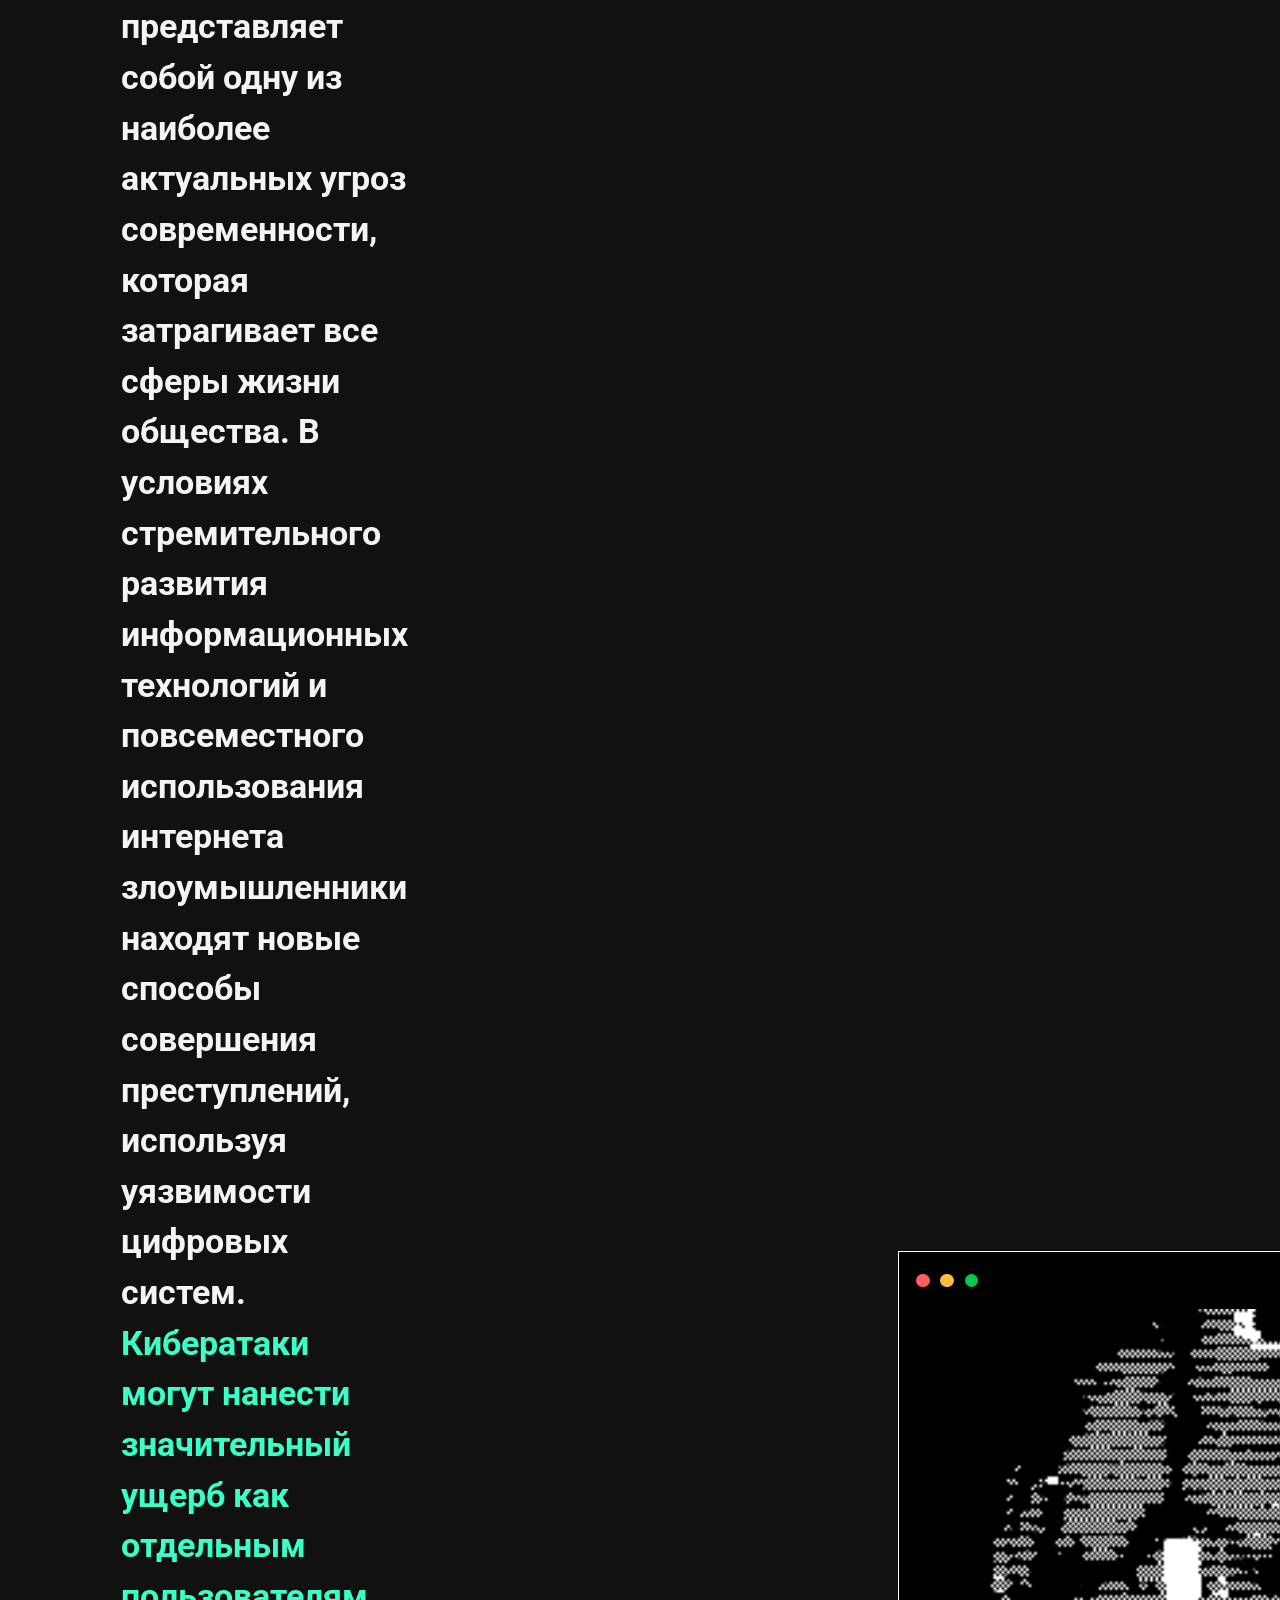
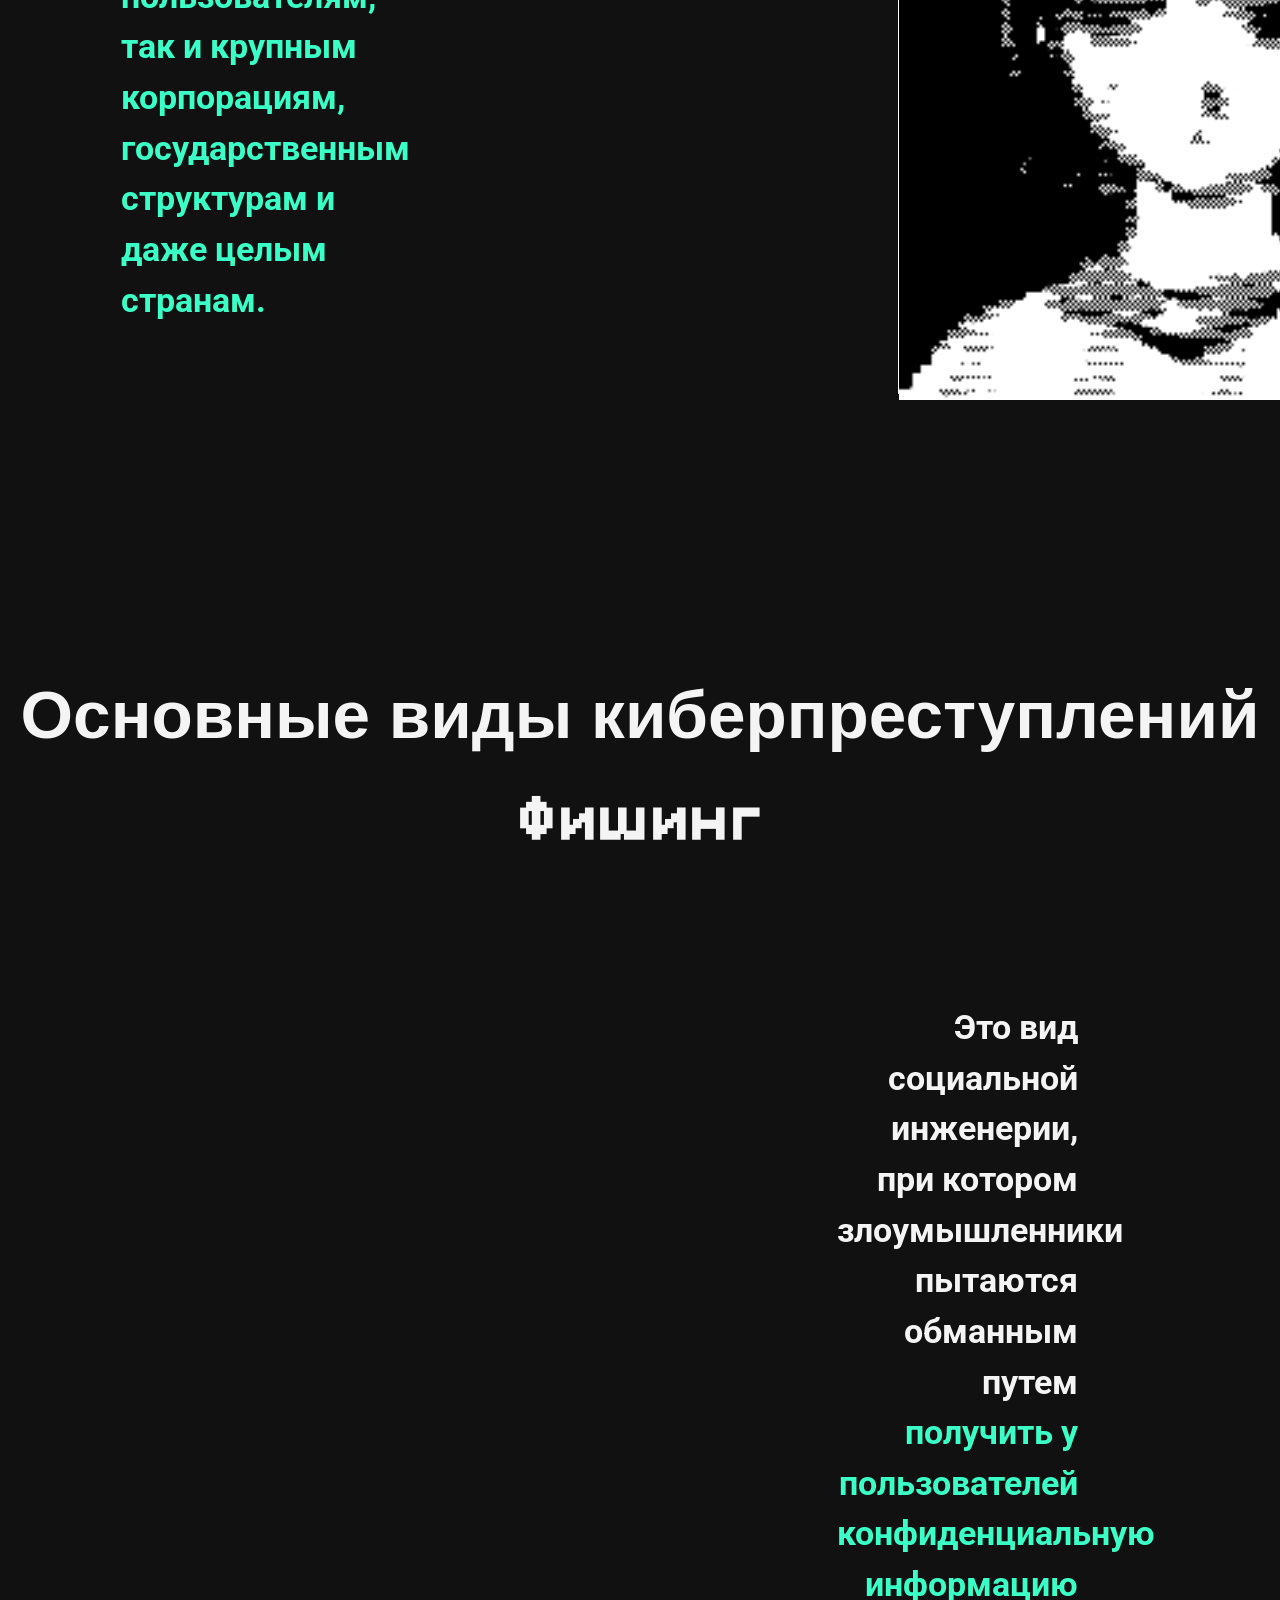
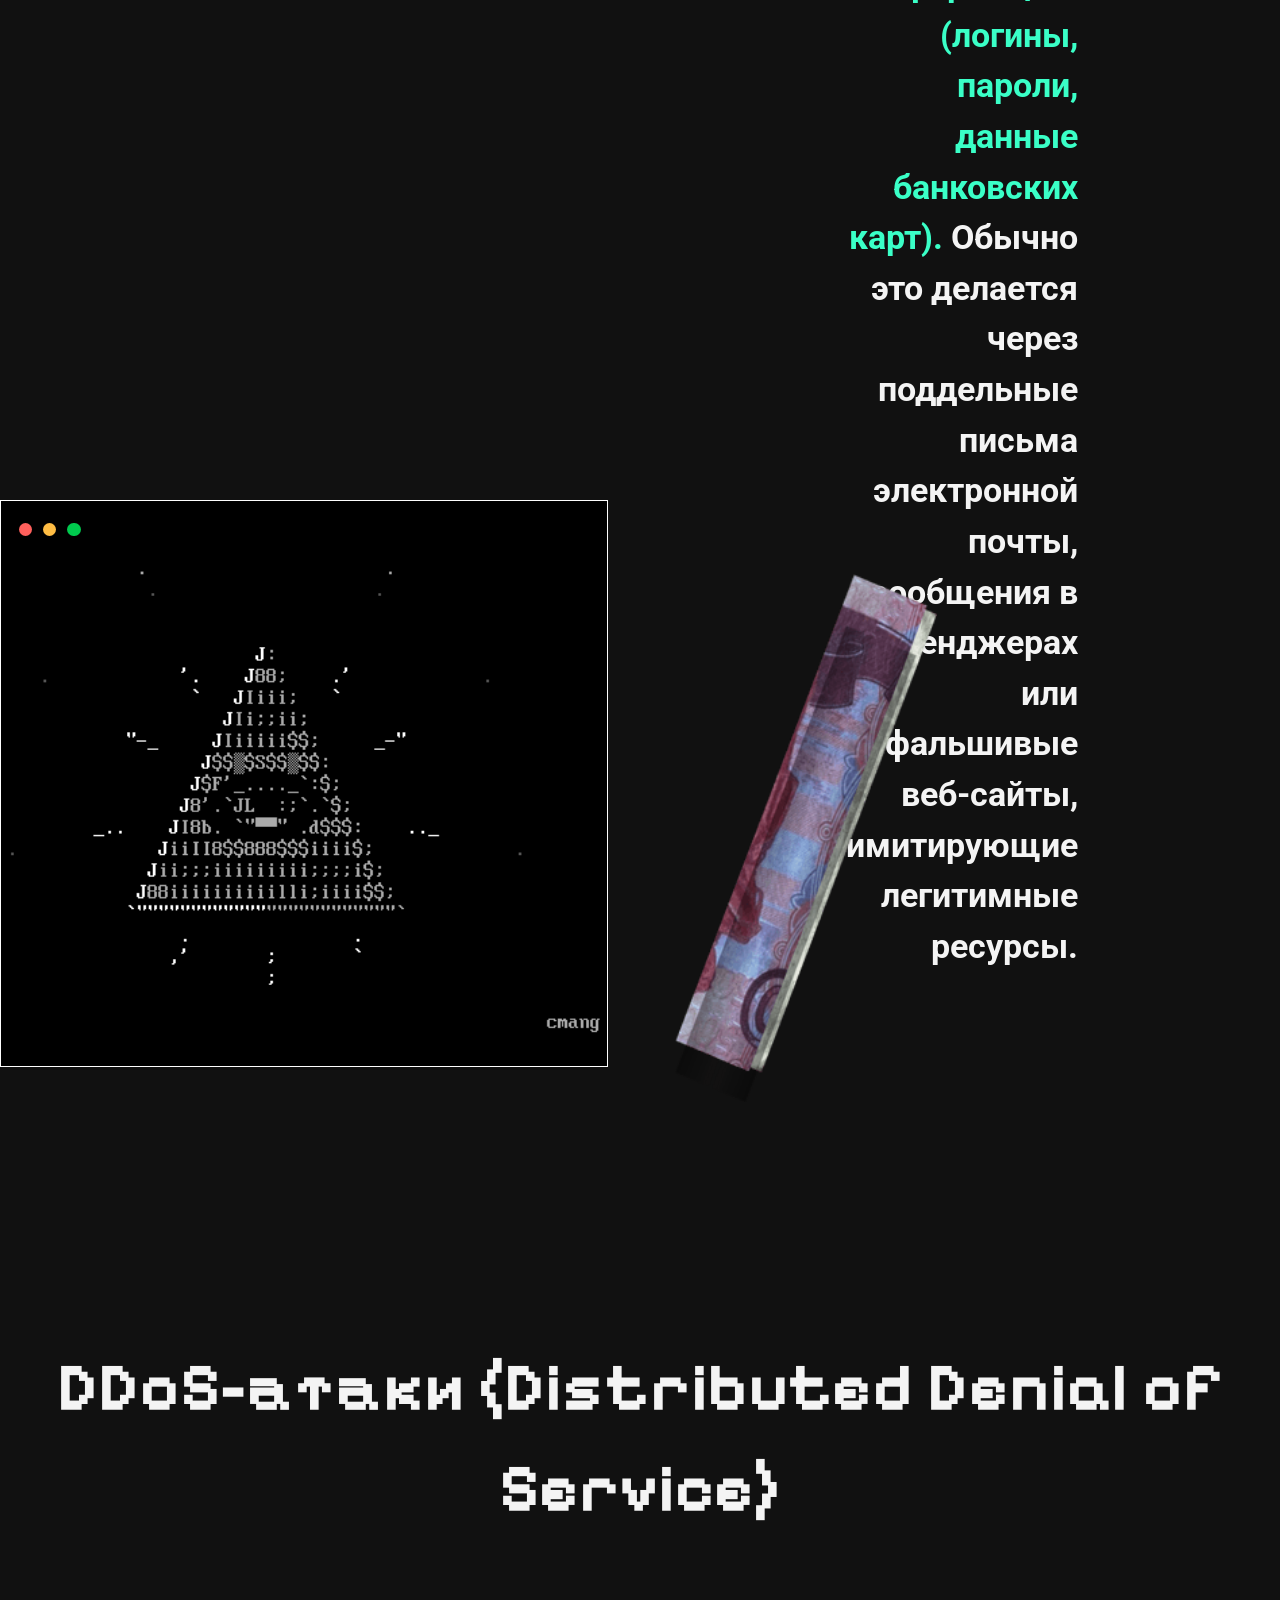
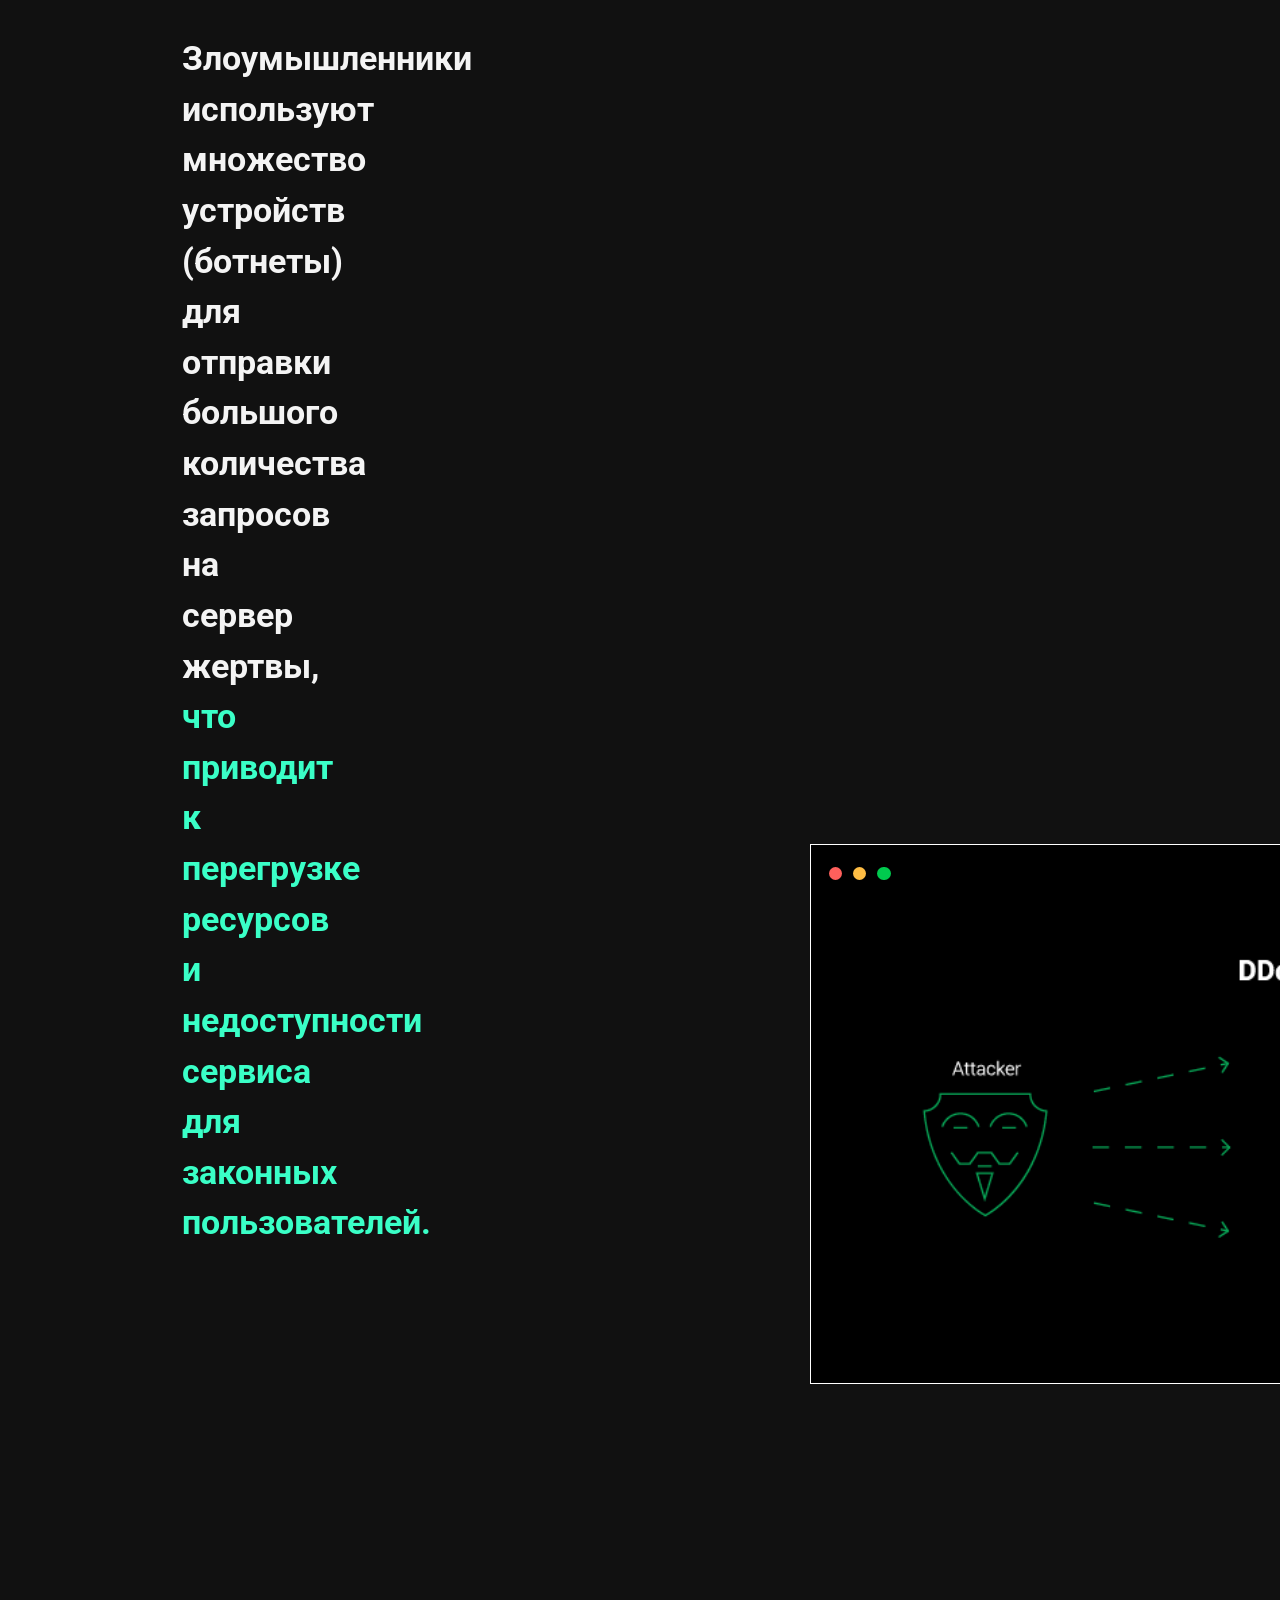
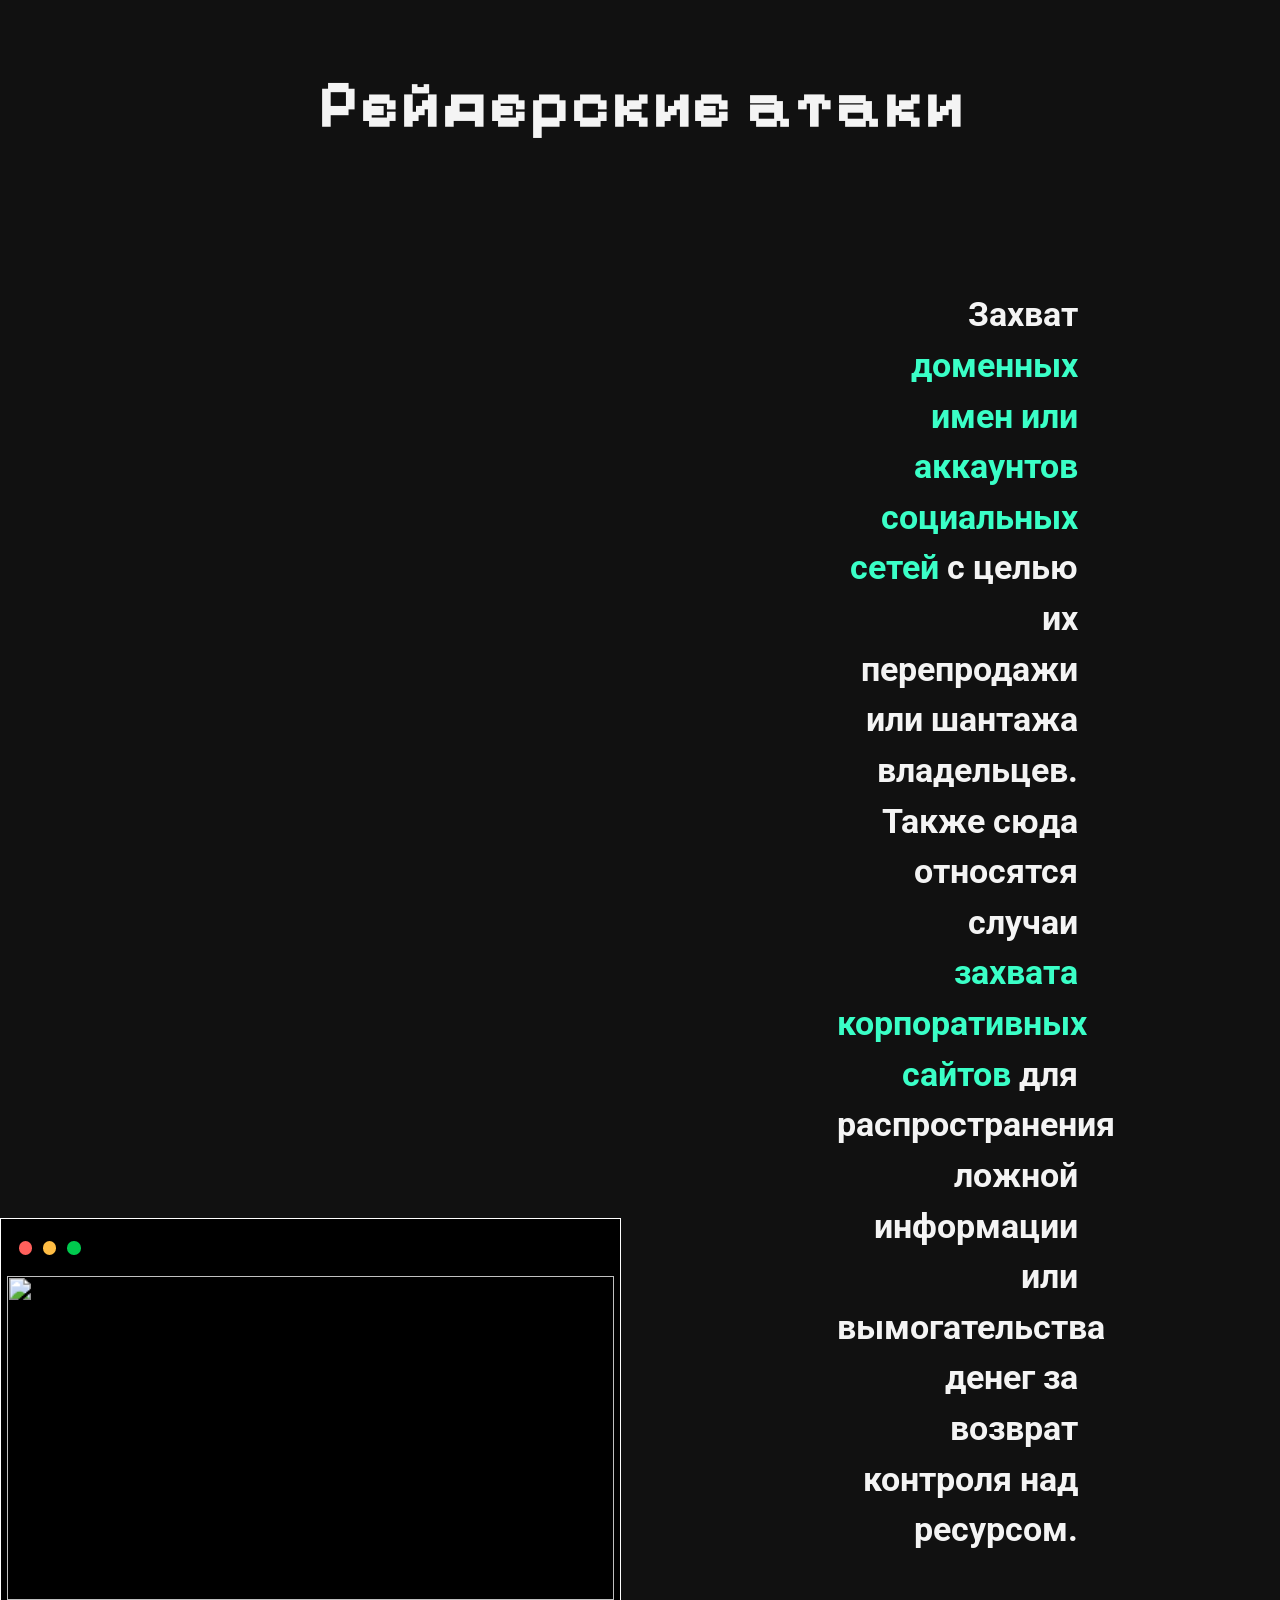
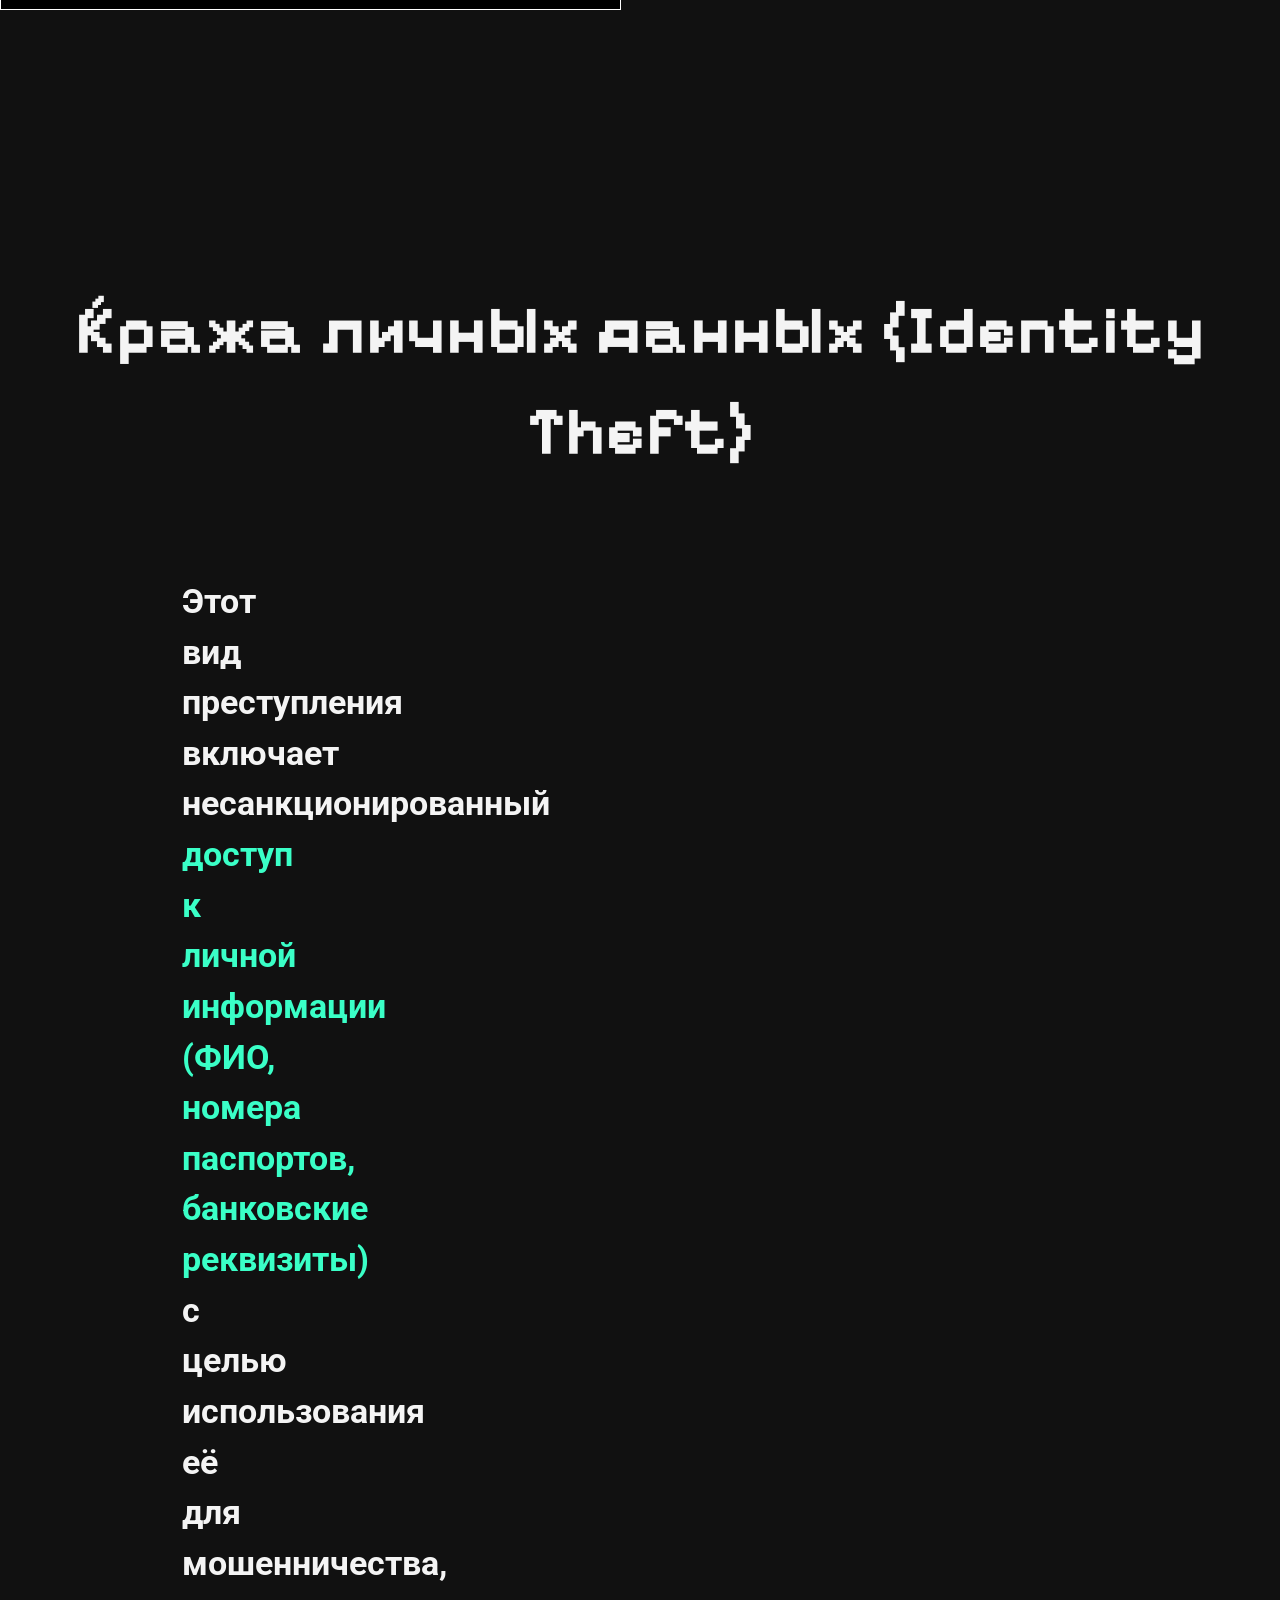
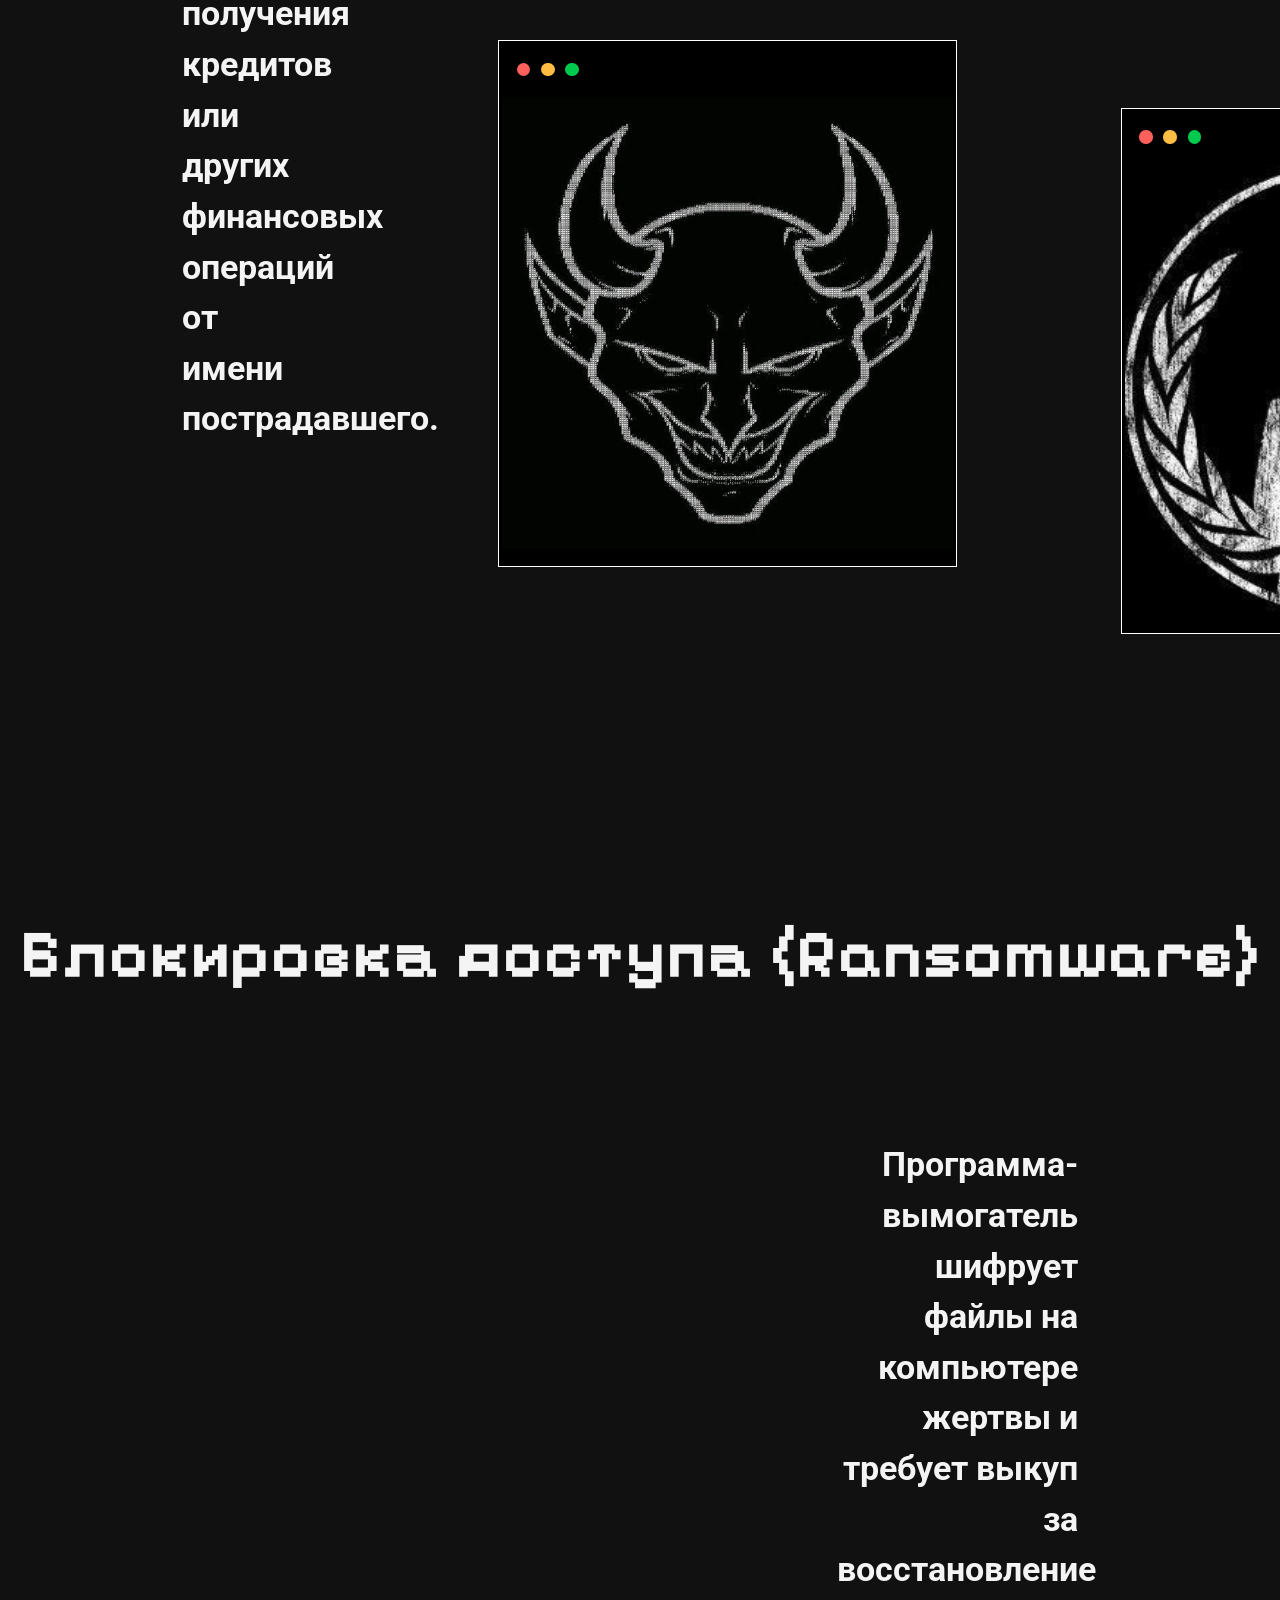
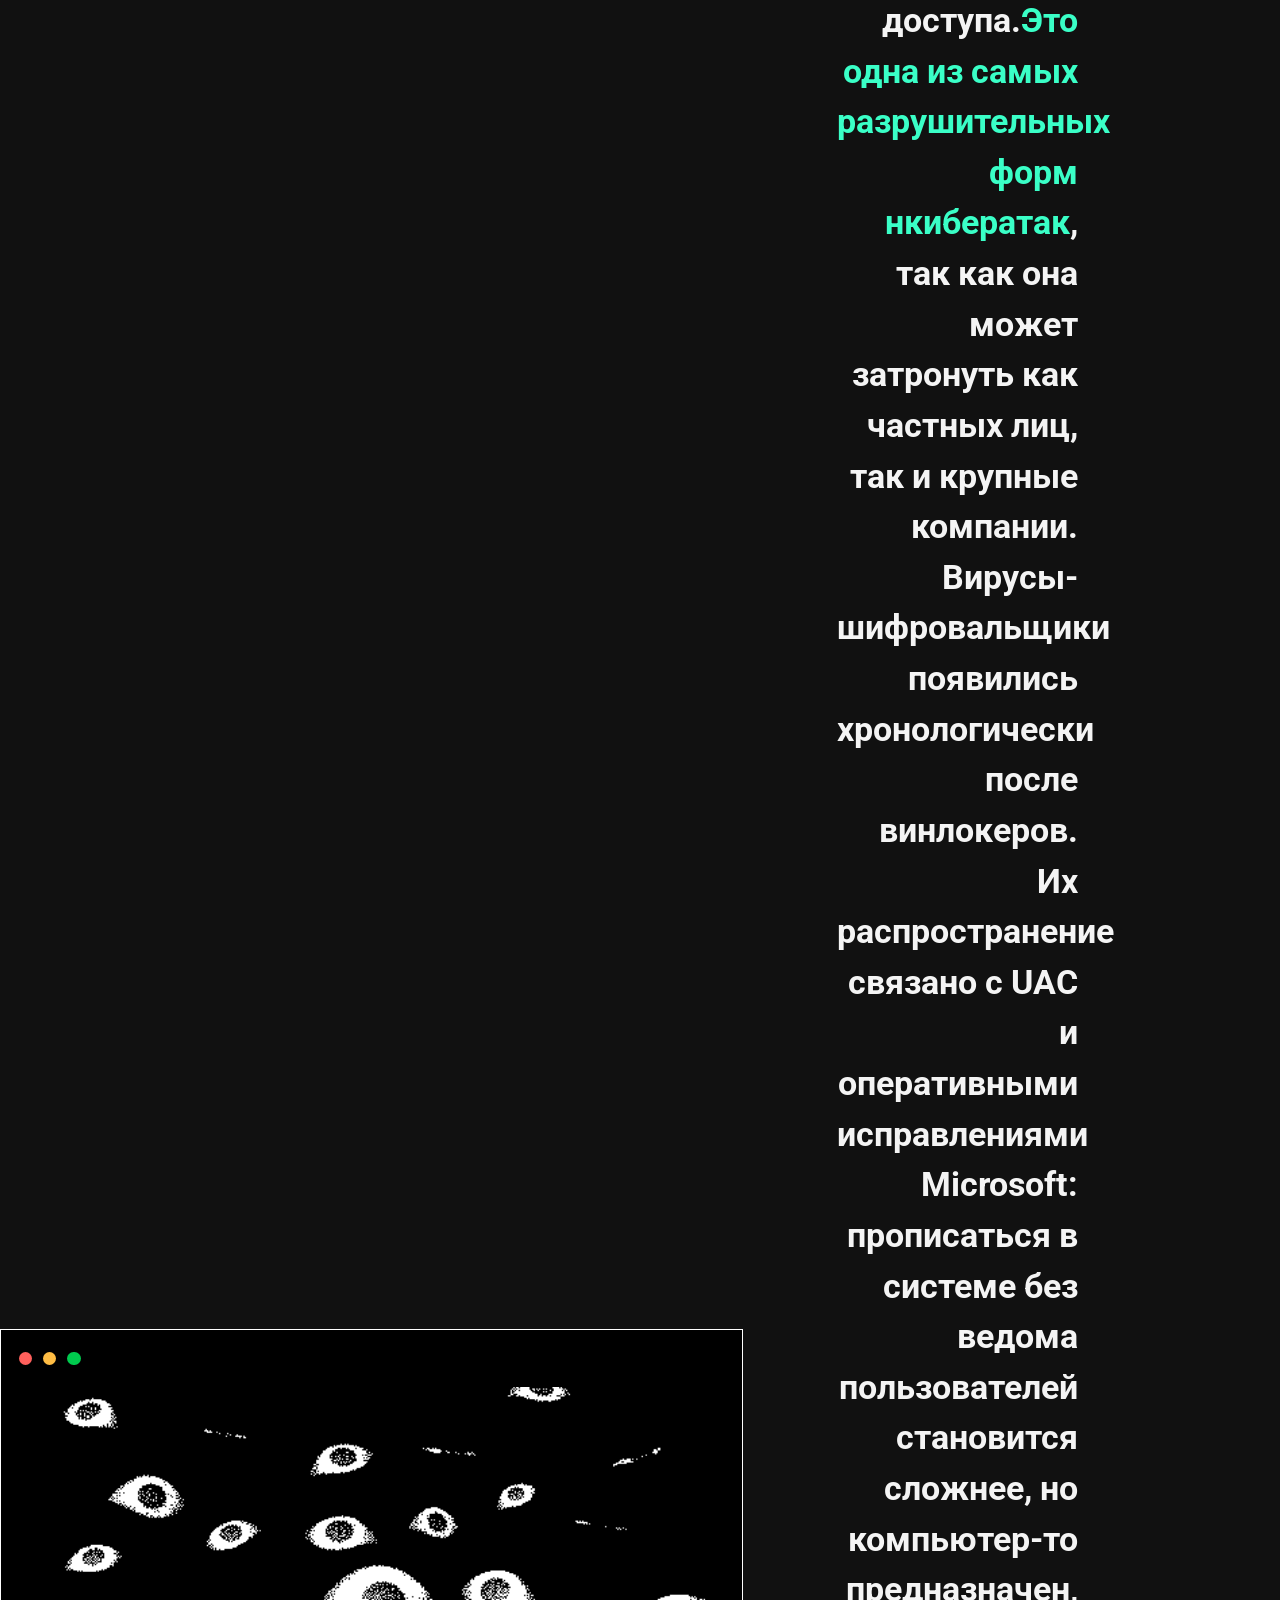
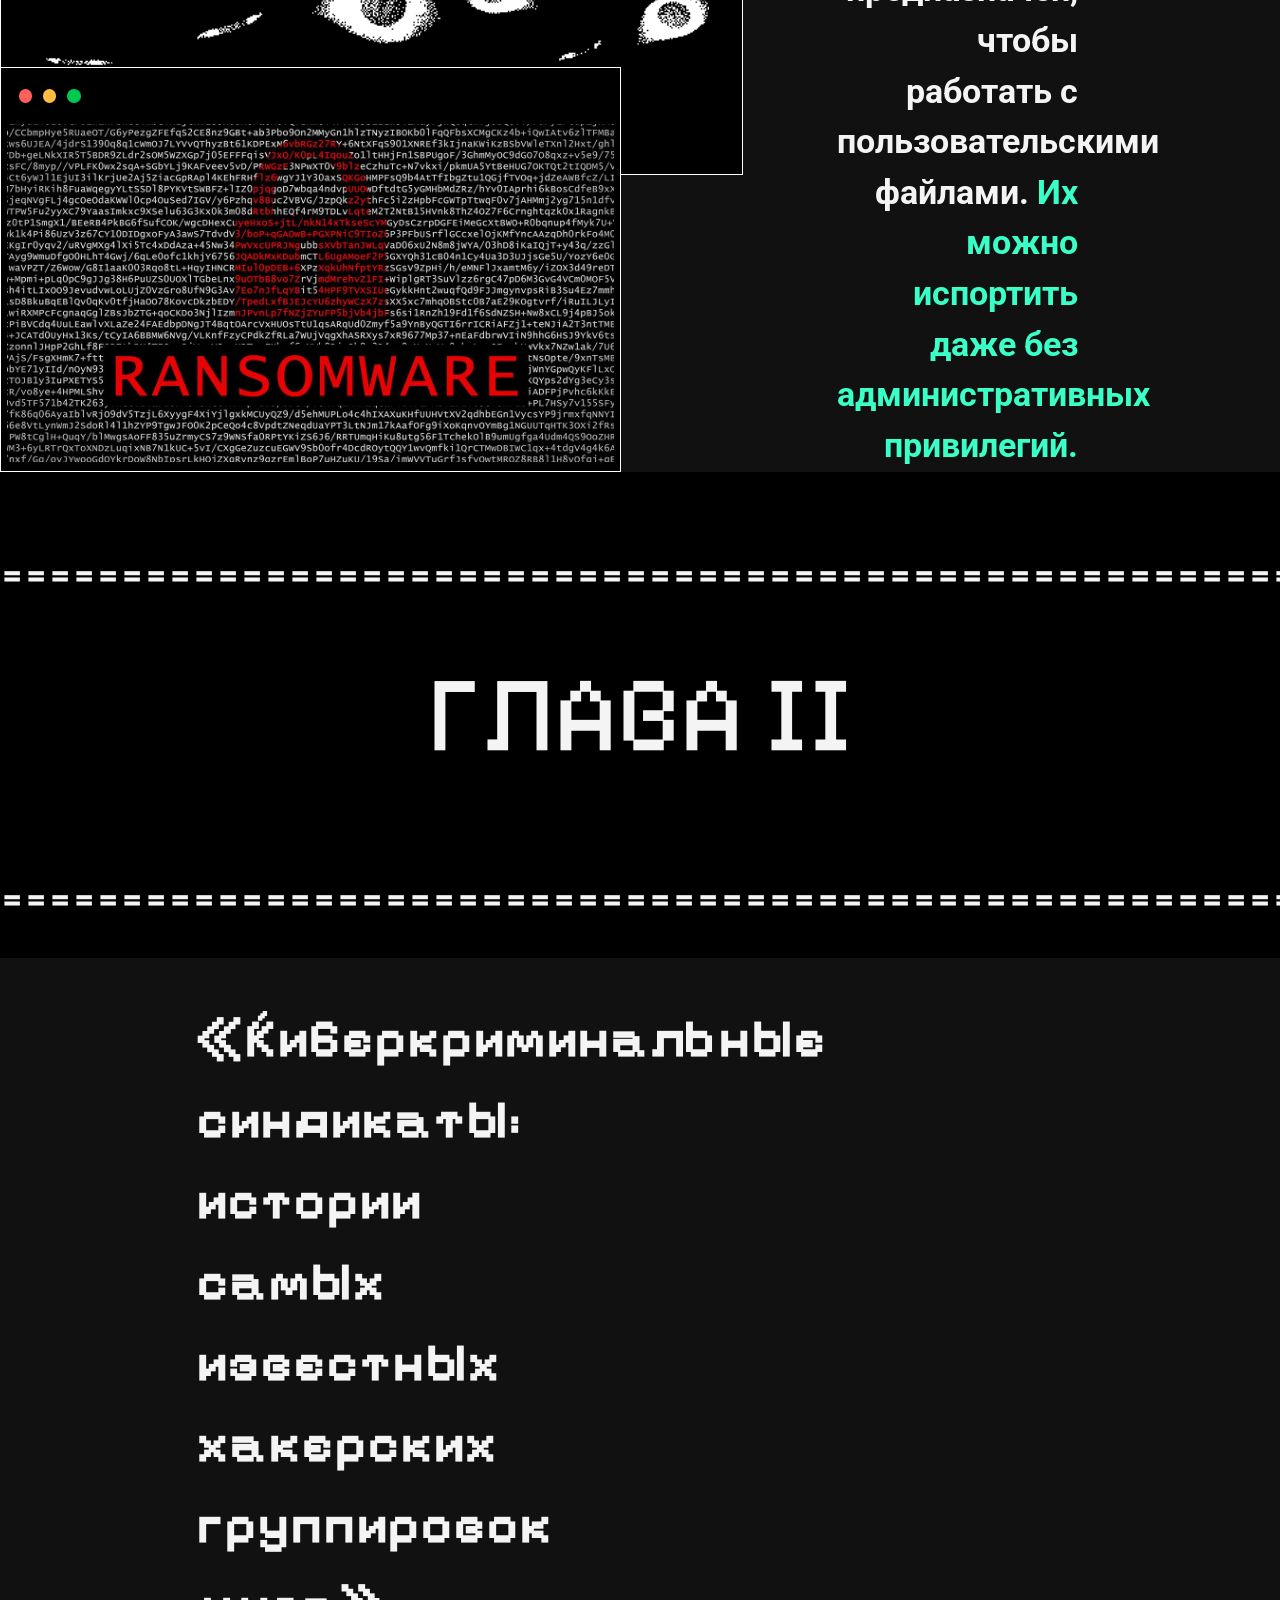
==== commit b9f63ed8: "v11.3 Realise" ====
--- a/index.html
+++ b/index.html
@@ -407,49 +407,64 @@
 		document.body.style.zoom = "1.35";
 	</script>
     </body>
-	<footer class="site-footer" style=" margin-top: -40px;">
+	<footer class="site-footer" style="margin-top: -38px;">
 		<div class="footer-content">
 		  <!-- Секция с ссылками -->
 		  <div class="footer-section">
-			<h3>О нас</h3>
-			<ul>
-			  <li><a href="#">ИСП24-39 Угктид</a></li>
-			  <li><a href="#">Хисамиев И. Р.</a></li>
-			  <li><a href="#">Тимиров И. А.</a></li>
-			</ul>
+		  <h3>О нас</h3>
+		  <ul>
+			<li><a href="http://ugktid.ru/">Проект создан студентами УГКТИД</a></li>
+			<li>Группа ИСП-24-39</li>
+			<li>Хисамиев И. Р.; Тимиров И. А.</li>
+			<li><a href="https://yandex.ru/maps/-/CHejnWzu"> Уфа, ул. Чернышевского, 141</a></li>
+		  </ul>
 		  </div>
-	  
+		
 		  <div class="footer-section">
-			<h3>Полезные ссылки</h3>
-			<ul>
-			  <li><a href="#">Политика конфиденциальности</a></li>
-			  <li><a href="#">Условия использования</a></li>
-			  <li><a href="#">FAQ</a></li>
-			</ul>
+		  <h3>Полезные ссылки</h3>
+		  <ul>
+			<li><a href="#">Политика конфиденциальности</a></li>
+			<li><a href="#">Условия использования</a></li>
+			<li><a href="#">FAQ</a></li>
+		  
+		  </ul>
 		  </div>
-	  
+		
 		  <div class="footer-section">
-			<h3>Контакты</h3>
-			<ul>
-			  <li><a href="mailto:info@example.com">hentaisha@mail.ru</a></li>
-			  <li><a href="tel:+1234567890">+1 (234) 567-890</a></li>
-			  <li>г. Уфа, ул. Чернышевского, 141</li>
-			</ul>
+		  <h3>Контакты</h3>
+		  <ul>
+			<li><a href="mailto:info@example.com">hentaisha@mail.ru</a></li>
+			<li><a href="tel:+1234567890">+1 (234) 567-890</a></li>
+		  
+		  </ul>
 		  </div>
-	  
+		
 		  <!-- Секция с социальными иконками -->
 		  <div class="footer-section social-links">
-			<h3>Мы в соцсетях</h3>
-			<a href="#" class="social-icon"><i class="fab fa-facebook-f"></i></a>
-			<a href="#" class="social-icon"><i class="fab fa-twitter"></i></a>
-			<a href="#" class="social-icon"><i class="fab fa-instagram"></i></a>
-			<a href="#" class="social-icon"><i class="fab fa-linkedin-in"></i></a>
+		  <h3>Мы в соцсетях</h3>
+		  <ul>
+			<li>Телеграм:</li>
+			<li><a href="https://t.me/r4hg09">r4hg09</a></li>
+			<li><a href="https://t.me/satanhand_XIII">satanhand_XIII</a></li>
+		</ul>
 		  </div>
 		</div>
-	  
+		<div>
+		<script type="text/javascript" src="js/text.js"></script>
+		   <script type="text/javascript" src="js/themes.js"></script>
+		<script type="text/javascript" src="js/audio.js"></script>
+		<script src="js/wow.min.js"></script>
+		<script>
+		 new WOW().init();
+		 </script>
+		 <script>
+		  document.body.style.zoom = "1.35";
+		</script>
+		</div>
+		
 		<!-- Копирайт -->
 		<div class="footer-bottom">
 		  <p>&copy; 2025 Ваш Сайт. Все права защищены.</p>
 		</div>
-	  </footer>
+		</footer>
 </html>
